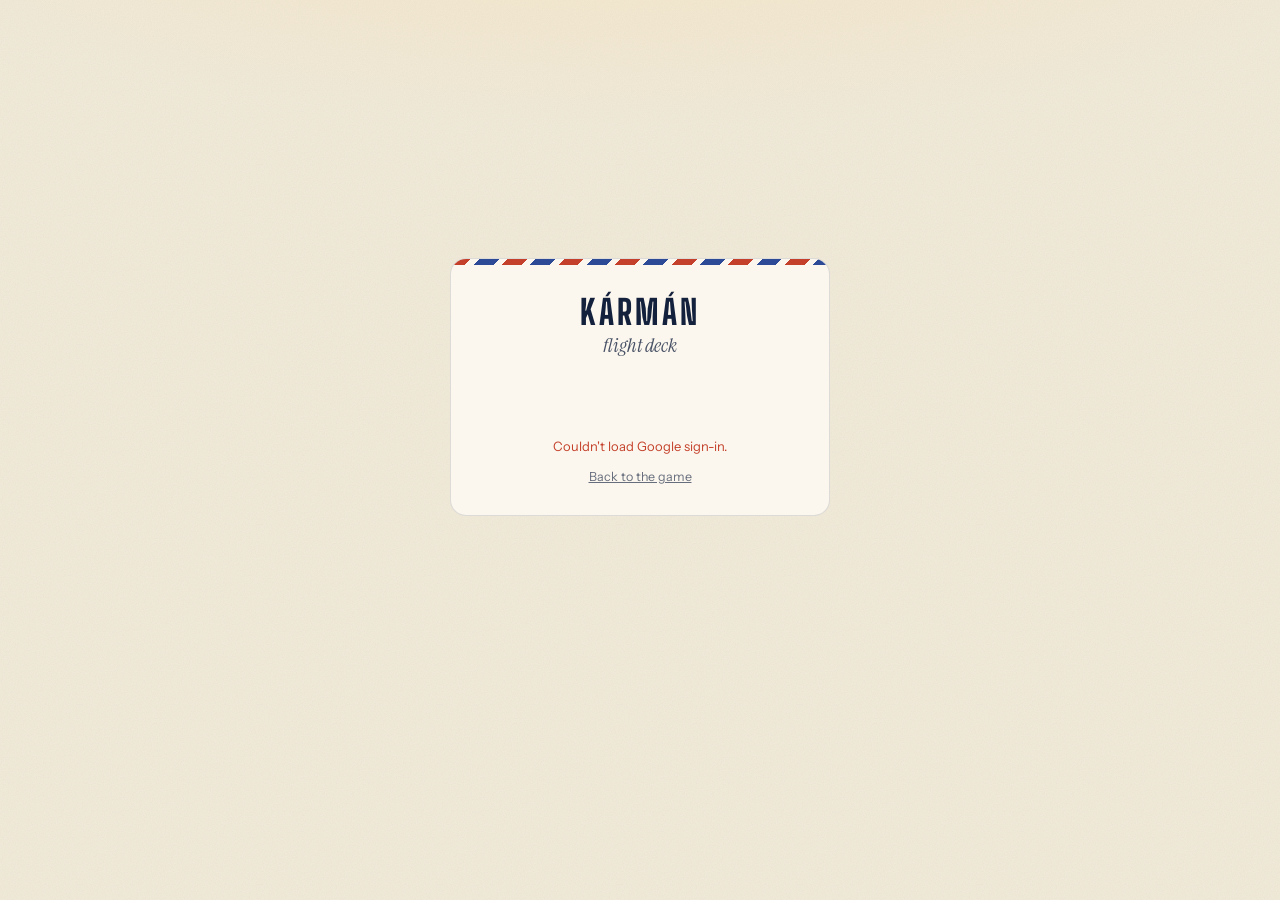
==== web/dev.html @ d02fa13e "Flight deck v2, round 3: indexing state, growth-delta rule, re-converging rollups, rate limits - Pil" ====
<!doctype html>
<html lang="en">
<head>
<meta charset="utf-8">
<meta name="viewport" content="width=device-width, initial-scale=1, viewport-fit=cover">
<meta name="robots" content="noindex, nofollow">
<meta name="theme-color" content="#F3EBD9">
<title>KÁRMÁN Flight Deck</title>
<link rel="icon" href="/favicon.svg" type="image/svg+xml">
<link rel="preconnect" href="https://fonts.googleapis.com">
<link rel="preconnect" href="https://fonts.gstatic.com" crossorigin>
<link rel="stylesheet" href="https://fonts.googleapis.com/css2?family=Big+Shoulders+Display:wght@700;800&family=IBM+Plex+Mono:wght@400;500;600&family=Instrument+Sans:wght@400;500;600;700&family=Instrument+Serif:ital@0;1&display=swap">
<style>
/* =====================================================================
   KÁRMÁN flight deck — owner dashboard, printed on the game's cream stock
   ===================================================================== */
:root {
  color-scheme: light;
  /* paper: the game's cream stock. Panels are printed cards on it. */
  --bg: #F3EBD9;
  --s1: #FBF7EE;           /* panel */
  --s2: #F0E7D3;           /* inputs, tracks, chips */
  --s3: #FFFDF8;           /* tooltip, selected */
  --line: rgba(20, 33, 61, 0.13);
  --line-2: rgba(20, 33, 61, 0.24);
  --grid: rgba(20, 33, 61, 0.08);
  /* ink: navy, as on the boarding passes (ink-3 ≥ 4.5:1 on panel; ink-4 for disabled marks only) */
  --ink: #14213D;
  --ink-2: rgba(20, 33, 61, 0.78);
  --ink-3: rgba(20, 33, 61, 0.64);
  --ink-4: rgba(20, 33, 61, 0.32);
  --hero: #14213D;         /* hero numerals and headlines */
  --cream: #FBF6EB;
  /* brand accent: the burner. Means "now / you / act" and nothing else.
     Fills use --amber; lines and marks use --amber-strong (≥3:1 on cream);
     small text uses --amber-ink (≥4.5:1). */
  --amber: #FFB547;
  --amber-strong: #C97800;
  --amber-ink: #8F5400;
  --amber-wash: rgba(255, 181, 71, 0.24);
  --on-amber: #14213D;
  --airmail-red: #C4402A;
  --airmail-blue: #2D4A97;
  /* categorical series on cream (each ≥3:1 on the panel; fixed order, never cycled) */
  --c1: #2F5FB3;           /* returning / default single series */
  --c2: #1F8A6E;           /* new */
  --c3: #9A4BAE;           /* reactivated / refunds */
  --c4: #B8741A;           /* 4th slot: only with direct labels */
  --c0: rgba(20, 33, 61, 0.5);   /* reference / comparison series */
  --band: rgba(20, 33, 61, 0.07);
  /* deltas: always with ▲▼ and a sign (green/red alone fails for deutans) */
  --up: #1E7F4F;
  --down: #C4402A;
  /* status: always icon + word */
  --ok: #1E7F4F;
  --warn: #946000;
  --crit: #C4402A;
  --info: #2F5FB3;
  /* the game's width chips, deepened for cream */
  --w-wide: #9AA3B5; --w-fair: #4F8EEA; --w-snug: #2FA977; --w-tight: #D9A915; --w-pin: #E5484D;
  --f-display: "Big Shoulders Display", "Arial Narrow", sans-serif;
  --f-ui: "Instrument Sans", system-ui, -apple-system, sans-serif;
  --f-serif: "Instrument Serif", Georgia, serif;
  --f-mono: "IBM Plex Mono", ui-monospace, Menlo, monospace;
  --g: 20px;
  --pad: 20px;
  --r: 12px;
}
* { box-sizing: border-box; }
html, body { margin: 0; background: var(--bg); color: var(--ink); }
body {
  font: 14px/1.5 var(--f-ui); -webkit-font-smoothing: antialiased; min-height: 100vh;
  background:
    radial-gradient(1200px 380px at 50% -140px, rgba(255, 220, 160, 0.35), transparent 70%),
    url("data:image/svg+xml;utf8,<svg xmlns='http://www.w3.org/2000/svg' width='180' height='180'><filter id='n'><feTurbulence type='fractalNoise' baseFrequency='.85' numOctaves='2' stitchTiles='stitch'/><feColorMatrix values='0 0 0 0 0.08 0 0 0 0 0.13 0 0 0 0 0.24 0 0 0 0.06 0'/></filter><rect width='100%' height='100%' filter='url(%23n)'/></svg>"),
    var(--bg);
  background-repeat: no-repeat, repeat;
}
button, input { font: inherit; color: inherit; }
a { color: inherit; }
.num { font-variant-numeric: tabular-nums; }
.mono { font-family: var(--f-mono); }

/* ---------- top bar ---------- */
.top { position: sticky; top: 0; z-index: 20; background: rgba(243, 235, 217, 0.9); backdrop-filter: blur(14px); -webkit-backdrop-filter: blur(14px); border-bottom: 1px solid var(--line); }
.top-in { max-width: 1312px; margin: 0 auto; padding: 0 32px; }
.bar1 { display: flex; align-items: center; gap: 18px; height: 56px; }
.brand { display: flex; align-items: baseline; gap: 10px; white-space: nowrap; }
.brand b { font: 800 22px/1 var(--f-display); letter-spacing: 0.09em; color: var(--hero); }
.brand i { font: italic 19px/1 var(--f-serif); color: var(--ink-2); }
.flightno { font: 500 11.5px/1 var(--f-mono); letter-spacing: 0.08em; color: var(--ink-3); text-transform: uppercase; padding-left: 18px; border-left: 1px solid var(--line-2); white-space: nowrap; }
.flightno b { color: var(--ink); font-weight: 500; }
.spacer { flex: 1; }
.fresh { display: inline-flex; align-items: center; gap: 8px; height: 32px; padding: 0 6px 0 12px; border: 1px solid var(--line); border-radius: 999px; font: 500 12px/1 var(--f-mono); color: var(--ink-2); white-space: nowrap; }
.fresh .dot { width: 7px; height: 7px; border-radius: 50%; background: var(--ok); box-shadow: 0 0 0 3px rgba(30, 127, 79, 0.15); }
.fresh.stale .dot { background: var(--amber-strong); box-shadow: 0 0 0 3px rgba(201, 120, 0, 0.15); }
.iconbtn { width: 26px; height: 26px; display: inline-grid; place-items: center; border-radius: 999px; border: 0; background: var(--s2); cursor: pointer; color: var(--ink-2); }
.iconbtn:hover { color: var(--ink); background: var(--s3); }
.iconbtn svg { width: 14px; height: 14px; }
.chip { display: inline-flex; align-items: center; gap: 7px; height: 32px; padding: 0 12px; border: 1px solid var(--line); border-radius: 999px; font-size: 12.5px; color: var(--ink-2); background: none; cursor: pointer; white-space: nowrap; }
.chip svg { width: 14px; height: 14px; }
.chip:hover { border-color: var(--line-2); color: var(--ink); }
.avatar { width: 32px; height: 32px; border-radius: 50%; background: var(--ink); cursor: pointer; display: grid; place-items: center; font: 600 12px/1 var(--f-ui); color: var(--cream); border: 0; }

.bar2 { display: flex; align-items: center; gap: 16px; height: 46px; }
.tabs { display: flex; gap: 4px; height: 100%; overflow-x: auto; scrollbar-width: none; }
.tabs::-webkit-scrollbar { display: none; }
.tab { position: relative; display: inline-flex; align-items: center; gap: 8px; padding: 0 12px; height: 100%; background: none; border: 0; cursor: pointer; color: var(--ink-3); font-weight: 500; font-size: 14px; white-space: nowrap; text-decoration: none; }
.tab:hover { color: var(--ink); }
.tab[aria-selected="true"] { color: var(--ink); }
.tab[aria-selected="true"]::after { content: ""; position: absolute; left: 12px; right: 12px; bottom: -1px; height: 3px; border-radius: 2px; background: var(--amber); box-shadow: inset 0 -1px 0 var(--amber-strong); }
.tab .badge { font: 600 10.5px/1 var(--f-mono); padding: 3px 6px; border-radius: 999px; background: var(--amber-wash); color: var(--amber-ink); }
.tab .badge.crit { background: rgba(196, 64, 42, 0.13); color: var(--crit); }
.seg { display: inline-flex; padding: 3px; border-radius: 999px; background: var(--s1); border: 1px solid var(--line); }
.seg button { border: 0; background: none; border-radius: 999px; padding: 5px 12px; font: 500 11.5px/1 var(--f-mono); letter-spacing: 0.06em; color: var(--ink-3); cursor: pointer; }
.seg button[aria-pressed="true"] { background: var(--s3); color: var(--ink); box-shadow: inset 0 0 0 1px var(--line-2); }

/* ---------- page ---------- */
.page { max-width: 1312px; margin: 0 auto; padding: 28px 32px 80px; }
.view { display: none; }
.view.on { display: block; }
.grid { display: grid; grid-template-columns: repeat(12, minmax(0, 1fr)); gap: var(--g); }
.span-3 { grid-column: span 3; } .span-4 { grid-column: span 4; } .span-5 { grid-column: span 5; } .span-6 { grid-column: span 6; } .span-7 { grid-column: span 7; } .span-8 { grid-column: span 8; } .span-12 { grid-column: span 12; }
.stack { display: flex; flex-direction: column; gap: var(--g); }
.eyebrow { font: 500 11px/1.3 var(--f-mono); letter-spacing: 0.1em; text-transform: uppercase; color: var(--ink-3); }
.eyebrow .amb { color: var(--amber-ink); }
.panel { background: var(--s1); border: 1px solid var(--line); border-radius: var(--r); padding: var(--pad); min-width: 0; box-shadow: 0 1px 0 rgba(20, 33, 61, 0.03), 0 12px 26px -20px rgba(20, 33, 61, 0.4); }
.ph { display: flex; align-items: baseline; justify-content: space-between; gap: 12px; margin-bottom: 14px; flex-wrap: wrap; }
.ph h2 { margin: 0; font: 600 15px/1.3 var(--f-ui); letter-spacing: -0.005em; }
.ph .sub { color: var(--ink-3); font-size: 12.5px; margin-top: 2px; }
.readout { font: 500 11.5px/1.4 var(--f-mono); color: var(--ink-2); text-align: right; white-space: nowrap; }
.readout b { color: var(--ink); font-weight: 600; }
.legend { display: flex; flex-wrap: wrap; gap: 6px 16px; font-size: 12px; color: var(--ink-2); margin: -4px 0 10px; }
.legend i { display: inline-block; width: 10px; height: 10px; border-radius: 3px; margin-right: 6px; vertical-align: -1px; }
.legend i.ln { height: 2px; width: 14px; border-radius: 1px; vertical-align: 3px; }
.legend i.dash { height: 0; width: 14px; border-top: 2px dashed var(--c0); border-radius: 0; vertical-align: 3px; }
.legend i.bnd { background: rgba(20, 33, 61, 0.16); }
.more { display: inline-flex; align-items: center; gap: 6px; font-size: 12.5px; color: var(--ink-2); text-decoration: none; }
.more:hover { color: var(--amber-ink); }
.more svg { width: 12px; height: 12px; }
.view-head { display: flex; align-items: flex-end; justify-content: space-between; gap: 16px; margin-bottom: 22px; flex-wrap: wrap; }
.view-head h1 { margin: 6px 0 0; font: italic 32px/1.1 var(--f-serif); letter-spacing: -0.01em; color: var(--hero); font-weight: 400; }
.view-head p { margin: 6px 0 0; color: var(--ink-2); max-width: 640px; }

/* deltas + status */
.d { font: 500 12px/1.3 var(--f-mono); white-space: nowrap; }
.d.flat { white-space: normal; overflow-wrap: anywhere; }
.d.up { color: var(--up); } .d.down { color: var(--down); } .d.flat { color: var(--ink-3); }
.d .vs { color: var(--ink-3); font-family: var(--f-ui); font-size: 12px; margin-left: 4px; }
.st { display: inline-flex; align-items: center; gap: 6px; font: 600 10.5px/1 var(--f-mono); letter-spacing: 0.1em; text-transform: uppercase; }
.st svg { width: 14px; height: 14px; flex: none; }
.st.ok { color: var(--ok); } .st.warn { color: var(--warn); } .st.crit { color: var(--crit); } .st.info { color: var(--info); } .st.act { color: var(--amber-ink); }
.pill { display: inline-flex; align-items: center; gap: 5px; padding: 3px 8px; border-radius: 999px; font: 500 10.5px/1.2 var(--f-mono); letter-spacing: 0.04em; white-space: nowrap; background: var(--s2); color: var(--ink-2); }
.pill.amb { background: var(--amber-wash); color: var(--amber-ink); }
.pill.ok { background: rgba(30, 127, 79, 0.11); color: var(--ok); }
.pill.warn { background: rgba(148, 96, 0, 0.11); color: var(--warn); }
.pill.crit { background: rgba(196, 64, 42, 0.11); color: var(--crit); }

.btn { display: inline-flex; align-items: center; justify-content: center; gap: 8px; height: 34px; padding: 0 14px; border-radius: 999px; border: 1px solid var(--line-2); background: var(--s3); color: var(--ink); cursor: pointer; font-size: 13px; font-weight: 500; white-space: nowrap; text-decoration: none; }
.btn:hover { border-color: rgba(20, 33, 61, 0.3); }
.btn.primary { background: var(--amber); border-color: #E59A2C; color: var(--on-amber); font-weight: 650; }
.btn.primary:hover { background: #FFAA2E; border-color: var(--amber-strong); }
.btn.ghost { background: none; }
.btn.sm { height: 28px; padding: 0 11px; font-size: 12px; }
.btn svg { width: 14px; height: 14px; }

/* ---------- Briefing ---------- */
.pulse { padding: 4px 0 0; }
.pulse h1 { margin: 10px 0 10px; font: italic 44px/1.04 var(--f-serif); letter-spacing: -0.015em; color: var(--hero); font-weight: 400; max-width: 760px; }
.pulse h1 em { font-style: italic; color: var(--amber-ink); }
.pulse p { margin: 0; color: var(--ink-2); font-size: 15.5px; line-height: 1.55; max-width: 700px; }
.pulse p b { color: var(--ink); font-weight: 600; }
.dayrail { margin-top: 18px; display: flex; align-items: center; gap: 12px; max-width: 700px; }
.dayrail .rail { flex: 1; height: 4px; border-radius: 4px; background: var(--s2); position: relative; overflow: visible; }
.dayrail .rail span { position: absolute; left: 0; top: 0; bottom: 0; border-radius: 4px; background: linear-gradient(90deg, rgba(255, 181, 71, 0.25), var(--amber)); }
.dayrail .rail span::after { content: ""; position: absolute; right: -5px; top: -3px; width: 10px; height: 10px; border-radius: 50%; background: var(--amber-strong); box-shadow: 0 0 0 4px rgba(255, 181, 71, 0.3); }
.dayrail .eyebrow { white-space: nowrap; }
.flog { display: flex; gap: 0; margin-top: 26px; max-width: 700px; border-top: 1px solid var(--line); padding-top: 16px; }
.flog > div { flex: 1; display: flex; flex-direction: column; gap: 6px; padding-left: 16px; border-left: 1px solid var(--line); }
.flog > div:first-child { padding-left: 0; border-left: 0; }
.flog b { font: 700 22px/1 var(--f-display); letter-spacing: 0.02em; color: var(--ink); font-variant-numeric: tabular-nums; }

/* "Needs you" — airmail envelope */
.needs { position: relative; padding: 0; overflow: hidden; }
.needs::before { content: ""; display: block; height: 6px; background: repeating-linear-gradient(135deg, var(--airmail-red) 0 14px, transparent 14px 20px, var(--airmail-blue) 20px 34px, transparent 34px 40px); opacity: 0.9; }
.needs .hd { display: flex; justify-content: space-between; align-items: center; padding: 16px 20px 6px; }
.needs .hd h2 { margin: 0; font: 600 15px/1.3 var(--f-ui); }
.alert { display: grid; grid-template-columns: 1fr auto; gap: 4px 14px; align-items: center; padding: 14px 20px; border-top: 1px solid var(--line); }
.alert:first-of-type { border-top: 0; }
.alert .t { font-size: 14px; color: var(--ink); line-height: 1.45; grid-column: 1; }
.alert .t span { color: var(--ink-2); }
.alert .btn { grid-row: 1 / span 2; grid-column: 2; }
.alert.crit { background: linear-gradient(90deg, rgba(196, 64, 42, 0.07), transparent 60%); box-shadow: inset 3px 0 0 var(--crit); }
.allclear { display: flex; flex-wrap: wrap; gap: 8px 14px; padding: 12px 20px 16px; border-top: 1px dashed var(--line-2); }
.allclear .st { font-size: 10px; }

/* KPI instrument cluster */
.cluster { display: grid; grid-template-columns: repeat(4, minmax(0, 1fr)); padding: 0; }
.kpi { padding: 18px 20px 16px; border-left: 1px solid var(--line); min-width: 0; display: flex; flex-direction: column; }
.kpi:first-child { border-left: 0; }
.kpi .lab { display: flex; justify-content: space-between; align-items: baseline; gap: 8px; }
.kpi .val { font: 800 52px/0.95 var(--f-display); letter-spacing: 0.005em; color: var(--hero); margin: 12px 0 8px; font-variant-numeric: tabular-nums; }
.kpi .val small { font: 700 22px/1 var(--f-display); color: var(--ink-3); margin-left: 4px; letter-spacing: 0.02em; }
.kpi .deltas { display: flex; flex-direction: column; gap: 3px; }
.kpi .spark { margin-top: auto; padding-top: 14px; }
.kpi .ctx { font-size: 12px; color: var(--ink-3); margin-top: 6px; }

.notes { list-style: none; margin: 0; padding: 0; }
.notes li { display: grid; grid-template-columns: 26px 1fr; gap: 10px; padding: 12px 0; border-top: 1px solid var(--line); font-size: 13.5px; color: var(--ink-2); line-height: 1.5; }
.notes li:first-child { border-top: 0; padding-top: 2px; }
.notes li b { color: var(--ink); font-weight: 600; }
.notes .ic { width: 26px; height: 26px; border-radius: 8px; background: var(--s2); display: grid; place-items: center; color: var(--ink-2); }
.notes .ic svg { width: 14px; height: 14px; }

/* legs strip (briefing) — boarding-pass stubs */
.legstrip { display: grid; grid-template-columns: repeat(7, minmax(0, 1fr)); gap: 0; }
.stub { padding: 4px 14px 2px; border-left: 1px dashed var(--line-2); min-width: 0; }
.stub:first-child { border-left: 0; padding-left: 0; }
.stub .cat { font: 500 10px/1.3 var(--f-mono); letter-spacing: 0.1em; text-transform: uppercase; color: var(--ink-3); white-space: nowrap; overflow: hidden; text-overflow: ellipsis; }
.stub .hr { font: 800 30px/1 var(--f-display); margin: 8px 0 6px; font-variant-numeric: tabular-nums; }
.stub .hr small { font-size: 16px; color: var(--ink-3); margin-left: 1px; }
.stub .q { font-size: 12px; color: var(--ink-2); line-height: 1.4; display: -webkit-box; -webkit-line-clamp: 2; -webkit-box-orient: vertical; overflow: hidden; min-height: 34px; }
.mix { display: flex; height: 6px; gap: 2px; margin-top: 10px; }
.mix span { display: block; height: 100%; border-radius: 2px; }

/* ---------- generic chart ---------- */
.chart { position: relative; }
.chart svg { display: block; width: 100%; overflow: visible; }
.chart svg text { font: 10.5px var(--f-mono); fill: var(--ink-3); }
.chart svg text.lbl { font: 600 10.5px var(--f-mono); letter-spacing: 0.06em; }
.chart .hot { cursor: crosshair; fill: transparent; }

/* ---------- tables / lists ---------- */
table { width: 100%; border-collapse: collapse; font-size: 13px; }
th { text-align: left; font: 500 10.5px/1.2 var(--f-mono); letter-spacing: 0.08em; text-transform: uppercase; color: var(--ink-3); padding: 0 10px 10px 0; border-bottom: 1px solid var(--line); white-space: nowrap; }
td { padding: 10px 10px 10px 0; border-bottom: 1px solid var(--line); vertical-align: middle; }
tr:last-child td { border-bottom: 0; }
td.n, th.n { text-align: right; font-variant-numeric: tabular-nums; }
td.dim { color: var(--ink-3); }
.ibar { height: 6px; background: var(--s2); border-radius: 3px; overflow: hidden; min-width: 60px; }
.ibar span { display: block; height: 100%; background: var(--c1); border-radius: 3px; }
.srcname { display: flex; align-items: center; gap: 8px; }
.fav { width: 18px; height: 18px; border-radius: 5px; background: var(--s2); display: grid; place-items: center; font: 600 10px/1 var(--f-mono); color: var(--ink-2); flex: none; }

.hbars { display: flex; flex-direction: column; gap: 9px; }
.hb { display: grid; grid-template-columns: 112px 1fr 44px; gap: 12px; align-items: center; font-size: 13px; }
.hb .ibar { height: 8px; }
.hb .v { text-align: right; font: 500 12px var(--f-mono); color: var(--ink-2); }
.split { display: flex; height: 10px; border-radius: 5px; overflow: hidden; gap: 2px; margin: 8px 0 6px; }
.split span { display: block; height: 100%; }

.minis { display: grid; grid-template-columns: repeat(6, minmax(0, 1fr)); gap: 0; padding: 0; }
.mini { padding: 16px 18px; border-left: 1px solid var(--line); min-width: 0; }
.mini:first-child { border-left: 0; }
.mini .v { font: 800 32px/1 var(--f-display); color: var(--hero); margin: 10px 0 6px; font-variant-numeric: tabular-nums; }
.mini .v small { font-size: 18px; color: var(--ink-3); }
.mini .c { font-size: 12px; color: var(--ink-3); }

/* cohort heatmap */
.heat { display: grid; gap: 3px; font: 500 11px/1 var(--f-mono); }
.heat .hdr { color: var(--ink-3); font-size: 10.5px; letter-spacing: 0.06em; text-align: center; padding-bottom: 4px; }
.heat .rl { color: var(--ink-2); display: flex; align-items: center; justify-content: space-between; gap: 8px; padding-right: 8px; white-space: nowrap; }
.heat .rl span { color: var(--ink-3); }
.heat .cell { height: 26px; border-radius: 4px; display: grid; place-items: center; font-variant-numeric: tabular-nums; }
.heat .cell.na { background: repeating-linear-gradient(135deg, rgba(20, 33, 61, 0.035) 0 3px, transparent 3px 7px); }
.heat .cell.part { box-shadow: inset 0 0 0 2px var(--amber-strong); }
.heat .rl .tag { font-style: normal; font-size: 10px; color: var(--amber-ink); letter-spacing: .04em; margin-left: 2px; }
.heat .cell { height: 34px; }
.heatfoot { display: flex; justify-content: space-between; align-items: center; gap: 12px; flex-wrap: wrap; margin-top: 14px; }
.life .hb { grid-template-columns: 104px 1fr 40px; }
.lifenote { margin: 16px 0 0; font-size: 13px; color: var(--ink-2); line-height: 1.5; }
.lifenote b { color: var(--ink); font-weight: 600; } .lifenote span { color: var(--ink-3); }
.scale { display: flex; align-items: center; gap: 8px; font: 500 10.5px var(--f-mono); color: var(--ink-3); }
.scale .g { width: 120px; height: 8px; border-radius: 4px; background: linear-gradient(90deg, #EFE6D2, #C9D6EA, #8EAEDD, #4F7FC8, #1F3F86); }

/* hour × weekday heat */
.hw { display: grid; grid-template-columns: 34px repeat(24, minmax(0, 1fr)); gap: 2px; font: 500 10px/1 var(--f-mono); color: var(--ink-3); }
.hw .c { height: 20px; border-radius: 3px; }
.hw .hl { display: flex; align-items: center; }
.hw .xl { text-align: left; padding-top: 4px; }

/* flight legs table */
.legs { display: flex; flex-direction: column; }
.leg { display: grid; grid-template-columns: 34px minmax(0, 1fr) 120px 150px 180px; gap: 18px; align-items: center; padding: 14px 0; border-top: 1px dashed var(--line-2); }
.leg:first-child { border-top: 0; padding-top: 0; }
.leg .no { width: 30px; height: 30px; border-radius: 50%; border: 1px solid var(--line-2); display: grid; place-items: center; font: 500 12px var(--f-mono); color: var(--ink-2); }
.leg .cat { font: 500 10px/1.3 var(--f-mono); letter-spacing: 0.1em; text-transform: uppercase; color: var(--ink-3); display: flex; gap: 8px; align-items: center; }
.leg .q { font-size: 14px; margin-top: 3px; line-height: 1.4; }
.leg .ans { font: 500 13px var(--f-mono); text-align: right; color: var(--ink); }
.leg .ans span { color: var(--ink-3); }
.leg .rate { display: flex; align-items: center; gap: 10px; }
.leg .rate b { font: 800 26px/1 var(--f-display); width: 52px; text-align: right; font-variant-numeric: tabular-nums; }
.leg .rate .ibar { flex: 1; }
.leg .mixwrap .mix { margin-top: 0; height: 8px; }
.leg .mixwrap .ml { font: 500 10.5px var(--f-mono); color: var(--ink-3); margin-top: 6px; display: flex; justify-content: space-between; }
.chipkey { display: flex; flex-wrap: wrap; gap: 4px 14px; font-size: 12px; color: var(--ink-2); }
.chipkey i { display: inline-block; width: 9px; height: 9px; border-radius: 50%; margin-right: 6px; }

/* runway gauge */
.gauge { position: relative; height: 10px; border-radius: 5px; background: var(--s2); margin: 18px 0 26px; }
.gauge .fill { position: absolute; left: 0; top: 0; bottom: 0; border-radius: 5px; background: var(--c2); }
.gauge .tick { position: absolute; top: -4px; bottom: -4px; width: 1px; background: var(--ink-3); }
.gauge .tick span { position: absolute; top: 20px; left: 50%; transform: translateX(-50%); font: 500 10px var(--f-mono); color: var(--ink-3); white-space: nowrap; }

/* funnel */
.funnel { display: flex; flex-direction: column; gap: 4px; }
.fs { display: grid; grid-template-columns: 150px 1fr 70px; gap: 14px; align-items: center; }
.fs .lab { font-size: 13px; }
.fs .lab small { display: block; color: var(--ink-3); font-size: 11.5px; }
.fs .track { height: 28px; background: var(--s2); border-radius: 6px; overflow: hidden; }
.fs .track span { display: block; height: 100%; background: var(--c1); border-radius: 6px; min-width: 4px; }
.fs .v { font: 800 24px/1 var(--f-display); text-align: right; font-variant-numeric: tabular-nums; }
.fconv { display: grid; grid-template-columns: 150px 1fr 70px; gap: 14px; }
.fconv span { grid-column: 2; font: 500 11px var(--f-mono); color: var(--ink-3); padding: 2px 0 2px 10px; border-left: 1px dashed var(--line-2); margin-left: 10px; }
.fconv span b { color: var(--ink); font-weight: 600; }
.fconv span.leak, .fconv span.leak b { color: var(--down); border-left-color: rgba(196,64,42,.5); }

/* boarding pass (free pass) */
.ticket { position: relative; display: grid; grid-template-columns: 1fr 190px; background: linear-gradient(180deg, #FFF9EC, #FBF0D8); border: 1px solid rgba(201, 120, 0, 0.45); box-shadow: 0 10px 22px -16px rgba(20, 33, 61, 0.45); border-radius: 14px; margin-top: 14px; overflow: hidden; }
.ticket .main { padding: 18px 20px; }
.ticket .stubp { padding: 18px 20px; border-left: 2px dashed rgba(201, 120, 0, 0.45); display: flex; flex-direction: column; justify-content: space-between; gap: 10px; position: relative; }
.ticket .stubp::before, .ticket .stubp::after { content: ""; position: absolute; left: -11px; width: 20px; height: 20px; border-radius: 50%; background: var(--s1); border: 1px solid rgba(201, 120, 0, 0.45); }
.ticket .stubp::before { top: -11px; } .ticket .stubp::after { bottom: -11px; }
.ticket .code { font: 600 26px/1 var(--f-mono); letter-spacing: 0.06em; color: var(--hero); margin: 10px 0 6px; }
.ticket .link { font: 500 12px var(--f-mono); color: var(--ink-2); }
.field { display: flex; gap: 8px; flex-wrap: wrap; }
.field input { flex: 1 1 220px; min-width: 0; height: 38px; background: var(--s2); border: 1px solid var(--line); border-radius: 999px; padding: 0 16px; color: var(--ink); font-size: 13.5px; }
.field input::placeholder { color: var(--ink-3); }
.field .btn { height: 38px; }
.rows { list-style: none; margin: 0; padding: 0; }
.rows li { display: flex; justify-content: space-between; align-items: center; gap: 12px; padding: 11px 0; border-top: 1px solid var(--line); font-size: 13px; }
.rows li:first-child { border-top: 0; }
.rows .k { color: var(--ink-2); }
.mask { border-bottom: 1px dotted var(--ink-3); cursor: pointer; font-family: var(--f-mono); font-size: 12.5px; }
.toggle-x { width: 36px; height: 20px; border-radius: 999px; background: var(--amber); position: relative; flex: none; }
.toggle-x::after { content: ""; position: absolute; top: 2px; right: 2px; width: 16px; height: 16px; border-radius: 50%; background: var(--on-amber); }

/* states demo */
.sk { background: linear-gradient(90deg, var(--s2), #E9DEC6, var(--s2)); border-radius: 6px; }
.empty { display: grid; place-items: center; text-align: center; gap: 8px; color: var(--ink-3); font-size: 13px; padding: 30px 10px; border: 1px dashed var(--line-2); border-radius: 10px; }
.empty b { color: var(--ink-2); font-weight: 600; font-size: 14px; }
.banner { display: flex; align-items: center; gap: 12px; padding: 12px 16px; border-radius: 10px; background: rgba(196, 64, 42, 0.07); border: 1px solid rgba(196, 64, 42, 0.28); font-size: 13.5px; }
.banner.stale { background: rgba(255, 181, 71, 0.12); border-color: rgba(201, 120, 0, 0.3); }

#tip { position: fixed; z-index: 50; pointer-events: none; background: var(--s3); border: 1px solid var(--line-2); border-radius: 10px; padding: 8px 10px; font-size: 12px; box-shadow: 0 12px 28px rgba(20, 33, 61, 0.18); opacity: 0; transition: opacity 0.1s; min-width: 150px; }
#tip .r { display: flex; justify-content: space-between; gap: 16px; color: var(--ink-2); }
#tip .r b { color: var(--ink); font-weight: 600; font-variant-numeric: tabular-nums; }
#tip .h { font: 600 11px var(--f-mono); letter-spacing: 0.06em; text-transform: uppercase; color: var(--ink); margin-bottom: 4px; }

:focus-visible { outline: 2px solid var(--amber-strong); outline-offset: 2px; }

/* ---------- responsive ---------- */
@media (max-width: 1100px) {
  .leg { grid-template-columns: 30px minmax(0, 1fr) 110px 150px; }
  .leg .mixwrap { grid-column: 2 / -1; }
  .minis { grid-template-columns: repeat(3, minmax(0, 1fr)); }
  .minis .mini:nth-child(4) { border-left: 0; }
  .minis .mini:nth-child(n+4) { border-top: 1px solid var(--line); }
}
@media (max-width: 860px) {
  .span-3, .span-4, .span-5, .span-6, .span-7, .span-8 { grid-column: span 12; }
  .legstrip { grid-template-columns: repeat(4, minmax(0, 1fr)); row-gap: 18px; }
  .stub:nth-child(5) { border-left: 0; padding-left: 0; }
}
@media (max-width: 640px) {
  :root { --g: 14px; --pad: 16px; }
  .top-in, .page { padding-left: 16px; padding-right: 16px; }
  .page { padding-top: 18px; }
  .bar1 { height: 52px; gap: 10px; }
  .brand b { font-size: 19px; }
  .brand i { display: none; }
  .flightno, .chip.me { display: none; }
  .tabs { -webkit-mask-image: linear-gradient(90deg, #000 85%, transparent); mask-image: linear-gradient(90deg, #000 85%, transparent); padding-right: 28px; }
  .kpi .lab .eyebrow + .eyebrow, .kpi .d2 { display: none; }
  .kpi .spark { padding-top: 10px; }
  .alert { padding: 12px 16px; grid-template-columns: 1fr auto !important; }
  .alert .btn { grid-row: 1 / span 2 !important; grid-column: 2 !important; margin: 0 !important; justify-self: end !important; }
  .alert .t { font-size: 13.5px; }
  .needs .hd { padding-top: 12px; padding-bottom: 2px; }
  .allclear { padding-top: 10px; padding-bottom: 12px; gap: 6px 12px; }
  .hw { grid-template-columns: 26px repeat(24, minmax(0, 1fr)); gap: 1.5px; }
  .hw .c { height: 14px !important; }
  .fresh { padding-left: 10px; font-size: 11px; }
  .fresh .long { display: none; }
  .bar2 { height: 44px; margin: 0 -16px; padding: 0 0 0 4px; }
  .bar2 .seg { display: none; }
  .tab { padding: 0 11px; font-size: 13.5px; }
  .m-flight { display: inline !important; }
  .pulse h1 { font-size: 32px; margin: 8px 0 8px; }
  .pulse p { font-size: 14.5px; line-height: 1.5; }
  .cluster { grid-template-columns: repeat(2, minmax(0, 1fr)); }
  .kpi { padding: 14px 14px 12px; }
  .kpi:nth-child(3) { border-left: 0; }
  .kpi:nth-child(n+3) { border-top: 1px solid var(--line); }
  .kpi .val { font-size: 38px; margin: 8px 0 6px; }
  .kpi .d .vs { display: block; margin: 1px 0 0; }
  .legstrip { grid-template-columns: repeat(2, minmax(0, 1fr)); }
  .stub:nth-child(odd) { border-left: 0; padding-left: 0; }
  .stub:nth-child(5) { border-left: 0; }
  .needs .hd, .allclear { padding-left: 16px; padding-right: 16px; }
  .minis { grid-template-columns: repeat(2, minmax(0, 1fr)); }
  .minis .mini:nth-child(odd) { border-left: 0; }
  .minis .mini:nth-child(4) { border-left: 1px solid var(--line); }
  .minis .mini:nth-child(n+3) { border-top: 1px solid var(--line); }
  .mini { padding: 14px; }
  .view-head h1 { font-size: 28px; }
  .view-head .seg { display: inline-flex; }
  .leg { grid-template-columns: 26px minmax(0, 1fr); gap: 10px 12px; }
  .leg .no { width: 26px; height: 26px; font-size: 11px; }
  .leg .ans { grid-column: 2; text-align: left; align-self: center; }
  .leg .rate { grid-column: 2; }
  .leg .rate b { font-size: 22px; width: 44px; text-align: left; }
  .leg .mixwrap { grid-column: 2; }
  .legs .leg { padding: 12px 0; }
  #widths td:first-child { white-space: nowrap; }
  #widths th:nth-child(2), #widths td:nth-child(2) { display: none; }
  .hb { grid-template-columns: 96px 1fr 40px; }
  .fs, .fconv { grid-template-columns: 104px 1fr 50px; gap: 10px; }
  .fs .v { font-size: 20px; }
  .ticket { grid-template-columns: 1fr; }
  .ticket .stubp { border-left: 0; border-top: 2px dashed rgba(201, 120, 0, 0.45); flex-direction: row; flex-wrap: wrap; }
  .ticket .stubp::before { left: -11px; top: -11px; } .ticket .stubp::after { left: auto; right: -11px; top: -11px; bottom: auto; }
  .hide-sm { display: none !important; }
  table.src th:nth-child(3), table.src td:nth-child(3), table.src th:nth-child(6), table.src td:nth-child(6) { display: none; }
}
.m-flight { display: none; }

/* ---------- app additions (states, gate, tools) ---------- */
[hidden] { display: none !important; }
.btn:disabled { opacity: 0.55; cursor: default; }
.btn.danger { color: var(--crit); border-color: rgba(255, 107, 94, 0.35); }
.btn.icon { width: 28px; padding: 0; }
.btn.icon svg { width: 14px; height: 14px; }
.gate { min-height: 86vh; display: grid; place-items: center; text-align: center; padding: 16px; }
.gate .box { position: relative; overflow: hidden; background: var(--s1); border: 1px solid var(--line); border-radius: 16px; padding: 36px 28px 28px; max-width: 380px; width: 100%; }
.gate .box::before { content: ""; position: absolute; left: 0; right: 0; top: 0; height: 6px; background: repeating-linear-gradient(135deg, var(--airmail-red) 0 14px, transparent 14px 20px, var(--airmail-blue) 20px 34px, transparent 34px 40px); }
.gate h1 { font: 800 34px/1 var(--f-display); letter-spacing: 0.09em; margin: 0 0 4px; color: var(--hero); }
.gate .sub2 { font: italic 20px/1.2 var(--f-serif); color: var(--ink-2); margin: 0 0 22px; }
.gate #gbtn { display: flex; justify-content: center; min-height: 44px; }
.gate .err { color: var(--crit); font-size: 13px; margin-top: 14px; min-height: 1.2em; }
.gate a { color: var(--ink-3); font-size: 12.5px; }
.fresh.busy .dot { background: var(--amber-strong); box-shadow: 0 0 0 3px rgba(255, 181, 71, 0.3); }
.fresh.old .dot { background: var(--ink-4); box-shadow: none; }
.fresh.busy .iconbtn svg { animation: spin 1.2s linear infinite; }
@keyframes spin { to { transform: rotate(360deg); } }
@media (prefers-reduced-motion: reduce) { .fresh.busy .iconbtn svg { animation: none; } }
.chip.me.off { opacity: 0.7; }
.acct { position: relative; }
.pop { position: absolute; right: 0; top: 40px; background: var(--s3); border: 1px solid var(--line-2); border-radius: 12px; padding: 12px; min-width: 220px; box-shadow: 0 12px 28px rgba(20, 33, 61, 0.2); z-index: 30; font-size: 13px; }
.pop .em { color: var(--ink-2); margin-bottom: 10px; word-break: break-all; }
.banners { display: flex; flex-direction: column; gap: 10px; margin-bottom: 18px; }
.banners:empty { display: none; }
.banner .t { flex: 1; min-width: 0; }
.banner.info { background: rgba(47, 95, 179, 0.06); border-color: rgba(47, 95, 179, 0.22); }

.skel .panel { min-height: 120px; }
.alert .t b { font-weight: 600; }
.alert.info .st { color: var(--info); }
.allclear .st { font-size: 10px; }
.mini .c b { color: var(--ink-2); font-weight: 600; }
.kpi .val small.pre { margin: 0 2px 0 0; }
.note-sm { font-size: 12px; color: var(--ink-3); margin: 10px 0 0; line-height: 1.5; }
.note-sm b { color: var(--ink-2); font-weight: 600; }
.passes-tbl td { vertical-align: middle; }
.passes-tbl .acts { white-space: nowrap; text-align: right; }
.passes-tbl .acts .btn { margin-left: 4px; }
.codebtn { background: none; border: 0; padding: 0; font: 500 12px var(--f-mono); color: inherit; cursor: copy; border-bottom: 1px dotted var(--ink-3); }
.codebtn:hover { color: var(--amber-ink); }
tr.off td:not(.acts) { opacity: 0.5; }
.tgl { width: 38px; height: 22px; border-radius: 999px; background: var(--s3); border: 1px solid var(--line-2); position: relative; cursor: pointer; flex: none; padding: 0; }
.tgl::after { content: ""; position: absolute; top: 2px; left: 2px; width: 16px; height: 16px; border-radius: 50%; background: var(--ink-3); transition: left 0.15s, background 0.15s; }
.tgl[aria-checked="true"] { background: var(--amber); border-color: var(--amber-strong); }
.tgl[aria-checked="true"]::after { box-shadow: 0 0 0 1px var(--amber-strong); }
.tgl[aria-checked="true"]::after { left: 18px; background: var(--cream); }
.tgl:disabled { opacity: 0.4; cursor: default; }
.thx-nums { display: flex; align-items: baseline; gap: 18px; margin-bottom: 14px; }
.thx-nums b { font: 800 32px/1 var(--f-display); color: var(--hero); margin-right: 4px; }
.thx-nums b.amb { color: var(--amber-ink); }
.field .btn.wide { flex: 1 1 100%; }
.ticket .note { font-size: 12px; color: var(--ink-3); margin: 10px 0 0; max-width: 460px; line-height: 1.45; }
.rows li .v { font: 500 12px var(--f-mono); color: var(--ink-2); text-align: right; }
.legpills { display: inline-flex; gap: 6px; }
.chart .emptyc { min-height: 140px; }
.wkday { color: var(--ink-3); }
@media (max-width: 640px) {
  .acct .pop { right: -4px; }
  .passes-tbl th:nth-child(2), .passes-tbl td:nth-child(2) { display: none; }
  .passes-tbl .acts { white-space: normal; }
  .passes-tbl .acts .btn { margin: 0 0 4px 4px; }
  #reports-t th:nth-child(2), #reports-t td:nth-child(2) { display: none; }
  .banner { flex-wrap: wrap; }
}
@media (min-width: 641px) { .only-sm { display: none !important; } }
.prog { height: 4px; border-radius: 4px; background: var(--s2); overflow: hidden; margin: 8px 0 4px; max-width: 320px; }
.prog span { display: block; height: 100%; background: var(--info); border-radius: 4px; }
.prog-l { font: 500 11px var(--f-mono); color: var(--ink-3); }
.idx { font: 500 12px var(--f-mono); color: var(--ink-3); letter-spacing: .04em; }
.mini .v .idx, .kpi .val .idx { font: 600 15px var(--f-mono); color: var(--ink-3); letter-spacing: .06em; vertical-align: middle; }
.self-start { align-self: start; }
.passes-tbl td:first-child { overflow-wrap: anywhere; max-width: 200px; }
.rows .st + .mono { margin-left: 6px; }
.bar2 { position: relative; }
.bar2.crit-off::after { content: ""; position: absolute; right: 6px; top: 50%; width: 8px; height: 8px; margin-top: -4px; border-radius: 50%; background: var(--crit); box-shadow: 0 0 0 3px rgba(196, 64, 42, .18); }
@media (max-width: 640px) {
  .banner { flex-direction: column; align-items: stretch; gap: 8px; }
  .banner .btn { width: 100%; }
}

.gate h1 { color: var(--hero); }
.mix span:first-child { box-shadow: inset 0 0 0 0.5px rgba(20, 33, 61, 0.15); }
.thx-log li { font-size: 12.5px; }
.tick-key, .legend i.tick-key { display: inline-block; width: 14px; height: 0; border: 0; border-top: 2px solid var(--ink); border-radius: 0; background: none; margin-right: 6px; vertical-align: 3px; }
</style>
</head>
<body>
<div id="gate" class="gate" hidden>
  <div class="box">
    <h1>KÁRMÁN</h1>
    <p class="sub2">flight deck</p>
    <div id="gbtn"></div>
    <div class="err" id="gerr"></div>
    <p style="margin:10px 0 0"><a href="/">Back to the game</a></p>
  </div>
</div>

<div id="app" hidden>
<header class="top">
  <div class="top-in">
    <div class="bar1">
      <div class="brand"><b>KÁRMÁN</b><i>flight deck</i></div>
      <div class="flightno" id="flightno"></div>
      <div class="spacer"></div>
      <button class="chip me" id="me-chip" type="button" title="This browser's own flights and visits"><svg viewBox="0 0 16 16" fill="none" stroke="currentColor" stroke-width="1.5" stroke-linecap="round"><path d="M2 8s2.2-4 6-4 6 4 6 4-2.2 4-6 4-6-4-6-4z"/><circle cx="8" cy="8" r="1.8"/><path d="M2.5 13.5l11-11"/></svg><span id="me-chip-t">My plays hidden</span></button>
      <div class="fresh" id="fresh" title="Numbers are cached for 10 minutes; Refresh builds a fresh copy"><span class="dot"></span><span id="fresh-t">Loading…</span><button class="iconbtn" id="refresh" type="button" aria-label="Refresh now"><svg viewBox="0 0 16 16" fill="none" stroke="currentColor" stroke-width="1.6" stroke-linecap="round" stroke-linejoin="round"><path d="M13.5 8a5.5 5.5 0 1 1-1.6-3.9"/><path d="M13.5 2.5v3h-3"/></svg></button></div>
      <div class="acct"><button class="avatar" id="avatar" type="button" aria-label="Account" aria-haspopup="true">KD</button>
        <div class="pop" id="acct-pop" hidden><div class="em" id="acct-em">Signed in as the owner</div><button class="btn sm" id="signout" type="button">Sign out</button></div></div>
    </div>
    <div class="bar2">
      <nav class="tabs" role="tablist" id="tabs">
        <a class="tab" role="tab" href="#briefing" data-v="briefing">Briefing</a>
        <a class="tab" role="tab" href="#growth" data-v="growth">Growth</a>
        <a class="tab" role="tab" href="#retention" data-v="retention">Retention</a>
        <a class="tab" role="tab" href="#flight" data-v="flight">Today's flight</a>
        <a class="tab" role="tab" href="#money" data-v="money">Money <span class="badge crit" id="badge-money" hidden></span></a>
        <a class="tab" role="tab" href="#tools" data-v="tools">Tools <span class="badge" id="badge-tools" hidden></span></a>
      </nav>
      <div class="spacer"></div>
      <div class="seg" id="range" aria-label="Date range"><button type="button" data-r="7" aria-pressed="false">7D</button><button type="button" data-r="30" aria-pressed="true">30D</button><button type="button" data-r="all" aria-pressed="false">ALL</button></div>
    </div>
  </div>
</header>

<main class="page">
  <div class="banners" id="banners"></div>

  <section class="view" id="v-briefing"></section>
  <section class="view" id="v-growth"></section>
  <section class="view" id="v-retention"></section>
  <section class="view" id="v-flight"></section>
  <section class="view" id="v-money"></section>

  <!-- Tools: static shell, so passes and emails work even when the stats can't load -->
  <section class="view" id="v-tools">
    <div class="view-head"><div><div class="eyebrow">Tools</div><h1>The hangar.</h1><p>Passes, emails, reported answers and the switches that keep the numbers honest.</p></div></div>
    <div class="grid">
      <div class="span-7 stack">
        <div class="panel" id="reports-p">
          <div class="ph"><div><h2>Reported answers</h2><div class="sub">Last 60 days. The Monday restock re-checks anything with 2+ reports.</div></div><span id="reports-pill"></span></div>
          <div id="reports"></div>
        </div>
        <div class="panel" id="passes-p">
          <div class="ph"><div><h2>Free passes</h2><div class="sub">Unlocks Unlimited on the first device that opens it. Switch off any time; the holder goes back to free within about 6 hours.</div></div><span id="passes-pill"></span></div>
          <form class="field" id="pass-form"><input id="pass-note" maxlength="80" placeholder="Who's it for? (only you see this)" autocomplete="off" aria-label="Who the pass is for"><button class="btn primary" id="pass-go" type="submit">Generate pass</button></form>
          <div class="ticket" id="pass-new" hidden>
            <div class="main">
              <div class="eyebrow"><span class="amb">New pass</span><span id="pass-for"></span></div>
              <div class="code" id="pass-code-big"></div>
              <div class="link" id="pass-link"></div>
              <p class="note">Send the link (one tap to unlock), or just the code: they type it under Unlimited → “Have a pass?”. Works on the first device that uses it.</p>
            </div>
            <div class="stubp">
              <button class="btn primary sm" type="button" id="pass-msg">Copy invite</button>
              <div style="display:flex;gap:6px;flex-wrap:wrap"><button class="btn sm" type="button" id="pass-copy">Link</button><button class="btn sm" type="button" id="pass-code">Code</button><button class="btn sm" type="button" id="pass-share" hidden>Share…</button></div>
            </div>
          </div>
          <div id="pass-list" style="margin-top:14px"></div>
        </div>
      </div>
      <div class="span-5 stack">
        <div class="panel">
          <div class="ph"><h2>Health</h2><span id="health-st"></span></div>
          <ul class="rows" id="health"></ul>
        </div>
        <div class="panel">
          <div class="ph"><div><h2>Thank-you emails</h2><div class="sub">Sent automatically from hello@karman.day the moment someone pays</div></div><span id="thx-pill"></span></div>
          <div id="thx-body"><div class="sk" style="height:32px;width:50%"></div></div>
        </div>
        <div class="panel" id="data">
          <div class="ph"><h2>Data</h2></div>
          <ul class="rows" id="data-rows"></ul>
        </div>
      </div>
    </div>
  </section>
</main>
<div id="tip" role="tooltip"></div>
</div>

<script src="/js/config.js"></script>
<script src="/js/prng.js"></script>
<script src="/js/data/content.js"></script>
<script src="/js/daily.js"></script>
<script>
(() => {
  /* ==================================================================
     KÁRMÁN flight deck (karman.day/dev). One request: GET /api/admin/stats
     (v2, cached 10 minutes at the edge; Refresh builds a fresh copy).
     Views render lazily on first visit; hand-rolled SVG charts.
     ================================================================== */
  const TOKEN_KEY = 'karman:admin';
  const $ = (id) => document.getElementById(id);
  const esc = (s) => String(s == null ? '' : s).replace(/[&<>"']/g, (c) => ({ '&': '&amp;', '<': '&lt;', '>': '&gt;', '"': '&quot;', "'": '&#39;' }[c]));
  const fmt = (x) => Number(x || 0).toLocaleString('en-US');
  const get = (k) => { try { return localStorage.getItem(k); } catch (e) { return null; } };
  const set = (k, v) => { try { v == null ? localStorage.removeItem(k) : localStorage.setItem(k, v); } catch (e) { /* private mode */ } };
  const sum = (a) => a.reduce((x, y) => x + (y || 0), 0);
  const mean = (a) => (a.length ? sum(a) / a.length : 0);
  const median = (a) => { if (!a.length) return null; const s = [...a].sort((x, y) => x - y); const m = s.length >> 1; return s.length % 2 ? s[m] : (s[m - 1] + s[m]) / 2; };
  const pct = (a, b) => (b ? Math.round((a / b) * 100) : 0);
  const myDevice = (() => { try { return (JSON.parse(get('karman:v1') || '{}').device) || ''; } catch (e) { return ''; } })();
  const WN = ['Wide', 'Fair', 'Snug', 'Tight', 'Pinpoint'];
  const WC = ['var(--w-wide)', 'var(--w-fair)', 'var(--w-snug)', 'var(--w-tight)', 'var(--w-pin)'];
  const WD = ['Sun', 'Mon', 'Tue', 'Wed', 'Thu', 'Fri', 'Sat'];
  /* Hand-kept annotations for the charts: { n: flight number, label } (e.g. { n: 21, label: 'Product Hunt' }). */
  const EVENTS = [];

  let D = null;          // the stats payload
  let TH = null;         // thank-you status
  let IG = null;         // { ignored, devices, subs } for this browser
  let PS = null;         // passes list
  let loadErr = null, busy = false;
  const state = { range: get('karman:admin-range') || '30', cohort: 'weekly' };

  /* ---------------------------------------------------------- time (Eastern) */
  const ETF = new Intl.DateTimeFormat('en-US', { timeZone: 'America/New_York', year: 'numeric', month: 'numeric', day: 'numeric', hour: 'numeric', minute: 'numeric', hourCycle: 'h23' });
  const etParts = (ms) => Object.fromEntries(ETF.formatToParts(new Date(ms)).filter((x) => x.type !== 'literal').map((x) => [x.type, Number(x.value)]));
  const flightOf = (ms) => { const p = etParts(ms); return Math.round((Date.UTC(p.year, p.month - 1, p.day) - D.launch) / 864e5) + 1; };
  const etAt = (ms) => { const p = etParts(ms); return { n: flightOf(ms), h: (p.hour % 24) + p.minute / 60, hour: p.hour % 24, minute: p.minute }; };
  const etNow = () => etAt(Date.now());
  const msOf = (s) => Date.parse(`${String(s).replace(' ', 'T')}Z`);
  const dateOf = (n, o = { month: 'short', day: 'numeric' }) => new Date(D.launch + (n - 1) * 864e5).toLocaleDateString('en-US', { timeZone: 'UTC', ...o });
  const wdOf = (n) => new Date(D.launch + (n - 1) * 864e5).getUTCDay();
  const clockET = (ms) => { const p = etParts(ms); return `${clock(p.hour % 24, p.minute)} ET`; };
  const clock = (h, m) => `${h % 12 || 12}:${String(m).padStart(2, '0')} ${h < 12 ? 'AM' : 'PM'}`;
  const hourLab = (t) => { const hh = Math.floor(t) % 24, m = Math.round((t - Math.floor(t)) * 60); return clock(hh, m === 60 ? 59 : m); };
  const ago = (ms) => { const m = Math.round((Date.now() - ms) / 6e4); return m < 1 ? 'just now' : m < 60 ? `${m} min ago` : m < 48 * 60 ? `${Math.round(m / 60)}h ago` : `${Math.round(m / 1440)} days ago`; };
  const shortDate = (s) => (s ? new Date(msOf(s)).toLocaleDateString('en-US', { month: 'short', day: 'numeric' }) : '');
  const money = (c) => `$${(c / 100).toLocaleString('en-US', { minimumFractionDigits: 2, maximumFractionDigits: 2 })}`;
  const moneySplit = (c) => { const [a, b] = (c / 100).toFixed(2).split('.'); return `$${Number(a).toLocaleString('en-US')}<small>.${b}</small>`; };

  /* ---------------------------------------------------------- icons */
  const IC = {
    ok: '<svg viewBox="0 0 16 16" fill="none" stroke="currentColor" stroke-width="2" stroke-linecap="round" stroke-linejoin="round"><path d="M3.5 8.3l3 3 6-6.6"/></svg>',
    crit: '<svg viewBox="0 0 16 16" fill="none" stroke="currentColor" stroke-width="2" stroke-linecap="round"><circle cx="8" cy="8" r="6.5"/><path d="M5.6 5.6l4.8 4.8M10.4 5.6l-4.8 4.8"/></svg>',
    warn: '<svg viewBox="0 0 16 16" fill="none" stroke="currentColor" stroke-width="1.8" stroke-linejoin="round" stroke-linecap="round"><path d="M8 1.8l6.6 12H1.4z"/><path d="M8 6.4v3.2M8 11.7v.1"/></svg>',
    act: '<svg viewBox="0 0 16 16" fill="none" stroke="currentColor" stroke-width="1.7" stroke-linejoin="round"><rect x="1.8" y="3.5" width="12.4" height="9" rx="1.5"/><path d="M2.2 4.2L8 8.6l5.8-4.4"/></svg>',
    info: '<svg viewBox="0 0 16 16" fill="none" stroke="currentColor" stroke-width="1.7" stroke-linecap="round"><circle cx="8" cy="8" r="6.5"/><path d="M8 7.2v4M8 4.8v.1"/></svg>',
    up: '<svg viewBox="0 0 16 16" fill="none" stroke="currentColor" stroke-width="1.6" stroke-linecap="round" stroke-linejoin="round"><path d="M2 12l4-4 3 3 5-6"/><path d="M10 5h4v4"/></svg>',
    down: '<svg viewBox="0 0 16 16" fill="none" stroke="currentColor" stroke-width="1.6" stroke-linecap="round" stroke-linejoin="round"><path d="M2 5l4 4 3-3 5 6"/><path d="M10 12h4V8"/></svg>',
    loop: '<svg viewBox="0 0 16 16" fill="none" stroke="currentColor" stroke-width="1.6" stroke-linecap="round"><path d="M13 8a5 5 0 1 1-1.5-3.6"/><path d="M13 3v3h-3"/></svg>',
    target: '<svg viewBox="0 0 16 16" fill="none" stroke="currentColor" stroke-width="1.6" stroke-linecap="round"><circle cx="8" cy="8" r="6"/><circle cx="8" cy="8" r="2.4"/></svg>',
    share: '<svg viewBox="0 0 16 16" fill="none" stroke="currentColor" stroke-width="1.6" stroke-linecap="round" stroke-linejoin="round"><path d="M8 2v8M5 5l3-3 3 3"/><path d="M3 9v4h10V9"/></svg>',
    balloon: '<svg width="28" height="28" viewBox="0 0 24 24" fill="none" stroke="currentColor" stroke-width="1.4"><path d="M12 3c-3.3 0-6 2.6-6 6 0 3.6 4 6.6 5 9h2c1-2.4 5-5.4 5-9 0-3.4-2.7-6-6-6z"/><path d="M10 21h4"/></svg>',
    plane: '<svg width="28" height="28" viewBox="0 0 24 24" fill="none" stroke="currentColor" stroke-width="1.4" stroke-linejoin="round"><path d="M2.5 13.5l19-8-6.5 15-3-6.5z"/><path d="M12 14l9.5-8.5"/></svg>',
    cloudoff: '<svg viewBox="0 0 16 16" fill="none" stroke="currentColor" stroke-width="1.6" stroke-linecap="round" stroke-linejoin="round"><path d="M5 12.5H4a3 3 0 0 1-.4-6 4.5 4.5 0 0 1 6.9-2.4M12.4 7.4a2.6 2.6 0 0 1-.6 5.1H8"/><path d="M2 2l12 12"/></svg>',
    chev: '<svg viewBox="0 0 12 12" fill="none" stroke="currentColor" stroke-width="1.6" stroke-linecap="round" stroke-linejoin="round"><path d="M4 2l4 4-4 4"/></svg>',
    trash: '<svg viewBox="0 0 24 24" fill="none" stroke="currentColor" stroke-width="2" stroke-linecap="round" stroke-linejoin="round" aria-hidden="true"><path d="M5 7h14M10 7V5h4v2M7 7l1 12h8l1-12"/></svg>',
  };
  const st = (kind, label) => `<span class="st ${kind}">${IC[kind === 'act' ? 'act' : kind] || ''}${esc(label)}</span>`;
  const empty = (title, hint) => `<div class="empty">${IC.plane}<b>${esc(title)}</b>${hint ? `<span>${esc(hint)}</span>` : ''}</div>`;

  /* ---------------------------------------------------------- tooltip + chart helpers */
  const tip = $('tip');
  function showTip(x, y, html) {
    tip.innerHTML = html; tip.style.opacity = 1;
    const r = tip.getBoundingClientRect();
    let l = x + 14, t = y - r.height - 12;
    if (l + r.width > innerWidth - 8) l = x - r.width - 14;
    if (t < 60) t = y + 18;
    tip.style.left = `${Math.max(8, l)}px`; tip.style.top = `${t}px`;
  }
  const hideTip = () => { tip.style.opacity = 0; };
  const R = (k, v) => `<div class="r"><span>${k}</span><b>${v}</b></div>`;
  /* A "nice" axis top close to the data: steps 1, 2, 2.5, 3, 4, 5, 6, 8 (×10ⁿ), trying a tick
     count either side of the one asked for, so charts aren't left half empty. */
  function niceMax(v, ticks = 4) {
    v = Math.max(v, 1);
    let best = null;
    for (const t of [ticks, ticks + 1, Math.max(2, ticks - 1)]) {
      const raw = v / t, p = 10 ** Math.floor(Math.log10(raw)), f = raw / p;
      const step = Math.max(1, [1, 2, 2.5, 3, 4, 5, 6, 8, 10].find((x) => f <= x + 1e-9) * p);
      const top = Math.ceil(v / step - 1e-9) * step;
      if (!best || top < best.top) best = { step, top };
    }
    return best;
  }
  const W = (el) => Math.max(260, el.clientWidth || 600);
  function grid(s, { L, Rr, top, step, y, fmtY = fmt, w, bot = 0 }) {
    for (let v = -bot; v <= top + 1e-9; v += step) s.push(`<line x1="${L}" x2="${w - Rr}" y1="${y(v)}" y2="${y(v)}" stroke="${v === 0 ? 'rgba(20,33,61,.18)' : 'var(--grid)'}"/><text x="${L - 8}" y="${y(v) + 3.5}" text-anchor="end">${fmtY(v)}</text>`);
  }
  function barPath(x, y0, w, h, r) {
    if (h <= 0) return '';
    r = Math.min(r, w / 2, h);
    return `M${x},${y0} V${y0 - h + r} Q${x},${y0 - h} ${x + r},${y0 - h} H${x + w - r} Q${x + w},${y0 - h} ${x + w},${y0 - h + r} V${y0} Z`;
  }
  /* hover layer: nearest column → readout + tooltip + column highlight. Tap works the same on phones. */
  function hover(el, roEl, { n, xAt, bw, onIdx, dflt }) {
    const svg = el.querySelector('svg');
    if (!svg) return;
    const cross = svg.querySelector('.cross');
    const set = (i, e) => {
      const r = onIdx(i);
      if (roEl) roEl.innerHTML = r.ro;
      if (cross) { cross.setAttribute('x', xAt(i) - bw / 2); cross.setAttribute('width', bw); cross.style.opacity = 1; }
      if (e && r.tip) showTip(e.clientX, e.clientY, r.tip);
    };
    const reset = () => { if (roEl && dflt != null) roEl.innerHTML = onIdx(dflt).ro; if (cross) cross.style.opacity = 0; hideTip(); };
    const at = (e) => {
      const b = svg.getBoundingClientRect(), x = (e.clientX - b.left) * (svg.viewBox.baseVal.width / b.width);
      let i = 0, best = 1e9; for (let k = 0; k < n; k++) { const dd = Math.abs(xAt(k) - x); if (dd < best) { best = dd; i = k; } }
      set(i, e);
    };
    svg.addEventListener('pointermove', at);
    svg.addEventListener('pointerdown', at);
    svg.addEventListener('pointerleave', reset);
    reset();
  }
  function wireTips(root) {
    root.querySelectorAll('[data-t]').forEach((c) => {
      c.addEventListener('pointermove', (e) => showTip(e.clientX, e.clientY, `<div class="h">${c.dataset.t}</div>`));
      c.addEventListener('pointerdown', (e) => showTip(e.clientX, e.clientY, `<div class="h">${c.dataset.t}</div>`));
      c.addEventListener('pointerleave', hideTip);
    });
  }
  document.addEventListener('pointerdown', (e) => { if (!e.target.closest('svg, [data-t]')) hideTip(); });

  /* sparkline: complete days + today; a partial today ends in a dashed amber stub to a hollow dot at the projection */
  function spark(vals, { h = 40, base, partial } = {}) {
    vals = vals.map((v) => (v == null || !isFinite(v) ? null : v));
    const pts0 = vals.map((v, i) => [i, v]).filter((p) => p[1] != null);
    if (pts0.length < 2) return '<div style="height:40px"></div>';
    const w = 220, nums = pts0.map((p) => p[1]);
    let max = Math.max(...nums, base || 0) * 1.08, min = Math.min(...nums) * 0.85;
    if (max === min) { max += 1; min -= 1; }
    const x = (i) => 2 + (i / (vals.length - 1)) * (w - 8), y = (v) => h - 3 - ((v - min) / (max - min)) * (h - 8);
    const solidPts = partial ? pts0.slice(0, -1) : pts0;
    const P = solidPts.map(([i, v]) => `${x(i).toFixed(1)},${y(v).toFixed(1)}`);
    const lastP = pts0[pts0.length - 1], prevP = solidPts[solidPts.length - 1];
    let s = `<svg viewBox="0 0 ${w} ${h}" preserveAspectRatio="none" style="width:100%;height:${h}px;display:block;overflow:visible" aria-hidden="true">`;
    s += `<path d="M${P[0]} L${P.join(' L')} L${x(prevP[0])},${h} L${x(solidPts[0][0])},${h} Z" fill="rgba(20,33,61,.05)"/>`;
    if (base) s += `<line x1="0" x2="${w}" y1="${y(base)}" y2="${y(base)}" stroke="rgba(20,33,61,.22)" stroke-dasharray="2 3" vector-effect="non-scaling-stroke"/>`;
    s += `<polyline points="${P.join(' ')}" fill="none" stroke="rgba(20,33,61,.7)" stroke-width="1.5" stroke-linejoin="round" vector-effect="non-scaling-stroke"/>`;
    if (partial) s += `<line x1="${x(prevP[0])}" y1="${y(prevP[1])}" x2="${x(lastP[0])}" y2="${y(lastP[1])}" stroke="var(--amber-strong)" stroke-width="1.5" stroke-dasharray="3 3" vector-effect="non-scaling-stroke"/>`;
    s += '</svg>';
    return `<div style="position:relative">${s}<span style="position:absolute;left:calc(${(x(lastP[0]) / w) * 100}% - 4px);top:${y(lastP[1]) - 4}px;width:8px;height:8px;border-radius:50%;background:${partial ? 'var(--s1)' : 'var(--amber-strong)'};border:2px solid var(--amber-strong);box-sizing:border-box"></span></div>`;
  }
  function sparkBars(vals, { h = 40 } = {}) {
    const max = Math.max(...vals, 1), n = vals.length;
    return `<div style="display:flex;align-items:flex-end;gap:2px;height:${h}px" aria-hidden="true">${vals.map((v, i) => `<span style="flex:1;height:${v > 0 ? Math.max(3, (v / max) * h) : 1}px;border-radius:2px 2px 0 0;background:${i === n - 1 ? 'var(--amber-strong)' : v > 0 ? 'rgba(20,33,61,.4)' : 'rgba(20,33,61,.12)'}"></span>`).join('')}</div>`;
  }
  const sign = (x) => (x > 0 ? '+' : x < 0 ? '−' : '');
  const delta = (p, vs) => (p == null || !isFinite(p) ? `<span class="d flat" title="${vs ? `${esc(vs)}: not enough data yet` : 'first reading'}">■ ${vs ? 'too early' : 'first reading'}</span>`
    : `<span class="d ${p >= 0.5 ? 'up' : p <= -0.5 ? 'down' : 'flat'}">${p >= 0.5 ? '▲' : p <= -0.5 ? '▼' : '■'} ${sign(Math.round(p))}${Math.abs(Math.round(p))}%<span class="vs">${vs}</span></span>`);
  const deltaPt = (pp, vs) => (pp == null || !isFinite(pp) ? `<span class="d flat" title="${esc(vs || '')}: no earlier reading yet">■ first reading</span>`
    : `<span class="d ${Math.round(pp) > 0 ? 'up' : Math.round(pp) < 0 ? 'down' : 'flat'}">${Math.round(pp) > 0 ? '▲' : Math.round(pp) < 0 ? '▼' : '■'} ${sign(Math.round(pp))}${Math.abs(Math.round(pp))} pts<span class="vs">${vs}</span></span>`);
  /* Growth deltas: a % only when the earlier window lies wholly after launch and its
     base is big enough (100 pilots / $50) and the change within ±300%; else the
     absolute change; a window that starts before launch says "since launch". */
  const gdelta = (cur, base, vs, { start = 1, cents = false } = {}) => {
    if (cur == null || base == null || !isFinite(cur) || !isFinite(base)) return delta(null, vs);
    const diff = cur - base, a = Math.abs(diff);
    const absTxt = `${diff > 0 ? '+' : diff < 0 ? '−' : ''}${cents ? money(a) : fmt(Math.round(a))}`;
    if (start < 1) return `<span class="d flat">■ ${absTxt}<span class="vs">since launch</span></span>`;
    const p = base ? (cur / base - 1) * 100 : null;
    if (p != null && base >= (cents ? 5000 : 100) && Math.abs(p) <= 300) return delta(p, vs);
    const up = Math.round(diff * (cents ? 1 : 1)) > 0, down = Math.round(diff) < 0;
    return `<span class="d ${up ? 'up' : down ? 'down' : 'flat'}">${up ? '▲' : down ? '▼' : '■'} ${absTxt}<span class="vs">${vs}</span></span>`;
  };
  const progRail = () => {
    const b = D.backfill, p = Math.max(0, Math.min(1, b.progress || 0));
    const est = p >= 0.05 ? Math.round(b.devices / p / 100) * 100 : null;
    return `<div class="prog" role="progressbar" aria-valuenow="${Math.round(p * 100)}" aria-valuemin="0" aria-valuemax="100"><span style="width:${(p * 100).toFixed(1)}%"></span></div><div class="prog-l">${fmt(b.devices)}${est ? ` of ~${fmt(Math.max(est, b.devices))}` : ''} device records · ${Math.round(p * 100)}%</div>`;
  };
  const flat = (text, vs = '') => `<span class="d flat">${text}${vs ? `<span class="vs">${vs}</span>` : ''}</span>`;
  const RAMP = [[239, 230, 210], [201, 214, 234], [142, 174, 221], [79, 127, 200], [31, 63, 134]];
  function seq(t) {
    t = Math.max(0, Math.min(1, t)); const p = t * (RAMP.length - 1), i = Math.min(RAMP.length - 2, Math.floor(p)), f = p - i;
    return `rgb(${RAMP[i].map((v, k) => Math.round(v + (RAMP[i + 1][k] - v) * f)).join(',')})`;
  }
  const mix = (m) => { const t = sum(m) || 1; return `<div class="mix" title="${m.map((v, i) => `${WN[i]} ${pct(v, t)}%`).join(' · ')}">${m.map((v, i) => (v ? `<span style="width:${(v / t) * 100}%;background:${WC[i]}"></span>` : '')).join('')}</div>`; };
  const minis = (list) => list.map(([k, v, c, d]) => `<div class="mini"><div class="eyebrow">${k}</div><div class="v">${v}</div><div class="c">${c}</div><div style="margin-top:6px">${d}</div></div>`).join('');
  const viewHead = (eyebrow, title, p, extra = '') => `<div class="view-head"><div><div class="eyebrow">${eyebrow}</div><h1>${esc(title)}</h1>${p ? `<p>${p}</p>` : ''}</div>${extra}</div>`;

  /* ---------------------------------------------------------- the model: everything derived once per payload */
  let X = null;
  function derive() {
    const T = D.T;
    const day = (n) => { const d = D.days[n - 1]; return d && !d.pending ? d : null; };
    const now = etNow();
    // Same-time comparisons are made at the moment the numbers were built, not "now":
    // a 10-minute-old copy compared with the 7-day curve at the current minute would read low.
    const snap = etAt(D.builtAt);
    const H = snap.n === T ? snap.h : snap.n > T ? 24 : 0;
    const idx = D.backfill.pilots !== 'done';
    const cum = (hours, t) => { if (!hours) return 0; const f = Math.floor(t); let s = 0; for (let i = 0; i < Math.min(f, 24); i++) s += hours[i]; return f < 24 ? s + hours[f] * (t - f) : s; };
    const today = day(T) || { n: T, fin: 0, legs: [0, 0, 0, 0, 0, 0, 0], mix: Array.from({ length: 7 }, () => [0, 0, 0, 0, 0]), hist: Array(11).fill(0), hours: Array(24).fill(0), opened: 0, fo: 0, np: 0, nv: 0, act: 0, avg: 0, karman: 0, landed: [0, 0, 0, 0, 0], ev: {} };
    const prev = []; for (let k = 1; k <= 7; k++) { const d = day(T - k); if (d && d.fin) prev.push(d); }
    const avgBy = (t) => mean(prev.map((d) => cum(d.hours, t)));
    const shareAt = (t) => mean(prev.map((d) => cum(d.hours, t) / d.fin));
    const shareNow = prev.length ? shareAt(H) : null;
    const proj = shareNow > 0.05 ? Math.round(today.fin / shareNow) : null;
    const avgNow = prev.length ? avgBy(H) : null;
    const vsPace = avgNow >= 10 ? (today.fin / avgNow - 1) * 100 : null;   // too early in the day: no delta
    const wk = day(T - 7), wkNow = wk ? cum(wk.hours, H) : 0;
    const vsWk = wkNow >= 10 ? (today.fin / wkNow - 1) * 100 : null;
    const npAvgNow = prev.length && !idx ? mean(prev.map((d) => d.np || 0)) * shareNow : null;
    const vsNp = npAvgNow >= 3 ? (today.np / npAvgNow - 1) * 100 : null;
    // retention pooled over closed cohorts
    const cohorts = D.cohorts.filter((c) => c.size > 0);
    const pool = (k, from, n = 7) => { const w = cohorts.filter((c) => c.ret[k] != null); const end = w.length - from; if (end <= 0) return null; const s = w.slice(Math.max(0, end - n), end); const size = sum(s.map((c) => c.size)); return s.length ? { v: size ? (sum(s.map((c) => c.ret[k])) / size) * 100 : 0, size, a: s[0].n, b: s[s.length - 1].n, n: s.length } : null; };
    const d1 = pool(1, 0), d1p = pool(1, 7), d7 = pool(7, 0), d7p = pool(7, 7), d30 = pool(30, 0), d30p = pool(30, 7);
    // money
    const pays = D.money.payments;
    const tsAgo = (s) => Date.now() - msOf(s);
    const netIn = (lo, hi) => sum(pays.filter((p) => tsAgo(p.at) < lo && tsAgo(p.at) >= hi).map((p) => p.amount)) - sum(pays.filter((p) => p.refundedAt && tsAgo(p.refundedAt) < lo && tsAgo(p.refundedAt) >= hi).map((p) => p.refunded));
    const rev7 = netIn(7 * 864e5, 0), rev7p = netIn(14 * 864e5, 7 * 864e5);
    const gross = sum(pays.map((p) => p.amount)), refunds = sum(pays.map((p) => p.refunded));
    const refundsN = pays.filter((p) => p.refunded > 0).length;
    const sales7 = pays.filter((p) => tsAgo(p.at) < 7 * 864e5).length;
    const kept = pays.filter((p) => p.refunded < p.amount).length;
    const allPilots = sum(D.days.filter((d) => !d.pending).map((d) => d.np || 0));
    const runway = K.daily.lastFlightNumber() - T;
    // spikes for annotations: a day with 3× the median newcomers
    const nps = D.days.filter((d) => !d.pending && d.n < T && d.np != null).map((d) => d.np);
    const medNp = median(nps) || 0;
    const spikes = D.days.filter((d) => !d.pending && d.n < T && medNp && d.np != null && d.np >= Math.max(20, medNp * 3)).map((d) => d.n);
    const events = EVENTS.length ? EVENTS : spikes.slice(0, 2).map((n) => ({ n, label: `Spike · +${fmt(day(n).np)} new` }));
    const hit = today.fin ? sum(today.legs) / (today.fin * 7) : null;
    return { T, day, now, snap, idx, H, cum, today, yday: day(T - 1), prev, avgBy, shareAt, shareNow, proj, avgNow, vsPace, wk, wkNow, vsWk, npAvgNow, vsNp,
      cohorts, pool, d1, d1p, d7, d7p, d30, d30p, pays, rev7, rev7p, gross, refunds, refundsN, sales7, kept, allPilots, runway, events, spikes, hit, tsAgo };
  }

  /* ---------------------------------------------------------- alerts ("Needs you") */
  function alerts() {
    const out = [], ok = [];
    const h = D.health && D.health.stripe;
    if (!h) out.push({ lvl: 'warn', tag: 'Check · Payments', t: 'Couldn\'t check the payment setup.', more: ' Stripe or the health check didn\'t answer.', btn: 'Health', href: '#tools', tab: 'money' });
    else if (!h.ok) {
      const why = h.stripe_key === 'missing' ? ['Stripe key is missing.', ' Nobody can pay.'] : h.webhook_secret === 'missing' ? ['Stripe webhook secret is missing.', ' Buyers pay but aren\'t unlocked until they come back.']
        : !h.can_create_checkout ? ['Stripe key can\'t create checkouts.', ' The Buy button fails.'] : (!h.can_read_checkout || !h.can_read_payment_intents || !h.can_read_charges) ? ['Stripe key can\'t read payments.', ' Lost webhooks and refunds can\'t heal.']
        : h.session_secret !== 'set' ? ['Session secret is missing or short.', ''] : ['Payment setup needs attention.', ''];
      out.push({ lvl: 'crit', tag: 'Broken · Payments', t: why[0], more: why[1], btn: 'Fix', href: '#tools', tab: 'money' });
    } else ok.push('Payments OK');
    const c24 = D.money.checkouts.h24, c60 = D.money.checkouts.d60;
    if (c24.started >= 2 && c24.paid === 0 && c60.started >= 5 && c60.paid / c60.started >= 0.8) out.push({ lvl: 'crit', tag: 'Broken · Checkout', t: `${c24.started} checkouts in the last 24 hours, none paid.`, more: ` Normally ${pct(c60.paid, c60.started)}% pay.`, btn: 'Money', href: '#money', tab: 'money' });
    if (X.runway < 7) out.push({ lvl: 'crit', tag: 'Broken · Questions', t: X.runway > 0 ? `Only ${X.runway} day${X.runway === 1 ? '' : 's'} of questions left.` : 'The schedule has run out: reserve flights are flying.', more: ' Run the weekly restock.', btn: 'Stock', href: '#flight', tab: 'flight' });
    else if (X.runway < 14) out.push({ lvl: 'warn', tag: 'Check · Questions', t: `${X.runway} days of questions left.`, more: ' Restock this week.', btn: 'Stock', href: '#flight', tab: 'flight' });
    else ok.push(`${X.runway} days stocked`);
    const hr = X.snap.hour;
    if (X.snap.n === D.T && hr >= 11 && hr <= 23 && X.prev.length >= 3) {
      const last3 = X.cum(X.today.hours, X.H) - X.cum(X.today.hours, X.H - 3), usual = X.avgBy(X.H) - X.avgBy(X.H - 3);
      if (last3 === 0 && usual >= 4) out.push({ lvl: 'crit', tag: 'Broken · Site?', t: 'No finished flights in the last 3 hours.', more: ` Usually about ${Math.round(usual)}. Check the game loads.`, btn: 'Open game', href: '/', tab: 'flight' });
    }
    const rep = D.reports.filter((r) => r.c >= 2 && !checked(r));
    if (rep.length) {
      const legT = (() => { const f = K.daily.get(D.T); if (!f) return null; const i = f.facts.findIndex((x) => rep.some((r) => r.qid === x.id)); return i >= 0 ? i + 1 : null; })();
      out.push({ lvl: 'warn', tag: 'Check · Reported answers', t: `${rep.length} question${rep.length === 1 ? '' : 's'} flagged 2+ times${legT ? `<span class="hide-sm">, incl. leg ${legT} today</span>` : ''}.`, btn: 'Review', href: '#tools', tab: 'tools' });
    } else ok.push('No reports');
    const d1 = D.health && D.health.d1;
    if (d1 && d1.rowsRead / d1.limitRead > 0.5) out.push({ lvl: 'warn', tag: 'Check · Database', t: `D1 reads at ${pct(d1.rowsRead, d1.limitRead)}% of today's cap.`, more: ' Resets at 00:00 UTC.', btn: 'Data', href: '#tools', tab: 'tools' });
    else if (d1) ok.push(`DB reads ${pct(d1.rowsRead, d1.limitRead)}% of cap`);
    const wr = d1 && d1.rowsWritten != null ? d1.rowsWritten : D.health.writesEst;
    if (wr != null && wr > 70000) out.push({ lvl: 'warn', tag: 'Check · Database writes', t: `${d1 && d1.rowsWritten != null ? 'D1 writes today' : 'About'} ${fmt(Math.round(wr / 1000))}k of the 100k daily writes${d1 && d1.rowsWritten != null ? '' : ' (yesterday, estimated)'}.`, more: ' Writes over the cap fail until 00:00 UTC.', btn: 'Data', href: '#tools', tab: 'tools' });
    if (X.vsPace != null && X.vsPace <= -30 && X.snap.n === D.T && hr >= 10) out.push({ lvl: 'warn', tag: 'Check · Traffic', t: `Today is ${Math.abs(Math.round(X.vsPace))}% behind the 7-day pace.`, btn: 'Growth', href: '#growth', tab: 'growth' });
    if (TH && !TH.on) out.push({ lvl: 'warn', tag: 'Check · Thank-you emails', t: 'Thank-you emails are off.', more: ' Add the RESEND_API_KEY secret in Cloudflare.', btn: 'Emails', href: '#tools', tab: 'tools' });
    else if (TH && TH.late) out.push({ lvl: 'warn', tag: 'Check · Thank-you emails', t: `${TH.late} buyer${TH.late === 1 ? '' : 's'} got no thank-you a day after paying.`, more: ' The automatic send failed: check Resend.', btn: 'Emails', href: '#tools', tab: 'tools' });
    else if (TH && TH.on) ok.push('Emails on');
    if (D.passes.stale) out.push({ lvl: 'act', tag: 'To do · Passes', t: `${D.passes.stale} free pass${D.passes.stale === 1 ? '' : 'es'} unused for 2+ weeks.`, btn: 'Passes', href: '#tools', tab: 'tools' });
    if (D.backfill.pilots !== 'done' || D.backfill.pendingDays) out.push({ lvl: 'info', tag: 'Catching up · History', t: D.backfill.pilots !== 'done' ? `Indexing pilots: ${fmt(D.backfill.devices)} so far. New-pilot and retention numbers show when it's done.` : `${D.backfill.pendingDays} older day${D.backfill.pendingDays === 1 ? '' : 's'} still to freeze.`, more: ' Each Refresh does a budgeted slice.', btn: 'Refresh', act: 'refresh', tab: 'tools', prog: D.backfill.pilots !== 'done' });
    const order = { crit: 0, warn: 1, act: 2, info: 3 };
    out.sort((a, b) => order[a.lvl] - order[b.lvl]);
    return { list: out, ok };
  }
  const checkedMap = () => { try { return JSON.parse(get('karman:admin-checked') || '{}'); } catch (e) { return {}; } };
  const checked = (r) => (checkedMap()[r.qid] || 0) >= r.c;

  /* ================================================================== BRIEFING */
  function briefing(el) {
    const T = D.T, t = X.today, A = alerts();
    const left = X.now.n === T ? 24 - X.now.h : 0;   // the rail is the live clock; the numbers are as of the build
    const leftTxt = left > 0 ? `${Math.floor(left)}h ${Math.round((left % 1) * 60)}m left` : 'day closed';
    const at = X.snap.n === T ? clock(X.snap.hour, X.snap.minute) : 'midnight';
    const crit = A.list.filter((a) => a.lvl === 'crit');
    let head;
    if (!t.fin) head = X.snap.n === T && X.snap.hour < 6 ? 'The first pilots are on their way.' : 'Waiting for the first pilots.';
    else if (X.vsPace == null) head = `${fmt(t.fin)} pilots so far today.`;
    else if (X.vsPace >= 10) head = 'Running ahead of the week.';
    else if (X.vsPace <= -10) head = 'A quieter day than usual.';
    else head = 'Right on pace.';
    if (X.snap.n === T && X.snap.hour < 6 && t.fin && X.prev.length) head = 'Early hours, early birds.';
    const topSrc = (() => { const r = D.acquisition.filter((a) => a.n === T && a.src !== 'direct' && a.src !== 'unknown').sort((a, b) => b.nv - a.nv)[0]; return r && r.nv >= 3 ? r.src : null; })();
    const pv = X.vsPace, pw = X.vsWk;
    const word = (p) => (p >= 0 ? 'above' : 'below');
    const para = !t.fin ? `Nobody has finished #${T} yet. Yesterday ${fmt(X.yday ? X.yday.fin : 0)} pilots flew.`
      : `<b>${fmt(t.fin)} pilot${t.fin === 1 ? '' : 's'}</b> ${t.fin === 1 ? 'has' : 'have'} flown #${T} by ${at}${pv != null ? `, <b>${Math.abs(Math.round(pv))}% ${word(pv)}</b> the 7-day pace` : ''}${pw != null ? `<span class="hide-sm"> and ${Math.abs(Math.round(pw))}% ${word(pw)} last ${WD[wdOf(T)]}</span>` : ''}.${X.proj ? ` On track for about <b>${fmt(X.proj)}</b>.` : ''}${X.idx ? '' : ` <b>${fmt(t.np)} ${t.np === 1 ? 'is' : 'are'} new</b>${topSrc ? `, mostly from ${esc(topSrc)}` : ''}.`}${crit.length ? `<span class="hide-sm"> ${crit.length === 1 ? `One thing is broken: ${esc(crit[0].tag.split('· ')[1].toLowerCase())}.` : `${crit.length} things are broken.`}</span>` : ''}`;
    const fr = t.opened && t.fin ? pct(t.fo, t.opened) : null;
    const runsT = (D.unlimited.runsByDay[T] || [0, 0]);
    const flog = [['Hit rate', X.hit != null ? `${Math.round(X.hit * 100)}%` : '—'], ['Avg climb', t.fin ? `${Math.round(t.avg / 7)} km` : '—'], ['Reached Kármán', fmt(t.karman)], ['Finish rate', fr != null ? `${fr}%` : '—'], ['Unlimited runs', fmt(sum(runsT))]];
    const alertHtml = A.list.slice(0, 4).map((a) => `<div class="alert ${a.lvl === 'crit' ? 'crit' : ''} ${a.lvl === 'info' ? 'info' : ''}">
        <div class="t">${st(a.lvl, a.tag)}</div>
        <div class="t">${a.t}${a.more ? `<span class="hide-sm">${esc(a.more)}</span>` : ''}${a.prog ? progRail() : ''}</div>
        ${a.act ? `<button class="btn sm" type="button" data-act="${a.act}">${esc(a.btn)}</button>` : `<a class="btn sm" href="${a.href}">${esc(a.btn)}</a>`}</div>`).join('');
    const rolled = A.list.length > 4 ? `<span class="st warn">+${A.list.length - 4} more in Tools</span>` : '';
    el.innerHTML = `<div class="grid">
      <div class="span-7 pulse">
        <div class="eyebrow"><span class="m-flight">Flight #${T} · </span>Today so far<span class="m-flight"> · <span class="amb">${leftTxt}</span></span></div>
        <h1>${esc(head)}</h1>
        <p>${para}</p>
        <div class="dayrail hide-sm"><span class="eyebrow">12 AM</span><div class="rail"><span style="width:${(Math.min(24, X.now.n === T ? X.now.h : 24) / 24) * 100}%"></span></div><span class="eyebrow">Midnight · <span class="amb">${leftTxt}</span></span></div>
        <div class="flog hide-sm">${flog.map(([k, v]) => `<div><span class="eyebrow">${k}</span><b>${v}</b></div>`).join('')}</div>
      </div>
      <div class="span-5">
        <div class="panel needs">
          <div class="hd"><h2>Needs you</h2><span class="eyebrow">${A.list.length ? `${A.list.length} item${A.list.length === 1 ? '' : 's'}` : 'All clear'}</span></div>
          ${alertHtml || `<div class="alert"><div class="t">${st('ok', 'All clear')}</div><div class="t">Nothing needs you today.<span class="hide-sm"> Go build something.</span></div></div>`}
          <div class="allclear">${A.ok.map((k) => st('ok', k)).join('')}${rolled}</div>
        </div>
      </div>
      <div class="span-12 panel cluster" id="cluster"></div>
      <div class="span-8 panel">
        <div class="ph"><div><h2>Today vs the last 7 days</h2><div class="sub">Pilots who finished the daily flight, added up hour by hour (ET)</div></div><div class="readout" id="ro-pace"></div></div>
        <div class="legend"><span><i class="ln" style="background:var(--amber-strong)"></i>Today</span><span><i class="dash"></i>7-day average</span><span><i class="bnd"></i>Range, last 7 days</span></div>
        <div class="chart" id="c-pace"></div>
      </div>
      <div class="span-4 panel">
        <div class="ph"><h2>What changed</h2><span class="eyebrow">This week</span></div>
        <ul class="notes" id="notes"></ul>
      </div>
      <div class="span-12 panel">
        <div class="ph"><div><h2>Pilots per day since launch</h2><div class="sub">${X.idx ? '<i style="display:inline-block;width:9px;height:9px;border-radius:2px;background:rgba(20,33,61,.35);margin-right:5px"></i>finished (split after indexing)' : '<i class="dotk" style="display:inline-block;width:9px;height:9px;border-radius:2px;background:var(--c1);margin-right:5px"></i>returning <i style="display:inline-block;width:9px;height:9px;border-radius:2px;background:var(--c2);margin:0 5px 0 10px"></i>new'} <span class="tick-key" style="margin-left:10px"></span>opened the game</div></div><div style="display:flex;gap:14px;align-items:baseline;flex-wrap:wrap"><div class="readout" id="ro-daily-b"></div><a class="more hide-sm" href="#growth">Growth ${IC.chev}</a></div></div>
        <div class="chart" id="c-daily-b"></div>
      </div>
      <div class="span-12 panel">
        <div class="ph"><div><h2>Today's flight, leg by leg</h2><div class="sub">Share of pilots who landed each leg, and the widths they picked</div></div><a class="more" href="#flight">All flight detail ${IC.chev}</a></div>
        <div class="legstrip" id="legstrip"></div>
      </div>
    </div>`;

    // KPI cluster
    const last = (f, n = 28) => { const a = []; for (let k = n; k >= 1; k--) { const d = X.day(T - k); a.push(d ? f(d) : null); } return a; };
    const avg7 = mean(X.prev.map((d) => d.fin));
    const npAvg7 = mean(X.prev.map((d) => d.np || 0));
    const IDX = '<span class="idx">indexing…</span>';
    const d1Series = X.cohorts.filter((c) => c.ret[1] != null).slice(-28).map((c) => (c.ret[1] / c.size) * 100);
    const revDays = []; for (let k = 27; k >= 0; k--) revDays.push(sum(X.pays.filter((p) => flightOf(msOf(p.at)) === T - k).map((p) => p.amount)) / 100);
    const yc = D.yesterdayCohort;
    const kpis = [
      { lab: 'Pilots today', tag: 'so far', val: fmt(t.fin), d: [gdelta(t.fin, X.avgNow >= 10 ? X.avgNow : null, 'vs 7-day pace', { start: T - 7 }), gdelta(t.fin, X.wkNow >= 10 ? X.wkNow : null, `vs last ${WD[wdOf(T)]}, same time`, { start: T - 7 })], sp: spark([...last((d) => d.fin), X.proj], { base: avg7, partial: X.snap.n === T && X.proj != null }) },
      X.idx ? { lab: 'New pilots', tag: 'so far', val: IDX, d: [flat('■ after indexing', ''), ''], sp: '<div style="height:40px"></div>' }
        : { lab: 'New pilots', tag: 'so far', val: fmt(t.np), d: [gdelta(t.np, X.npAvgNow >= 3 ? X.npAvgNow : null, 'vs 7-day pace', { start: T - 7 }), t.nv ? flat(`${pct(t.act, t.nv)}%`, 'of new visitors finished') : flat('—', 'no new visitors yet')], sp: spark([...last((d) => d.np), X.shareNow > 0.05 ? t.np / X.shareNow : null], { base: npAvg7, partial: X.snap.n === T && X.shareNow > 0.05 }) },
      { lab: 'Back next day', tag: X.d1 ? `D1 · #${X.d1.a}–#${X.d1.b}` : 'D1', val: X.d1 ? `${Math.round(X.d1.v)}<small>%</small>` : X.idx ? IDX : '—', d: [X.d1 ? deltaPt(X.d1p ? X.d1.v - X.d1p.v : null, 'vs prior 7 cohorts') : flat(X.idx ? '■ after indexing' : '■ needs 3 closed days'), !yc ? '' : yc.size ? flat(`${yc.back} of ${yc.size}`, `from #${yc.n} back today so far`) : flat('—', `no newcomers on #${yc.n}`)], sp: spark(d1Series, { base: X.d1p ? X.d1p.v : null }) },
      { lab: 'Revenue', tag: '7 days', val: moneySplit(X.rev7), d: [gdelta(X.rev7, X.rev7p, 'vs prior 7 days', { start: flightOf(D.builtAt - 14 * 864e5), cents: true }), flat(`${X.sales7} sale${X.sales7 === 1 ? '' : 's'}`, `· ${money(X.gross - X.refunds)} all time`)], sp: sparkBars(revDays) },
    ];
    $('cluster').innerHTML = kpis.map((k) => `<div class="kpi"><div class="lab"><span class="eyebrow" style="color:var(--ink-2)">${k.lab}</span><span class="eyebrow">${k.tag}</span></div><div class="val">${k.val}</div><div class="deltas">${k.d[0]}${k.d[1].replace('class="d ', 'class="d d2 ')}</div><div class="spark">${k.sp}</div></div>`).join('');

    paceChart($('c-pace'), $('ro-pace'));
    dailyChart($('c-daily-b'), $('ro-daily-b'), true);
    $('notes').innerHTML = notes().map(([ic, b, txt]) => `<li><span class="ic">${IC[ic]}</span><span><b>${b}</b> ${txt}</span></li>`).join('') || `<li><span class="ic">${IC.info}</span><span>Nothing stands out this week yet.</span></li>`;
    const f = K.daily.get(T);
    $('legstrip').innerHTML = !f ? empty('No flight scheduled today', 'Reserve flights fly when the schedule runs out.') : f.facts.map((q, i) => {
      const r = t.fin ? Math.round((t.legs[i] / t.fin) * 100) : null;
      return `<div class="stub"><div class="cat">${String(i + 1).padStart(2, '0')} · ${esc(q.cat)}</div><div class="hr" style="color:${r != null && r < 30 ? 'var(--down)' : 'var(--hero)'}">${r != null ? `${r}<small>%</small>` : '—'}</div><div class="q">${esc(q.q)}</div>${t.fin ? mix(t.mix[i]) : '<div class="mix"></div>'}</div>`;
    }).join('');
  }

  function paceChart(el, ro) {
    const T = D.T, t = X.today, prev = X.prev;
    if (!prev.length) { el.innerHTML = empty('Not enough days yet', 'The pace chart needs at least one complete day.'); return; }
    const NOW = Math.min(24, X.H), isT = X.snap.n === T;
    const w = W(el), h = w < 500 ? 200 : 236, L = 40, Rr = 58, T0 = 26, B = 24;
    const finals = prev.map((d) => d.fin), avgF = mean(finals);
    const projTot = X.proj || t.fin;
    const { step, top } = niceMax(Math.max(projTot, ...finals) * 1.02, 4);
    const x = (tt) => L + (tt / 24) * (w - L - Rr), y = (v) => T0 + (h - T0 - B) * (1 - v / top);
    const hrs = []; for (let i = 0; i <= 48; i++) hrs.push(i / 2);
    const s = [`<svg viewBox="0 0 ${w} ${h}" role="img" aria-label="Pilots so far today against the last 7 days">`];
    grid(s, { L, Rr, top, step, y, w });
    [0, 6, 12, 18, 24].forEach((tt) => s.push(`<text x="${x(tt)}" y="${h - 6}" text-anchor="middle">${['12 AM', '6 AM', '12 PM', '6 PM', '12 AM'][tt / 6]}</text>`));
    const lo = hrs.map((tt) => [x(tt), y(Math.min(...prev.map((d) => X.cum(d.hours, tt))))]), hi = hrs.map((tt) => [x(tt), y(Math.max(...prev.map((d) => X.cum(d.hours, tt))))]);
    s.push(`<path d="M${hi.map((p) => p.join(',')).join(' L')} L${lo.reverse().map((p) => p.join(',')).join(' L')} Z" fill="var(--band)"/>`);
    s.push(`<polyline points="${hrs.map((tt) => `${x(tt)},${y(X.avgBy(tt))}`).join(' ')}" fill="none" stroke="var(--c0)" stroke-width="1.5" stroke-dasharray="4 4"/>`);
    s.push(`<text x="${x(24) + 8}" y="${y(avgF) + (Math.abs(y(avgF) - y(projTot)) < 14 && avgF < projTot ? 12 : 4)}" class="lbl" style="fill:var(--ink-3)">${fmt(Math.round(avgF))} avg</text>`);
    if (isT) {
      const tPts = hrs.filter((tt) => tt < NOW).concat([NOW]);
      const tv = (tt) => X.cum(t.hours, tt);
      s.push('<defs><linearGradient id="ambfade" x1="0" x2="0" y1="0" y2="1"><stop offset="0" stop-color="#FFB547" stop-opacity=".22"/><stop offset="1" stop-color="#FFB547" stop-opacity="0"/></linearGradient></defs>');
      s.push(`<path d="M${tPts.map((tt) => `${x(tt)},${y(tv(tt))}`).join(' L')} L${x(NOW)},${y(0)} L${x(0)},${y(0)} Z" fill="url(#ambfade)"/>`);
      if (X.proj) {
        const pv = (tt) => t.fin + (X.proj - t.fin) * ((X.shareAt(tt) - X.shareNow) / Math.max(1e-6, 1 - X.shareNow));
        s.push(`<polyline points="${[NOW, ...hrs.filter((tt) => tt > NOW)].map((tt) => `${x(tt)},${y(pv(tt))}`).join(' ')}" fill="none" stroke="var(--amber-strong)" stroke-opacity=".55" stroke-width="1.5" stroke-dasharray="2 4"/>`);
        s.push(`<text x="${x(24) + 8}" y="${y(X.proj) + 4}" class="lbl" style="fill:var(--amber-ink)">≈${fmt(X.proj)}</text>`);
      }
      s.push(`<polyline points="${tPts.map((tt) => `${x(tt)},${y(tv(tt))}`).join(' ')}" fill="none" stroke="var(--amber-strong)" stroke-width="2.5" stroke-linejoin="round" stroke-linecap="round"/>`);
      s.push(`<line x1="${x(NOW)}" x2="${x(NOW)}" y1="${T0}" y2="${h - B}" stroke="var(--amber-strong)" stroke-opacity=".35" stroke-dasharray="2 3"/>`);
      const lab = `${fmt(t.fin)} NOW`, lw = lab.length * 6.6 + 16, lx = Math.max(L, Math.min(x(NOW) - lw - 8, w - Rr - lw));
      s.push(`<circle cx="${x(NOW)}" cy="${y(t.fin)}" r="5" fill="var(--amber-strong)" stroke="var(--s1)" stroke-width="2.5"/>`);
      s.push(`<rect x="${lx}" y="${Math.max(2, y(t.fin) - 32)}" width="${lw}" height="20" rx="10" fill="var(--amber)"/><text x="${lx + lw / 2}" y="${Math.max(2, y(t.fin) - 32) + 13.5}" text-anchor="middle" class="lbl" style="fill:var(--on-amber)">${lab}</text>`);
    }
    s.push(`<line class="vline" x1="0" x2="0" y1="${T0}" y2="${h - B}" stroke="rgba(20,33,61,.25)" style="opacity:0"/>`);
    s.push(`<rect class="hot" x="${L}" y="0" width="${w - L - Rr}" height="${h}"/></svg>`);
    el.innerHTML = s.join('');
    const svg = el.querySelector('svg'), vl = svg.querySelector('.vline');
    const roDefault = isT ? `<b>${fmt(t.fin)}</b> by ${clock(X.snap.hour, X.snap.minute)} · 7-day avg <b>${fmt(Math.round(X.avgBy(NOW)))}</b>` : `<b>${fmt(t.fin)}</b> today · 7-day avg <b>${fmt(Math.round(avgF))}</b>`;
    ro.innerHTML = roDefault;
    const move = (e) => {
      const b = svg.getBoundingClientRect(), px = (e.clientX - b.left) * (w / b.width);
      const tt = Math.max(0, Math.min(24, Math.round(((px - L) / (w - L - Rr)) * 48) / 2));
      vl.setAttribute('x1', x(tt)); vl.setAttribute('x2', x(tt)); vl.style.opacity = 1;
      const tv = isT && tt <= NOW ? Math.round(X.cum(t.hours, tt)) : null;
      ro.innerHTML = `${hourLab(tt)} · ${tv != null ? `today <b>${fmt(tv)}</b> · ` : ''}avg <b>${fmt(Math.round(X.avgBy(tt)))}</b>`;
      const rng = prev.map((d) => X.cum(d.hours, tt));
      showTip(e.clientX, e.clientY, `<div class="h">${hourLab(tt)} ET</div>${tv != null ? R('Today', fmt(tv)) : ''}${R('7-day avg', fmt(Math.round(X.avgBy(tt))))}${R('Range', `${fmt(Math.round(Math.min(...rng)))}–${fmt(Math.round(Math.max(...rng)))}`)}`);
    };
    svg.addEventListener('pointermove', move); svg.addEventListener('pointerdown', move);
    svg.addEventListener('pointerleave', () => { vl.style.opacity = 0; hideTip(); ro.innerHTML = roDefault; });
  }

  /* "What changed": templated notes from this week's numbers */
  function notes() {
    const T = D.T, out = [];
    // a new source
    const a7 = {}, aP = {};
    D.acquisition.forEach((r) => { const b = r.n >= T - 6 ? a7 : aP; (b[r.src] = b[r.src] || { nv: 0, fin: 0 }); b[r.src].nv += r.nv; b[r.src].fin += r.fin; });
    const fresh = Object.entries(a7).filter(([src, v]) => !['direct', 'unknown', 'home-screen', 'other'].includes(src) && v.nv >= 10 && (!aP[src] || aP[src].nv * 3 < v.nv)).sort((x, y) => y[1].nv - x[1].nv)[0];
    if (fresh) out.push(['up', `${esc(fresh[0])} is ${aP[fresh[0]] ? 'taking off' : 'a new source'}:`, `${fmt(fresh[1].nv)} visitors this week${aP[fresh[0]] ? `, up from ${fmt(aP[fresh[0]].nv)}` : ''}, ${pct(fresh[1].fin, fresh[1].nv)}% finished a flight.`]);
    // retention
    if (X.d1 && X.d1p) { const dd = Math.round(X.d1.v - X.d1p.v); out.push(['loop', Math.abs(dd) < 5 ? 'Retention is holding.' : dd > 0 ? 'Retention is up.' : 'Retention slipped.', `Newcomers from #${X.d1.a}–#${X.d1.b} came back at ${Math.round(X.d1.v)}% the next day, ${dd === 0 ? 'the same as' : `${dd > 0 ? 'up' : 'down'} from ${Math.round(X.d1p.v)}% for`} the week before.`]); }
    // today's hardest leg
    const t = X.today, f = K.daily.get(T);
    if (f && t.fin >= 10) {
      const r = t.legs.map((h) => h / t.fin), i = r.indexOf(Math.min(...r)), j = r.indexOf(Math.max(...r));
      const others = mean(r.filter((_, k) => k !== i));
      if (r[i] < 0.3 || r[j] > 0.7) out.push(['target', r[i] < 0.3 ? `Leg ${i + 1} is today's hardest:` : `Leg ${j + 1} is today's easiest:`, r[i] < 0.3 ? `${Math.round(r[i] * 100)}% landed “${esc(trim(f.facts[i].q, 60))}”. The other legs average ${Math.round(others * 100)}%.` : `${Math.round(r[j] * 100)}% landed it. Fine as a warm-up, but watch for giveaways.`]);
    }
    // sales vs prior week
    const s7 = X.pays.filter((p) => X.tsAgo(p.at) < 7 * 864e5).length, sp = X.pays.filter((p) => X.tsAgo(p.at) >= 7 * 864e5 && X.tsAgo(p.at) < 14 * 864e5).length;
    if (s7 || sp) out.push([s7 >= sp ? 'up' : 'down', s7 > sp ? 'Sales picked up:' : s7 < sp ? 'Sales slowed:' : 'Sales are steady:', `${s7} this week vs ${sp} last week${D.health.stripe && !D.health.stripe.ok ? ', while payments are broken. Fix first, then judge.' : '.'}`]);
    // streaks
    if (out.length < 4 && D.active && D.active.streak7) out.push(['loop', `${fmt(D.active.streak7)} pilot${D.active.streak7 === 1 ? ' is' : 's are'} on a 7+ day streak.`, `The longest running streak is ${D.active.bestStreak} days.`]);
    return out.slice(0, 4);
  }
  const trim = (s, n) => (s.length > n ? `${s.slice(0, n - 1)}…` : s);

  /* ================================================================== GROWTH */
  function growth(el) {
    const T = D.T, day = X.day;
    const fins = (a, b) => { const v = []; for (let n = a; n <= b; n++) { const d = day(n); if (d) v.push(d.fin); } return v; };
    const dau = mean(fins(T - 7, T - 1)), dauP = mean(fins(T - 14, T - 8));
    const wk = day(T - 7), mo = day(T - 30);
    const wauP = wk && wk.wau, mauP = mo && mo.mau;
    const npW = (a, b) => { let s = 0; for (let n = a; n <= b; n++) { const d = day(n); if (d) s += d.np || 0; } return s; };
    const A = D.active, IDX = '<span class="idx">indexing…</span>', after = flat('■ after indexing');
    const actW = (a, b) => { let x = 0, y = 0; for (let n = a; n <= b; n++) { const d = day(n); if (d) { x += d.act; y += d.nv; } } return y ? (x / y) * 100 : null; };
    // a week ago: the 7 days ending on #T-7 against that day's monthly pilots
    const stick = A && A.mau ? (dau / A.mau) * 100 : null, stickP = wk && wk.mau ? (mean(fins(T - 13, T - 7)) / wk.mau) * 100 : null;
    const early = mean(fins(Math.max(1, T - 36), Math.max(1, T - 30))) || mean(fins(1, 7));
    const ratio = early ? dau / early : null;
    const spike = X.spikes.length && !X.idx ? X.spikes.reduce((a, b) => (day(a).np >= day(b).np ? a : b)) : null;
    const sc = spike && D.cohorts.find((c) => c.n === spike);
    const lastK = sc && Math.max(...Object.keys(sc.ret).map(Number));
    const title = !ratio ? 'Early days.' : `${ratio > 1.15 ? 'Steady climb' : ratio < 0.9 ? 'Cooling off' : 'Holding steady'}${spike ? ', one big spike.' : '.'}`;
    const story = `${ratio ? `Daily pilots are ${ratio >= 1 ? 'up' : 'down'} ${ratio >= 1.95 ? `${ratio.toFixed(1)}×` : `${Math.abs(Math.round((ratio - 1) * 100))}%`} in 30 days (7-day average ${fmt(Math.round(dau))}).` : ''}${spike ? ` The #${spike} spike brought ${fmt(day(spike).np)} newcomers${sc && lastK >= 7 ? `; ${pct(sc.ret[lastK], sc.size)}% were still flying ${lastK} days later` : ''}.` : ''}`;
    el.innerHTML = viewHead('Growth · every day since launch', title, story) + `<div class="grid">
      <div class="span-12 panel">
        <div class="ph"><div><h2>Pilots per day</h2><div class="sub">Everyone who finished the daily flight since launch: returning pilots and first-timers. The tick is everyone who opened the game.${X.idx ? ' <b>The new / returning split appears once pilots are indexed.</b>' : ''}</div></div><div class="readout" id="ro-daily"></div></div>
        <div class="legend">${X.idx ? '<span><i style="background:rgba(20,33,61,.35)"></i>Finished (split after indexing)</span>' : '<span><i style="background:var(--c1)"></i>Returning</span><span><i style="background:var(--c2)"></i>New</span>'}<span><i class="tick-key"></i>Opened the game</span><span><i style="background:repeating-linear-gradient(135deg,rgba(201,120,0,.7) 0 2px,transparent 2px 4px);box-shadow:inset 0 0 0 1px var(--amber-strong)"></i>Today's pace</span></div>
        <div class="chart" id="c-daily"></div>
      </div>
      <div class="span-12 panel minis" id="g-minis"></div>
      <div class="span-7 panel">
        <div class="ph"><div><h2>Where they come from</h2><div class="sub">New visitors, last 7 days, by the site that first sent them · tag links with <span class="mono">?ref=name</span></div></div></div>
        <div id="t-src"></div>
      </div>
      <div class="span-5 stack">
        <div class="panel"><div class="ph"><h2>Word of mouth</h2><div class="readout" id="ro-sh"></div></div><div class="chart" id="c-shares"></div><div class="legend" style="margin:10px 0 0"><span><i style="background:var(--c1)"></i>Pilots who shared</span></div></div>
        <div class="panel"><div class="ph"><h2>Countries and devices</h2><span class="eyebrow">New visitors · 7 days</span></div><div id="geo"></div></div>
      </div>
      <div class="span-12 panel">
        <div class="ph"><div><h2>When people play</h2><div class="sub">Finished flights by hour (Eastern) and weekday, last 4 weeks, average per day</div></div><div class="scale">fewer <span class="g"></span> more</div></div>
        <div class="hw" id="hw"></div>
      </div>
    </div>`;
    $('g-minis').innerHTML = minis([
      ['Daily pilots', fmt(Math.round(dau)), 'DAU · 7-day avg', gdelta(dau, dauP || null, 'vs prior week', { start: T - 14 })],
      ['Weekly pilots', A ? fmt(A.wau) : IDX, 'WAU · flew in 7 days', A ? gdelta(A.wau, wauP, 'vs a week ago', { start: T - 13 }) : after],
      ['Monthly pilots', A ? fmt(A.mau) : IDX, 'MAU · flew in 30 days', A ? gdelta(A.mau, mauP != null ? mauP : 0, 'vs 30 days ago', { start: T - 59 }) : after],
      ['Stickiness', stick != null ? `${Math.round(stick)}<small>%</small>` : A ? '—' : IDX, 'DAU ÷ MAU', A ? deltaPt(stick != null && stickP != null ? stick - stickP : null, 'vs a week ago') : after],
      ['New pilots', X.idx ? IDX : fmt(npW(T - 7, T - 1)), '7 complete days', X.idx ? after : gdelta(npW(T - 7, T - 1), npW(T - 14, T - 8), 'vs prior week', { start: T - 14 })],
      ['Activation', X.idx ? IDX : actW(T - 7, T - 1) != null ? `${Math.round(actW(T - 7, T - 1))}<small>%</small>` : '—', 'new visitors who finish day one', X.idx ? after : deltaPt(actW(T - 7, T - 1) != null && actW(T - 14, T - 8) != null ? actW(T - 7, T - 1) - actW(T - 14, T - 8) : null, 'vs prior week')],
    ]);
    dailyChart($('c-daily'), $('ro-daily'), false);
    if (X.idx) $('t-src').innerHTML = empty('Indexing pilots…', `${fmt(D.backfill.devices)} devices so far. Sources appear when it's done.`); else sourcesTable($('t-src'));
    sharesChart($('c-shares'), $('ro-sh'));
    const dn = (() => { try { return new Intl.DisplayNames(['en'], { type: 'region' }); } catch (e) { return null; } })();
    const g = D.geo7, tot = g.total;
    if (X.idx) $('geo').innerHTML = empty('Indexing pilots…', 'Countries appear when it\'s done.');
    else if (!tot) $('geo').innerHTML = empty('No new visitors this week', '');
    else {
      const top = g.countries.slice(0, 5), rest = sum(g.countries.slice(5).map((c) => c[1]));
      const rows = top.map(([c, n]) => [c === '??' ? 'Unknown' : dn ? dn.of(c) : c, n]); if (rest) rows.push([`Other (${g.countries.length - 5})`, rest]);
      const mx = Math.max(...rows.map((r) => r[1]));
      const mob = pct(g.mobile, tot);
      $('geo').innerHTML = `<div class="hbars">${rows.map(([k, n]) => `<div class="hb"><span>${esc(k)}</span><div class="ibar"><span style="width:${(n / mx) * 100}%"></span></div><span class="v">${pct(n, tot)}%</span></div>`).join('')}</div>
        <div class="split"><span style="width:${mob}%;background:var(--c1)"></span><span style="width:${100 - mob}%;background:var(--c2)"></span></div>
        <div class="legend" style="margin:0"><span><i style="background:var(--c1)"></i>Phone ${mob}%</span><span><i style="background:var(--c2)"></i>Computer ${100 - mob}%</span></div>`;
    }
    hourWeek($('hw'));
  }

  /* Pilots per day, every day since launch (from the frozen rollup): returning
     and new stacked, a tick for everyone who opened the game, today hatched
     up to its pace, spikes labelled. compact = the Briefing version. */
  function dailyChart(el, ro, compact) {
    const T = D.T, day = X.day;
    const cols = [];
    for (let n = 1; n <= T; n++) { const d = day(n); cols.push(d ? { n, fin: d.fin, np: d.np == null ? null : Math.min(d.np, d.fin), open: d.opened, today: n === T } : { n, missing: true, fin: 0, np: 0, open: 0 }); }
    if (cols.filter((c) => !c.missing).length < 2) { el.innerHTML = empty('Not enough days yet', ''); return; }
    const proj = X.proj && X.snap.n === T ? X.proj : null;
    const w = W(el), small = w < 560, h = compact ? (small ? 140 : 160) : (small ? 240 : 300), L = 40, Rr = 8, T0 = compact ? 34 : 40, B = 22;
    const { step, top } = niceMax(Math.max(...cols.map((c) => Math.max(c.fin, c.open, c.today && proj ? proj : 0))), compact ? 2 : 4);
    const n = cols.length, bw = (w - L - Rr) / n, gap = Math.max(1, Math.min(4, bw * 0.22)), cw = bw - gap;
    const x = (i) => L + i * bw + gap / 2, xc = (i) => x(i) + cw / 2, y = (v) => T0 + (h - T0 - B) * (1 - v / top);
    const s = [`<svg viewBox="0 0 ${w} ${h}" role="img" aria-label="Pilots per day since launch">`, '<defs><pattern id="hatch" width="5" height="5" patternUnits="userSpaceOnUse" patternTransform="rotate(45)"><rect width="5" height="5" fill="rgba(201,120,0,.06)"/><line x1="0" y1="0" x2="0" y2="5" stroke="rgba(201,120,0,.6)" stroke-width="1.4"/></pattern></defs>'];
    grid(s, { L, Rr, top, step, y, w });
    s.push(`<rect class="cross" y="${T0}" height="${h - T0 - B}" fill="rgba(20,33,61,.05)" style="opacity:0"/>`);
    const r = Math.min(3, cw / 3);
    cols.forEach((c, i) => {
      if (c.missing) return;
      const op = c.today ? ' fill-opacity=".55"' : '';
      if (c.np == null) {
        // pilots not indexed yet: the total only, in neutral ink, no split
        if (c.fin) s.push(`<path d="${barPath(x(i), y(0), cw, (h - T0 - B) * (c.fin / top), r)}" fill="rgba(20,33,61,.35)"${op}/>`);
      }
      const ret = c.np == null ? 0 : c.fin - c.np;
      const hr = (h - T0 - B) * (ret / top), hn = (h - T0 - B) * ((c.np || 0) / top);
      if (ret > 0) s.push(c.np ? `<rect x="${x(i)}" y="${y(0) - hr}" width="${cw}" height="${hr}" fill="var(--c1)"${op}/>` : `<path d="${barPath(x(i), y(0), cw, hr, r)}" fill="var(--c1)"${op}/>`);
      if (c.np > 0) s.push(`<path d="${barPath(x(i), y(0) - hr - (ret > 0 && hn > 3 ? 1.5 : 0), cw, Math.max(1, hn - (ret > 0 && hn > 3 ? 1.5 : 0)), r)}" fill="var(--c2)"${op}/>`);
      if (c.today && proj && proj > c.fin) {
        s.push(`<path d="${barPath(x(i), y(c.fin) - 1.5, cw, (h - T0 - B) * ((proj - c.fin) / top), r)}" fill="url(#hatch)" stroke="var(--amber-strong)" stroke-width=".8"/>`);
        // a cream pill anchored right, above the top gridline, with a dotted leader to the cap
        const lab = `${small ? 'PACE' : 'TODAY · PACE'} ${fmt(proj)}`, pw = lab.length * 6.6 + 14, px = Math.min(w - Rr - pw, x(i) + cw - pw + 4), py = 4;
        s.push(`<line x1="${xc(i)}" x2="${xc(i)}" y1="${py + 18}" y2="${y(proj) - 2}" stroke="var(--amber-strong)" stroke-dasharray="1.5 2.5"/><rect x="${px}" y="${py}" width="${pw}" height="18" rx="9" fill="var(--s1)" stroke="var(--amber-strong)" stroke-width=".8"/><text x="${px + pw / 2}" y="${py + 12.5}" text-anchor="middle" class="lbl" style="fill:var(--amber-ink)">${lab}</text>`);
      }
      if (c.open) s.push(`<line x1="${x(i) - Math.min(1.5, gap / 2)}" x2="${x(i) + cw + Math.min(1.5, gap / 2)}" y1="${y(c.open)}" y2="${y(c.open)}" stroke="rgba(20,33,61,.55)" stroke-width="${cw < 6 ? 1.5 : 2}" stroke-linecap="round"${c.today ? ' stroke-opacity=".6"' : ''}/>`);
    });
    X.events.forEach((e) => {
      const i = e.n - 1, c = cols[i];
      if (!c || c.missing) return;
      const right = i > n * 0.62 || i > n - 6, lab = small ? e.label.replace(/^Spike · /, '') : e.label;
      s.push(`<line x1="${xc(i)}" x2="${xc(i)}" y1="${T0 - 10}" y2="${y(Math.max(c.fin, c.open)) - 4}" stroke="rgba(20,33,61,.45)" stroke-dasharray="2 3"/><circle cx="${xc(i)}" cy="${T0 - 10}" r="3" fill="var(--ink)"/><text x="${xc(i) + (right ? -7 : 7)}" y="${T0 - 6.5}" text-anchor="${right ? 'end' : 'start'}" class="lbl" style="fill:var(--ink)">${esc(lab.toUpperCase())}</text>`);
    });
    // days not frozen yet: one quiet line over the gap instead of an empty floor
    const gap0 = cols.findIndex((c) => !c.missing);
    if (gap0 >= 3) s.push(`<text x="${(x(0) + x(gap0 - 1) + cw) / 2}" y="${y(0) - 10}" text-anchor="middle" style="fill:var(--ink-3);font-family:var(--f-ui);font-size:12px">${X.idx ? 'Earlier days appear as indexing finishes' : 'Earlier days appear as they are frozen'}</text>`);
    const every = Math.max(1, Math.ceil(n / (small ? 4 : compact ? 8 : 12)));
    cols.forEach((c, i) => { if ((n - 1 - i) % every === 0) s.push(`<text x="${xc(i)}" y="${h - 6}" text-anchor="${i === n - 1 ? 'end' : 'middle'}" ${c.today ? 'style="fill:var(--amber-ink);font-weight:600"' : ''}>${c.today ? 'Today' : dateOf(c.n)}</text>`); });
    s.push(`<rect class="hot" x="${L}" y="0" width="${w - L - Rr}" height="${h}"/></svg>`);
    el.innerHTML = s.join('');
    hover(el, ro, { n, xAt: xc, bw, dflt: n - 2, onIdx: (i) => {
      const c = cols[i];
      if (c.missing) return { ro: `#${c.n} · ${X.idx ? 'indexing' : 'not frozen yet'}`, tip: `<div class="h">#${c.n} · ${X.idx ? 'appears as indexing finishes' : 'not frozen yet'}</div>` };
      const lab = dateOf(c.n, { weekday: 'short', month: 'short', day: 'numeric' }), idx = c.np == null;
      return { ro: `${lab} · <b>${fmt(c.fin)}</b> pilots · ${idx ? 'new: indexing' : `<b>${fmt(c.np)}</b> new`}`,
        tip: `<div class="h">#${c.n} · ${lab}${c.today ? ' · so far' : ''}</div>${R('Finished', fmt(c.fin))}${idx ? R('New / returning', 'indexing') : R('Returning', fmt(c.fin - c.np)) + R('New', fmt(c.np))}${R('Opened the game', fmt(c.open))}${c.today && proj ? R('Pace for today', `≈${fmt(proj)}`) : ''}` };
    } });
  }

  function sourcesTable(el) {
    const T = D.T, by = {};
    D.acquisition.forEach((r) => { const b = by[r.src] = by[r.src] || { src: r.src, nv: 0, fin: 0, prev: 0, tr: Array(7).fill(0) }; if (r.n >= T - 6) { b.nv += r.nv; b.fin += r.fin; b.tr[r.n - (T - 6)] += r.nv; } else b.prev += r.nv; });
    const buyers = {}; X.pays.filter((p) => p.refunded < p.amount && p.src).forEach((p) => { buyers[p.src] = (buyers[p.src] || 0) + 1; });
    let rows = Object.values(by).filter((b) => b.nv).sort((a, b) => b.nv - a.nv);
    if (!rows.length) { el.innerHTML = empty('No new visitors this week', 'Visitors are counted when they first open the game.'); return; }
    if (rows.length > 7) { const rest = rows.slice(6); rows = rows.slice(0, 6); const o = { src: `Other (${rest.length})`, nv: sum(rest.map((r) => r.nv)), fin: sum(rest.map((r) => r.fin)), prev: 0, tr: Array(7).fill(0), other: rest.map((r) => r.src) }; rest.forEach((r) => r.tr.forEach((v, i) => { o.tr[i] += v; })); rows.push(o); }
    const maxV = Math.max(...rows.map((r) => r.nv));
    const tl = (a) => { const m = Math.max(...a, 1); return `<svg viewBox="0 0 60 18" style="width:60px;height:18px;display:block;margin-left:auto" aria-hidden="true"><polyline points="${a.map((v, i) => `${i * 10},${16 - (v / m) * 14}`).join(' ')}" fill="none" stroke="rgba(20,33,61,.6)" stroke-width="1.4" stroke-linejoin="round"/><circle cx="60" cy="${16 - (a[6] / m) * 14}" r="2" fill="rgba(20,33,61,.9)"/></svg>`; };
    el.innerHTML = `<table class="src"><thead><tr><th>Source</th><th class="n">Visitors</th><th></th><th class="n">7 days</th><th class="n">Finished</th><th class="n">Buyers</th></tr></thead><tbody>${rows.map((r) => {
      const isNew = !r.other && !['direct', 'unknown', 'home-screen'].includes(r.src) && r.nv >= 10 && r.prev === 0;
      const b = r.other ? sum(r.other.map((s) => buyers[s] || 0)) : buyers[r.src] || 0;
      return `<tr><td><span class="srcname"><span class="fav">${esc((r.src[0] || '·').toUpperCase())}</span>${esc(r.src)}${isNew ? ' <span class="pill amb">new</span>' : ''}</span></td><td class="n">${fmt(r.nv)}</td><td style="width:22%"><div class="ibar"><span style="width:${Math.max(2, (r.nv / maxV) * 100)}%"></span></div></td><td class="n">${tl(r.tr)}</td><td class="n">${pct(r.fin, r.nv)}%</td><td class="n ${b ? '' : 'dim'}">${b || '—'}</td></tr>`;
    }).join('')}</tbody></table><p class="note-sm">Buyers: paid accounts since this update whose first visit came from that source (all time).</p>`;
  }

  function sharesChart(el, ro) {
    const T = D.T, n0 = Math.max(1, T - 13), data = [];
    for (let n = n0; n <= T; n++) { const d = D.days[n - 1]; data.push({ n, v: (d.ev && d.ev.share) || 0, fin: d.fin || 0 }); }
    const tot = sum(data.map((d) => d.v)), fins = sum(data.map((d) => d.fin));
    if (!tot) { el.innerHTML = empty('No shares counted yet', 'Share taps are counted from this update on.'); ro.innerHTML = ''; return; }
    ro.innerHTML = `<b>${(tot / Math.max(1, fins)).toFixed(2)}</b> shares per flight`;
    const w = W(el), h = 120, L = 32, T0 = 8, B = 20;
    const { step, top } = niceMax(Math.max(...data.map((d) => d.v)), 2);
    const n = data.length, bw = (w - L) / n, cw = bw * 0.62;
    const x = (i) => L + i * bw + (bw - cw) / 2, y = (v) => T0 + (h - T0 - B) * (1 - v / top);
    const s = [`<svg viewBox="0 0 ${w} ${h}" role="img" aria-label="Pilots who shared per day">`]; grid(s, { L, Rr: 0, top, step, y, w });
    s.push(`<rect class="cross" y="${T0}" height="${h - T0 - B}" fill="rgba(20,33,61,.05)" style="opacity:0"/>`);
    data.forEach((d, i) => s.push(d.v ? `<path d="${barPath(x(i), y(0), cw, y(0) - y(d.v), 3)}" fill="var(--c1)" ${d.n === T ? 'fill-opacity=".5"' : ''}/>` : `<rect x="${x(i)}" y="${y(0) - 1}" width="${cw}" height="1" fill="var(--ink-4)"/>`));
    [0, Math.floor(n / 2), n - 1].forEach((i) => s.push(`<text x="${x(i) + cw / 2}" y="${h - 5}" text-anchor="middle" ${data[i].n === T ? 'style="fill:var(--amber-ink)"' : ''}>${data[i].n === T ? 'Today' : dateOf(data[i].n)}</text>`));
    s.push(`<rect class="hot" x="${L}" y="0" width="${w - L}" height="${h}"/></svg>`);
    el.innerHTML = s.join('');
    hover(el, null, { n, xAt: (i) => x(i) + cw / 2, bw, onIdx: (i) => ({ tip: `<div class="h">#${data[i].n} · ${dateOf(data[i].n)}</div>${R('Pilots who shared', fmt(data[i].v))}${R('Per flight', data[i].fin ? (data[i].v / data[i].fin).toFixed(2) : '—')}` }) });
  }

  function hourWeek(el) {
    const T = D.T, cell = Array.from({ length: 7 }, () => Array(24).fill(0)), cnt = Array(7).fill(0);
    for (let n = Math.max(1, T - 28); n <= T - 1; n++) { const d = X.day(n); if (!d || !d.hours) continue; const r = (wdOf(n) + 6) % 7; cnt[r]++; d.hours.forEach((v, hh) => { cell[r][hh] += v; }); }
    if (X.idx || !sum(cnt)) { el.innerHTML = `<div style="grid-column:1/-1">${X.idx ? empty('Indexing pilots…', 'The weekday × hour pattern appears once the history is frozen.') : empty('Not enough days yet', '')}</div>`; return; }
    const avg = cell.map((row, r) => row.map((v) => (cnt[r] ? v / cnt[r] : 0))), mx = Math.max(...avg.flat(), 1);
    const D7 = ['Mon', 'Tue', 'Wed', 'Thu', 'Fri', 'Sat', 'Sun'];
    let hw = '';
    D7.forEach((dn, r) => { hw += `<div class="hl">${dn}</div>`; for (let hh = 0; hh < 24; hh++) { const v = avg[r][hh]; hw += `<div class="c" style="background:${seq(v / mx)}" data-t="${dn} ${hourLab(hh)}–${hourLab(hh + 1)} · ${v < 10 ? v.toFixed(1) : Math.round(v)} flights a day"></div>`; } });
    hw += '<div></div>'; for (let hh = 0; hh < 24; hh++) hw += `<div class="xl">${hh % 6 === 0 ? ['12a', '6a', '12p', '6p'][hh / 6] : ''}</div>`;
    el.innerHTML = hw; wireTips(el);
  }

  /* ================================================================== RETENTION */
  function retention(el) {
    const T = D.T, t = X.today;
    if (X.idx || !D.active) {
      el.innerHTML = viewHead('Retention · cohorts by first flight', 'Indexing pilots…', `Retention needs every pilot's first and last flight. ${fmt(D.backfill.devices)} devices indexed so far; each Refresh does a budgeted slice.`) + `<div class="panel">${empty('Retention appears when indexing is done', 'Nothing here would be right until then, so nothing is shown.')}<div style="max-width:320px;margin:16px auto 0;text-align:center">${progRail()}</div></div>`;
      return;
    }
    const retShare = t.fin ? ((t.fin - t.np) / t.fin) * 100 : null;
    const retShareP = X.prev.length ? mean(X.prev.map((d) => (d.fin ? ((d.fin - d.np) / d.fin) * 100 : 0))) : null;
    const d1 = X.d1;
    const launchC = X.cohorts.filter((c) => c.n <= 7 && c.ret[1] != null);
    const launchD1 = launchC.length ? (sum(launchC.map((c) => c.ret[1])) / sum(launchC.map((c) => c.size))) * 100 : null;
    const sp = X.spikes[0], spC = sp && X.cohorts.find((c) => c.n === sp);
    const title = !d1 ? 'Too early to tell.' : d1.v >= 45 ? 'Nearly half come back tomorrow.' : d1.v >= 35 ? 'Four in ten come back tomorrow.' : d1.v >= 25 ? 'One in three come back tomorrow.' : 'Most don\'t come back tomorrow.';
    const story = d1 ? `${launchD1 != null && d1.a > 7 ? `Next-day return is ${Math.abs(d1.v - launchD1) < 4 ? 'about where it was' : d1.v > launchD1 ? 'up from' : 'down from'} launch week (${Math.round(launchD1)}%).` : ''}${spC && spC.ret[1] != null && d1 ? ` The #${sp} spike's newcomers came back at ${pct(spC.ret[1], spC.size)}% the next day, against ${Math.round(d1.v)}% lately.` : ''} Every window is counted only once it has closed.` : 'Retention needs a few closed days: a cohort’s next day counts once it is over.';
    el.innerHTML = viewHead('Retention · cohorts by first flight', title, story) + `<div class="grid">
      <div class="span-12 panel minis" id="r-minis"></div>
      <div class="span-7 panel">
        <div class="ph"><div><h2>Do they come back?</h2><div class="sub" id="heat-sub"></div></div><div class="seg" id="coh-seg" aria-label="Cohort size"><button type="button" data-m="weekly" aria-pressed="${state.cohort === 'weekly'}">WEEKLY</button><button type="button" data-m="daily" aria-pressed="${state.cohort === 'daily'}">DAILY</button></div></div>
        <div class="heat" id="heat"></div><div id="heat-foot"></div>
      </div>
      <div class="span-5 panel"><div class="ph"><div><h2>Retention curve</h2><div class="sub">% of a cohort flying on day N (closed days only)</div></div></div><div class="chart" id="c-curve"></div></div>
      <div class="span-7 panel"><div class="ph"><div><h2>Days flown per pilot</h2><div class="sub" id="loyal-sub"></div></div><div class="readout" id="ro-loyal"></div></div><div class="chart" id="c-loyal"></div></div>
      <div class="span-5 panel"><div class="ph"><div><h2>Regulars right now</h2><div class="sub">Pilots who have flown 3+ days, by when they last flew</div></div></div><div class="hbars life" id="life"></div></div>
    </div>`;
    $('r-minis').innerHTML = minis([
      ['Back next day', d1 ? `${Math.round(d1.v)}<small>%</small>` : '—', d1 ? `D1 · cohorts #${d1.a}–#${d1.b}` : 'D1 · needs closed days', d1 ? deltaPt(X.d1p ? d1.v - X.d1p.v : null, 'vs prior 7') : flat('■', 'first reading soon')],
      ['Back after a week', X.d7 ? `${Math.round(X.d7.v)}<small>%</small>` : '—', X.d7 ? `D7 · cohorts #${X.d7.a}–#${X.d7.b}` : 'D7 · needs 9 days', X.d7 ? deltaPt(X.d7p ? X.d7.v - X.d7p.v : null, 'vs prior 7') : flat('■', 'not yet')],
      ['Back after a month', X.d30 ? `${Math.round(X.d30.v)}<small>%</small>` : '—', X.d30 ? `D30 · cohorts #${X.d30.a}–#${X.d30.b}` : 'D30 · needs 32 days', X.d30 ? deltaPt(X.d30p ? X.d30.v - X.d30p.v : null, 'vs prior 7') : flat('■', 'not yet')],
      ['Core pilots', D.core ? fmt(D.core.c) : '—', D.core ? `flew 5+ of the 7 days to #${D.core.n}` : 'flew 5+ of 7 days', D.core ? gdelta(D.core.c, D.core.prev, 'vs the week before', { start: D.core.n - 13 }) : flat('■ after the next freeze')],
      ['Returning share', retShare != null ? `${Math.round(retShare)}<small>%</small>` : '—', 'of today\'s pilots', deltaPt(retShare != null && retShareP != null ? retShare - retShareP : null, 'vs 7-day avg')],
      ['Streak 7+', fmt(D.active.streak7), 'pilots on a 7+ day streak', flat(`best ${D.active.bestStreak}`, `· ${fmt(D.active.streak3)} on 3+`)],
    ]);
    heatmap();
    $('coh-seg').addEventListener('click', (e) => { const b = e.target.closest('button'); if (!b) return; state.cohort = b.dataset.m; $('coh-seg').querySelectorAll('button').forEach((x) => x.setAttribute('aria-pressed', String(x === b))); heatmap(); });
    curve($('c-curve'));
    loyalty($('c-loyal'));
    const r = D.active.regulars, mx = Math.max(r.today, r.d1_2, r.d3_6, r.d7_29, 1);
    const reAct = sum([1, 2, 3, 4, 5, 6, 7].map((k) => (X.day(T - k) ? X.day(T - k).react : 0)));
    const life = [['Flew today', r.today, 'var(--c1)'], ['1–2 days ago', r.d1_2, 'var(--c1)'], ['3–6 days ago', r.d3_6, 'var(--c4)'], ['7–29 days ago', r.d7_29, 'rgba(20,33,61,.3)']];
    $('life').innerHTML = life.map(([k, v, c]) => `<div class="hb"><span>${k}</span><div class="ibar"><span style="width:${(v / mx) * 100}%;background:${c}"></span></div><span class="v">${fmt(v)}</span></div>`).join('') + `<p class="lifenote"><b>${fmt(r.d3_6)} regular${r.d3_6 === 1 ? ' is' : 's are'} slipping</b> (3–6 days away). That's where a nudge, a streak reminder or a share prompt would pay off. <span>${fmt(reAct)} lapsed pilot${reAct === 1 ? '' : 's'} came back in the last 7 days.</span></p>`;
  }

  function heatmap() {
    const T = D.T, el = $('heat'), narrow = el.clientWidth < 520;
    const ks = narrow ? [1, 2, 3, 7, 14, 28] : [1, 2, 3, 4, 5, 6, 7, 14, 21, 28];
    const coh = {}; D.cohorts.forEach((c) => { coh[c.n] = c; });
    for (let n = Math.max(1, T - 2); n <= T; n++) if (!coh[n]) { const d = X.day(n); coh[n] = { n, size: d ? d.np : 0, ret: {} }; }
    const weekly = state.cohort === 'weekly';
    const rows = [];
    if (weekly) {
      const lim = state.range === '7' ? 3 : state.range === '30' ? 6 : 99;
      for (let s0 = 1; s0 <= T; s0 += 7) rows.push({ a: s0, b: Math.min(T, s0 + 6), label: dateOf(s0) });
      rows.splice(0, Math.max(0, rows.length - lim));
    } else for (let n = Math.max(1, T - (state.range === '7' ? 7 : 14)); n <= T; n++) rows.push({ a: n, b: n, label: dateOf(n) });
    $('heat-sub').textContent = weekly ? 'Rows group pilots by the week of their first flight. Cell = % who flew on day N after it.' : 'Rows are the pilots whose first flight was that day. Cell = % who flew on day N after it.';
    const hdr = `<div></div>${ks.map((k) => `<div class="hdr">D${k}</div>`).join('')}`;
    const body = rows.map((r) => {
      const members = []; for (let n = r.a; n <= r.b; n++) if (coh[n] && coh[n].size) members.push(coh[n]);
      const size = sum(members.map((m) => m.size));
      const ev = X.events.find((e) => e.n >= r.a && e.n <= r.b);
      const tag = r.a === 1 ? 'launch' : ev ? '★' : '';
      return `<div class="rl"><span style="color:var(--ink-2)">${r.label}${tag ? ` <em class="tag">${narrow && tag === 'launch' ? '' : tag}</em>` : ''}</span><span>${fmt(size)}</span></div>${ks.map((k) => {
        const closed = members.filter((m) => m.ret[k] != null);
        if (!closed.length) return '<div class="cell na"></div>';
        const cs = sum(closed.map((m) => m.size)), v = cs ? sum(closed.map((m) => m.ret[k])) / cs : 0;
        const part = closed.length < members.length;
        const tt = v / 0.6;
        return `<div class="cell ${part ? 'part' : ''}" style="background:${seq(tt)};color:${tt > 0.55 ? 'var(--cream)' : 'var(--ink)'}" data-t="${weekly ? `Week of ${r.label}` : `#${r.a} · ${r.label}`} · ${fmt(size)} new · D${k}: ${Math.round(v * 100)}%${part ? ` (still counting: ${closed.length} of ${members.length} days in)` : ''}">${Math.round(v * 100)}</div>`;
      }).join('')}`;
    }).join('');
    el.style.gridTemplateColumns = `${narrow ? 92 : 128}px repeat(${ks.length}, minmax(0,1fr))`;
    el.innerHTML = rows.length ? hdr + body : '';
    $('heat-foot').innerHTML = `<div class="heatfoot"><div class="legend" style="margin:0"><span><i style="background:none;box-shadow:inset 0 0 0 2px var(--amber-strong)"></i>Still counting</span><span><i style="background:repeating-linear-gradient(135deg,rgba(20,33,61,.18) 0 2px,transparent 2px 4px)"></i>Not reached yet</span></div><div class="scale">0% <span class="g"></span> 60%+</div></div>`;
    wireTips(el);
  }

  function curve(el) {
    const T = D.T, groups = [];
    const grp = (label, color, a, b) => { const m = X.cohorts.filter((c) => c.n >= a && c.n <= b); if (!m.length) return; const pts = []; D.retK.forEach((k) => { if (m.every((c) => c.ret[k] != null)) pts.push([k, (sum(m.map((c) => c.ret[k])) / sum(m.map((c) => c.size))) * 100]); }); if (pts.length >= 2) groups.push([label, color, pts]); };
    grp('Launch week', 'var(--c1)', 1, 7);
    if (X.spikes[0] && X.spikes[0] > 7) grp(`#${X.spikes[0]} spike`, 'var(--c3)', X.spikes[0], X.spikes[0]);
    grp('Recent 2 weeks', 'var(--c2)', T - 22, T - 9);
    if (!groups.length) { el.innerHTML = empty('Not enough closed days yet', 'Curves appear once a cohort has two closed days.'); return; }
    const w = W(el), h = innerWidth <= 640 ? 230 : 330, L = 34, Rr = 112, T0 = 10, B = 22;
    const top = Math.max(20, Math.ceil(Math.max(...groups.flatMap((g) => g[2].map((p) => p[1]))) / 20) * 20);
    const x = (k) => L + ((k - 1) / 29) * (w - L - Rr), y = (v) => T0 + (h - T0 - B) * (1 - v / top);
    const s = [`<svg viewBox="0 0 ${w} ${h}" role="img" aria-label="Retention curves">`]; grid(s, { L, Rr, top, step: 20, y, w, fmtY: (v) => `${v}%` });
    [1, 7, 14, 30].forEach((k) => s.push(`<text x="${x(k)}" y="${h - 6}" text-anchor="middle">D${k}</text>`));
    groups.forEach(([, c, pts]) => s.push(`<polyline points="${pts.map(([k, v]) => `${x(k)},${y(v)}`).join(' ')}" fill="none" stroke="${c}" stroke-width="2" stroke-linejoin="round" stroke-linecap="round"/>`));
    // direct labels in the right gutter, at least 14px apart, with a leader from each line's end
    const labs = groups.map(([nm, c, pts]) => { const [lk, lv] = pts[pts.length - 1]; return { nm, c, px: x(lk), py: y(lv), ly: y(lv), v: lv }; }).sort((a, b2) => a.py - b2.py);
    labs.forEach((l, i) => { if (i && l.ly - labs[i - 1].ly < 14) l.ly = labs[i - 1].ly + 14; });
    const over = labs.length ? labs[labs.length - 1].ly - (h - B - 4) : 0;
    if (over > 0) labs.forEach((l) => { l.ly -= over; });
    const gx = w - Rr + 10;
    labs.forEach((l) => {
      s.push(`<path d="M${l.px},${l.py} L${gx - 6},${l.ly}" fill="none" stroke="${l.c}" stroke-opacity=".45" stroke-dasharray="2 2"/>`);
      s.push(`<circle cx="${l.px}" cy="${l.py}" r="3.5" fill="${l.c}" stroke="var(--s1)" stroke-width="2"/><text x="${gx}" y="${l.ly + 4}" style="fill:var(--ink-2);font-family:var(--f-ui);font-size:11.5px">${esc(l.nm)} · ${Math.round(l.v)}%</text>`);
    });
    el.innerHTML = s.join('') + '</svg>';
  }

  function loyalty(el) {
    const f = D.active.flown, vals = Array(31).fill(0); f.forEach(([k, c]) => { vals[Math.min(31, k) - 1] += c; });
    const tot = sum(vals);
    const medF = (() => { let acc = 0; for (let i = 0; i < 31; i++) { acc += vals[i]; if (acc >= tot / 2) return i + 1; } return null; })();
    $('loyal-sub').textContent = `Pilots active in the last 30 days · ${fmt(tot)} pilots · median ${medF || '—'} day${medF === 1 ? '' : 's'}`;
    $('ro-loyal').innerHTML = `<b>${fmt(sum(vals.slice(4)))}</b> pilots have flown 5+ days`;
    if (!tot) { el.innerHTML = empty('No pilots yet', ''); return; }
    const w = W(el), h = 170, L = 34, T0 = 8, B = 22;
    const { step, top } = niceMax(Math.max(...vals), 3);
    const n = 31, bw = (w - L) / n, cw = Math.max(2, bw - 2);
    const x = (i) => L + i * bw + 1, y = (v) => T0 + (h - T0 - B) * (1 - v / top);
    const s = [`<svg viewBox="0 0 ${w} ${h}" role="img" aria-label="Days flown per pilot">`]; grid(s, { L, Rr: 0, top, step, y, w });
    s.push(`<rect class="cross" y="${T0}" height="${h - T0 - B}" fill="rgba(20,33,61,.05)" style="opacity:0"/>`);
    vals.forEach((v, i) => s.push(`<path d="${barPath(x(i), y(0), cw, y(0) - y(v), 2)}" fill="${i >= 4 ? 'var(--c1)' : 'rgba(47,95,179,.38)'}"/>`));
    [0, 4, 9, 19, 30].forEach((i) => s.push(`<text x="${x(i) + cw / 2}" y="${h - 6}" text-anchor="middle">${i === 30 ? '31+' : i + 1}</text>`));
    s.push(`<line x1="${x(4) + cw / 2}" x2="${x(4) + cw / 2}" y1="${T0 + 14}" y2="${Math.max(T0 + 16, y(vals[4]) - 3)}" stroke="var(--ink-3)" stroke-dasharray="2 2"/><text x="${x(4) + cw / 2 - 3}" y="${T0 + 10}" class="lbl" style="fill:var(--ink-2)">▸ 5+ DAYS FLOWN</text>`);
    s.push(`<rect class="hot" x="${L}" y="0" width="${w - L}" height="${h}"/></svg>`);
    el.innerHTML = s.join('');
    hover(el, null, { n, xAt: (i) => x(i) + cw / 2, bw, onIdx: (i) => ({ tip: `<div class="h">${i === 30 ? '31+ days' : `${i + 1} day${i ? 's' : ''}`} flown</div>${R('Pilots', fmt(vals[i]))}${R('Share', `${pct(vals[i], tot)}%`)}` }) });
  }

  /* ================================================================== TODAY'S FLIGHT */
  function flight(el) {
    const T = D.T, t = X.today, f = K.daily.get(T);
    const hr = X.hit;
    const legR = t.fin ? t.legs.map((v) => Math.round((v / t.fin) * 100)) : [];
    const minI = legR.length ? legR.indexOf(Math.min(...legR)) : -1, maxI = legR.length ? legR.indexOf(Math.max(...legR)) : -1;
    const spread = legR.length ? legR[maxI] - legR[minI] : 0;
    const title = !t.fin ? 'Waiting for the first pilots.' : `${hr < 0.4 ? 'A hard flight' : hr > 0.6 ? 'An easy flight' : 'A fair flight'}${legR[minI] < 30 ? ', one nasty leg.' : legR[maxI] > 85 ? ', one giveaway.' : '.'}`;
    const story = t.fin ? `${fmt(t.fin)} pilots, average climb ${Math.round(t.avg / 7)} km, ${fmt(t.karman)} reached the Kármán line. Hit rate ${Math.round(hr * 100)}% overall, ${hr >= 0.4 && hr <= 0.6 ? 'inside' : 'outside'} the 40–60% sweet spot.` : 'The first pilots usually land just after midnight ET.';
    const reps = {}; D.reports.forEach((r) => { reps[r.qid] = r.c; });
    const showPills = t.fin >= 10 && spread >= 15;
    el.innerHTML = viewHead(`Flight #${T} · ${dateOf(T, { weekday: 'long', month: 'long', day: 'numeric' })}`, title, story, `<div class="chipkey">${WN.map((nm, i) => `<span><i style="background:${WC[i]}"></i>${nm}</span>`).join('')}</div>`) + `<div class="grid">
      <div class="span-12 panel"><div class="ph"><h2>Leg by leg</h2><div class="readout">Hit rate · width mix</div></div><div class="legs" id="legs"></div></div>
      <div class="span-6 panel"><div class="ph"><div><h2>Where today's pilots landed</h2><div class="sub">Final altitude, km</div></div><div class="readout" id="ro-alt"></div></div><div class="chart" id="c-alt"></div></div>
      <div class="span-6 panel"><div class="ph"><div><h2>Difficulty, flight by flight</h2><div class="sub">Average hit rate per flight · band is the 40–60% target</div></div><div class="readout" id="ro-diff"></div></div><div class="chart" id="c-diff"></div></div>
      <div class="span-6 panel"><div class="ph"><div><h2>Width choices</h2><div class="sub">Last 7 days · how often each width is picked, and how often it lands</div></div></div><div id="widths"></div></div>
      <div class="span-6 panel" id="stock"></div>
    </div>`;
    $('legs').innerHTML = !f ? empty('No flight scheduled today', '') : f.facts.map((q, i) => {
      const r = t.fin ? legR[i] : null, m = t.mix[i], mt = sum(m), top = mt ? m.indexOf(Math.max(...m)) : -1;
      const pills = `${showPills && i === minI ? '<span class="pill crit">hardest</span>' : ''}${showPills && i === maxI ? '<span class="pill ok">easiest</span>' : ''}${reps[q.id] ? `<span class="pill warn">${reps[q.id]} report${reps[q.id] === 1 ? '' : 's'}</span>` : ''}`;
      return `<div class="leg"><div class="no">${i + 1}</div>
        <div><div class="cat">${esc(q.cat)}${pills}</div><div class="q">${esc(q.q)}</div></div>
        <div class="ans">${esc(Number(q.answer).toLocaleString('en-US'))} <span>${esc(q.unit || '')}</span></div>
        <div class="rate"><b style="color:${r != null && r < 30 ? 'var(--down)' : 'var(--hero)'}">${r != null ? `${r}%` : '—'}</b><div class="ibar"><span style="width:${r || 0}%;background:${r != null && r < 30 ? 'var(--down)' : 'var(--c1)'}"></span></div></div>
        <div class="mixwrap">${mt ? mix(m) : '<div class="mix"></div>'}<div class="ml"><span>${top >= 0 ? `${WN[top]} leads` : 'no picks yet'}</span><span>${top >= 0 ? `${pct(m[top], mt)}%` : ''}</span></div></div></div>`;
    }).join('');
    altChart($('c-alt'), $('ro-alt'));
    diffChart($('c-diff'), $('ro-diff'));
    // widths: last 7 days
    const picked = [0, 0, 0, 0, 0], landed = [0, 0, 0, 0, 0];
    for (let n = T - 6; n <= T; n++) { const d = X.day(n); if (!d || !d.mix) continue; d.mix.forEach((m) => m.forEach((v, k) => { picked[k] += v; })); d.landed.forEach((v, k) => { landed[k] += v; }); }
    const tp = sum(picked), mp = Math.max(...picked, 1);
    $('widths').innerHTML = !tp ? empty('No flights this week yet', '') : `<table><thead><tr><th>Width</th><th>Picked</th><th></th><th>Lands</th><th></th></tr></thead><tbody>${WN.map((nm, i) => `<tr><td style="white-space:nowrap"><span class="chipkey" style="display:inline"><i style="background:${WC[i]}"></i></span>${nm}</td><td style="width:26%"><div class="ibar"><span style="width:${(picked[i] / mp) * 100}%;background:var(--c0)"></span></div></td><td class="n" style="width:44px">${pct(picked[i], tp)}%</td><td style="width:26%"><div class="ibar"><span style="width:${pct(landed[i], picked[i])}%"></span></div></td><td class="n" style="width:44px">${picked[i] ? `${pct(landed[i], picked[i])}%` : '—'}</td></tr>`).join('')}</tbody></table>`;
    // question stock
    const rw = X.runway, last = K.daily.lastFlightNumber();
    const nextMon = (() => { for (let k = 1; k <= 7; k++) if (wdOf(T + k) === 1) return T + k; return T + 7; })();
    const stWord = rw >= 14 ? st('ok', 'Stocked') : rw >= 7 ? st('warn', 'Restock soon') : st('crit', rw > 0 ? 'Running out' : 'Out of stock');
    const repToday = f ? f.facts.map((q, i) => [i + 1, reps[q.id]]).filter((x) => x[1]) : [];
    $('stock').innerHTML = `<div class="ph"><div><h2>Question stock</h2><div class="sub">Flights scheduled ahead of today (from the copy deployed with this page)</div></div>${stWord}</div>
      <div style="display:flex;align-items:baseline;gap:10px"><span style="font:800 44px/1 var(--f-display);color:var(--hero)">${Math.max(0, rw)}</span><span style="color:var(--ink-2)">day${rw === 1 ? '' : 's'}, through <b style="color:var(--ink)">${dateOf(last)} · #${last}</b></span></div>
      <div class="gauge"><div class="fill" style="width:${Math.max(0, Math.min(100, (rw / 30) * 100))}%;background:${rw < 7 ? 'var(--crit)' : rw < 14 ? 'var(--warn)' : 'var(--c2)'}"></div><div class="tick" style="left:23.3%"><span>7 · warn</span></div><div class="tick" style="left:46.6%"><span>14 · ok</span></div><div class="tick" style="left:100%"><span>30</span></div></div>
      <ul class="rows"><li><span class="k">Next restock</span><span class="mono">${dateOf(nextMon, { weekday: 'short', month: 'short', day: 'numeric' })} · auto</span></li>
      <li><span class="k">Reported in today's flight</span>${repToday.length ? `<a class="more" href="#tools">${repToday.map(([i, c]) => `Leg ${i} · ${c} report${c === 1 ? '' : 's'}`).join(', ')} ${IC.chev}</a>` : '<span class="mono" style="color:var(--ink-3)">none</span>'}</li></ul>`;
  }

  function altChart(el, ro) {
    const t = X.today, bins = t.hist;
    if (!t.fin) { el.innerHTML = empty(`No one has flown #${D.T} yet`, 'The first pilots usually land just after midnight ET.'); ro.innerHTML = ''; return; }
    const avgKm = t.avg / 7, best = Math.round(t.best / 7);
    ro.innerHTML = `avg <b>${Math.round(avgKm)} km</b> · best <b>${best} km</b>`;
    const w = W(el), h = 210, L = 34, Rr = 8, T0 = 24, B = 24;
    const { step, top } = niceMax(Math.max(...bins), 3);
    const n = 11, bw = (w - L - Rr) / n, cw = bw - 4;
    const x = (i) => L + i * bw + 2, y = (v) => T0 + (h - T0 - B) * (1 - v / top);
    const s = [`<svg viewBox="0 0 ${w} ${h}" role="img" aria-label="Final altitude histogram">`]; grid(s, { L, Rr, top, step, y, w });
    s.push(`<rect class="cross" y="${T0}" height="${h - T0 - B}" fill="rgba(20,33,61,.05)" style="opacity:0"/>`);
    bins.forEach((v, i) => s.push(v ? `<path d="${barPath(x(i), y(0), cw, y(0) - y(v), 3)}" fill="${i === 10 ? 'var(--amber-strong)' : 'var(--c1)'}"/>` : `<rect x="${x(i)}" y="${y(0) - 1}" width="${cw}" height="1" fill="${i === 10 ? 'var(--amber-strong)' : 'var(--ink-4)'}"/>`));
    bins.forEach((v, i) => { if (i % 2 === 0 || i === 10) s.push(`<text x="${x(i) + cw / 2}" y="${h - 6}" text-anchor="middle" ${i === 10 ? 'style="fill:var(--amber-ink)"' : ''}>${i === 10 ? '100' : i * 10}</text>`); });
    const ax = L + (avgKm / 110) * (w - L - Rr);
    s.push(`<line x1="${ax}" x2="${ax}" y1="${T0 - 14}" y2="${y(0)}" stroke="var(--hero)" stroke-dasharray="3 3" stroke-opacity=".6"/><text x="${ax + 6}" y="${T0 - 6}" class="lbl" style="fill:var(--ink-2)">AVG ${Math.round(avgKm)}</text>`);
    s.push(`<text x="${x(10) + cw}" y="${y(bins[10]) - 8}" text-anchor="end" class="lbl" style="fill:var(--amber-ink)">KÁRMÁN · ${fmt(bins[10])}</text>`);
    s.push(`<rect class="hot" x="${L}" y="0" width="${w - L - Rr}" height="${h}"/></svg>`);
    el.innerHTML = s.join('');
    const dflt = ro.innerHTML;
    hover(el, null, { n, xAt: (i) => x(i) + cw / 2, bw, onIdx: (i) => ({ tip: `<div class="h">${i === 10 ? '100 km · Kármán line' : `${i * 10}–${i * 10 + 10} km`}</div>${R('Pilots', fmt(bins[i]))}${R('Share', `${pct(bins[i], t.fin)}%`)}` }) });
    ro.innerHTML = dflt;
  }

  function diffChart(el, ro) {
    const T = D.T, fl = [];
    for (let n = Math.max(1, T - 29); n <= T; n++) { const d = X.day(n); if (d && d.fin >= 5) fl.push({ n, v: Math.round((sum(d.legs) / (d.fin * 7)) * 100) }); }
    if (fl.length < 2) { el.innerHTML = empty('Not enough flights yet', ''); return; }
    const w = W(el), h = 210, L = 36, R2 = 12, T0 = 12, B = 24;
    const x = (i) => L + (i / (fl.length - 1)) * (w - L - R2), y = (v) => T0 + (h - T0 - B) * (1 - v / 80);
    const s = [`<svg viewBox="0 0 ${w} ${h}" role="img" aria-label="Hit rate per flight">`];
    s.push(`<rect x="${L}" y="${y(60)}" width="${w - L - R2}" height="${y(40) - y(60)}" fill="rgba(31,138,110,.10)"/><text x="${L + 6}" y="${y(40) + 13}" class="lbl" style="fill:var(--c2);paint-order:stroke;stroke:var(--s1);stroke-width:4px;stroke-linejoin:round">TARGET 40–60%</text>`);
    grid(s, { L, Rr: R2, top: 80, step: 20, y, w, fmtY: (v) => `${v}%` });
    s.push(`<rect class="cross" y="${T0}" height="${h - T0 - B}" fill="rgba(20,33,61,.05)" style="opacity:0"/>`);
    s.push(`<polyline points="${fl.map((f, i) => `${x(i)},${y(f.v)}`).join(' ')}" fill="none" stroke="var(--c1)" stroke-width="2" stroke-linejoin="round"/>`);
    fl.forEach((f, i) => { if ((f.v < 40 || f.v > 60) && f.n !== T) s.push(`<circle cx="${x(i)}" cy="${y(f.v)}" r="3" fill="var(--s1)" stroke="var(--c1)" stroke-width="1.5"/>`); });
    const li = fl.length - 1, isT = fl[li].n === T;
    s.push(`<circle cx="${x(li)}" cy="${y(fl[li].v)}" r="5" fill="${isT ? 'var(--amber-strong)' : 'var(--c1)'}" stroke="var(--s1)" stroke-width="2.5"/>`);
    const ticks = [0, Math.round(li / 3), Math.round((2 * li) / 3), li];
    ticks.forEach((i) => s.push(`<text x="${x(i)}" y="${h - 6}" text-anchor="${i === li ? 'end' : i === 0 ? 'start' : 'middle'}" ${i === li && isT ? 'style="fill:var(--amber-ink)"' : ''}>${i === li && isT ? 'Today' : `#${fl[i].n}`}</text>`));
    s.push(`<rect class="hot" x="${L}" y="0" width="${w - L - R2}" height="${h}"/></svg>`);
    el.innerHTML = s.join('');
    hover(el, ro, { n: fl.length, xAt: x, bw: 6, dflt: li, onIdx: (i) => ({ ro: `#${fl[i].n} · <b>${fl[i].v}%</b> hit rate`, tip: `<div class="h">Flight #${fl[i].n} · ${dateOf(fl[i].n)}${fl[i].n === T ? ' · so far' : ''}</div>${R('Hit rate', `${fl[i].v}%`)}` }) });
  }

  /* ================================================================== MONEY */
  function money_(el) {
    const T = D.T, M = D.money, h = D.health.stripe;
    const net = X.gross - X.refunds;
    const c60 = M.checkouts.d60, fu = M.funnel30;
    const conv = X.allPilots ? (X.kept / X.allPilots) * 100 : null;
    const paidFlights = X.pays.filter((p) => p.flights != null).map((p) => p.flights);
    const toBuy = paidFlights.length >= 3 ? median(paidFlights) : null;
    const broken = alerts().list.find((a) => a.tag === 'Broken · Payments' || a.tag === 'Broken · Checkout');
    const story = broken ? `Payments need fixing first: ${esc(broken.t.replace(/\.$/, ''))}.${esc(broken.more || '')} Treat the conversion numbers below with care until then.` : `${c60.started ? `Checkout ${c60.paid / c60.started >= 0.7 ? 'is healthy' : 'leaks'}: ${pct(c60.paid, c60.started)}% of people who start one pay.` : 'No checkouts in the last 60 days.'}${fu.paywall ? ` Of the pilots who saw the paywall in 30 days, ${pct(fu.buy, fu.paywall)}% pressed Buy.` : ''}`;
    const refunds7 = X.pays.filter((p) => p.refundedAt && X.tsAgo(p.refundedAt) < 7 * 864e5).length;
    el.innerHTML = viewHead('Money &amp; Unlimited · all time', `${money(net)} from ${fmt(X.kept)} pilot${X.kept === 1 ? '' : 's'}.`, story) +
      (h && !h.ok ? `<div class="banner" style="margin-bottom:20px">${st('crit', 'Broken')}<span class="t">${esc(alerts().list.find((a) => a.tag === 'Broken · Payments') ? alerts().list.find((a) => a.tag === 'Broken · Payments').t + alerts().list.find((a) => a.tag === 'Broken · Payments').more : 'The payment setup needs attention.')} See the checklist in Tools.</span><a class="btn sm" href="#tools">Checklist</a></div>` : '') + `<div class="grid">
      <div class="span-12 panel minis" id="m-minis"></div>
      <div class="span-7 panel"><div class="ph"><div><h2>Revenue by week</h2><div class="sub">Gross, before Stripe fees · refunds below the line · weeks start Monday (ET)</div></div><div class="readout" id="ro-rev"></div></div>
        <div class="legend"><span><i style="background:var(--c1)"></i>Sales</span><span><i style="background:var(--c3)"></i>Refunds</span></div><div class="chart" id="c-rev"></div></div>
      <div class="span-5 panel"><div class="ph"><div><h2>Paywall funnel</h2><div class="sub" id="fun-sub"></div></div></div><div class="funnel" id="funnel"></div></div>
      <div class="span-7 panel self-start"><div class="ph"><div><h2>Unlimited runs per day</h2><div class="sub">Practice runs finished by buyers and pass holders (free runs not included)</div></div><div class="readout" id="ro-unl"></div></div><div class="chart" id="c-unl"></div></div>
      <div class="span-5 panel"><div class="ph"><h2>Latest buyers</h2><span class="eyebrow">Emails masked</span></div><ul class="rows" id="buyers"></ul></div>
    </div>`;
    const est = X.pays.filter((p) => p.est).length;
    $('m-minis').innerHTML = minis([
      ['Gross', money(X.gross), `all time · ${fmt(X.pays.length)} sale${X.pays.length === 1 ? '' : 's'}`, flat(`${money(D.priceCents)} list`, est ? `· ${est} estimated` : '')],
      ['Net', money(net), 'after refunds, before Stripe fees', flat(X.gross ? `≈ ${pct(net, X.gross)}% of gross` : '—')],
      ['Paid conversion', conv != null ? `${conv < 10 ? conv.toFixed(1) : Math.round(conv)}<small>%</small>` : '—', 'buyers ÷ all pilots ever', flat(`${fmt(X.kept)} of ${fmt(X.allPilots)}`)],
      ['Checkout → paid', c60.started ? `${pct(c60.paid, c60.started)}<small>%</small>` : '—', `${fmt(c60.paid)} of ${fmt(c60.started)} accounts · 60 days`, flat(c60.started && c60.paid / c60.started >= 0.7 ? '■ healthy' : c60.started ? '■ leaking' : '■ no data')],
      ['Refunds', fmt(X.refundsN), `${money(X.refunds)} · ${pct(X.refundsN, X.pays.length)}% of sales`, flat(refunds7 ? `${refunds7} this week` : 'none this week')],
      ['Flights to buy', toBuy != null ? fmt(Math.round(toBuy * 10) / 10) : '—', 'median daily flights flown before paying', flat(toBuy != null ? `■ ${paidFlights.length} buyers` : '■ new metric', toBuy != null ? '' : 'counts from this update')],
    ]);
    revChart($('c-rev'), $('ro-rev'));
    const sinceTxt = fu.since ? `since #${fu.since}` : '';
    $('fun-sub').textContent = `Last 30 days · paywall and Buy: pilot-days${sinceTxt ? `, counted ${sinceTxt}` : ''}; then accounts`;
    const steps = [['Saw the paywall', 'opened the Unlimited sheet', fu.paywall], ['Pressed Buy', 'on the paywall', fu.buy], ['Started checkout', 'signed in · Stripe session', fu.checkout], ['Paid', '', fu.paid], ['Kept it', 'not refunded', fu.kept]];
    const base = Math.max(...steps.map((x) => x[2]), 1);
    const convs = steps.map((x, i) => (i && steps[i - 1][2] ? x[2] / steps[i - 1][2] : null));
    const worst = convs.reduce((a, c, i) => (c != null && (a < 0 || c < convs[a]) ? i : a), -1);
    let fh = '';
    steps.forEach(([k, sub, v], i) => {
      if (i) { const c = convs[i]; fh += `<div class="fconv"><span ${i === worst && c < 0.9 ? 'class="leak"' : ''}>${c == null ? '↓ <b>—</b>' : `↓ <b>${Math.round(c * 100)}%</b> continue${i === worst && c < 0.9 ? ' · biggest drop' : ''}`}</span></div>`; }
      fh += `<div class="fs"><div class="lab">${k}${sub ? `<small>${sub}</small>` : ''}</div><div class="track"><span style="width:${v ? Math.max(1.5, (v / base) * 100) : 0}%;${i ? '' : 'background:rgba(47,95,179,.5)'}"></span></div><div class="v">${fmt(v)}</div></div>`;
    });
    $('funnel').innerHTML = fh + (!fu.paywall ? '<p class="note-sm">Paywall views and Buy taps are counted from this update on.</p>' : '');
    unlChart($('c-unl'), $('ro-unl'));
    $('buyers').innerHTML = M.buyers.length ? M.buyers.map((b) => `<li><span class="mono" style="font-size:12.5px">${esc(b.email || 'unknown')}</span><span style="display:flex;gap:10px;align-items:center">${b.src ? `<span class="pill">${esc(b.src)}</span>` : ''}<span class="mono" style="color:var(--ink-3);font-size:12px;width:46px;text-align:right">${shortDate(b.at)}</span></span></li>`).join('') : `<li style="display:block">${empty('No buyers yet', '')}</li>`;
  }

  function revChart(el, ro) {
    const T = D.T, ws = (n) => n - ((wdOf(n) + 6) % 7);
    const cur = ws(T), wk = {};
    for (let s0 = ws(1); s0 <= cur; s0 += 7) wk[s0] = { s0, sales: 0, gross: 0, ref: 0, refN: 0 };
    X.pays.forEach((p) => { const b = wk[ws(flightOf(msOf(p.at)))]; if (b) { b.sales++; b.gross += p.amount; } if (p.refunded && p.refundedAt) { const r = wk[ws(flightOf(msOf(p.refundedAt)))]; if (r) { r.ref += p.refunded; r.refN++; } } });
    let list = Object.values(wk).sort((a, b) => a.s0 - b.s0);
    list = list.slice(-(state.range === '7' ? 4 : state.range === '30' ? 8 : 52));
    if (!sum(list.map((b) => b.gross))) { el.innerHTML = empty('No sales yet', ''); ro.innerHTML = ''; return; }
    const w = W(el), h = 236, L = 44, Rr = 8, T0 = 16, B = 34;
    const { step, top } = niceMax(Math.max(...list.map((b) => b.gross)) / 100, 2);
    const maxRef = Math.max(...list.map((b) => b.ref)) / 100;
    const bot = maxRef ? Math.min(step, niceMax(maxRef, 1).top) : 0;
    const n = list.length, bw = (w - L - Rr) / n, cw = Math.min(56, bw * 0.55);
    const x = (i) => L + i * bw + (bw - cw) / 2, y = (v) => T0 + (h - T0 - B) * ((top - v) / (top + bot));
    const s = [`<svg viewBox="0 0 ${w} ${h}" role="img" aria-label="Revenue by week">`, '<defs><pattern id="hatch2" width="5" height="5" patternUnits="userSpaceOnUse" patternTransform="rotate(45)"><line x1="0" y1="0" x2="0" y2="5" stroke="rgba(47,95,179,.7)" stroke-width="1.4"/></pattern></defs>'];
    grid(s, { L, Rr, top, step, y, w, fmtY: (v) => `$${v}` });
    if (bot) s.push(`<line x1="${L}" x2="${w - Rr}" y1="${y(-bot)}" y2="${y(-bot)}" stroke="var(--grid)"/><text x="${L - 8}" y="${y(-bot) + 3.5}" text-anchor="end">−$${bot}</text>`);
    s.push(`<rect class="cross" y="${T0}" height="${h - T0 - B}" fill="rgba(20,33,61,.05)" style="opacity:0"/>`);
    list.forEach((b, i) => {
      const v = b.gross / 100, last = b.s0 === cur;
      if (v) s.push(`<path d="${barPath(x(i), y(0), cw, y(0) - y(v), 4)}" fill="${last ? 'url(#hatch2)' : 'var(--c1)'}" ${last ? 'stroke="var(--c1)" stroke-width="1"' : ''}/>`);
      if (b.ref) s.push(`<rect x="${x(i)}" y="${y(0) + 2}" width="${cw}" height="${Math.max(2, y(-b.ref / 100) - y(0) - 2)}" rx="2" fill="var(--c3)"/>`);
      if (v && n <= 8) s.push(`<text x="${x(i) + cw / 2}" y="${y(v) - 6}" text-anchor="middle" style="fill:var(--ink-2)">$${Math.round(v)}</text>`);
      if (n <= 10 || i % Math.ceil(n / 8) === 0 || last) s.push(`<text x="${x(i) + cw / 2}" y="${h - 8}" text-anchor="middle" ${last ? 'style="fill:var(--amber-ink)"' : ''}>${last ? 'This wk' : dateOf(b.s0)}</text>`);
    });
    s.push(`<rect class="hot" x="${L}" y="0" width="${w - L - Rr}" height="${h}"/></svg>`);
    el.innerHTML = s.join('');
    hover(el, ro, { n, xAt: (i) => x(i) + cw / 2, bw, dflt: n - 1, onIdx: (i) => { const b = list[i]; return { ro: `Week of ${dateOf(b.s0)} · <b>${money(b.gross)}</b> · ${b.sales} sale${b.sales === 1 ? '' : 's'}`, tip: `<div class="h">Week of ${dateOf(b.s0)}${b.s0 === cur ? ' · so far' : ''}</div>${R('Sales', b.sales)}${R('Gross', money(b.gross))}${R('Refunds', b.refN ? `${b.refN} · ${money(b.ref)}` : '0')}` }; } });
  }

  function unlChart(el, ro) {
    const T = D.T, U = D.unlimited, data = [];
    for (let n = Math.max(1, T - 13); n <= T; n++) data.push({ n, v: (U.runsByDay[n] || [0, 0])[1], free: (U.runsByDay[n] || [0, 0])[0] });
    const wkRuns = sum(data.slice(-7).map((d) => d.v));
    ro.innerHTML = `<b>${fmt(wkRuns)}</b> runs · <b>${fmt(U.pilotsWeek)}</b> pilots this week`;
    if (!sum(data.map((d) => d.v))) { el.innerHTML = empty('No Unlimited runs in two weeks', `${fmt(U.freeRunPilots)} pilots have tried the free run.`); return; }
    const w = W(el), h = 190, L = 32, T0 = 8, B = 20;
    const { step, top } = niceMax(Math.max(...data.map((d) => d.v)), 3);
    const n = data.length, bw = (w - L) / n, cw = bw * 0.6;
    const x = (i) => L + i * bw + (bw - cw) / 2, y = (v) => T0 + (h - T0 - B) * (1 - v / top);
    const s = [`<svg viewBox="0 0 ${w} ${h}" role="img" aria-label="Unlimited runs per day">`]; grid(s, { L, Rr: 0, top, step, y, w });
    s.push(`<rect class="cross" y="${T0}" height="${h - T0 - B}" fill="rgba(20,33,61,.05)" style="opacity:0"/>`);
    data.forEach((d, i) => s.push(d.v ? `<path d="${barPath(x(i), y(0), cw, y(0) - y(d.v), 3)}" fill="var(--c1)" ${d.n === T ? 'fill-opacity=".5"' : ''}/>` : `<rect x="${x(i)}" y="${y(0) - 1}" width="${cw}" height="1" fill="var(--ink-4)"/>`));
    [0, Math.floor(n / 2), n - 1].forEach((i) => s.push(`<text x="${x(i) + cw / 2}" y="${h - 5}" text-anchor="middle" ${data[i].n === T ? 'style="fill:var(--amber-ink)"' : ''}>${data[i].n === T ? 'Today' : dateOf(data[i].n)}</text>`));
    s.push(`<rect class="hot" x="${L}" y="0" width="${w - L}" height="${h}"/></svg>`);
    el.innerHTML = s.join('');
    hover(el, null, { n, xAt: (i) => x(i) + cw / 2, bw, onIdx: (i) => ({ tip: `<div class="h">#${data[i].n} · ${dateOf(data[i].n)}</div>${R('Paid runs', fmt(data[i].v))}${R('Free runs', fmt(data[i].free))}` }) });
  }

  /* ================================================================== TOOLS */
  function tools() {
    renderReports(); renderHealth(); renderData(); renderThanks(); renderPasses();
  }
  function renderReports() {
    if (!D) { $('reports').innerHTML = empty('Reports load with the stats', ''); return; }
    const cm = checkedMap();
    const list = D.reports.filter((r) => !checked(r));
    const todo = list.filter((r) => r.c >= 2).length;
    $('reports-pill').innerHTML = todo ? `<span class="pill warn">${todo} to check</span>` : '<span class="pill ok">All checked</span>';
    const f = K.daily.get(D.T);
    $('reports').innerHTML = list.length ? `<table id="reports-t"><thead><tr><th>Question</th><th class="n">Our answer</th><th class="n">Reports</th><th></th></tr></thead><tbody>${list.map((r) => {
      const q = K.daily.fact(r.qid), leg = f ? f.facts.findIndex((x) => x.id === r.qid) : -1;
      const ans = q ? `${Number(q.answer).toLocaleString('en-US')} ${q.unit || ''}`.trim() : '';
      return `<tr><td>${q ? esc(q.q) : `<span class="mono">${esc(r.qid)}</span>`}${leg >= 0 ? ` <span class="pill amb">leg ${leg + 1} today</span>` : ''}<div class="mono" style="font-size:11.5px;color:var(--ink-3);margin-top:2px">last ${shortDate(r.last)} · #${r.n}<span class="only-sm"> · answer ${esc(ans)}</span></div></td><td class="n mono">${esc(ans)}</td><td class="n"><span class="pill ${r.c >= 3 ? 'crit' : r.c >= 2 ? 'warn' : ''}">${r.c}</span></td><td class="n" style="white-space:nowrap"><button class="btn sm ghost" type="button" data-checked="${esc(r.qid)}" data-c="${r.c}">Checked</button></td></tr>`;
    }).join('')}</tbody></table><p class="note-sm">“Checked” hides a question on this browser until someone reports it again.${Object.keys(cm).length ? ' <button class="btn sm ghost" type="button" id="unhide">Show checked</button>' : ''}</p>` : empty('No reports. Nice.', 'Players can flag an answer as wrong from the results.');
    $('reports').querySelectorAll('[data-checked]').forEach((b) => b.addEventListener('click', () => { const m = checkedMap(); m[b.dataset.checked] = Number(b.dataset.c); set('karman:admin-checked', JSON.stringify(m)); renderReports(); refreshChrome(); }));
    if ($('unhide')) $('unhide').addEventListener('click', () => { set('karman:admin-checked', null); renderReports(); refreshChrome(); });
  }
  function renderHealth() {
    if (!D) { $('health').innerHTML = `<li style="display:block">${empty('Health loads with the stats', '')}</li>`; return; }
    const h = D.health.stripe, d1 = D.health.d1;
    const okS = (t = 'OK') => st('ok', t), bad = (t = 'Missing') => st('crit', t), wn = (t) => st('warn', t);
    const rows = !h ? [['Payments', wn('Unknown')]] : [
      ['Stripe key', h.stripe_key === 'missing' ? bad() : `${okS()}<span class="mono" style="color:var(--ink-3);font-size:11px;margin-left:6px">${esc(h.stripe_key.mode)} · ${esc(h.stripe_key.type)}</span>`],
      ['Can create checkouts', h.can_create_checkout ? okS() : bad('No')],
      ['Can read payments & refunds', h.can_read_checkout && h.can_read_payment_intents && h.can_read_charges ? okS() : bad('No')],
      ['Stripe webhook secret', h.webhook_secret === 'set' ? okS() : h.webhook_secret === 'missing' ? bad() : wn('Check')],
      ['Session secret', h.session_secret === 'set' ? okS() : bad(h.session_secret === 'missing' ? 'Missing' : 'Too short')],
      ['Google sign-in', h.google_client_id === 'set' ? okS() : bad()],
    ];
    rows.push(['Thank-you emails (Resend)', TH ? (TH.on ? okS() : wn('Off')) : '<span class="mono" style="color:var(--ink-3)">…</span>']);
    rows.push(['Questions stocked', X.runway >= 14 ? okS(`${X.runway} days`) : X.runway >= 7 ? wn(`${X.runway} days`) : bad(`${Math.max(0, X.runway)} days`)]);
    rows.push(['D1 reads today', d1 ? (d1.rowsRead / d1.limitRead > 0.5 ? wn(`${pct(d1.rowsRead, d1.limitRead)}%`) : okS(`${pct(d1.rowsRead, d1.limitRead)}% of 5M`)) : '<span class="mono" style="color:var(--ink-3);font-size:11px" title="Add the CF_API_TOKEN secret and CF_ACCOUNT_ID var to see it">not connected</span>']);
    $('health').innerHTML = rows.map(([k, v]) => `<li><span class="k">${k}</span><span>${v}</span></li>`).join('');
    const nBad = $('health').querySelectorAll('.st.crit').length;
    $('health-st').innerHTML = nBad ? st('crit', `${nBad} broken`) : st('ok', 'All good');
  }
  function renderData() {
    const rows = [];
    const on = IG ? IG.ignored : false;
    rows.push(`<li><span><span class="k">Leave out my plays</span><br><span style="font-size:12px;color:var(--ink-3)">${myDevice ? 'This browser\'s flights, visits and events' : 'This browser has never played'}${IG ? ` · ${IG.devices} device${IG.devices === 1 ? '' : 's'} and ${IG.subs} account${IG.subs === 1 ? '' : 's'} left out` : ''}</span></span><button class="tgl" type="button" role="switch" id="me-tgl" aria-checked="${on}" aria-label="Leave out this browser's plays" ${myDevice ? '' : 'disabled'}></button></li>`);
    if (D) {
      const c = D.cost;
      rows.push(`<li><span class="k">Numbers built</span><span class="v">${clockET(D.builtAt)} · cached 10 min</span></li>`);
      rows.push(`<li><span class="k">Rows read by that build</span><span class="v">${c.rowsRead ? `≈ ${fmt(Math.round(c.rowsRead / 100) / 10)}k of 200k budget` : 'not reported'} · ${c.queries} queries</span></li>`);
      const d1 = D.health.d1, wr = d1 && d1.rowsWritten != null ? d1.rowsWritten : D.health.writesEst;
      if (wr != null) rows.push(`<li><span class="k">${d1 && d1.rowsWritten != null ? 'D1 writes today' : 'Writes yesterday (est.)'}</span><span class="v">≈ ${fmt(Math.round(wr / 100) / 10)}k of 100k</span></li>`);
      rows.push(`<li><span class="k">History</span><span class="v">${D.backfill.pilots === 'done' && !D.backfill.pendingDays ? 'all frozen' : `${D.backfill.pilots === 'done' ? '' : 'indexing pilots · '}${D.backfill.pendingDays} day${D.backfill.pendingDays === 1 ? '' : 's'} to freeze`}${c.frozen.length ? ` · froze ${c.frozen.length} this build` : ''}</span></li>`);
    }
    rows.push('<li><span class="k">Fresh build</span><span style="display:flex;gap:6px;flex-wrap:wrap;justify-content:flex-end"><button class="btn sm" type="button" id="rebuild">Re-freeze 14 days</button><button class="btn sm" type="button" data-act="refresh">Rebuild now</button></span></li>');
    $('data-rows').innerHTML = rows.join('');
    $('me-tgl').addEventListener('click', toggleMe);
    $('rebuild').addEventListener('click', async (e) => {
      if (!confirm('Re-freeze the last 14 days with the current exclusions? They refill over the next few builds.')) return;
      e.currentTarget.disabled = true;
      try { await api('/api/admin/rebuild', { method: 'POST' }); await load(true); } catch (err) { alert(`Couldn't rebuild (${err.message}).`); }
    });
  }

  /* ---------------------------------------------------------- passes (Tools) */
  const passUrl = (code) => `https://karman.day/?unlock=${code}`;
  const passMsg = (code) => `🎈 Here's a free Unlimited pass for KÁRMÁN, the 3-minute daily guessing game. Open this to unlock it: ${passUrl(code)} (or enter ${code} under Unlimited → Have a pass?)`;
  async function copy(text, btn) {
    const was = btn.textContent;
    try { await navigator.clipboard.writeText(text); btn.textContent = 'Copied ✓'; } catch (e) { prompt('Copy this:', text); }
    setTimeout(() => { btn.textContent = was; }, 1400);
  }
  async function api(path, init = {}) {
    const r = await fetch(path, { ...init, headers: { authorization: `Bearer ${get(TOKEN_KEY)}`, 'content-type': 'application/json', ...(init.headers || {}) }, cache: 'no-store' });
    if (r.status === 401) { set(TOKEN_KEY, null); gate(); throw new Error('signed out'); }
    if (!r.ok) throw new Error(`HTTP ${r.status}`);
    return r.json();
  }
  let lastPass = null, passErr = null;
  async function loadPasses() {
    try { PS = (await api('/api/admin/passes')).passes; passErr = null; } catch (e) { if (e.message === 'signed out') return; passErr = e.message; }
    renderPasses();
  }
  function renderPasses() {
    if (passErr) { $('pass-list').innerHTML = `<div class="banner stale">${st('warn', 'Partial')}<span class="t">Passes didn't load (${esc(passErr)}). Everything else is current.</span><button class="btn sm" type="button" id="pass-retry">Retry</button></div>`; $('pass-retry').onclick = loadPasses; return; }
    if (!PS) { $('pass-list').innerHTML = '<div class="sk" style="height:60px"></div>'; return; }
    const act = PS.filter((p) => p.active).length;
    $('passes-pill').innerHTML = PS.length ? `<span class="pill">${act} active · ${PS.filter((p) => p.claimed).length} claimed</span>` : '';
    $('pass-list').innerHTML = PS.length ? `<table class="passes-tbl"><thead><tr><th>For</th><th>Code</th><th>Status</th><th></th></tr></thead><tbody>${PS.map((p) => `<tr class="${p.active ? '' : 'off'}">
        <td>${p.note ? esc(p.note) : '<span style="color:var(--ink-3)">—</span>'}<div class="mono" style="font-size:11px;color:var(--ink-3)">made ${shortDate(p.created)}</div></td>
        <td><button class="codebtn" type="button" data-copycode="${esc(p.code)}" title="Copy code">${esc(p.code)}</button></td>
        <td>${!p.active ? '<span class="pill">Switched off</span>' : p.first ? `<span class="pill ok">${p.claimed ? 'Claimed' : 'Used'} ${shortDate(p.first)}</span>${p.last && p.last !== p.first ? `<div class="mono" style="font-size:11px;color:var(--ink-3);margin-top:3px">seen ${shortDate(p.last)}</div>` : ''}` : '<span class="pill amb">Not used yet</span>'}</td>
        <td class="acts">${p.active ? `${p.claimed ? '' : `<button class="btn sm ghost" type="button" data-copy="${esc(p.code)}">Copy link</button>`}<button class="btn sm ghost" type="button" data-off="${esc(p.code)}">Switch off</button>` : `<button class="btn sm ghost" type="button" data-on="${esc(p.code)}">Turn on</button>`}<button class="btn sm icon danger" type="button" data-del="${esc(p.code)}" aria-label="Delete ${esc(p.code)}" title="Delete">${IC.trash}</button></td></tr>`).join('')}</tbody></table>` : '<p class="note-sm">No passes yet.</p>';
  }
  $('pass-list').addEventListener('click', async (e) => {
    const b = e.target.closest('button');
    if (!b) return;
    if (b.dataset.copy) return copy(passUrl(b.dataset.copy), b);
    if (b.dataset.copycode) return copy(b.dataset.copycode, b);
    if (b.dataset.del) {
      const c = b.dataset.del;
      if (!confirm(`Delete ${c} for good? Whoever has it goes back to free within about 6 hours, and the link stops working.`)) return;
      b.disabled = true;
      try { await api(`/api/admin/passes/${encodeURIComponent(c)}`, { method: 'DELETE' }); } catch (err) { /* reload shows the truth */ }
      if (lastPass === c) { $('pass-new').hidden = true; lastPass = null; }
      return loadPasses();
    }
    const code = b.dataset.off || b.dataset.on;
    if (!code) return;
    if (b.dataset.off && !confirm(`Switch off ${code}? Whoever has it goes back to free within about 6 hours.`)) return;
    b.disabled = true;
    try { await api(`/api/admin/passes/${encodeURIComponent(code)}`, { method: 'POST', body: JSON.stringify({ active: Boolean(b.dataset.on) }) }); } catch (err) { /* reload shows the truth */ }
    loadPasses();
  });
  $('pass-form').addEventListener('submit', async (e) => {
    e.preventDefault();
    const go = $('pass-go');
    go.disabled = true; go.textContent = 'Generating…';
    try {
      const p = await api('/api/admin/passes', { method: 'POST', body: JSON.stringify({ note: $('pass-note').value }) });
      lastPass = p.code;
      $('pass-for').textContent = p.note ? ` · for ${p.note}` : '';
      $('pass-link').textContent = passUrl(p.code).replace('https://', '');
      $('pass-code-big').textContent = p.code;
      $('pass-new').hidden = false;
      $('pass-note').value = '';
      loadPasses();
    } catch (err) { if (err.message !== 'signed out') alert(`Couldn't make a pass (${err.message}).`); }
    finally { go.disabled = false; go.textContent = 'Generate pass'; }
  });
  $('pass-copy').addEventListener('click', (e) => lastPass && copy(passUrl(lastPass), e.currentTarget));
  $('pass-code').addEventListener('click', (e) => lastPass && copy(lastPass, e.currentTarget));
  $('pass-msg').addEventListener('click', (e) => lastPass && copy(passMsg(lastPass), e.currentTarget));
  if (navigator.share) { $('pass-share').hidden = false; $('pass-share').addEventListener('click', () => lastPass && navigator.share({ text: passMsg(lastPass) }).catch(() => {})); }

  /* ---------------------------------------------------------- thank-you emails (Tools) */
  let thxErr = null;
  async function loadThanks() {
    try { TH = await api('/api/admin/thanks'); thxErr = null; } catch (e) { if (e.message === 'signed out') return; thxErr = e.message; }
    renderThanks();
    if (D) { refreshChrome(); if (built.briefing) { built.briefing = false; if (current === 'briefing') show('briefing'); } renderHealth(); }
  }
  function renderThanks() {
    const el = $('thx-body');
    if (thxErr) { el.innerHTML = `<div class="banner stale">${st('warn', 'Partial')}<span class="t">Couldn't load the email log (${esc(thxErr)}).</span><button class="btn sm" type="button" id="thx-retry">Retry</button></div>`; $('thx-retry').onclick = loadThanks; return; }
    if (!TH) return;
    $('thx-pill').innerHTML = TH.on ? '<span class="pill ok">On</span>' : '<span class="pill crit">Off</span>';
    const recent = TH.recent || [];
    el.innerHTML = `<div class="thx-nums"><div><b>${fmt(TH.sent)}</b><span class="eyebrow">sent</span></div>${TH.late ? `<div><b class="amb">${fmt(TH.late)}</b><span class="eyebrow">missed</span></div>` : ''}</div>
      ${!TH.on ? '<p class="note-sm" style="margin:0 0 12px">Not sending: add a <b>RESEND_API_KEY</b> secret in Cloudflare (SHIPPING.md · Thank-you emails).</p>' : ''}
      ${recent.length ? `<div class="eyebrow" style="margin-bottom:4px">Latest sends</div><ul class="rows thx-log">${recent.map((r) => `<li><span class="mono" style="font-size:12px">${esc(r.email || 'unknown')}</span><span style="display:flex;gap:10px;align-items:center"><span class="pill">${r.kind === 'earlier' ? 'earlier buyer' : 'new buyer'}</span><span class="mono" style="color:var(--ink-3);font-size:12px;width:46px;text-align:right">${shortDate(r.sent)}</span></span></li>`).join('')}</ul>` : '<p class="note-sm" style="margin:0">No thank-you emails sent yet.</p>'}
      ${TH.on ? `<form class="field" id="thx-test" style="margin-top:14px"><input id="thx-to" type="email" value="karman.daily@gmail.com" aria-label="Send a test copy to"><button class="btn sm" type="submit">Send test to me</button></form>
      <p class="note-sm">Every buyer is thanked once, automatically, when they pay; refunded buyers stay in the count. Test sends aren't counted and mark nobody.</p>` : ''}`;
    if ($('thx-test')) $('thx-test').onsubmit = async (e) => {
      e.preventDefault();
      const b = e.currentTarget.querySelector('button'), was = b.textContent; b.disabled = true; b.textContent = 'Sending…';
      try { const x = await api('/api/admin/thanks', { method: 'POST', body: JSON.stringify({ test: $('thx-to').value, variant: 'new' }) }); b.textContent = x.test === 'sent' ? 'Sent ✓ check the inbox' : 'Failed: check the key / domain'; } catch (err) { b.textContent = 'Failed'; }
      setTimeout(() => { b.disabled = false; b.textContent = was; }, 4000);
    };
  }

  /* ---------------------------------------------------------- "this browser is mine" */
  async function loadIgnore() {
    if (!myDevice) { IG = null; paintMe(); return; }
    try { IG = await api(`/api/admin/ignore?device=${encodeURIComponent(myDevice)}`); } catch (e) { IG = null; }
    paintMe(); renderData();
  }
  async function toggleMe() {
    if (!myDevice) return;
    const on = !(IG && IG.ignored);
    try { IG = await api('/api/admin/ignore', { method: on ? 'POST' : 'DELETE', body: JSON.stringify({ device: myDevice }) }); } catch (e) { alert(`Couldn't change that (${e.message}).`); }
    paintMe(); renderData();
  }
  function paintMe() {
    const chip = $('me-chip');
    chip.hidden = !myDevice;
    const on = IG && IG.ignored;
    chip.classList.toggle('off', !on);
    $('me-chip-t').textContent = on ? 'My plays hidden' : 'My plays counted';
    chip.title = on ? 'This browser\'s flights and visits are left out of every number (new days onward; Tools › Data)' : 'This browser\'s plays are counted. Tap to leave them out.';
  }
  $('me-chip').addEventListener('click', () => { location.hash = '#tools'; setTimeout(() => $('data').scrollIntoView({ behavior: 'smooth', block: 'center' }), 50); });

  /* ---------------------------------------------------------- chrome: header, freshness, banners, badges */
  function tickHeader() {
    if (!D) { const f = $('fresh'); f.classList.toggle('busy', busy); f.classList.toggle('old', !busy && Boolean(loadErr)); $('fresh-t').textContent = busy ? 'Loading…' : loadErr ? 'Offline' : 'Loading…'; return; }
    const now = etNow();
    $('flightno').innerHTML = `<b>Flight #${D.T}</b> · ${dateOf(D.T, { weekday: 'short', month: 'short', day: 'numeric' })} · ${clock(now.hour, now.minute)} ET`;
    const age = Date.now() - D.builtAt, f = $('fresh');
    f.classList.toggle('busy', busy); f.classList.toggle('stale', !busy && age > 15 * 6e4 && age <= 60 * 6e4); f.classList.toggle('old', !busy && age > 60 * 6e4);
    $('fresh-t').innerHTML = busy ? 'Rebuilding…' : `<span class="long">Updated </span>${age > 60 * 6e4 ? `${ago(D.builtAt)} · stale` : ago(D.builtAt)}`;
    f.title = `Numbers are cached for 10 minutes; Refresh builds a fresh copy (${D.cost.rowsRead ? `~${Math.round(D.cost.rowsRead / 1000)}k rows` : 'a few thousand rows'})`;
  }
  function refreshChrome() {
    tickHeader();
    const b = [];
    if (loadErr) b.push(`<div class="banner"><span class="st crit">${IC.cloudoff}Offline</span><span class="t">Couldn't reach the stats (${esc(loadErr)}).${D ? ` Showing the copy from ${clockET(D.builtAt)}.` : ''}</span><button class="btn sm" type="button" data-act="retry">Retry</button></div>`);
    else if (D && Date.now() - D.builtAt > 60 * 6e4 && current === 'briefing') b.push(`<div class="banner stale">${st('warn', 'Stale')}<span class="t">These numbers are ${ago(D.builtAt).replace(' ago', '')} old.</span><button class="btn sm" type="button" data-act="refresh">Refresh</button></div>`);
    $('banners').innerHTML = b.join('');
    if (!D) return;
    const A = alerts().list;
    const money = A.filter((a) => a.tab === 'money' && a.lvl === 'crit').length;
    const toolsN = A.filter((a) => a.tab === 'tools' && a.lvl !== 'info').length;
    $('badge-money').hidden = !money; $('badge-money').textContent = money;
    $('badge-tools').hidden = !toolsN; $('badge-tools').textContent = toolsN;
    const tb = $('tabs'), off = () => { const bm = $('badge-money'); if (bm.hidden) return false; const r = bm.getBoundingClientRect(), rb = tb.getBoundingClientRect(); return r.right > rb.right - 20 || r.left < rb.left; };
    document.querySelector('.bar2').classList.toggle('crit-off', off());
    if (!tb.dataset.wired) { tb.dataset.wired = '1'; tb.addEventListener('scroll', () => document.querySelector('.bar2').classList.toggle('crit-off', off()), { passive: true }); }
  }
  document.addEventListener('click', (e) => {
    const b = e.target.closest('[data-act]');
    if (!b) return;
    if (b.dataset.act === 'refresh') load(true);
    if (b.dataset.act === 'retry') load(false);
  });

  /* ---------------------------------------------------------- routing */
  const builders = { briefing, growth, retention, flight, money: money_ };
  const built = {};
  let current = null;
  function skeleton(el) {
    el.innerHTML = `<div class="grid skel"><div class="span-7"><div class="sk" style="height:12px;width:30%"></div><div class="sk" style="height:44px;width:80%;margin:16px 0"></div><div class="sk" style="height:60px;width:90%"></div></div><div class="span-5 panel"><div class="sk" style="height:12px;width:40%"></div><div class="sk" style="height:90px;margin-top:16px"></div></div><div class="span-12 panel"><div class="sk" style="height:110px"></div></div><div class="span-8 panel"><div class="sk" style="height:200px"></div></div><div class="span-4 panel"><div class="sk" style="height:200px"></div></div></div>`;
  }
  function show(v) {
    const el = $(`v-${v}`);
    if (v === 'tools') { tools(); return; }
    if (!D) { if (loadErr) el.innerHTML = empty('No numbers to show', 'The stats couldn\'t load. Passes and emails still work in Tools.'); else skeleton(el); return; }
    if (!built[v]) {
      try { builders[v](el); built[v] = true; } catch (err) { console.error(err); el.innerHTML = `<div class="banner">${st('crit', 'Error')}<span class="t">This view couldn't draw (${esc(err.message)}).</span></div>`; }
    }
  }
  function go() {
    let v = (location.hash || '#briefing').slice(1).split('?')[0];
    if (!builders[v] && v !== 'tools') v = 'briefing';
    const changed = current !== v;
    current = v;
    document.querySelectorAll('.view').forEach((s) => s.classList.toggle('on', s.id === `v-${v}`));
    document.querySelectorAll('.tab').forEach((t) => t.setAttribute('aria-selected', String(t.dataset.v === v)));
    $('range').style.visibility = ['retention', 'money'].includes(v) ? 'visible' : 'hidden';
    show(v);
    refreshChrome();
    if (changed) scrollTo(0, 0);
    const at = document.querySelector('.tab[aria-selected="true"]');
    if (at && at.scrollIntoView) { const tb = $('tabs'), r = at.getBoundingClientRect(), rb = tb.getBoundingClientRect(); if (r.left < rb.left || r.right > rb.right - 24) tb.scrollLeft += r.left - rb.left - (rb.width - r.width) / 2; }
    hideTip();
  }
  addEventListener('hashchange', go);
  $('range').querySelectorAll('button').forEach((b) => {
    b.setAttribute('aria-pressed', String(b.dataset.r === state.range));
    b.addEventListener('click', () => { state.range = b.dataset.r; set('karman:admin-range', state.range); $('range').querySelectorAll('button').forEach((x) => x.setAttribute('aria-pressed', String(x === b))); ['growth', 'retention', 'money'].forEach((k) => { built[k] = false; }); show(current); });
  });
  let rt = 0, lastW = innerWidth;
  addEventListener('resize', () => { clearTimeout(rt); rt = setTimeout(() => { if (Math.abs(innerWidth - lastW) < 2) return; lastW = innerWidth; Object.keys(built).forEach((k) => { built[k] = false; }); if (current) show(current); }, 150); });

  /* ---------------------------------------------------------- data + auth */
  async function load(fresh) {
    const token = get(TOKEN_KEY);
    if (!token) return gate();
    $('gate').hidden = true; $('app').hidden = false;
    busy = true; $('refresh').disabled = true; tickHeader();
    if (!D) { try { const c = sessionStorage.getItem('karman:dash'); if (c) { D = JSON.parse(c); X = derive(); } } catch (e) { D = null; } }
    if (!current) go();
    try {
      const r = await fetch(`/api/admin/stats${fresh ? '?fresh=1' : ''}`, { headers: { authorization: `Bearer ${token}` }, cache: 'no-store' });
      if (r.status === 401) { set(TOKEN_KEY, null); return gate(); }
      if (!r.ok) throw new Error(`HTTP ${r.status}`);
      const j = await r.json();
      if (!j || j.v !== 2) throw new Error('old stats format');
      D = j; loadErr = null;
      try { sessionStorage.setItem('karman:dash', JSON.stringify(D)); } catch (e) { /* too big or private */ }
    } catch (e) {
      loadErr = e.message;
    } finally {
      busy = false; $('refresh').disabled = false;
    }
    if (D) X = derive();
    Object.keys(built).forEach((k) => { built[k] = false; });
    show(current); refreshChrome();
  }
  $('refresh').addEventListener('click', () => load(true));

  function gate() {
    $('app').hidden = true; $('gate').hidden = false;
    if (window.google && google.accounts) return;
    const s = document.createElement('script');
    s.src = 'https://accounts.google.com/gsi/client'; s.async = true;
    s.onload = () => {
      google.accounts.id.initialize({ client_id: K.CONFIG.GOOGLE_CLIENT_ID, callback: async (resp) => {
        $('gerr').textContent = '';
        const r = await fetch('/api/admin/login', { method: 'POST', headers: { 'content-type': 'application/json' }, body: JSON.stringify({ idToken: resp.credential }) });
        if (r.status === 403) { $('gerr').textContent = 'That account isn\'t the owner of this game.'; return; }
        if (!r.ok) { $('gerr').textContent = 'Sign-in failed. Try again.'; return; }
        const j = await r.json();
        set(TOKEN_KEY, j.token); if (j.email) set('karman:admin-email', j.email);
        start();
      } });
      google.accounts.id.renderButton($('gbtn'), { theme: 'filled_black', size: 'large', shape: 'pill', text: 'signin_with', width: 260 });
    };
    s.onerror = () => { $('gerr').textContent = 'Couldn\'t load Google sign-in.'; };
    document.head.appendChild(s);
  }
  const email = get('karman:admin-email');
  if (email) { $('acct-em').textContent = email; $('avatar').textContent = email.slice(0, 2).toUpperCase(); }
  $('avatar').addEventListener('click', (e) => { e.stopPropagation(); $('acct-pop').hidden = !$('acct-pop').hidden; });
  document.addEventListener('click', (e) => { if (!e.target.closest('.acct')) $('acct-pop').hidden = true; });
  $('signout').addEventListener('click', () => { set(TOKEN_KEY, null); set('karman:admin-email', null); try { sessionStorage.removeItem('karman:dash'); } catch (e) { /* ignore */ } location.reload(); });
  setInterval(() => { tickHeader(); }, 60e3);

  function start() {
    if (!get(TOKEN_KEY)) return gate();
    paintMe();
    load(false);
    loadPasses(); loadThanks(); loadIgnore();
  }
  (document.fonts ? document.fonts.ready : Promise.resolve()).then(start, start);
})();
</script>
</body>
</html>
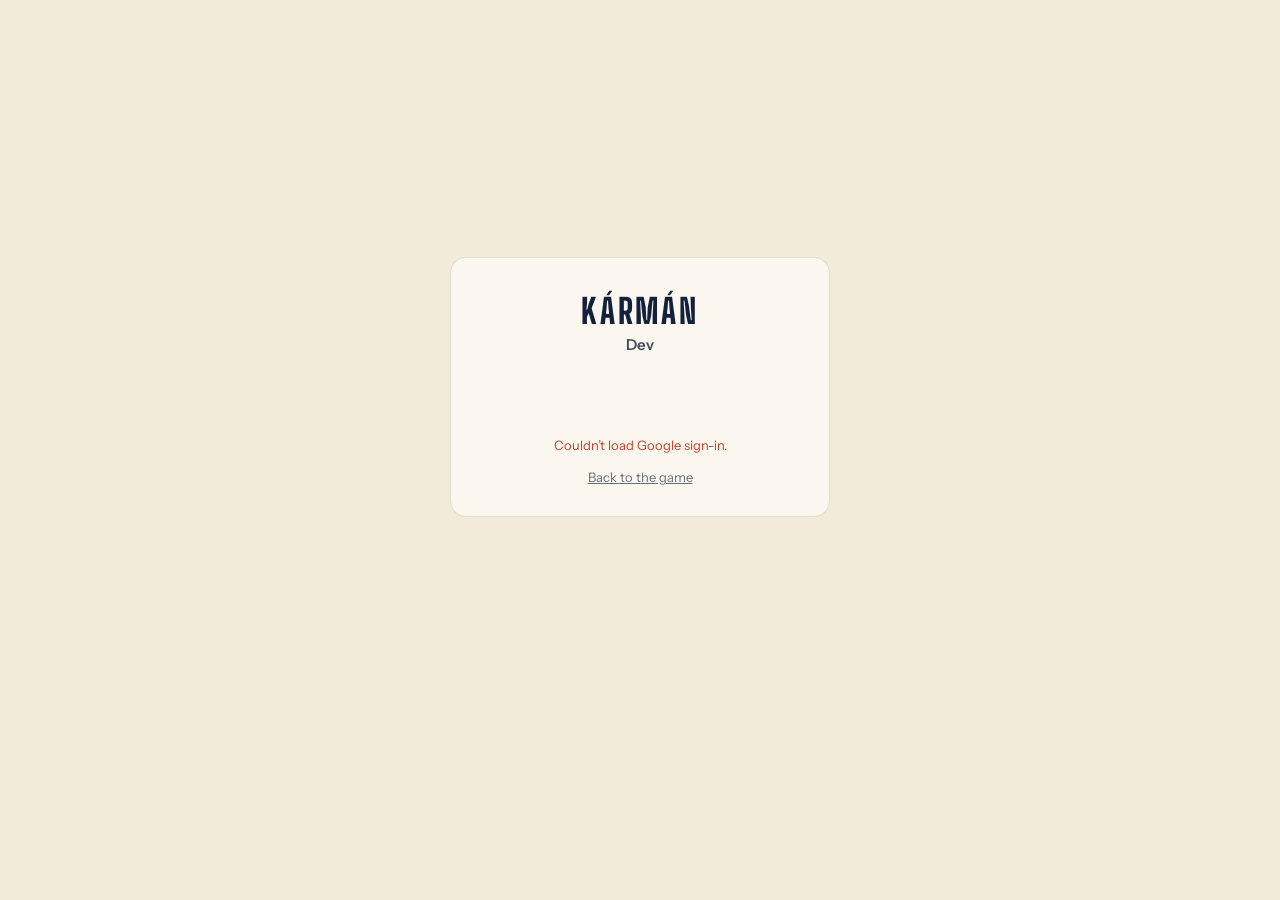
==== commit 44264614: "Flight deck v3: one plain page for the dev portal, plus a Sharing block web/dev.html is rebuilt to t" ====
--- a/web/dev.html
+++ b/web/dev.html
@@ -5,518 +5,296 @@
 <meta name="viewport" content="width=device-width, initial-scale=1, viewport-fit=cover">
 <meta name="robots" content="noindex, nofollow">
 <meta name="theme-color" content="#F3EBD9">
-<title>KÁRMÁN Flight Deck</title>
+<title>KÁRMÁN Dev</title>
 <link rel="icon" href="/favicon.svg" type="image/svg+xml">
 <link rel="preconnect" href="https://fonts.googleapis.com">
 <link rel="preconnect" href="https://fonts.gstatic.com" crossorigin>
-<link rel="stylesheet" href="https://fonts.googleapis.com/css2?family=Big+Shoulders+Display:wght@700;800&family=IBM+Plex+Mono:wght@400;500;600&family=Instrument+Sans:wght@400;500;600;700&family=Instrument+Serif:ital@0;1&display=swap">
+<link rel="stylesheet" href="https://fonts.googleapis.com/css2?family=Big+Shoulders+Display:wght@800&family=IBM+Plex+Mono:wght@500&family=Instrument+Sans:wght@400;500;600;700&display=swap">
 <style>
-/* =====================================================================
-   KÁRMÁN flight deck — owner dashboard, printed on the game's cream stock
-   ===================================================================== */
+/* KÁRMÁN dev portal (karman.day/dev): one page, cream stock, navy ink, plain labels. */
 :root {
   color-scheme: light;
-  /* paper: the game's cream stock. Panels are printed cards on it. */
   --bg: #F3EBD9;
-  --s1: #FBF7EE;           /* panel */
-  --s2: #F0E7D3;           /* inputs, tracks, chips */
-  --s3: #FFFDF8;           /* tooltip, selected */
-  --line: rgba(20, 33, 61, 0.13);
-  --line-2: rgba(20, 33, 61, 0.24);
-  --grid: rgba(20, 33, 61, 0.08);
-  /* ink: navy, as on the boarding passes (ink-3 ≥ 4.5:1 on panel; ink-4 for disabled marks only) */
+  --panel: #FBF7EE;
+  --sunk: #F0E7D3;
+  --line: rgba(20, 33, 61, 0.12);
+  --line-2: rgba(20, 33, 61, 0.22);
+  --grid: rgba(20, 33, 61, 0.09);
   --ink: #14213D;
-  --ink-2: rgba(20, 33, 61, 0.78);
+  --ink-2: rgba(20, 33, 61, 0.80);
   --ink-3: rgba(20, 33, 61, 0.64);
-  --ink-4: rgba(20, 33, 61, 0.32);
-  --hero: #14213D;         /* hero numerals and headlines */
-  --cream: #FBF6EB;
-  /* brand accent: the burner. Means "now / you / act" and nothing else.
-     Fills use --amber; lines and marks use --amber-strong (≥3:1 on cream);
-     small text uses --amber-ink (≥4.5:1). */
-  --amber: #FFB547;
+  --ink-4: rgba(20, 33, 61, 0.34);
+  --blue: #2F5FB3;      /* played before, the default series */
+  --green: #1F8A6E;     /* new players */
+  --amber: #FFB547;     /* today / primary button */
   --amber-strong: #C97800;
   --amber-ink: #8F5400;
-  --amber-wash: rgba(255, 181, 71, 0.24);
-  --on-amber: #14213D;
-  --airmail-red: #C4402A;
-  --airmail-blue: #2D4A97;
-  /* categorical series on cream (each ≥3:1 on the panel; fixed order, never cycled) */
-  --c1: #2F5FB3;           /* returning / default single series */
-  --c2: #1F8A6E;           /* new */
-  --c3: #9A4BAE;           /* reactivated / refunds */
-  --c4: #B8741A;           /* 4th slot: only with direct labels */
-  --c0: rgba(20, 33, 61, 0.5);   /* reference / comparison series */
-  --band: rgba(20, 33, 61, 0.07);
-  /* deltas: always with ▲▼ and a sign (green/red alone fails for deutans) */
   --up: #1E7F4F;
   --down: #C4402A;
-  /* status: always icon + word */
   --ok: #1E7F4F;
   --warn: #946000;
   --crit: #C4402A;
   --info: #2F5FB3;
-  /* the game's width chips, deepened for cream */
-  --w-wide: #9AA3B5; --w-fair: #4F8EEA; --w-snug: #2FA977; --w-tight: #D9A915; --w-pin: #E5484D;
-  --f-display: "Big Shoulders Display", "Arial Narrow", sans-serif;
   --f-ui: "Instrument Sans", system-ui, -apple-system, sans-serif;
-  --f-serif: "Instrument Serif", Georgia, serif;
+  --f-brand: "Big Shoulders Display", "Arial Narrow", sans-serif;
   --f-mono: "IBM Plex Mono", ui-monospace, Menlo, monospace;
-  --g: 20px;
-  --pad: 20px;
-  --r: 12px;
 }
 * { box-sizing: border-box; }
 html, body { margin: 0; background: var(--bg); color: var(--ink); }
-body {
-  font: 14px/1.5 var(--f-ui); -webkit-font-smoothing: antialiased; min-height: 100vh;
-  background:
-    radial-gradient(1200px 380px at 50% -140px, rgba(255, 220, 160, 0.35), transparent 70%),
-    url("data:image/svg+xml;utf8,<svg xmlns='http://www.w3.org/2000/svg' width='180' height='180'><filter id='n'><feTurbulence type='fractalNoise' baseFrequency='.85' numOctaves='2' stitchTiles='stitch'/><feColorMatrix values='0 0 0 0 0.08 0 0 0 0 0.13 0 0 0 0 0.24 0 0 0 0.06 0'/></filter><rect width='100%' height='100%' filter='url(%23n)'/></svg>"),
-    var(--bg);
-  background-repeat: no-repeat, repeat;
-}
+body { overflow-x: clip; font: 15px/1.5 var(--f-ui); -webkit-font-smoothing: antialiased; font-variant-numeric: tabular-nums; }
 button, input { font: inherit; color: inherit; }
 a { color: inherit; }
-.num { font-variant-numeric: tabular-nums; }
-.mono { font-family: var(--f-mono); }
-
-/* ---------- top bar ---------- */
-.top { position: sticky; top: 0; z-index: 20; background: rgba(243, 235, 217, 0.9); backdrop-filter: blur(14px); -webkit-backdrop-filter: blur(14px); border-bottom: 1px solid var(--line); }
-.top-in { max-width: 1312px; margin: 0 auto; padding: 0 32px; }
-.bar1 { display: flex; align-items: center; gap: 18px; height: 56px; }
+[hidden] { display: none !important; }
+:focus-visible { outline: 2px solid var(--amber-strong); outline-offset: 2px; }
+
+/* ---------- sign-in ---------- */
+.gate { min-height: 86vh; display: grid; place-items: center; text-align: center; padding: 16px; }
+.gate .box { background: var(--panel); border: 1px solid var(--line); border-radius: 16px; padding: 36px 28px 28px; max-width: 380px; width: 100%; }
+.gate h1 { font: 800 34px/1 var(--f-brand); letter-spacing: 0.08em; margin: 0 0 6px; }
+.gate .sub2 { font-weight: 600; color: var(--ink-2); margin: 0 0 22px; }
+.gate #gbtn { display: flex; justify-content: center; min-height: 44px; }
+.gate .err { color: var(--crit); font-size: 13px; margin-top: 14px; min-height: 1.2em; }
+.gate a { color: var(--ink-3); font-size: 13px; }
+
+/* ---------- header ---------- */
+.top { border-bottom: 1px solid var(--line); background: var(--bg); }
+.wrap { max-width: 1200px; margin: 0 auto; padding: 0 32px; }
+.bar { display: flex; align-items: center; gap: 16px; min-height: 60px; flex-wrap: wrap; padding-top: 10px; padding-bottom: 10px; }
 .brand { display: flex; align-items: baseline; gap: 10px; white-space: nowrap; }
-.brand b { font: 800 22px/1 var(--f-display); letter-spacing: 0.09em; color: var(--hero); }
-.brand i { font: italic 19px/1 var(--f-serif); color: var(--ink-2); }
-.flightno { font: 500 11.5px/1 var(--f-mono); letter-spacing: 0.08em; color: var(--ink-3); text-transform: uppercase; padding-left: 18px; border-left: 1px solid var(--line-2); white-space: nowrap; }
-.flightno b { color: var(--ink); font-weight: 500; }
+.brand b { font: 800 23px/1 var(--f-brand); letter-spacing: 0.08em; }
+.brand span { font-weight: 600; font-size: 15px; color: var(--ink-2); }
+.when { color: var(--ink-2); font-size: 14px; white-space: nowrap; }
 .spacer { flex: 1; }
-.fresh { display: inline-flex; align-items: center; gap: 8px; height: 32px; padding: 0 6px 0 12px; border: 1px solid var(--line); border-radius: 999px; font: 500 12px/1 var(--f-mono); color: var(--ink-2); white-space: nowrap; }
-.fresh .dot { width: 7px; height: 7px; border-radius: 50%; background: var(--ok); box-shadow: 0 0 0 3px rgba(30, 127, 79, 0.15); }
-.fresh.stale .dot { background: var(--amber-strong); box-shadow: 0 0 0 3px rgba(201, 120, 0, 0.15); }
-.iconbtn { width: 26px; height: 26px; display: inline-grid; place-items: center; border-radius: 999px; border: 0; background: var(--s2); cursor: pointer; color: var(--ink-2); }
-.iconbtn:hover { color: var(--ink); background: var(--s3); }
-.iconbtn svg { width: 14px; height: 14px; }
-.chip { display: inline-flex; align-items: center; gap: 7px; height: 32px; padding: 0 12px; border: 1px solid var(--line); border-radius: 999px; font-size: 12.5px; color: var(--ink-2); background: none; cursor: pointer; white-space: nowrap; }
-.chip svg { width: 14px; height: 14px; }
-.chip:hover { border-color: var(--line-2); color: var(--ink); }
-.avatar { width: 32px; height: 32px; border-radius: 50%; background: var(--ink); cursor: pointer; display: grid; place-items: center; font: 600 12px/1 var(--f-ui); color: var(--cream); border: 0; }
-
-.bar2 { display: flex; align-items: center; gap: 16px; height: 46px; }
-.tabs { display: flex; gap: 4px; height: 100%; overflow-x: auto; scrollbar-width: none; }
-.tabs::-webkit-scrollbar { display: none; }
-.tab { position: relative; display: inline-flex; align-items: center; gap: 8px; padding: 0 12px; height: 100%; background: none; border: 0; cursor: pointer; color: var(--ink-3); font-weight: 500; font-size: 14px; white-space: nowrap; text-decoration: none; }
-.tab:hover { color: var(--ink); }
-.tab[aria-selected="true"] { color: var(--ink); }
-.tab[aria-selected="true"]::after { content: ""; position: absolute; left: 12px; right: 12px; bottom: -1px; height: 3px; border-radius: 2px; background: var(--amber); box-shadow: inset 0 -1px 0 var(--amber-strong); }
-.tab .badge { font: 600 10.5px/1 var(--f-mono); padding: 3px 6px; border-radius: 999px; background: var(--amber-wash); color: var(--amber-ink); }
-.tab .badge.crit { background: rgba(196, 64, 42, 0.13); color: var(--crit); }
-.seg { display: inline-flex; padding: 3px; border-radius: 999px; background: var(--s1); border: 1px solid var(--line); }
-.seg button { border: 0; background: none; border-radius: 999px; padding: 5px 12px; font: 500 11.5px/1 var(--f-mono); letter-spacing: 0.06em; color: var(--ink-3); cursor: pointer; }
-.seg button[aria-pressed="true"] { background: var(--s3); color: var(--ink); box-shadow: inset 0 0 0 1px var(--line-2); }
+.brk { display: none; }
+.check { display: inline-flex; align-items: center; gap: 8px; font-size: 14px; color: var(--ink-2); cursor: pointer; white-space: nowrap; }
+.check input { width: 17px; height: 17px; accent-color: var(--ink); margin: 0; cursor: pointer; }
+.check.off { opacity: 0.55; cursor: default; }
+.fresh { font-size: 14px; color: var(--ink-3); white-space: nowrap; }
+.fresh b { color: var(--ink); font-weight: 600; }
+.fresh.stale, .fresh.stale b { color: var(--warn); }
+.btn { display: inline-flex; align-items: center; justify-content: center; gap: 6px; height: 34px; padding: 0 14px; border-radius: 999px; border: 1px solid var(--line-2); background: var(--panel); font-size: 14px; font-weight: 500; cursor: pointer; white-space: nowrap; text-decoration: none; color: var(--ink); }
+.btn:hover { border-color: var(--ink-3); }
+.btn:disabled { opacity: 0.55; cursor: default; }
+.btn.primary { background: var(--amber); border-color: var(--amber-strong); font-weight: 600; }
+.btn.sm { height: 30px; padding: 0 12px; font-size: 13px; }
+.btn.quiet { border-color: transparent; background: none; color: var(--ink-2); }
+.btn.danger { color: var(--crit); }
+.btn svg { width: 15px; height: 15px; }
+
+/* section jump bar: the only sticky thing */
+.jump { position: sticky; top: 0; z-index: 10; background: rgba(243, 235, 217, 0.94); backdrop-filter: blur(10px); -webkit-backdrop-filter: blur(10px); border-bottom: 1px solid var(--line); }
+.jump .wrap { display: flex; gap: 4px; overflow-x: auto; scrollbar-width: none; }
+.jump .wrap::-webkit-scrollbar { display: none; }
+.jump a { display: inline-flex; align-items: center; gap: 6px; padding: 11px 12px; font-size: 14px; font-weight: 500; color: var(--ink-2); text-decoration: none; white-space: nowrap; border-bottom: 2px solid transparent; }
+.jump a:first-child { padding-left: 0; }
+.jump a:hover { color: var(--ink); border-bottom-color: var(--amber); }
+.jump .n { font-size: 12px; font-weight: 600; min-width: 20px; height: 20px; padding: 0 6px; border-radius: 999px; display: inline-grid; place-items: center; }
+.jump .n.crit { background: rgba(196, 64, 42, 0.14); color: var(--crit); }
+.jump .n.warn { background: rgba(255, 181, 71, 0.32); color: var(--amber-ink); }
 
 /* ---------- page ---------- */
-.page { max-width: 1312px; margin: 0 auto; padding: 28px 32px 80px; }
-.view { display: none; }
-.view.on { display: block; }
-.grid { display: grid; grid-template-columns: repeat(12, minmax(0, 1fr)); gap: var(--g); }
-.span-3 { grid-column: span 3; } .span-4 { grid-column: span 4; } .span-5 { grid-column: span 5; } .span-6 { grid-column: span 6; } .span-7 { grid-column: span 7; } .span-8 { grid-column: span 8; } .span-12 { grid-column: span 12; }
-.stack { display: flex; flex-direction: column; gap: var(--g); }
-.eyebrow { font: 500 11px/1.3 var(--f-mono); letter-spacing: 0.1em; text-transform: uppercase; color: var(--ink-3); }
-.eyebrow .amb { color: var(--amber-ink); }
-.panel { background: var(--s1); border: 1px solid var(--line); border-radius: var(--r); padding: var(--pad); min-width: 0; box-shadow: 0 1px 0 rgba(20, 33, 61, 0.03), 0 12px 26px -20px rgba(20, 33, 61, 0.4); }
-.ph { display: flex; align-items: baseline; justify-content: space-between; gap: 12px; margin-bottom: 14px; flex-wrap: wrap; }
-.ph h2 { margin: 0; font: 600 15px/1.3 var(--f-ui); letter-spacing: -0.005em; }
-.ph .sub { color: var(--ink-3); font-size: 12.5px; margin-top: 2px; }
-.readout { font: 500 11.5px/1.4 var(--f-mono); color: var(--ink-2); text-align: right; white-space: nowrap; }
+main { padding: 24px 0 80px; }
+section.s { margin-top: 44px; scroll-margin-top: 56px; }
+section.s:first-child { margin-top: 0; }
+.sh { display: flex; align-items: baseline; gap: 14px; flex-wrap: wrap; margin-bottom: 14px; }
+.sh h2 { margin: 0; font-size: 22px; font-weight: 600; letter-spacing: -0.01em; }
+.sh p { margin: 0; color: var(--ink-3); font-size: 14px; }
+.grid { display: grid; grid-template-columns: repeat(12, minmax(0, 1fr)); gap: 16px; }
+.c5 { grid-column: span 5; } .c6 { grid-column: span 6; } .c7 { grid-column: span 7; } .c12 { grid-column: span 12; }
+.panel { background: var(--panel); border: 1px solid var(--line); border-radius: 12px; padding: 20px; min-width: 0; }
+.ph { display: flex; align-items: baseline; justify-content: space-between; gap: 6px 16px; flex-wrap: wrap; margin-bottom: 12px; }
+.ph h3 { margin: 0; font-size: 16px; font-weight: 600; }
+.ph .sub { color: var(--ink-3); font-size: 13.5px; margin-top: 2px; }
+.readout { font-size: 14px; color: var(--ink-2); min-height: 21px; }
 .readout b { color: var(--ink); font-weight: 600; }
-.legend { display: flex; flex-wrap: wrap; gap: 6px 16px; font-size: 12px; color: var(--ink-2); margin: -4px 0 10px; }
-.legend i { display: inline-block; width: 10px; height: 10px; border-radius: 3px; margin-right: 6px; vertical-align: -1px; }
-.legend i.ln { height: 2px; width: 14px; border-radius: 1px; vertical-align: 3px; }
-.legend i.dash { height: 0; width: 14px; border-top: 2px dashed var(--c0); border-radius: 0; vertical-align: 3px; }
-.legend i.bnd { background: rgba(20, 33, 61, 0.16); }
-.more { display: inline-flex; align-items: center; gap: 6px; font-size: 12.5px; color: var(--ink-2); text-decoration: none; }
-.more:hover { color: var(--amber-ink); }
-.more svg { width: 12px; height: 12px; }
-.view-head { display: flex; align-items: flex-end; justify-content: space-between; gap: 16px; margin-bottom: 22px; flex-wrap: wrap; }
-.view-head h1 { margin: 6px 0 0; font: italic 32px/1.1 var(--f-serif); letter-spacing: -0.01em; color: var(--hero); font-weight: 400; }
-.view-head p { margin: 6px 0 0; color: var(--ink-2); max-width: 640px; }
-
-/* deltas + status */
-.d { font: 500 12px/1.3 var(--f-mono); white-space: nowrap; }
-.d.flat { white-space: normal; overflow-wrap: anywhere; }
-.d.up { color: var(--up); } .d.down { color: var(--down); } .d.flat { color: var(--ink-3); }
-.d .vs { color: var(--ink-3); font-family: var(--f-ui); font-size: 12px; margin-left: 4px; }
-.st { display: inline-flex; align-items: center; gap: 6px; font: 600 10.5px/1 var(--f-mono); letter-spacing: 0.1em; text-transform: uppercase; }
-.st svg { width: 14px; height: 14px; flex: none; }
-.st.ok { color: var(--ok); } .st.warn { color: var(--warn); } .st.crit { color: var(--crit); } .st.info { color: var(--info); } .st.act { color: var(--amber-ink); }
-.pill { display: inline-flex; align-items: center; gap: 5px; padding: 3px 8px; border-radius: 999px; font: 500 10.5px/1.2 var(--f-mono); letter-spacing: 0.04em; white-space: nowrap; background: var(--s2); color: var(--ink-2); }
-.pill.amb { background: var(--amber-wash); color: var(--amber-ink); }
-.pill.ok { background: rgba(30, 127, 79, 0.11); color: var(--ok); }
-.pill.warn { background: rgba(148, 96, 0, 0.11); color: var(--warn); }
-.pill.crit { background: rgba(196, 64, 42, 0.11); color: var(--crit); }
-
-.btn { display: inline-flex; align-items: center; justify-content: center; gap: 8px; height: 34px; padding: 0 14px; border-radius: 999px; border: 1px solid var(--line-2); background: var(--s3); color: var(--ink); cursor: pointer; font-size: 13px; font-weight: 500; white-space: nowrap; text-decoration: none; }
-.btn:hover { border-color: rgba(20, 33, 61, 0.3); }
-.btn.primary { background: var(--amber); border-color: #E59A2C; color: var(--on-amber); font-weight: 650; }
-.btn.primary:hover { background: #FFAA2E; border-color: var(--amber-strong); }
-.btn.ghost { background: none; }
-.btn.sm { height: 28px; padding: 0 11px; font-size: 12px; }
-.btn svg { width: 14px; height: 14px; }
-
-/* ---------- Briefing ---------- */
-.pulse { padding: 4px 0 0; }
-.pulse h1 { margin: 10px 0 10px; font: italic 44px/1.04 var(--f-serif); letter-spacing: -0.015em; color: var(--hero); font-weight: 400; max-width: 760px; }
-.pulse h1 em { font-style: italic; color: var(--amber-ink); }
-.pulse p { margin: 0; color: var(--ink-2); font-size: 15.5px; line-height: 1.55; max-width: 700px; }
-.pulse p b { color: var(--ink); font-weight: 600; }
-.dayrail { margin-top: 18px; display: flex; align-items: center; gap: 12px; max-width: 700px; }
-.dayrail .rail { flex: 1; height: 4px; border-radius: 4px; background: var(--s2); position: relative; overflow: visible; }
-.dayrail .rail span { position: absolute; left: 0; top: 0; bottom: 0; border-radius: 4px; background: linear-gradient(90deg, rgba(255, 181, 71, 0.25), var(--amber)); }
-.dayrail .rail span::after { content: ""; position: absolute; right: -5px; top: -3px; width: 10px; height: 10px; border-radius: 50%; background: var(--amber-strong); box-shadow: 0 0 0 4px rgba(255, 181, 71, 0.3); }
-.dayrail .eyebrow { white-space: nowrap; }
-.flog { display: flex; gap: 0; margin-top: 26px; max-width: 700px; border-top: 1px solid var(--line); padding-top: 16px; }
-.flog > div { flex: 1; display: flex; flex-direction: column; gap: 6px; padding-left: 16px; border-left: 1px solid var(--line); }
-.flog > div:first-child { padding-left: 0; border-left: 0; }
-.flog b { font: 700 22px/1 var(--f-display); letter-spacing: 0.02em; color: var(--ink); font-variant-numeric: tabular-nums; }
-
-/* "Needs you" — airmail envelope */
-.needs { position: relative; padding: 0; overflow: hidden; }
-.needs::before { content: ""; display: block; height: 6px; background: repeating-linear-gradient(135deg, var(--airmail-red) 0 14px, transparent 14px 20px, var(--airmail-blue) 20px 34px, transparent 34px 40px); opacity: 0.9; }
-.needs .hd { display: flex; justify-content: space-between; align-items: center; padding: 16px 20px 6px; }
-.needs .hd h2 { margin: 0; font: 600 15px/1.3 var(--f-ui); }
-.alert { display: grid; grid-template-columns: 1fr auto; gap: 4px 14px; align-items: center; padding: 14px 20px; border-top: 1px solid var(--line); }
-.alert:first-of-type { border-top: 0; }
-.alert .t { font-size: 14px; color: var(--ink); line-height: 1.45; grid-column: 1; }
+.legend { display: flex; flex-wrap: wrap; gap: 6px 18px; font-size: 13.5px; color: var(--ink-2); margin: 0 0 8px; }
+.legend i { font-style: normal; display: inline-block; width: 11px; height: 11px; border-radius: 3px; margin-right: 7px; vertical-align: -1px; }
+.stack { display: flex; flex-direction: column; gap: 16px; min-width: 0; }
+.note { font-size: 13px; color: var(--ink-3); margin: 12px 0 0; }
+.sk { background: linear-gradient(90deg, var(--sunk), #E9DEC6, var(--sunk)); border-radius: 8px; }
+
+/* ---------- alerts ---------- */
+.alerts { display: grid; gap: 8px; margin-bottom: 20px; }
+.alert { display: flex; align-items: center; gap: 12px; padding: 12px 16px; border-radius: 10px; background: var(--panel); border: 1px solid var(--line); border-left: 4px solid var(--warn); font-size: 14.5px; }
+.alert.crit { border-left-color: var(--crit); background: #FBEFE8; }
+.alert.info { border-left-color: var(--info); }
+.alert.ok { border-left-color: var(--ok); }
+.alert .ic { flex: none; width: 18px; height: 18px; color: var(--warn); }
+.alert.crit .ic { color: var(--crit); } .alert.ok .ic { color: var(--ok); } .alert.info .ic { color: var(--info); }
+.alert .t { flex: 1; min-width: 0; }
+.alert .t b { font-weight: 600; }
 .alert .t span { color: var(--ink-2); }
-.alert .btn { grid-row: 1 / span 2; grid-column: 2; }
-.alert.crit { background: linear-gradient(90deg, rgba(196, 64, 42, 0.07), transparent 60%); box-shadow: inset 3px 0 0 var(--crit); }
-.allclear { display: flex; flex-wrap: wrap; gap: 8px 14px; padding: 12px 20px 16px; border-top: 1px dashed var(--line-2); }
-.allclear .st { font-size: 10px; }
-
-/* KPI instrument cluster */
-.cluster { display: grid; grid-template-columns: repeat(4, minmax(0, 1fr)); padding: 0; }
-.kpi { padding: 18px 20px 16px; border-left: 1px solid var(--line); min-width: 0; display: flex; flex-direction: column; }
-.kpi:first-child { border-left: 0; }
-.kpi .lab { display: flex; justify-content: space-between; align-items: baseline; gap: 8px; }
-.kpi .val { font: 800 52px/0.95 var(--f-display); letter-spacing: 0.005em; color: var(--hero); margin: 12px 0 8px; font-variant-numeric: tabular-nums; }
-.kpi .val small { font: 700 22px/1 var(--f-display); color: var(--ink-3); margin-left: 4px; letter-spacing: 0.02em; }
-.kpi .deltas { display: flex; flex-direction: column; gap: 3px; }
-.kpi .spark { margin-top: auto; padding-top: 14px; }
-.kpi .ctx { font-size: 12px; color: var(--ink-3); margin-top: 6px; }
-
-.notes { list-style: none; margin: 0; padding: 0; }
-.notes li { display: grid; grid-template-columns: 26px 1fr; gap: 10px; padding: 12px 0; border-top: 1px solid var(--line); font-size: 13.5px; color: var(--ink-2); line-height: 1.5; }
-.notes li:first-child { border-top: 0; padding-top: 2px; }
-.notes li b { color: var(--ink); font-weight: 600; }
-.notes .ic { width: 26px; height: 26px; border-radius: 8px; background: var(--s2); display: grid; place-items: center; color: var(--ink-2); }
-.notes .ic svg { width: 14px; height: 14px; }
-
-/* legs strip (briefing) — boarding-pass stubs */
-.legstrip { display: grid; grid-template-columns: repeat(7, minmax(0, 1fr)); gap: 0; }
-.stub { padding: 4px 14px 2px; border-left: 1px dashed var(--line-2); min-width: 0; }
-.stub:first-child { border-left: 0; padding-left: 0; }
-.stub .cat { font: 500 10px/1.3 var(--f-mono); letter-spacing: 0.1em; text-transform: uppercase; color: var(--ink-3); white-space: nowrap; overflow: hidden; text-overflow: ellipsis; }
-.stub .hr { font: 800 30px/1 var(--f-display); margin: 8px 0 6px; font-variant-numeric: tabular-nums; }
-.stub .hr small { font-size: 16px; color: var(--ink-3); margin-left: 1px; }
-.stub .q { font-size: 12px; color: var(--ink-2); line-height: 1.4; display: -webkit-box; -webkit-line-clamp: 2; -webkit-box-orient: vertical; overflow: hidden; min-height: 34px; }
-.mix { display: flex; height: 6px; gap: 2px; margin-top: 10px; }
-.mix span { display: block; height: 100%; border-radius: 2px; }
-
-/* ---------- generic chart ---------- */
+.prog { height: 6px; border-radius: 3px; background: var(--sunk); margin-top: 8px; max-width: 360px; overflow: hidden; }
+.prog span { display: block; height: 100%; background: var(--info); }
+
+/* ---------- number tiles ---------- */
+.tiles { display: grid; gap: 16px; }
+.tiles.k4 { grid-template-columns: repeat(4, minmax(0, 1fr)); }
+.tiles.k3 { grid-template-columns: repeat(3, minmax(0, 1fr)); }
+.tile { background: var(--panel); border: 1px solid var(--line); border-radius: 12px; padding: 18px 20px; min-width: 0; text-decoration: none; color: inherit; display: block; }
+a.tile:hover { border-color: var(--line-2); }
+.tile .lab { font-size: 14.5px; font-weight: 500; color: var(--ink-2); }
+.tile .val { font-size: 46px; font-weight: 600; line-height: 1.05; letter-spacing: -0.02em; margin: 8px 0; }
+.tile .val small { font-size: 0.55em; font-weight: 500; color: var(--ink-3); letter-spacing: 0; margin-left: 2px; }
+.tile .ctx { font-size: 14px; color: var(--ink-2); line-height: 1.45; }
+.tile .ctx + .ctx { margin-top: 2px; color: var(--ink-3); }
+.tiles.compact .val { font-size: 32px; margin: 6px 0; }
+.tile.idx .val { font-size: 22px; color: var(--ink-3); font-weight: 500; margin: 14px 0 12px; letter-spacing: 0; }
+.tiles.compact .tile.idx .val { font-size: 18px; margin: 10px 0 8px; }
+.upt { color: var(--up); font-weight: 600; }
+.dnt { color: var(--down); font-weight: 600; }
+
+/* ---------- charts ---------- */
 .chart { position: relative; }
-.chart svg { display: block; width: 100%; overflow: visible; }
-.chart svg text { font: 10.5px var(--f-mono); fill: var(--ink-3); }
-.chart svg text.lbl { font: 600 10.5px var(--f-mono); letter-spacing: 0.06em; }
-.chart .hot { cursor: crosshair; fill: transparent; }
-
-/* ---------- tables / lists ---------- */
-table { width: 100%; border-collapse: collapse; font-size: 13px; }
-th { text-align: left; font: 500 10.5px/1.2 var(--f-mono); letter-spacing: 0.08em; text-transform: uppercase; color: var(--ink-3); padding: 0 10px 10px 0; border-bottom: 1px solid var(--line); white-space: nowrap; }
-td { padding: 10px 10px 10px 0; border-bottom: 1px solid var(--line); vertical-align: middle; }
+.chart svg { display: block; width: 100%; overflow: visible; touch-action: pan-y; }
+.chart text { font: 500 11.5px var(--f-ui); fill: var(--ink-3); }
+.chart text.v { font-size: 11px; fill: var(--ink-2); font-weight: 600; }
+.chart text.tv { fill: var(--amber-ink); font-weight: 700; }
+.chart .hot { fill: transparent; cursor: crosshair; }
+#tip { position: fixed; z-index: 50; pointer-events: none; opacity: 0; background: #FFFDF8; border: 1px solid var(--line-2); border-radius: 10px; padding: 10px 12px; font-size: 13.5px; min-width: 170px; box-shadow: 0 10px 24px -12px rgba(20, 33, 61, 0.45); transition: opacity .1s; }
+#tip .h { font-weight: 600; margin-bottom: 4px; }
+#tip .r { display: flex; justify-content: space-between; gap: 18px; color: var(--ink-2); }
+#tip .r b { color: var(--ink); font-weight: 600; }
+
+/* ---------- tables + lists ---------- */
+table { width: 100%; border-collapse: collapse; font-size: 14.5px; }
+th { text-align: left; font-weight: 500; font-size: 13px; color: var(--ink-3); padding: 0 10px 8px 0; border-bottom: 1px solid var(--line-2); white-space: nowrap; }
+td { padding: 10px 10px 10px 0; border-bottom: 1px solid var(--line); vertical-align: top; }
 tr:last-child td { border-bottom: 0; }
-td.n, th.n { text-align: right; font-variant-numeric: tabular-nums; }
-td.dim { color: var(--ink-3); }
-.ibar { height: 6px; background: var(--s2); border-radius: 3px; overflow: hidden; min-width: 60px; }
-.ibar span { display: block; height: 100%; background: var(--c1); border-radius: 3px; }
-.srcname { display: flex; align-items: center; gap: 8px; }
-.fav { width: 18px; height: 18px; border-radius: 5px; background: var(--s2); display: grid; place-items: center; font: 600 10px/1 var(--f-mono); color: var(--ink-2); flex: none; }
-
-.hbars { display: flex; flex-direction: column; gap: 9px; }
-.hb { display: grid; grid-template-columns: 112px 1fr 44px; gap: 12px; align-items: center; font-size: 13px; }
-.hb .ibar { height: 8px; }
-.hb .v { text-align: right; font: 500 12px var(--f-mono); color: var(--ink-2); }
-.split { display: flex; height: 10px; border-radius: 5px; overflow: hidden; gap: 2px; margin: 8px 0 6px; }
-.split span { display: block; height: 100%; }
-
-.minis { display: grid; grid-template-columns: repeat(6, minmax(0, 1fr)); gap: 0; padding: 0; }
-.mini { padding: 16px 18px; border-left: 1px solid var(--line); min-width: 0; }
-.mini:first-child { border-left: 0; }
-.mini .v { font: 800 32px/1 var(--f-display); color: var(--hero); margin: 10px 0 6px; font-variant-numeric: tabular-nums; }
-.mini .v small { font-size: 18px; color: var(--ink-3); }
-.mini .c { font-size: 12px; color: var(--ink-3); }
-
-/* cohort heatmap */
-.heat { display: grid; gap: 3px; font: 500 11px/1 var(--f-mono); }
-.heat .hdr { color: var(--ink-3); font-size: 10.5px; letter-spacing: 0.06em; text-align: center; padding-bottom: 4px; }
-.heat .rl { color: var(--ink-2); display: flex; align-items: center; justify-content: space-between; gap: 8px; padding-right: 8px; white-space: nowrap; }
-.heat .rl span { color: var(--ink-3); }
-.heat .cell { height: 26px; border-radius: 4px; display: grid; place-items: center; font-variant-numeric: tabular-nums; }
-.heat .cell.na { background: repeating-linear-gradient(135deg, rgba(20, 33, 61, 0.035) 0 3px, transparent 3px 7px); }
-.heat .cell.part { box-shadow: inset 0 0 0 2px var(--amber-strong); }
-.heat .rl .tag { font-style: normal; font-size: 10px; color: var(--amber-ink); letter-spacing: .04em; margin-left: 2px; }
-.heat .cell { height: 34px; }
-.heatfoot { display: flex; justify-content: space-between; align-items: center; gap: 12px; flex-wrap: wrap; margin-top: 14px; }
-.life .hb { grid-template-columns: 104px 1fr 40px; }
-.lifenote { margin: 16px 0 0; font-size: 13px; color: var(--ink-2); line-height: 1.5; }
-.lifenote b { color: var(--ink); font-weight: 600; } .lifenote span { color: var(--ink-3); }
-.scale { display: flex; align-items: center; gap: 8px; font: 500 10.5px var(--f-mono); color: var(--ink-3); }
-.scale .g { width: 120px; height: 8px; border-radius: 4px; background: linear-gradient(90deg, #EFE6D2, #C9D6EA, #8EAEDD, #4F7FC8, #1F3F86); }
-
-/* hour × weekday heat */
-.hw { display: grid; grid-template-columns: 34px repeat(24, minmax(0, 1fr)); gap: 2px; font: 500 10px/1 var(--f-mono); color: var(--ink-3); }
-.hw .c { height: 20px; border-radius: 3px; }
-.hw .hl { display: flex; align-items: center; }
-.hw .xl { text-align: left; padding-top: 4px; }
-
-/* flight legs table */
-.legs { display: flex; flex-direction: column; }
-.leg { display: grid; grid-template-columns: 34px minmax(0, 1fr) 120px 150px 180px; gap: 18px; align-items: center; padding: 14px 0; border-top: 1px dashed var(--line-2); }
-.leg:first-child { border-top: 0; padding-top: 0; }
-.leg .no { width: 30px; height: 30px; border-radius: 50%; border: 1px solid var(--line-2); display: grid; place-items: center; font: 500 12px var(--f-mono); color: var(--ink-2); }
-.leg .cat { font: 500 10px/1.3 var(--f-mono); letter-spacing: 0.1em; text-transform: uppercase; color: var(--ink-3); display: flex; gap: 8px; align-items: center; }
-.leg .q { font-size: 14px; margin-top: 3px; line-height: 1.4; }
-.leg .ans { font: 500 13px var(--f-mono); text-align: right; color: var(--ink); }
-.leg .ans span { color: var(--ink-3); }
-.leg .rate { display: flex; align-items: center; gap: 10px; }
-.leg .rate b { font: 800 26px/1 var(--f-display); width: 52px; text-align: right; font-variant-numeric: tabular-nums; }
-.leg .rate .ibar { flex: 1; }
-.leg .mixwrap .mix { margin-top: 0; height: 8px; }
-.leg .mixwrap .ml { font: 500 10.5px var(--f-mono); color: var(--ink-3); margin-top: 6px; display: flex; justify-content: space-between; }
-.chipkey { display: flex; flex-wrap: wrap; gap: 4px 14px; font-size: 12px; color: var(--ink-2); }
-.chipkey i { display: inline-block; width: 9px; height: 9px; border-radius: 50%; margin-right: 6px; }
-
-/* runway gauge */
-.gauge { position: relative; height: 10px; border-radius: 5px; background: var(--s2); margin: 18px 0 26px; }
-.gauge .fill { position: absolute; left: 0; top: 0; bottom: 0; border-radius: 5px; background: var(--c2); }
-.gauge .tick { position: absolute; top: -4px; bottom: -4px; width: 1px; background: var(--ink-3); }
-.gauge .tick span { position: absolute; top: 20px; left: 50%; transform: translateX(-50%); font: 500 10px var(--f-mono); color: var(--ink-3); white-space: nowrap; }
-
-/* funnel */
-.funnel { display: flex; flex-direction: column; gap: 4px; }
-.fs { display: grid; grid-template-columns: 150px 1fr 70px; gap: 14px; align-items: center; }
-.fs .lab { font-size: 13px; }
-.fs .lab small { display: block; color: var(--ink-3); font-size: 11.5px; }
-.fs .track { height: 28px; background: var(--s2); border-radius: 6px; overflow: hidden; }
-.fs .track span { display: block; height: 100%; background: var(--c1); border-radius: 6px; min-width: 4px; }
-.fs .v { font: 800 24px/1 var(--f-display); text-align: right; font-variant-numeric: tabular-nums; }
-.fconv { display: grid; grid-template-columns: 150px 1fr 70px; gap: 14px; }
-.fconv span { grid-column: 2; font: 500 11px var(--f-mono); color: var(--ink-3); padding: 2px 0 2px 10px; border-left: 1px dashed var(--line-2); margin-left: 10px; }
-.fconv span b { color: var(--ink); font-weight: 600; }
-.fconv span.leak, .fconv span.leak b { color: var(--down); border-left-color: rgba(196,64,42,.5); }
-
-/* boarding pass (free pass) */
-.ticket { position: relative; display: grid; grid-template-columns: 1fr 190px; background: linear-gradient(180deg, #FFF9EC, #FBF0D8); border: 1px solid rgba(201, 120, 0, 0.45); box-shadow: 0 10px 22px -16px rgba(20, 33, 61, 0.45); border-radius: 14px; margin-top: 14px; overflow: hidden; }
-.ticket .main { padding: 18px 20px; }
-.ticket .stubp { padding: 18px 20px; border-left: 2px dashed rgba(201, 120, 0, 0.45); display: flex; flex-direction: column; justify-content: space-between; gap: 10px; position: relative; }
-.ticket .stubp::before, .ticket .stubp::after { content: ""; position: absolute; left: -11px; width: 20px; height: 20px; border-radius: 50%; background: var(--s1); border: 1px solid rgba(201, 120, 0, 0.45); }
-.ticket .stubp::before { top: -11px; } .ticket .stubp::after { bottom: -11px; }
-.ticket .code { font: 600 26px/1 var(--f-mono); letter-spacing: 0.06em; color: var(--hero); margin: 10px 0 6px; }
-.ticket .link { font: 500 12px var(--f-mono); color: var(--ink-2); }
-.field { display: flex; gap: 8px; flex-wrap: wrap; }
-.field input { flex: 1 1 220px; min-width: 0; height: 38px; background: var(--s2); border: 1px solid var(--line); border-radius: 999px; padding: 0 16px; color: var(--ink); font-size: 13.5px; }
+th.n, td.n { text-align: right; }
+th:last-child, td:last-child { padding-right: 0; }
+.dim { color: var(--ink-3); }
+.small { font-size: 13px; color: var(--ink-3); }
+.pill { display: inline-block; font-size: 12.5px; font-weight: 600; padding: 2px 9px; border-radius: 999px; background: var(--sunk); color: var(--ink-2); white-space: nowrap; }
+.pill.crit { background: rgba(196, 64, 42, 0.12); color: var(--crit); }
+.pill.warn { background: rgba(255, 181, 71, 0.30); color: var(--amber-ink); }
+.pill.ok { background: rgba(30, 127, 79, 0.12); color: var(--ok); }
+.code { font: 500 13px var(--f-mono); letter-spacing: 0.02em; background: none; border: 0; padding: 0; color: inherit; cursor: copy; }
+.email { font-size: 14px; }
+.legs td.q { width: 60%; }
+.legs .cat { font-size: 12.5px; color: var(--ink-3); font-weight: 500; }
+.legs .rate { font-weight: 600; font-size: 16px; }
+.legs .rate.low { color: var(--down); }
+.flag-hard { color: var(--down); font-weight: 600; }
+.flag-rep { color: var(--amber-ink); font-weight: 600; }
+.rows { list-style: none; margin: 0; padding: 0; }
+.rows li { display: flex; align-items: center; justify-content: space-between; gap: 12px; padding: 10px 0; border-bottom: 1px solid var(--line); font-size: 14.5px; }
+.rows li:last-child { border-bottom: 0; }
+.rows .r { display: flex; align-items: center; gap: 12px; color: var(--ink-3); font-size: 13.5px; white-space: nowrap; }
+.rows .r .d { min-width: 44px; text-align: right; }
+.st { display: inline-flex; align-items: center; gap: 6px; font-weight: 600; font-size: 14px; white-space: nowrap; }
+.st svg { width: 16px; height: 16px; }
+.st.ok { color: var(--ok); } .st.crit { color: var(--crit); } .st.warn { color: var(--warn); } .st.na { color: var(--ink-3); font-weight: 500; }
+.steps { display: flex; flex-wrap: wrap; align-items: baseline; gap: 6px 10px; font-size: 14.5px; color: var(--ink-2); }
+.steps b { font-size: 20px; font-weight: 600; color: var(--ink); margin-right: 4px; }
+.steps .arr { color: var(--ink-4); }
+.nums { display: grid; grid-template-columns: repeat(4, minmax(0, 1fr)); gap: 16px; }
+.nums .lab { font-size: 14px; font-weight: 500; color: var(--ink-2); }
+.nums .v { font-size: 26px; font-weight: 600; letter-spacing: -0.01em; line-height: 1.2; margin: 4px 0 2px; }
+.nums .v.na { font-size: 17px; font-weight: 500; color: var(--ink-3); letter-spacing: 0; margin: 9px 0 5px; }
+.nums .ctx { font-size: 13.5px; color: var(--ink-3); }
+.sent { font-size: 15px; margin-bottom: 6px; }
+.sent b { font-size: 24px; font-weight: 600; }
+
+/* ---------- forms + passes ---------- */
+.field { display: flex; gap: 8px; }
+.field input { flex: 1; min-width: 0; height: 38px; border-radius: 999px; border: 1px solid var(--line-2); background: var(--sunk); padding: 0 16px; font-size: 14.5px; }
 .field input::placeholder { color: var(--ink-3); }
 .field .btn { height: 38px; }
-.rows { list-style: none; margin: 0; padding: 0; }
-.rows li { display: flex; justify-content: space-between; align-items: center; gap: 12px; padding: 11px 0; border-top: 1px solid var(--line); font-size: 13px; }
-.rows li:first-child { border-top: 0; }
-.rows .k { color: var(--ink-2); }
-.mask { border-bottom: 1px dotted var(--ink-3); cursor: pointer; font-family: var(--f-mono); font-size: 12.5px; }
-.toggle-x { width: 36px; height: 20px; border-radius: 999px; background: var(--amber); position: relative; flex: none; }
-.toggle-x::after { content: ""; position: absolute; top: 2px; right: 2px; width: 16px; height: 16px; border-radius: 50%; background: var(--on-amber); }
-
-/* states demo */
-.sk { background: linear-gradient(90deg, var(--s2), #E9DEC6, var(--s2)); border-radius: 6px; }
-.empty { display: grid; place-items: center; text-align: center; gap: 8px; color: var(--ink-3); font-size: 13px; padding: 30px 10px; border: 1px dashed var(--line-2); border-radius: 10px; }
-.empty b { color: var(--ink-2); font-weight: 600; font-size: 14px; }
-.banner { display: flex; align-items: center; gap: 12px; padding: 12px 16px; border-radius: 10px; background: rgba(196, 64, 42, 0.07); border: 1px solid rgba(196, 64, 42, 0.28); font-size: 13.5px; }
-.banner.stale { background: rgba(255, 181, 71, 0.12); border-color: rgba(201, 120, 0, 0.3); }
-
-#tip { position: fixed; z-index: 50; pointer-events: none; background: var(--s3); border: 1px solid var(--line-2); border-radius: 10px; padding: 8px 10px; font-size: 12px; box-shadow: 0 12px 28px rgba(20, 33, 61, 0.18); opacity: 0; transition: opacity 0.1s; min-width: 150px; }
-#tip .r { display: flex; justify-content: space-between; gap: 16px; color: var(--ink-2); }
-#tip .r b { color: var(--ink); font-weight: 600; font-variant-numeric: tabular-nums; }
-#tip .h { font: 600 11px var(--f-mono); letter-spacing: 0.06em; text-transform: uppercase; color: var(--ink); margin-bottom: 4px; }
-
-:focus-visible { outline: 2px solid var(--amber-strong); outline-offset: 2px; }
-
-/* ---------- responsive ---------- */
-@media (max-width: 1100px) {
-  .leg { grid-template-columns: 30px minmax(0, 1fr) 110px 150px; }
-  .leg .mixwrap { grid-column: 2 / -1; }
-  .minis { grid-template-columns: repeat(3, minmax(0, 1fr)); }
-  .minis .mini:nth-child(4) { border-left: 0; }
-  .minis .mini:nth-child(n+4) { border-top: 1px solid var(--line); }
+.acts { display: flex; gap: 6px; justify-content: flex-end; flex-wrap: wrap; }
+tr.off td { color: var(--ink-3); }
+.ticket { display: grid; grid-template-columns: 1fr 190px; background: #FFF9EC; border: 1px solid rgba(201, 120, 0, 0.45); border-radius: 14px; margin-top: 14px; overflow: hidden; }
+.ticket .main { padding: 16px 20px; min-width: 0; }
+.ticket .stubp { padding: 16px 20px; border-left: 2px dashed rgba(201, 120, 0, 0.45); display: flex; flex-direction: column; justify-content: center; gap: 10px; }
+.ticket .lab { font-size: 13.5px; font-weight: 600; color: var(--amber-ink); }
+.ticket .big { font: 500 24px/1.1 var(--f-mono); letter-spacing: 0.04em; margin: 8px 0 4px; overflow-wrap: anywhere; }
+.ticket .link { font-size: 13.5px; color: var(--ink-2); overflow-wrap: anywhere; }
+.ticket p { font-size: 13px; color: var(--ink-3); margin: 8px 0 0; }
+.empty { padding: 26px 12px; text-align: center; color: var(--ink-3); font-size: 14px; border: 1px dashed var(--line-2); border-radius: 10px; }
+.empty b { display: block; color: var(--ink-2); font-weight: 600; margin-bottom: 2px; }
+.empty .btn { margin-top: 10px; }
+
+/* ---------- phone ---------- */
+@media (max-width: 720px) {
+  .stack { gap: 12px; }
+  .wrap { padding: 0 16px; }
+  .bar { gap: 4px 10px; min-height: 0; }
+  .brand { order: 1; }
+  .bar .spacer { order: 2; }
+  .btn-refresh { order: 3; }
+  .brk { display: block; flex-basis: 100%; height: 0; }
+  .brk.a { order: 4; } .brk.b { order: 7; }
+  .when { order: 5; font-size: 13.5px; }
+  .when::after { content: "\00a0·"; }
+  .fresh { order: 6; font-size: 13.5px; }
+  .check { order: 8; font-size: 13.5px; }
+  .btn-signout { order: 9; margin-left: auto; }
+  .field { flex-wrap: wrap; }
+  .field input { flex-basis: 100%; }
+  .cohort th, .cohort td { font-size: 13.5px; padding-right: 6px; }
+  main { padding-top: 16px; }
+  section.s { margin-top: 36px; }
+  .sh h2 { font-size: 20px; }
+  .grid { grid-template-columns: minmax(0, 1fr); gap: 12px; }
+  .grid > * { grid-column: auto; }
+  .tiles { gap: 10px; }
+  .tiles.k4, .tiles.k3 { grid-template-columns: repeat(2, minmax(0, 1fr)); }
+  /* the summary becomes a ledger: one row per question, number left, plain words right */
+  .tiles.summary { grid-template-columns: minmax(0, 1fr); gap: 8px; }
+  .summary .tile { display: grid; grid-template-columns: 128px minmax(0, 1fr); column-gap: 14px; align-items: center; padding: 12px 14px; }
+  .summary .tile .lab { grid-column: 1 / -1; }
+  .summary .tile .val { margin: 2px 0 0; font-size: 32px; }
+  .summary .tile .ctxs { padding-top: 4px; }
+  .tiles.k3 > .tile:last-child:nth-child(odd) { grid-column: span 2; }
+  .nums { grid-template-columns: repeat(2, minmax(0, 1fr)); gap: 14px 12px; }
+  .nums .v { font-size: 22px; }
+  .tile { padding: 14px; }
+  .tile .lab { font-size: 13.5px; }
+  .tile .val { font-size: 34px; margin: 6px 0; }
+  .tiles.compact .val { font-size: 26px; }
+  .tile .ctx { font-size: 13px; }
+  .panel { padding: 16px; }
+  .alert { align-items: flex-start; padding: 12px; font-size: 14px; flex-wrap: wrap; }
+  .alert .t { flex-basis: calc(100% - 40px); }
+  .alert .btn { margin-left: 30px; }
+  .summary .tile.idx .val { font-size: 17px; margin: 4px 0 0; }
+  td { padding-top: 8px; padding-bottom: 8px; }
+  .rows li { padding: 8px 0; }
+  table { font-size: 14px; }
+  .legs thead { display: none; }
+  .legs tr { display: grid; grid-template-columns: 24px 1fr auto; gap: 2px 8px; padding: 10px 0; border-bottom: 1px solid var(--line); }
+  .legs tr:last-child { border-bottom: 0; }
+  .legs td { border: 0; padding: 0; }
+  .legs td.num { grid-row: span 2; }
+  .legs td.q { width: auto; grid-column: 2 / 4; }
+  .legs td.ans { grid-column: 2; font-size: 13.5px; color: var(--ink-3); text-align: left; }
+  .legs td.ans::before { content: "Answer: "; }
+  .legs td.land { grid-column: 3; grid-row: 2; text-align: right; }
+  .rep thead, .passes thead { display: none; }
+  .rep tr, .passes tr { display: grid; grid-template-columns: 1fr auto; gap: 4px 10px; padding: 12px 0; border-bottom: 1px solid var(--line); }
+  .rep tr:last-child, .passes tr:last-child { border-bottom: 0; }
+  .rep td, .passes td { border: 0; padding: 0; }
+  .rep td.q { grid-column: 1 / 3; }
+  .rep td.ans { text-align: left; font-size: 13.5px; color: var(--ink-3); }
+  .rep td.ans::before { content: "Our answer: "; }
+  .rep td.cnt { display: none; }
+  .rep td.act { grid-column: 2; grid-row: 2; }
+  .passes td.st2 { grid-column: 1; }
+  .passes td.code-td { grid-column: 2; grid-row: 1; text-align: right; }
+  .passes td.acts-td { grid-column: 1 / 3; }
+  .passes .acts { justify-content: flex-start; }
+  .ticket { grid-template-columns: 1fr; }
+  .ticket .stubp { border-left: 0; border-top: 2px dashed rgba(201, 120, 0, 0.45); flex-direction: row; flex-wrap: wrap; justify-content: flex-start; }
+  .hide-sm { display: none; }
 }
-@media (max-width: 860px) {
-  .span-3, .span-4, .span-5, .span-6, .span-7, .span-8 { grid-column: span 12; }
-  .legstrip { grid-template-columns: repeat(4, minmax(0, 1fr)); row-gap: 18px; }
-  .stub:nth-child(5) { border-left: 0; padding-left: 0; }
-}
-@media (max-width: 640px) {
-  :root { --g: 14px; --pad: 16px; }
-  .top-in, .page { padding-left: 16px; padding-right: 16px; }
-  .page { padding-top: 18px; }
-  .bar1 { height: 52px; gap: 10px; }
-  .brand b { font-size: 19px; }
-  .brand i { display: none; }
-  .flightno, .chip.me { display: none; }
-  .tabs { -webkit-mask-image: linear-gradient(90deg, #000 85%, transparent); mask-image: linear-gradient(90deg, #000 85%, transparent); padding-right: 28px; }
-  .kpi .lab .eyebrow + .eyebrow, .kpi .d2 { display: none; }
-  .kpi .spark { padding-top: 10px; }
-  .alert { padding: 12px 16px; grid-template-columns: 1fr auto !important; }
-  .alert .btn { grid-row: 1 / span 2 !important; grid-column: 2 !important; margin: 0 !important; justify-self: end !important; }
-  .alert .t { font-size: 13.5px; }
-  .needs .hd { padding-top: 12px; padding-bottom: 2px; }
-  .allclear { padding-top: 10px; padding-bottom: 12px; gap: 6px 12px; }
-  .hw { grid-template-columns: 26px repeat(24, minmax(0, 1fr)); gap: 1.5px; }
-  .hw .c { height: 14px !important; }
-  .fresh { padding-left: 10px; font-size: 11px; }
-  .fresh .long { display: none; }
-  .bar2 { height: 44px; margin: 0 -16px; padding: 0 0 0 4px; }
-  .bar2 .seg { display: none; }
-  .tab { padding: 0 11px; font-size: 13.5px; }
-  .m-flight { display: inline !important; }
-  .pulse h1 { font-size: 32px; margin: 8px 0 8px; }
-  .pulse p { font-size: 14.5px; line-height: 1.5; }
-  .cluster { grid-template-columns: repeat(2, minmax(0, 1fr)); }
-  .kpi { padding: 14px 14px 12px; }
-  .kpi:nth-child(3) { border-left: 0; }
-  .kpi:nth-child(n+3) { border-top: 1px solid var(--line); }
-  .kpi .val { font-size: 38px; margin: 8px 0 6px; }
-  .kpi .d .vs { display: block; margin: 1px 0 0; }
-  .legstrip { grid-template-columns: repeat(2, minmax(0, 1fr)); }
-  .stub:nth-child(odd) { border-left: 0; padding-left: 0; }
-  .stub:nth-child(5) { border-left: 0; }
-  .needs .hd, .allclear { padding-left: 16px; padding-right: 16px; }
-  .minis { grid-template-columns: repeat(2, minmax(0, 1fr)); }
-  .minis .mini:nth-child(odd) { border-left: 0; }
-  .minis .mini:nth-child(4) { border-left: 1px solid var(--line); }
-  .minis .mini:nth-child(n+3) { border-top: 1px solid var(--line); }
-  .mini { padding: 14px; }
-  .view-head h1 { font-size: 28px; }
-  .view-head .seg { display: inline-flex; }
-  .leg { grid-template-columns: 26px minmax(0, 1fr); gap: 10px 12px; }
-  .leg .no { width: 26px; height: 26px; font-size: 11px; }
-  .leg .ans { grid-column: 2; text-align: left; align-self: center; }
-  .leg .rate { grid-column: 2; }
-  .leg .rate b { font-size: 22px; width: 44px; text-align: left; }
-  .leg .mixwrap { grid-column: 2; }
-  .legs .leg { padding: 12px 0; }
-  #widths td:first-child { white-space: nowrap; }
-  #widths th:nth-child(2), #widths td:nth-child(2) { display: none; }
-  .hb { grid-template-columns: 96px 1fr 40px; }
-  .fs, .fconv { grid-template-columns: 104px 1fr 50px; gap: 10px; }
-  .fs .v { font-size: 20px; }
-  .ticket { grid-template-columns: 1fr; }
-  .ticket .stubp { border-left: 0; border-top: 2px dashed rgba(201, 120, 0, 0.45); flex-direction: row; flex-wrap: wrap; }
-  .ticket .stubp::before { left: -11px; top: -11px; } .ticket .stubp::after { left: auto; right: -11px; top: -11px; bottom: auto; }
-  .hide-sm { display: none !important; }
-  table.src th:nth-child(3), table.src td:nth-child(3), table.src th:nth-child(6), table.src td:nth-child(6) { display: none; }
-}
-.m-flight { display: none; }
-
-/* ---------- app additions (states, gate, tools) ---------- */
-[hidden] { display: none !important; }
-.btn:disabled { opacity: 0.55; cursor: default; }
-.btn.danger { color: var(--crit); border-color: rgba(255, 107, 94, 0.35); }
-.btn.icon { width: 28px; padding: 0; }
-.btn.icon svg { width: 14px; height: 14px; }
-.gate { min-height: 86vh; display: grid; place-items: center; text-align: center; padding: 16px; }
-.gate .box { position: relative; overflow: hidden; background: var(--s1); border: 1px solid var(--line); border-radius: 16px; padding: 36px 28px 28px; max-width: 380px; width: 100%; }
-.gate .box::before { content: ""; position: absolute; left: 0; right: 0; top: 0; height: 6px; background: repeating-linear-gradient(135deg, var(--airmail-red) 0 14px, transparent 14px 20px, var(--airmail-blue) 20px 34px, transparent 34px 40px); }
-.gate h1 { font: 800 34px/1 var(--f-display); letter-spacing: 0.09em; margin: 0 0 4px; color: var(--hero); }
-.gate .sub2 { font: italic 20px/1.2 var(--f-serif); color: var(--ink-2); margin: 0 0 22px; }
-.gate #gbtn { display: flex; justify-content: center; min-height: 44px; }
-.gate .err { color: var(--crit); font-size: 13px; margin-top: 14px; min-height: 1.2em; }
-.gate a { color: var(--ink-3); font-size: 12.5px; }
-.fresh.busy .dot { background: var(--amber-strong); box-shadow: 0 0 0 3px rgba(255, 181, 71, 0.3); }
-.fresh.old .dot { background: var(--ink-4); box-shadow: none; }
-.fresh.busy .iconbtn svg { animation: spin 1.2s linear infinite; }
-@keyframes spin { to { transform: rotate(360deg); } }
-@media (prefers-reduced-motion: reduce) { .fresh.busy .iconbtn svg { animation: none; } }
-.chip.me.off { opacity: 0.7; }
-.acct { position: relative; }
-.pop { position: absolute; right: 0; top: 40px; background: var(--s3); border: 1px solid var(--line-2); border-radius: 12px; padding: 12px; min-width: 220px; box-shadow: 0 12px 28px rgba(20, 33, 61, 0.2); z-index: 30; font-size: 13px; }
-.pop .em { color: var(--ink-2); margin-bottom: 10px; word-break: break-all; }
-.banners { display: flex; flex-direction: column; gap: 10px; margin-bottom: 18px; }
-.banners:empty { display: none; }
-.banner .t { flex: 1; min-width: 0; }
-.banner.info { background: rgba(47, 95, 179, 0.06); border-color: rgba(47, 95, 179, 0.22); }
-
-.skel .panel { min-height: 120px; }
-.alert .t b { font-weight: 600; }
-.alert.info .st { color: var(--info); }
-.allclear .st { font-size: 10px; }
-.mini .c b { color: var(--ink-2); font-weight: 600; }
-.kpi .val small.pre { margin: 0 2px 0 0; }
-.note-sm { font-size: 12px; color: var(--ink-3); margin: 10px 0 0; line-height: 1.5; }
-.note-sm b { color: var(--ink-2); font-weight: 600; }
-.passes-tbl td { vertical-align: middle; }
-.passes-tbl .acts { white-space: nowrap; text-align: right; }
-.passes-tbl .acts .btn { margin-left: 4px; }
-.codebtn { background: none; border: 0; padding: 0; font: 500 12px var(--f-mono); color: inherit; cursor: copy; border-bottom: 1px dotted var(--ink-3); }
-.codebtn:hover { color: var(--amber-ink); }
-tr.off td:not(.acts) { opacity: 0.5; }
-.tgl { width: 38px; height: 22px; border-radius: 999px; background: var(--s3); border: 1px solid var(--line-2); position: relative; cursor: pointer; flex: none; padding: 0; }
-.tgl::after { content: ""; position: absolute; top: 2px; left: 2px; width: 16px; height: 16px; border-radius: 50%; background: var(--ink-3); transition: left 0.15s, background 0.15s; }
-.tgl[aria-checked="true"] { background: var(--amber); border-color: var(--amber-strong); }
-.tgl[aria-checked="true"]::after { box-shadow: 0 0 0 1px var(--amber-strong); }
-.tgl[aria-checked="true"]::after { left: 18px; background: var(--cream); }
-.tgl:disabled { opacity: 0.4; cursor: default; }
-.thx-nums { display: flex; align-items: baseline; gap: 18px; margin-bottom: 14px; }
-.thx-nums b { font: 800 32px/1 var(--f-display); color: var(--hero); margin-right: 4px; }
-.thx-nums b.amb { color: var(--amber-ink); }
-.field .btn.wide { flex: 1 1 100%; }
-.ticket .note { font-size: 12px; color: var(--ink-3); margin: 10px 0 0; max-width: 460px; line-height: 1.45; }
-.rows li .v { font: 500 12px var(--f-mono); color: var(--ink-2); text-align: right; }
-.legpills { display: inline-flex; gap: 6px; }
-.chart .emptyc { min-height: 140px; }
-.wkday { color: var(--ink-3); }
-@media (max-width: 640px) {
-  .acct .pop { right: -4px; }
-  .passes-tbl th:nth-child(2), .passes-tbl td:nth-child(2) { display: none; }
-  .passes-tbl .acts { white-space: normal; }
-  .passes-tbl .acts .btn { margin: 0 0 4px 4px; }
-  #reports-t th:nth-child(2), #reports-t td:nth-child(2) { display: none; }
-  .banner { flex-wrap: wrap; }
-}
-@media (min-width: 641px) { .only-sm { display: none !important; } }
-.prog { height: 4px; border-radius: 4px; background: var(--s2); overflow: hidden; margin: 8px 0 4px; max-width: 320px; }
-.prog span { display: block; height: 100%; background: var(--info); border-radius: 4px; }
-.prog-l { font: 500 11px var(--f-mono); color: var(--ink-3); }
-.idx { font: 500 12px var(--f-mono); color: var(--ink-3); letter-spacing: .04em; }
-.mini .v .idx, .kpi .val .idx { font: 600 15px var(--f-mono); color: var(--ink-3); letter-spacing: .06em; vertical-align: middle; }
-.self-start { align-self: start; }
-.passes-tbl td:first-child { overflow-wrap: anywhere; max-width: 200px; }
-.rows .st + .mono { margin-left: 6px; }
-.bar2 { position: relative; }
-.bar2.crit-off::after { content: ""; position: absolute; right: 6px; top: 50%; width: 8px; height: 8px; margin-top: -4px; border-radius: 50%; background: var(--crit); box-shadow: 0 0 0 3px rgba(196, 64, 42, .18); }
-@media (max-width: 640px) {
-  .banner { flex-direction: column; align-items: stretch; gap: 8px; }
-  .banner .btn { width: 100%; }
-}
-
-.gate h1 { color: var(--hero); }
-.mix span:first-child { box-shadow: inset 0 0 0 0.5px rgba(20, 33, 61, 0.15); }
-.thx-log li { font-size: 12.5px; }
-.tick-key, .legend i.tick-key { display: inline-block; width: 14px; height: 0; border: 0; border-top: 2px solid var(--ink); border-radius: 0; background: none; margin-right: 6px; vertical-align: 3px; }
+@media (min-width: 721px) { .only-sm { display: none; } }
 </style>
 </head>
 <body>
 <div id="gate" class="gate" hidden>
   <div class="box">
     <h1>KÁRMÁN</h1>
-    <p class="sub2">flight deck</p>
+    <p class="sub2">Dev</p>
     <div id="gbtn"></div>
     <div class="err" id="gerr"></div>
     <p style="margin:10px 0 0"><a href="/">Back to the game</a></p>
@@ -524,1082 +302,618 @@
 </div>
 
 <div id="app" hidden>
+<div id="tip" role="tooltip"></div>
 <header class="top">
-  <div class="top-in">
-    <div class="bar1">
-      <div class="brand"><b>KÁRMÁN</b><i>flight deck</i></div>
-      <div class="flightno" id="flightno"></div>
-      <div class="spacer"></div>
-      <button class="chip me" id="me-chip" type="button" title="This browser's own flights and visits"><svg viewBox="0 0 16 16" fill="none" stroke="currentColor" stroke-width="1.5" stroke-linecap="round"><path d="M2 8s2.2-4 6-4 6 4 6 4-2.2 4-6 4-6-4-6-4z"/><circle cx="8" cy="8" r="1.8"/><path d="M2.5 13.5l11-11"/></svg><span id="me-chip-t">My plays hidden</span></button>
-      <div class="fresh" id="fresh" title="Numbers are cached for 10 minutes; Refresh builds a fresh copy"><span class="dot"></span><span id="fresh-t">Loading…</span><button class="iconbtn" id="refresh" type="button" aria-label="Refresh now"><svg viewBox="0 0 16 16" fill="none" stroke="currentColor" stroke-width="1.6" stroke-linecap="round" stroke-linejoin="round"><path d="M13.5 8a5.5 5.5 0 1 1-1.6-3.9"/><path d="M13.5 2.5v3h-3"/></svg></button></div>
-      <div class="acct"><button class="avatar" id="avatar" type="button" aria-label="Account" aria-haspopup="true">KD</button>
-        <div class="pop" id="acct-pop" hidden><div class="em" id="acct-em">Signed in as the owner</div><button class="btn sm" id="signout" type="button">Sign out</button></div></div>
-    </div>
-    <div class="bar2">
-      <nav class="tabs" role="tablist" id="tabs">
-        <a class="tab" role="tab" href="#briefing" data-v="briefing">Briefing</a>
-        <a class="tab" role="tab" href="#growth" data-v="growth">Growth</a>
-        <a class="tab" role="tab" href="#retention" data-v="retention">Retention</a>
-        <a class="tab" role="tab" href="#flight" data-v="flight">Today's flight</a>
-        <a class="tab" role="tab" href="#money" data-v="money">Money <span class="badge crit" id="badge-money" hidden></span></a>
-        <a class="tab" role="tab" href="#tools" data-v="tools">Tools <span class="badge" id="badge-tools" hidden></span></a>
-      </nav>
-      <div class="spacer"></div>
-      <div class="seg" id="range" aria-label="Date range"><button type="button" data-r="7" aria-pressed="false">7D</button><button type="button" data-r="30" aria-pressed="true">30D</button><button type="button" data-r="all" aria-pressed="false">ALL</button></div>
-    </div>
+  <div class="wrap bar">
+    <div class="brand"><b>KÁRMÁN</b><span>Dev</span></div>
+    <div class="brk a"></div>
+    <div class="when" id="when"></div>
+    <div class="spacer"></div>
+    <div class="brk b"></div>
+    <span class="fresh" id="fresh" title="Numbers are kept for 10 minutes; Refresh builds a fresh copy">Loading…</span>
+    <button class="btn sm btn-refresh" id="refresh" type="button">Refresh</button>
+    <label class="check" id="me-wrap"><input type="checkbox" id="me"> Leave out my plays</label>
+    <button class="btn sm quiet btn-signout" id="signout" type="button">Sign out</button>
   </div>
 </header>
-
-<main class="page">
-  <div class="banners" id="banners"></div>
-
-  <section class="view" id="v-briefing"></section>
-  <section class="view" id="v-growth"></section>
-  <section class="view" id="v-retention"></section>
-  <section class="view" id="v-flight"></section>
-  <section class="view" id="v-money"></section>
-
-  <!-- Tools: static shell, so passes and emails work even when the stats can't load -->
-  <section class="view" id="v-tools">
-    <div class="view-head"><div><div class="eyebrow">Tools</div><h1>The hangar.</h1><p>Passes, emails, reported answers and the switches that keep the numbers honest.</p></div></div>
+<nav class="jump" aria-label="Sections"><div class="wrap">
+  <a href="#growth">Growth</a><a href="#back">Coming back</a><a href="#money">Money</a><a href="#questions">Today’s questions</a><a href="#health">Health<span class="n crit" id="b-health" hidden></span></a><a href="#tools">Tools<span class="n warn" id="b-tools" hidden></span></a>
+</div></nav>
+
+<main class="wrap">
+  <div id="dyn"></div>
+
+  <!-- Tools: a static shell, so passes and emails work even when the stats can't load -->
+  <section class="s" id="tools">
+    <div class="sh"><h2>Tools</h2></div>
     <div class="grid">
-      <div class="span-7 stack">
-        <div class="panel" id="reports-p">
-          <div class="ph"><div><h2>Reported answers</h2><div class="sub">Last 60 days. The Monday restock re-checks anything with 2+ reports.</div></div><span id="reports-pill"></span></div>
-          <div id="reports"></div>
+      <div class="panel c12">
+        <div class="ph"><div><h3>Reported answers</h3><div class="sub">Questions players flagged as wrong, last 60 days. The Monday restock re-checks anything with 2 or more.</div></div></div>
+        <div id="reports"></div>
+      </div>
+      <div class="panel c7">
+        <div class="ph"><div><h3>Free passes</h3><div class="sub">A link that unlocks Unlimited, free, on one device: the first one that opens it. Switch it off or delete it any time; the holder goes back to free within about 6 hours.</div></div></div>
+        <form class="field" id="pass-form"><input id="pass-note" maxlength="80" placeholder="Who’s it for? (only you see this)" autocomplete="off" aria-label="Who the pass is for"><button class="btn primary" id="pass-go" type="submit">Generate pass</button></form>
+        <div class="ticket" id="pass-new" hidden>
+          <div class="main">
+            <div class="lab">New pass<span id="pass-for"></span></div>
+            <div class="big" id="pass-code-big"></div>
+            <div class="link" id="pass-link"></div>
+            <p>Send the link (one tap to unlock), or just the code: they type it under Unlimited → “Have a pass?”. It works on the first device that uses it.</p>
+          </div>
+          <div class="stubp">
+            <button class="btn primary sm" type="button" id="pass-msg">Copy invite</button>
+            <div class="acts" style="justify-content:flex-start"><button class="btn sm" type="button" id="pass-copy">Link</button><button class="btn sm" type="button" id="pass-code">Code</button><button class="btn sm" type="button" id="pass-share" hidden>Share…</button></div>
+          </div>
         </div>
-        <div class="panel" id="passes-p">
-          <div class="ph"><div><h2>Free passes</h2><div class="sub">Unlocks Unlimited on the first device that opens it. Switch off any time; the holder goes back to free within about 6 hours.</div></div><span id="passes-pill"></span></div>
-          <form class="field" id="pass-form"><input id="pass-note" maxlength="80" placeholder="Who's it for? (only you see this)" autocomplete="off" aria-label="Who the pass is for"><button class="btn primary" id="pass-go" type="submit">Generate pass</button></form>
-          <div class="ticket" id="pass-new" hidden>
-            <div class="main">
-              <div class="eyebrow"><span class="amb">New pass</span><span id="pass-for"></span></div>
-              <div class="code" id="pass-code-big"></div>
-              <div class="link" id="pass-link"></div>
-              <p class="note">Send the link (one tap to unlock), or just the code: they type it under Unlimited → “Have a pass?”. Works on the first device that uses it.</p>
-            </div>
-            <div class="stubp">
-              <button class="btn primary sm" type="button" id="pass-msg">Copy invite</button>
-              <div style="display:flex;gap:6px;flex-wrap:wrap"><button class="btn sm" type="button" id="pass-copy">Link</button><button class="btn sm" type="button" id="pass-code">Code</button><button class="btn sm" type="button" id="pass-share" hidden>Share…</button></div>
-            </div>
-          </div>
-          <div id="pass-list" style="margin-top:14px"></div>
-        </div>
-      </div>
-      <div class="span-5 stack">
-        <div class="panel">
-          <div class="ph"><h2>Health</h2><span id="health-st"></span></div>
-          <ul class="rows" id="health"></ul>
-        </div>
-        <div class="panel">
-          <div class="ph"><div><h2>Thank-you emails</h2><div class="sub">Sent automatically from hello@karman.day the moment someone pays</div></div><span id="thx-pill"></span></div>
-          <div id="thx-body"><div class="sk" style="height:32px;width:50%"></div></div>
-        </div>
-        <div class="panel" id="data">
-          <div class="ph"><h2>Data</h2></div>
-          <ul class="rows" id="data-rows"></ul>
-        </div>
+        <div id="pass-list" style="margin-top:14px"></div>
+      </div>
+      <div class="panel c5">
+        <div class="ph"><div><h3>Thank-you emails</h3><div class="sub">Sent from hello@karman.day the moment someone pays.</div></div><span id="thx-pill"></span></div>
+        <div id="thx-body"><div class="sk" style="height:32px;width:50%"></div></div>
+      </div>
+      <div class="panel c12">
+        <div class="ph"><div><h3>Data</h3></div></div>
+        <ul class="rows" id="data-rows"></ul>
       </div>
     </div>
   </section>
 </main>
-<div id="tip" role="tooltip"></div>
 </div>
 
 <script src="/js/config.js"></script>
 <script src="/js/prng.js"></script>
 <script src="/js/data/content.js"></script>
+<script src="/js/scoring.js"></script>
 <script src="/js/daily.js"></script>
 <script>
 (() => {
   /* ==================================================================
-     KÁRMÁN flight deck (karman.day/dev). One request: GET /api/admin/stats
-     (v2, cached 10 minutes at the edge; Refresh builds a fresh copy).
-     Views render lazily on first visit; hand-rolled SVG charts.
+     KÁRMÁN dev portal (karman.day/dev). One request, GET /api/admin/stats
+     (kept 10 minutes at the edge; Refresh builds a fresh copy), renders the
+     whole page. Passes, thank-you emails and "leave out my plays" load in
+     parallel. Every time window is measured from D.builtAt, so the numbers
+     don't drift while the page is open. Hand-rolled SVG bar charts.
      ================================================================== */
   const TOKEN_KEY = 'karman:admin';
   const $ = (id) => document.getElementById(id);
   const esc = (s) => String(s == null ? '' : s).replace(/[&<>"']/g, (c) => ({ '&': '&amp;', '<': '&lt;', '>': '&gt;', '"': '&quot;', "'": '&#39;' }[c]));
   const fmt = (x) => Number(x || 0).toLocaleString('en-US');
   const get = (k) => { try { return localStorage.getItem(k); } catch (e) { return null; } };
-  const set = (k, v) => { try { v == null ? localStorage.removeItem(k) : localStorage.setItem(k, v); } catch (e) { /* private mode */ } };
+  const set = (k, v) => { try { if (v == null) localStorage.removeItem(k); else localStorage.setItem(k, v); } catch (e) { /* private mode */ } };
   const sum = (a) => a.reduce((x, y) => x + (y || 0), 0);
   const mean = (a) => (a.length ? sum(a) / a.length : 0);
-  const median = (a) => { if (!a.length) return null; const s = [...a].sort((x, y) => x - y); const m = s.length >> 1; return s.length % 2 ? s[m] : (s[m - 1] + s[m]) / 2; };
   const pct = (a, b) => (b ? Math.round((a / b) * 100) : 0);
+  const plural = (n, one, many = `${one}s`) => `${fmt(n)} ${n === 1 ? one : many}`;
   const myDevice = (() => { try { return (JSON.parse(get('karman:v1') || '{}').device) || ''; } catch (e) { return ''; } })();
-  const WN = ['Wide', 'Fair', 'Snug', 'Tight', 'Pinpoint'];
-  const WC = ['var(--w-wide)', 'var(--w-fair)', 'var(--w-snug)', 'var(--w-tight)', 'var(--w-pin)'];
-  const WD = ['Sun', 'Mon', 'Tue', 'Wed', 'Thu', 'Fri', 'Sat'];
-  /* Hand-kept annotations for the charts: { n: flight number, label } (e.g. { n: 21, label: 'Product Hunt' }). */
-  const EVENTS = [];
 
   let D = null;          // the stats payload
+  let X = null;          // numbers derived from it, once per payload
   let TH = null;         // thank-you status
   let IG = null;         // { ignored, devices, subs } for this browser
   let PS = null;         // passes list
-  let loadErr = null, busy = false;
-  const state = { range: get('karman:admin-range') || '30', cohort: 'weekly' };
+  let loadErr = null, busy = false, passErr = null, thxErr = null, lastPass = null;
 
   /* ---------------------------------------------------------- time (Eastern) */
   const ETF = new Intl.DateTimeFormat('en-US', { timeZone: 'America/New_York', year: 'numeric', month: 'numeric', day: 'numeric', hour: 'numeric', minute: 'numeric', hourCycle: 'h23' });
   const etParts = (ms) => Object.fromEntries(ETF.formatToParts(new Date(ms)).filter((x) => x.type !== 'literal').map((x) => [x.type, Number(x.value)]));
   const flightOf = (ms) => { const p = etParts(ms); return Math.round((Date.UTC(p.year, p.month - 1, p.day) - D.launch) / 864e5) + 1; };
-  const etAt = (ms) => { const p = etParts(ms); return { n: flightOf(ms), h: (p.hour % 24) + p.minute / 60, hour: p.hour % 24, minute: p.minute }; };
-  const etNow = () => etAt(Date.now());
   const msOf = (s) => Date.parse(`${String(s).replace(' ', 'T')}Z`);
   const dateOf = (n, o = { month: 'short', day: 'numeric' }) => new Date(D.launch + (n - 1) * 864e5).toLocaleDateString('en-US', { timeZone: 'UTC', ...o });
-  const wdOf = (n) => new Date(D.launch + (n - 1) * 864e5).getUTCDay();
-  const clockET = (ms) => { const p = etParts(ms); return `${clock(p.hour % 24, p.minute)} ET`; };
   const clock = (h, m) => `${h % 12 || 12}:${String(m).padStart(2, '0')} ${h < 12 ? 'AM' : 'PM'}`;
-  const hourLab = (t) => { const hh = Math.floor(t) % 24, m = Math.round((t - Math.floor(t)) * 60); return clock(hh, m === 60 ? 59 : m); };
-  const ago = (ms) => { const m = Math.round((Date.now() - ms) / 6e4); return m < 1 ? 'just now' : m < 60 ? `${m} min ago` : m < 48 * 60 ? `${Math.round(m / 60)}h ago` : `${Math.round(m / 1440)} days ago`; };
-  const shortDate = (s) => (s ? new Date(msOf(s)).toLocaleDateString('en-US', { month: 'short', day: 'numeric' }) : '');
+  const clockOf = (ms) => { const p = etParts(ms); return clock(p.hour % 24, p.minute); };
+  const shortDate = (s) => (s ? new Date(msOf(s)).toLocaleDateString('en-US', { month: 'short', day: 'numeric', timeZone: 'America/New_York' }) : '');
+  const ago = (ms) => { const m = Math.round((Date.now() - ms) / 6e4); return m < 1 ? 'just now' : m < 60 ? `${m} min ago` : m < 48 * 60 ? `${Math.round(m / 60)} h ago` : `${Math.round(m / 1440)} days ago`; };
+  const age = (ms) => { const m = Math.round((Date.now() - ms) / 6e4); return m < 120 ? `${m} minutes` : m < 48 * 60 ? `${Math.round(m / 60)} hours` : `${Math.round(m / 1440)} days`; };
   const money = (c) => `$${(c / 100).toLocaleString('en-US', { minimumFractionDigits: 2, maximumFractionDigits: 2 })}`;
-  const moneySplit = (c) => { const [a, b] = (c / 100).toFixed(2).split('.'); return `$${Number(a).toLocaleString('en-US')}<small>.${b}</small>`; };
-
-  /* ---------------------------------------------------------- icons */
+
+  /* ---------------------------------------------------------- questions: text and answers as the game shows them */
+  const qText = (s) => String(s || '').replace(/\{([^}]*)\}/g, '$1');
+  /* the question's own rules (K.scoring.formatExact): years print as 1954, never 1,954 */
+  const ansText = (q) => `${K.scoring.formatExact(q, q.answer)}${q.scale !== 'year' && q.unit ? ` ${q.unit}` : ''}`;
+
+  /* ---------------------------------------------------------- small pieces */
   const IC = {
     ok: '<svg viewBox="0 0 16 16" fill="none" stroke="currentColor" stroke-width="2" stroke-linecap="round" stroke-linejoin="round"><path d="M3.5 8.3l3 3 6-6.6"/></svg>',
     crit: '<svg viewBox="0 0 16 16" fill="none" stroke="currentColor" stroke-width="2" stroke-linecap="round"><circle cx="8" cy="8" r="6.5"/><path d="M5.6 5.6l4.8 4.8M10.4 5.6l-4.8 4.8"/></svg>',
     warn: '<svg viewBox="0 0 16 16" fill="none" stroke="currentColor" stroke-width="1.8" stroke-linejoin="round" stroke-linecap="round"><path d="M8 1.8l6.6 12H1.4z"/><path d="M8 6.4v3.2M8 11.7v.1"/></svg>',
-    act: '<svg viewBox="0 0 16 16" fill="none" stroke="currentColor" stroke-width="1.7" stroke-linejoin="round"><rect x="1.8" y="3.5" width="12.4" height="9" rx="1.5"/><path d="M2.2 4.2L8 8.6l5.8-4.4"/></svg>',
     info: '<svg viewBox="0 0 16 16" fill="none" stroke="currentColor" stroke-width="1.7" stroke-linecap="round"><circle cx="8" cy="8" r="6.5"/><path d="M8 7.2v4M8 4.8v.1"/></svg>',
-    up: '<svg viewBox="0 0 16 16" fill="none" stroke="currentColor" stroke-width="1.6" stroke-linecap="round" stroke-linejoin="round"><path d="M2 12l4-4 3 3 5-6"/><path d="M10 5h4v4"/></svg>',
-    down: '<svg viewBox="0 0 16 16" fill="none" stroke="currentColor" stroke-width="1.6" stroke-linecap="round" stroke-linejoin="round"><path d="M2 5l4 4 3-3 5 6"/><path d="M10 12h4V8"/></svg>',
-    loop: '<svg viewBox="0 0 16 16" fill="none" stroke="currentColor" stroke-width="1.6" stroke-linecap="round"><path d="M13 8a5 5 0 1 1-1.5-3.6"/><path d="M13 3v3h-3"/></svg>',
-    target: '<svg viewBox="0 0 16 16" fill="none" stroke="currentColor" stroke-width="1.6" stroke-linecap="round"><circle cx="8" cy="8" r="6"/><circle cx="8" cy="8" r="2.4"/></svg>',
-    share: '<svg viewBox="0 0 16 16" fill="none" stroke="currentColor" stroke-width="1.6" stroke-linecap="round" stroke-linejoin="round"><path d="M8 2v8M5 5l3-3 3 3"/><path d="M3 9v4h10V9"/></svg>',
-    balloon: '<svg width="28" height="28" viewBox="0 0 24 24" fill="none" stroke="currentColor" stroke-width="1.4"><path d="M12 3c-3.3 0-6 2.6-6 6 0 3.6 4 6.6 5 9h2c1-2.4 5-5.4 5-9 0-3.4-2.7-6-6-6z"/><path d="M10 21h4"/></svg>',
-    plane: '<svg width="28" height="28" viewBox="0 0 24 24" fill="none" stroke="currentColor" stroke-width="1.4" stroke-linejoin="round"><path d="M2.5 13.5l19-8-6.5 15-3-6.5z"/><path d="M12 14l9.5-8.5"/></svg>',
-    cloudoff: '<svg viewBox="0 0 16 16" fill="none" stroke="currentColor" stroke-width="1.6" stroke-linecap="round" stroke-linejoin="round"><path d="M5 12.5H4a3 3 0 0 1-.4-6 4.5 4.5 0 0 1 6.9-2.4M12.4 7.4a2.6 2.6 0 0 1-.6 5.1H8"/><path d="M2 2l12 12"/></svg>',
-    chev: '<svg viewBox="0 0 12 12" fill="none" stroke="currentColor" stroke-width="1.6" stroke-linecap="round" stroke-linejoin="round"><path d="M4 2l4 4-4 4"/></svg>',
     trash: '<svg viewBox="0 0 24 24" fill="none" stroke="currentColor" stroke-width="2" stroke-linecap="round" stroke-linejoin="round" aria-hidden="true"><path d="M5 7h14M10 7V5h4v2M7 7l1 12h8l1-12"/></svg>',
   };
-  const st = (kind, label) => `<span class="st ${kind}">${IC[kind === 'act' ? 'act' : kind] || ''}${esc(label)}</span>`;
-  const empty = (title, hint) => `<div class="empty">${IC.plane}<b>${esc(title)}</b>${hint ? `<span>${esc(hint)}</span>` : ''}</div>`;
+  const st = (k, label) => `<span class="st ${k}">${k === 'na' ? '' : IC[k]}${esc(label)}</span>`;
+  const empty = (title, hint) => `<div class="empty"><b>${esc(title)}</b>${esc(hint || '')}</div>`;
+  /* "▲ 24 more than yesterday": plain words, an arrow and a colour; nothing when there's no base */
+  const change = (cur, base, more, less, same) => {
+    if (cur == null || base == null) return '';
+    const d = cur - base;
+    if (d === 0) return `<span>${same}</span>`;
+    return `<span class="${d > 0 ? 'upt' : 'dnt'}">${d > 0 ? '▲' : '▼'} ${fmt(Math.abs(d))} ${d > 0 ? more : less}</span>`;
+  };
+  const changeMoney = (cur, base) => { const d = cur - base; return d === 0 ? '<span>Same as last week</span>' : `<span class="${d > 0 ? 'upt' : 'dnt'}">${d > 0 ? '▲' : '▼'} ${money(Math.abs(d))} ${d > 0 ? 'more' : 'less'} than last week</span>`; };
+  const idxPanel = (what) => `<div class="panel c12">${empty(`${what} show when counting finishes`, `Counting past players: ${Math.round(D.backfill.progress * 100)}% done. Nothing is shown until it's right.`)}</div>`;
+  const tile = ({ lab, val, ctx = [], href, idxNote }) => (val == null
+    ? `<div class="tile idx"><div class="lab">${lab}</div><div class="val">Counting…</div><div class="ctx">${idxNote || 'Shows when counting finishes.'}</div></div>`
+    : `<${href ? `a href="${href}"` : 'div'} class="tile"><div class="lab">${lab}</div><div class="val">${val}</div><div class="ctxs">${ctx.filter(Boolean).map((c) => `<div class="ctx">${c}</div>`).join('')}</div></${href ? 'a' : 'div'}>`);
 
   /* ---------------------------------------------------------- tooltip + chart helpers */
   const tip = $('tip');
-  function showTip(x, y, html) {
-    tip.innerHTML = html; tip.style.opacity = 1;
-    const r = tip.getBoundingClientRect();
-    let l = x + 14, t = y - r.height - 12;
-    if (l + r.width > innerWidth - 8) l = x - r.width - 14;
-    if (t < 60) t = y + 18;
-    tip.style.left = `${Math.max(8, l)}px`; tip.style.top = `${t}px`;
-  }
+  const showTip = (x, y, html) => { tip.innerHTML = html; tip.style.opacity = 1; const r = tip.getBoundingClientRect(); let l = x + 14, tp = y - r.height - 12; if (l + r.width > innerWidth - 8) l = x - r.width - 14; if (tp < 8) tp = y + 18; tip.style.left = `${Math.max(8, l)}px`; tip.style.top = `${tp}px`; };
   const hideTip = () => { tip.style.opacity = 0; };
   const R = (k, v) => `<div class="r"><span>${k}</span><b>${v}</b></div>`;
-  /* A "nice" axis top close to the data: steps 1, 2, 2.5, 3, 4, 5, 6, 8 (×10ⁿ), trying a tick
-     count either side of the one asked for, so charts aren't left half empty. */
+  document.addEventListener('pointerdown', (e) => { if (!e.target.closest('.chart svg')) hideTip(); });
+  addEventListener('scroll', hideTip, { passive: true });
+  /* a "nice" axis top close to the data, trying a tick count either side of the one asked for */
   function niceMax(v, ticks = 4) {
-    v = Math.max(v, 1);
-    let best = null;
-    for (const t of [ticks, ticks + 1, Math.max(2, ticks - 1)]) {
-      const raw = v / t, p = 10 ** Math.floor(Math.log10(raw)), f = raw / p;
-      const step = Math.max(1, [1, 2, 2.5, 3, 4, 5, 6, 8, 10].find((x) => f <= x + 1e-9) * p);
-      const top = Math.ceil(v / step - 1e-9) * step;
+    v = Math.max(v, 1); let best = null;
+    for (const tk of [ticks, ticks + 1, Math.max(2, ticks - 1)]) {
+      const raw = v / tk, p = 10 ** Math.floor(Math.log10(raw)), f = raw / p;
+      const step = Math.max(1, [1, 2, 2.5, 5, 10].find((x) => f <= x + 1e-9) * p), top = Math.ceil(v / step - 1e-9) * step;
       if (!best || top < best.top) best = { step, top };
     }
     return best;
   }
-  const W = (el) => Math.max(260, el.clientWidth || 600);
-  function grid(s, { L, Rr, top, step, y, fmtY = fmt, w, bot = 0 }) {
-    for (let v = -bot; v <= top + 1e-9; v += step) s.push(`<line x1="${L}" x2="${w - Rr}" y1="${y(v)}" y2="${y(v)}" stroke="${v === 0 ? 'rgba(20,33,61,.18)' : 'var(--grid)'}"/><text x="${L - 8}" y="${y(v) + 3.5}" text-anchor="end">${fmtY(v)}</text>`);
-  }
-  function barPath(x, y0, w, h, r) {
-    if (h <= 0) return '';
-    r = Math.min(r, w / 2, h);
-    return `M${x},${y0} V${y0 - h + r} Q${x},${y0 - h} ${x + r},${y0 - h} H${x + w - r} Q${x + w},${y0 - h} ${x + w},${y0 - h + r} V${y0} Z`;
-  }
-  /* hover layer: nearest column → readout + tooltip + column highlight. Tap works the same on phones. */
-  function hover(el, roEl, { n, xAt, bw, onIdx, dflt }) {
-    const svg = el.querySelector('svg');
-    if (!svg) return;
-    const cross = svg.querySelector('.cross');
-    const set = (i, e) => {
-      const r = onIdx(i);
-      if (roEl) roEl.innerHTML = r.ro;
-      if (cross) { cross.setAttribute('x', xAt(i) - bw / 2); cross.setAttribute('width', bw); cross.style.opacity = 1; }
-      if (e && r.tip) showTip(e.clientX, e.clientY, r.tip);
-    };
-    const reset = () => { if (roEl && dflt != null) roEl.innerHTML = onIdx(dflt).ro; if (cross) cross.style.opacity = 0; hideTip(); };
+  const barPath = (x, y0, w, hh, r) => { if (hh <= 0) return ''; r = Math.min(r, w / 2, hh); return `M${x},${y0} V${y0 - hh + r} Q${x},${y0 - hh} ${x + r},${y0 - hh} H${x + w - r} Q${x + w},${y0 - hh} ${x + w},${y0 - hh + r} V${y0} Z`; };
+  /* column hover: nearest bar → readout line + tooltip + faint highlight; a tap works the same */
+  function hover(el, ro, { n, xAt, bw, onIdx, dflt }) {
+    const svg = el.querySelector('svg'), hl = svg.querySelector('.hl');
     const at = (e) => {
       const b = svg.getBoundingClientRect(), x = (e.clientX - b.left) * (svg.viewBox.baseVal.width / b.width);
       let i = 0, best = 1e9; for (let k = 0; k < n; k++) { const dd = Math.abs(xAt(k) - x); if (dd < best) { best = dd; i = k; } }
-      set(i, e);
+      const r = onIdx(i); if (ro && r.ro) ro.innerHTML = r.ro;
+      if (hl) { hl.setAttribute('x', xAt(i) - bw / 2); hl.setAttribute('width', bw); hl.style.opacity = 1; }
+      showTip(e.clientX, e.clientY, r.tip);
     };
-    svg.addEventListener('pointermove', at);
-    svg.addEventListener('pointerdown', at);
-    svg.addEventListener('pointerleave', reset);
+    const reset = () => { if (ro && dflt != null) ro.innerHTML = onIdx(dflt).ro; if (hl) hl.style.opacity = 0; hideTip(); };
+    svg.addEventListener('pointermove', at); svg.addEventListener('pointerdown', at); svg.addEventListener('pointerleave', reset);
     reset();
   }
-  function wireTips(root) {
-    root.querySelectorAll('[data-t]').forEach((c) => {
-      c.addEventListener('pointermove', (e) => showTip(e.clientX, e.clientY, `<div class="h">${c.dataset.t}</div>`));
-      c.addEventListener('pointerdown', (e) => showTip(e.clientX, e.clientY, `<div class="h">${c.dataset.t}</div>`));
-      c.addEventListener('pointerleave', hideTip);
-    });
-  }
-  document.addEventListener('pointerdown', (e) => { if (!e.target.closest('svg, [data-t]')) hideTip(); });
-
-  /* sparkline: complete days + today; a partial today ends in a dashed amber stub to a hollow dot at the projection */
-  function spark(vals, { h = 40, base, partial } = {}) {
-    vals = vals.map((v) => (v == null || !isFinite(v) ? null : v));
-    const pts0 = vals.map((v, i) => [i, v]).filter((p) => p[1] != null);
-    if (pts0.length < 2) return '<div style="height:40px"></div>';
-    const w = 220, nums = pts0.map((p) => p[1]);
-    let max = Math.max(...nums, base || 0) * 1.08, min = Math.min(...nums) * 0.85;
-    if (max === min) { max += 1; min -= 1; }
-    const x = (i) => 2 + (i / (vals.length - 1)) * (w - 8), y = (v) => h - 3 - ((v - min) / (max - min)) * (h - 8);
-    const solidPts = partial ? pts0.slice(0, -1) : pts0;
-    const P = solidPts.map(([i, v]) => `${x(i).toFixed(1)},${y(v).toFixed(1)}`);
-    const lastP = pts0[pts0.length - 1], prevP = solidPts[solidPts.length - 1];
-    let s = `<svg viewBox="0 0 ${w} ${h}" preserveAspectRatio="none" style="width:100%;height:${h}px;display:block;overflow:visible" aria-hidden="true">`;
-    s += `<path d="M${P[0]} L${P.join(' L')} L${x(prevP[0])},${h} L${x(solidPts[0][0])},${h} Z" fill="rgba(20,33,61,.05)"/>`;
-    if (base) s += `<line x1="0" x2="${w}" y1="${y(base)}" y2="${y(base)}" stroke="rgba(20,33,61,.22)" stroke-dasharray="2 3" vector-effect="non-scaling-stroke"/>`;
-    s += `<polyline points="${P.join(' ')}" fill="none" stroke="rgba(20,33,61,.7)" stroke-width="1.5" stroke-linejoin="round" vector-effect="non-scaling-stroke"/>`;
-    if (partial) s += `<line x1="${x(prevP[0])}" y1="${y(prevP[1])}" x2="${x(lastP[0])}" y2="${y(lastP[1])}" stroke="var(--amber-strong)" stroke-width="1.5" stroke-dasharray="3 3" vector-effect="non-scaling-stroke"/>`;
-    s += '</svg>';
-    return `<div style="position:relative">${s}<span style="position:absolute;left:calc(${(x(lastP[0]) / w) * 100}% - 4px);top:${y(lastP[1]) - 4}px;width:8px;height:8px;border-radius:50%;background:${partial ? 'var(--s1)' : 'var(--amber-strong)'};border:2px solid var(--amber-strong);box-sizing:border-box"></span></div>`;
-  }
-  function sparkBars(vals, { h = 40 } = {}) {
-    const max = Math.max(...vals, 1), n = vals.length;
-    return `<div style="display:flex;align-items:flex-end;gap:2px;height:${h}px" aria-hidden="true">${vals.map((v, i) => `<span style="flex:1;height:${v > 0 ? Math.max(3, (v / max) * h) : 1}px;border-radius:2px 2px 0 0;background:${i === n - 1 ? 'var(--amber-strong)' : v > 0 ? 'rgba(20,33,61,.4)' : 'rgba(20,33,61,.12)'}"></span>`).join('')}</div>`;
-  }
-  const sign = (x) => (x > 0 ? '+' : x < 0 ? '−' : '');
-  const delta = (p, vs) => (p == null || !isFinite(p) ? `<span class="d flat" title="${vs ? `${esc(vs)}: not enough data yet` : 'first reading'}">■ ${vs ? 'too early' : 'first reading'}</span>`
-    : `<span class="d ${p >= 0.5 ? 'up' : p <= -0.5 ? 'down' : 'flat'}">${p >= 0.5 ? '▲' : p <= -0.5 ? '▼' : '■'} ${sign(Math.round(p))}${Math.abs(Math.round(p))}%<span class="vs">${vs}</span></span>`);
-  const deltaPt = (pp, vs) => (pp == null || !isFinite(pp) ? `<span class="d flat" title="${esc(vs || '')}: no earlier reading yet">■ first reading</span>`
-    : `<span class="d ${Math.round(pp) > 0 ? 'up' : Math.round(pp) < 0 ? 'down' : 'flat'}">${Math.round(pp) > 0 ? '▲' : Math.round(pp) < 0 ? '▼' : '■'} ${sign(Math.round(pp))}${Math.abs(Math.round(pp))} pts<span class="vs">${vs}</span></span>`);
-  /* Growth deltas: a % only when the earlier window lies wholly after launch and its
-     base is big enough (100 pilots / $50) and the change within ±300%; else the
-     absolute change; a window that starts before launch says "since launch". */
-  const gdelta = (cur, base, vs, { start = 1, cents = false } = {}) => {
-    if (cur == null || base == null || !isFinite(cur) || !isFinite(base)) return delta(null, vs);
-    const diff = cur - base, a = Math.abs(diff);
-    const absTxt = `${diff > 0 ? '+' : diff < 0 ? '−' : ''}${cents ? money(a) : fmt(Math.round(a))}`;
-    if (start < 1) return `<span class="d flat">■ ${absTxt}<span class="vs">since launch</span></span>`;
-    const p = base ? (cur / base - 1) * 100 : null;
-    if (p != null && base >= (cents ? 5000 : 100) && Math.abs(p) <= 300) return delta(p, vs);
-    const up = Math.round(diff * (cents ? 1 : 1)) > 0, down = Math.round(diff) < 0;
-    return `<span class="d ${up ? 'up' : down ? 'down' : 'flat'}">${up ? '▲' : down ? '▼' : '■'} ${absTxt}<span class="vs">${vs}</span></span>`;
-  };
-  const progRail = () => {
-    const b = D.backfill, p = Math.max(0, Math.min(1, b.progress || 0));
-    const est = p >= 0.05 ? Math.round(b.devices / p / 100) * 100 : null;
-    return `<div class="prog" role="progressbar" aria-valuenow="${Math.round(p * 100)}" aria-valuemin="0" aria-valuemax="100"><span style="width:${(p * 100).toFixed(1)}%"></span></div><div class="prog-l">${fmt(b.devices)}${est ? ` of ~${fmt(Math.max(est, b.devices))}` : ''} device records · ${Math.round(p * 100)}%</div>`;
-  };
-  const flat = (text, vs = '') => `<span class="d flat">${text}${vs ? `<span class="vs">${vs}</span>` : ''}</span>`;
-  const RAMP = [[239, 230, 210], [201, 214, 234], [142, 174, 221], [79, 127, 200], [31, 63, 134]];
-  function seq(t) {
-    t = Math.max(0, Math.min(1, t)); const p = t * (RAMP.length - 1), i = Math.min(RAMP.length - 2, Math.floor(p)), f = p - i;
-    return `rgb(${RAMP[i].map((v, k) => Math.round(v + (RAMP[i + 1][k] - v) * f)).join(',')})`;
-  }
-  const mix = (m) => { const t = sum(m) || 1; return `<div class="mix" title="${m.map((v, i) => `${WN[i]} ${pct(v, t)}%`).join(' · ')}">${m.map((v, i) => (v ? `<span style="width:${(v / t) * 100}%;background:${WC[i]}"></span>` : '')).join('')}</div>`; };
-  const minis = (list) => list.map(([k, v, c, d]) => `<div class="mini"><div class="eyebrow">${k}</div><div class="v">${v}</div><div class="c">${c}</div><div style="margin-top:6px">${d}</div></div>`).join('');
-  const viewHead = (eyebrow, title, p, extra = '') => `<div class="view-head"><div><div class="eyebrow">${eyebrow}</div><h1>${esc(title)}</h1>${p ? `<p>${p}</p>` : ''}</div>${extra}</div>`;
 
   /* ---------------------------------------------------------- the model: everything derived once per payload */
-  let X = null;
   function derive() {
     const T = D.T;
     const day = (n) => { const d = D.days[n - 1]; return d && !d.pending ? d : null; };
-    const now = etNow();
-    // Same-time comparisons are made at the moment the numbers were built, not "now":
-    // a 10-minute-old copy compared with the 7-day curve at the current minute would read low.
-    const snap = etAt(D.builtAt);
-    const H = snap.n === T ? snap.h : snap.n > T ? 24 : 0;
     const idx = D.backfill.pilots !== 'done';
+    const snap = etParts(D.builtAt), snapN = flightOf(D.builtAt);
+    const H = snapN === T ? snap.hour % 24 + snap.minute / 60 : snapN > T ? 24 : 0;
+    const builtClock = clock(snap.hour % 24, snap.minute);
     const cum = (hours, t) => { if (!hours) return 0; const f = Math.floor(t); let s = 0; for (let i = 0; i < Math.min(f, 24); i++) s += hours[i]; return f < 24 ? s + hours[f] * (t - f) : s; };
-    const today = day(T) || { n: T, fin: 0, legs: [0, 0, 0, 0, 0, 0, 0], mix: Array.from({ length: 7 }, () => [0, 0, 0, 0, 0]), hist: Array(11).fill(0), hours: Array(24).fill(0), opened: 0, fo: 0, np: 0, nv: 0, act: 0, avg: 0, karman: 0, landed: [0, 0, 0, 0, 0], ev: {} };
+    const t = day(T) || { fin: 0, np: 0, legs: Array(7).fill(0), hours: Array(24).fill(0), opened: 0, avg: 0, best: 0, karman: 0 };
+    const yd = day(T - 1);
+    const ydNow = yd && yd.hours ? Math.round(cum(yd.hours, H)) : null;       // yesterday by this time
+    const fins = (a, b) => { const v = []; for (let n = a; n <= b; n++) { const d = day(n); if (d) v.push(d.fin); } return v; };
+    const avg7 = fins(T - 7, T - 1), avg7p = fins(T - 14, T - 8);
+    const dau = avg7.length === 7 ? Math.round(mean(avg7)) : null, dauP = avg7p.length === 7 ? Math.round(mean(avg7p)) : null;
     const prev = []; for (let k = 1; k <= 7; k++) { const d = day(T - k); if (d && d.fin) prev.push(d); }
-    const avgBy = (t) => mean(prev.map((d) => cum(d.hours, t)));
-    const shareAt = (t) => mean(prev.map((d) => cum(d.hours, t) / d.fin));
-    const shareNow = prev.length ? shareAt(H) : null;
-    const proj = shareNow > 0.05 ? Math.round(today.fin / shareNow) : null;
-    const avgNow = prev.length ? avgBy(H) : null;
-    const vsPace = avgNow >= 10 ? (today.fin / avgNow - 1) * 100 : null;   // too early in the day: no delta
-    const wk = day(T - 7), wkNow = wk ? cum(wk.hours, H) : 0;
-    const vsWk = wkNow >= 10 ? (today.fin / wkNow - 1) * 100 : null;
-    const npAvgNow = prev.length && !idx ? mean(prev.map((d) => d.np || 0)) * shareNow : null;
-    const vsNp = npAvgNow >= 3 ? (today.np / npAvgNow - 1) * 100 : null;
-    // retention pooled over closed cohorts
+    const avgBy = (h) => mean(prev.map((d) => cum(d.hours, h)));
     const cohorts = D.cohorts.filter((c) => c.size > 0);
-    const pool = (k, from, n = 7) => { const w = cohorts.filter((c) => c.ret[k] != null); const end = w.length - from; if (end <= 0) return null; const s = w.slice(Math.max(0, end - n), end); const size = sum(s.map((c) => c.size)); return s.length ? { v: size ? (sum(s.map((c) => c.ret[k])) / size) * 100 : 0, size, a: s[0].n, b: s[s.length - 1].n, n: s.length } : null; };
-    const d1 = pool(1, 0), d1p = pool(1, 7), d7 = pool(7, 0), d7p = pool(7, 7), d30 = pool(30, 0), d30p = pool(30, 7);
-    // money
+    const pool = (k) => { const w = cohorts.filter((c) => c.ret[k] != null).slice(-7); return w.length ? { back: sum(w.map((c) => c.ret[k])), size: sum(w.map((c) => c.size)), a: w[0].n, b: w[w.length - 1].n } : null; };
     const pays = D.money.payments;
-    const tsAgo = (s) => Date.now() - msOf(s);
-    const netIn = (lo, hi) => sum(pays.filter((p) => tsAgo(p.at) < lo && tsAgo(p.at) >= hi).map((p) => p.amount)) - sum(pays.filter((p) => p.refundedAt && tsAgo(p.refundedAt) < lo && tsAgo(p.refundedAt) >= hi).map((p) => p.refunded));
-    const rev7 = netIn(7 * 864e5, 0), rev7p = netIn(14 * 864e5, 7 * 864e5);
-    const gross = sum(pays.map((p) => p.amount)), refunds = sum(pays.map((p) => p.refunded));
-    const refundsN = pays.filter((p) => p.refunded > 0).length;
-    const sales7 = pays.filter((p) => tsAgo(p.at) < 7 * 864e5).length;
-    const kept = pays.filter((p) => p.refunded < p.amount).length;
-    const allPilots = sum(D.days.filter((d) => !d.pending).map((d) => d.np || 0));
-    const runway = K.daily.lastFlightNumber() - T;
-    // spikes for annotations: a day with 3× the median newcomers
-    const nps = D.days.filter((d) => !d.pending && d.n < T && d.np != null).map((d) => d.np);
-    const medNp = median(nps) || 0;
-    const spikes = D.days.filter((d) => !d.pending && d.n < T && medNp && d.np != null && d.np >= Math.max(20, medNp * 3)).map((d) => d.n);
-    const events = EVENTS.length ? EVENTS : spikes.slice(0, 2).map((n) => ({ n, label: `Spike · +${fmt(day(n).np)} new` }));
-    const hit = today.fin ? sum(today.legs) / (today.fin * 7) : null;
-    return { T, day, now, snap, idx, H, cum, today, yday: day(T - 1), prev, avgBy, shareAt, shareNow, proj, avgNow, vsPace, wk, wkNow, vsWk, npAvgNow, vsNp,
-      cohorts, pool, d1, d1p, d7, d7p, d30, d30p, pays, rev7, rev7p, gross, refunds, refundsN, sales7, kept, allPilots, runway, events, spikes, hit, tsAgo };
-  }
-
-  /* ---------------------------------------------------------- alerts ("Needs you") */
-  function alerts() {
-    const out = [], ok = [];
-    const h = D.health && D.health.stripe;
-    if (!h) out.push({ lvl: 'warn', tag: 'Check · Payments', t: 'Couldn\'t check the payment setup.', more: ' Stripe or the health check didn\'t answer.', btn: 'Health', href: '#tools', tab: 'money' });
-    else if (!h.ok) {
-      const why = h.stripe_key === 'missing' ? ['Stripe key is missing.', ' Nobody can pay.'] : h.webhook_secret === 'missing' ? ['Stripe webhook secret is missing.', ' Buyers pay but aren\'t unlocked until they come back.']
-        : !h.can_create_checkout ? ['Stripe key can\'t create checkouts.', ' The Buy button fails.'] : (!h.can_read_checkout || !h.can_read_payment_intents || !h.can_read_charges) ? ['Stripe key can\'t read payments.', ' Lost webhooks and refunds can\'t heal.']
-        : h.session_secret !== 'set' ? ['Session secret is missing or short.', ''] : ['Payment setup needs attention.', ''];
-      out.push({ lvl: 'crit', tag: 'Broken · Payments', t: why[0], more: why[1], btn: 'Fix', href: '#tools', tab: 'money' });
-    } else ok.push('Payments OK');
-    const c24 = D.money.checkouts.h24, c60 = D.money.checkouts.d60;
-    if (c24.started >= 2 && c24.paid === 0 && c60.started >= 5 && c60.paid / c60.started >= 0.8) out.push({ lvl: 'crit', tag: 'Broken · Checkout', t: `${c24.started} checkouts in the last 24 hours, none paid.`, more: ` Normally ${pct(c60.paid, c60.started)}% pay.`, btn: 'Money', href: '#money', tab: 'money' });
-    if (X.runway < 7) out.push({ lvl: 'crit', tag: 'Broken · Questions', t: X.runway > 0 ? `Only ${X.runway} day${X.runway === 1 ? '' : 's'} of questions left.` : 'The schedule has run out: reserve flights are flying.', more: ' Run the weekly restock.', btn: 'Stock', href: '#flight', tab: 'flight' });
-    else if (X.runway < 14) out.push({ lvl: 'warn', tag: 'Check · Questions', t: `${X.runway} days of questions left.`, more: ' Restock this week.', btn: 'Stock', href: '#flight', tab: 'flight' });
-    else ok.push(`${X.runway} days stocked`);
-    const hr = X.snap.hour;
-    if (X.snap.n === D.T && hr >= 11 && hr <= 23 && X.prev.length >= 3) {
-      const last3 = X.cum(X.today.hours, X.H) - X.cum(X.today.hours, X.H - 3), usual = X.avgBy(X.H) - X.avgBy(X.H - 3);
-      if (last3 === 0 && usual >= 4) out.push({ lvl: 'crit', tag: 'Broken · Site?', t: 'No finished flights in the last 3 hours.', more: ` Usually about ${Math.round(usual)}. Check the game loads.`, btn: 'Open game', href: '/', tab: 'flight' });
-    }
-    const rep = D.reports.filter((r) => r.c >= 2 && !checked(r));
-    if (rep.length) {
-      const legT = (() => { const f = K.daily.get(D.T); if (!f) return null; const i = f.facts.findIndex((x) => rep.some((r) => r.qid === x.id)); return i >= 0 ? i + 1 : null; })();
-      out.push({ lvl: 'warn', tag: 'Check · Reported answers', t: `${rep.length} question${rep.length === 1 ? '' : 's'} flagged 2+ times${legT ? `<span class="hide-sm">, incl. leg ${legT} today</span>` : ''}.`, btn: 'Review', href: '#tools', tab: 'tools' });
-    } else ok.push('No reports');
-    const d1 = D.health && D.health.d1;
-    if (d1 && d1.rowsRead / d1.limitRead > 0.5) out.push({ lvl: 'warn', tag: 'Check · Database', t: `D1 reads at ${pct(d1.rowsRead, d1.limitRead)}% of today's cap.`, more: ' Resets at 00:00 UTC.', btn: 'Data', href: '#tools', tab: 'tools' });
-    else if (d1) ok.push(`DB reads ${pct(d1.rowsRead, d1.limitRead)}% of cap`);
-    const wr = d1 && d1.rowsWritten != null ? d1.rowsWritten : D.health.writesEst;
-    if (wr != null && wr > 70000) out.push({ lvl: 'warn', tag: 'Check · Database writes', t: `${d1 && d1.rowsWritten != null ? 'D1 writes today' : 'About'} ${fmt(Math.round(wr / 1000))}k of the 100k daily writes${d1 && d1.rowsWritten != null ? '' : ' (yesterday, estimated)'}.`, more: ' Writes over the cap fail until 00:00 UTC.', btn: 'Data', href: '#tools', tab: 'tools' });
-    if (X.vsPace != null && X.vsPace <= -30 && X.snap.n === D.T && hr >= 10) out.push({ lvl: 'warn', tag: 'Check · Traffic', t: `Today is ${Math.abs(Math.round(X.vsPace))}% behind the 7-day pace.`, btn: 'Growth', href: '#growth', tab: 'growth' });
-    if (TH && !TH.on) out.push({ lvl: 'warn', tag: 'Check · Thank-you emails', t: 'Thank-you emails are off.', more: ' Add the RESEND_API_KEY secret in Cloudflare.', btn: 'Emails', href: '#tools', tab: 'tools' });
-    else if (TH && TH.late) out.push({ lvl: 'warn', tag: 'Check · Thank-you emails', t: `${TH.late} buyer${TH.late === 1 ? '' : 's'} got no thank-you a day after paying.`, more: ' The automatic send failed: check Resend.', btn: 'Emails', href: '#tools', tab: 'tools' });
-    else if (TH && TH.on) ok.push('Emails on');
-    if (D.passes.stale) out.push({ lvl: 'act', tag: 'To do · Passes', t: `${D.passes.stale} free pass${D.passes.stale === 1 ? '' : 'es'} unused for 2+ weeks.`, btn: 'Passes', href: '#tools', tab: 'tools' });
-    if (D.backfill.pilots !== 'done' || D.backfill.pendingDays) out.push({ lvl: 'info', tag: 'Catching up · History', t: D.backfill.pilots !== 'done' ? `Indexing pilots: ${fmt(D.backfill.devices)} so far. New-pilot and retention numbers show when it's done.` : `${D.backfill.pendingDays} older day${D.backfill.pendingDays === 1 ? '' : 's'} still to freeze.`, more: ' Each Refresh does a budgeted slice.', btn: 'Refresh', act: 'refresh', tab: 'tools', prog: D.backfill.pilots !== 'done' });
-    const order = { crit: 0, warn: 1, act: 2, info: 3 };
-    out.sort((a, b) => order[a.lvl] - order[b.lvl]);
-    return { list: out, ok };
+    /* sales windows are whole Eastern days: "last 7 days" = flights T-6..T, today so far included */
+    const fOf = (s) => (s ? flightOf(msOf(s)) : null);
+    const salesIn = (a, b) => pays.filter((p) => fOf(p.at) >= a && fOf(p.at) <= b);
+    const refundsIn = (a, b) => pays.filter((p) => p.refunded && fOf(p.refundedAt) >= a && fOf(p.refundedAt) <= b);
+    const sales7 = salesIn(T - 6, T), sales7p = salesIn(T - 13, T - 7);
+    const npW = (a, b) => { let s = 0; for (let n = a; n <= b; n++) { const d = day(n); if (d) s += d.np || 0; } return s; };
+    const evW = (k, a, b) => { let s = 0; for (let n = Math.max(1, a); n <= b; n++) { const d = D.days[n - 1]; s += (d && d.ev && d.ev[k]) || 0; } return s; };
+    return {
+      T, day, idx, H, snapN, snap, builtClock, cum, t, yd, ydNow, dau, dauP, prev, avgBy, cohorts, d1: pool(1), d7: pool(7),
+      pays, salesIn, refundsIn, sales7, sales7p, ref7: refundsIn(T - 6, T), gross7: sum(sales7.map((p) => p.amount)), gross7p: sum(sales7p.map((p) => p.amount)),
+      gross: sum(pays.map((p) => p.amount)), refunds: sum(pays.map((p) => p.refunded)), refundsN: pays.filter((p) => p.refunded).length,
+      salesToday: pays.filter((p) => fOf(p.at) === T), allPlayers: sum(D.days.filter((d) => !d.pending).map((d) => d.np || 0)), npW, evW,
+      f: K.daily.get(T), runway: K.daily.lastFlightNumber() - T, lastFlight: K.daily.lastFlightNumber(),
+    };
   }
   const checkedMap = () => { try { return JSON.parse(get('karman:admin-checked') || '{}'); } catch (e) { return {}; } };
   const checked = (r) => (checkedMap()[r.qid] || 0) >= r.c;
-
-  /* ================================================================== BRIEFING */
-  function briefing(el) {
-    const T = D.T, t = X.today, A = alerts();
-    const left = X.now.n === T ? 24 - X.now.h : 0;   // the rail is the live clock; the numbers are as of the build
-    const leftTxt = left > 0 ? `${Math.floor(left)}h ${Math.round((left % 1) * 60)}m left` : 'day closed';
-    const at = X.snap.n === T ? clock(X.snap.hour, X.snap.minute) : 'midnight';
-    const crit = A.list.filter((a) => a.lvl === 'crit');
-    let head;
-    if (!t.fin) head = X.snap.n === T && X.snap.hour < 6 ? 'The first pilots are on their way.' : 'Waiting for the first pilots.';
-    else if (X.vsPace == null) head = `${fmt(t.fin)} pilots so far today.`;
-    else if (X.vsPace >= 10) head = 'Running ahead of the week.';
-    else if (X.vsPace <= -10) head = 'A quieter day than usual.';
-    else head = 'Right on pace.';
-    if (X.snap.n === T && X.snap.hour < 6 && t.fin && X.prev.length) head = 'Early hours, early birds.';
-    const topSrc = (() => { const r = D.acquisition.filter((a) => a.n === T && a.src !== 'direct' && a.src !== 'unknown').sort((a, b) => b.nv - a.nv)[0]; return r && r.nv >= 3 ? r.src : null; })();
-    const pv = X.vsPace, pw = X.vsWk;
-    const word = (p) => (p >= 0 ? 'above' : 'below');
-    const para = !t.fin ? `Nobody has finished #${T} yet. Yesterday ${fmt(X.yday ? X.yday.fin : 0)} pilots flew.`
-      : `<b>${fmt(t.fin)} pilot${t.fin === 1 ? '' : 's'}</b> ${t.fin === 1 ? 'has' : 'have'} flown #${T} by ${at}${pv != null ? `, <b>${Math.abs(Math.round(pv))}% ${word(pv)}</b> the 7-day pace` : ''}${pw != null ? `<span class="hide-sm"> and ${Math.abs(Math.round(pw))}% ${word(pw)} last ${WD[wdOf(T)]}</span>` : ''}.${X.proj ? ` On track for about <b>${fmt(X.proj)}</b>.` : ''}${X.idx ? '' : ` <b>${fmt(t.np)} ${t.np === 1 ? 'is' : 'are'} new</b>${topSrc ? `, mostly from ${esc(topSrc)}` : ''}.`}${crit.length ? `<span class="hide-sm"> ${crit.length === 1 ? `One thing is broken: ${esc(crit[0].tag.split('· ')[1].toLowerCase())}.` : `${crit.length} things are broken.`}</span>` : ''}`;
-    const fr = t.opened && t.fin ? pct(t.fo, t.opened) : null;
-    const runsT = (D.unlimited.runsByDay[T] || [0, 0]);
-    const flog = [['Hit rate', X.hit != null ? `${Math.round(X.hit * 100)}%` : '—'], ['Avg climb', t.fin ? `${Math.round(t.avg / 7)} km` : '—'], ['Reached Kármán', fmt(t.karman)], ['Finish rate', fr != null ? `${fr}%` : '—'], ['Unlimited runs', fmt(sum(runsT))]];
-    const alertHtml = A.list.slice(0, 4).map((a) => `<div class="alert ${a.lvl === 'crit' ? 'crit' : ''} ${a.lvl === 'info' ? 'info' : ''}">
-        <div class="t">${st(a.lvl, a.tag)}</div>
-        <div class="t">${a.t}${a.more ? `<span class="hide-sm">${esc(a.more)}</span>` : ''}${a.prog ? progRail() : ''}</div>
-        ${a.act ? `<button class="btn sm" type="button" data-act="${a.act}">${esc(a.btn)}</button>` : `<a class="btn sm" href="${a.href}">${esc(a.btn)}</a>`}</div>`).join('');
-    const rolled = A.list.length > 4 ? `<span class="st warn">+${A.list.length - 4} more in Tools</span>` : '';
-    el.innerHTML = `<div class="grid">
-      <div class="span-7 pulse">
-        <div class="eyebrow"><span class="m-flight">Flight #${T} · </span>Today so far<span class="m-flight"> · <span class="amb">${leftTxt}</span></span></div>
-        <h1>${esc(head)}</h1>
-        <p>${para}</p>
-        <div class="dayrail hide-sm"><span class="eyebrow">12 AM</span><div class="rail"><span style="width:${(Math.min(24, X.now.n === T ? X.now.h : 24) / 24) * 100}%"></span></div><span class="eyebrow">Midnight · <span class="amb">${leftTxt}</span></span></div>
-        <div class="flog hide-sm">${flog.map(([k, v]) => `<div><span class="eyebrow">${k}</span><b>${v}</b></div>`).join('')}</div>
-      </div>
-      <div class="span-5">
-        <div class="panel needs">
-          <div class="hd"><h2>Needs you</h2><span class="eyebrow">${A.list.length ? `${A.list.length} item${A.list.length === 1 ? '' : 's'}` : 'All clear'}</span></div>
-          ${alertHtml || `<div class="alert"><div class="t">${st('ok', 'All clear')}</div><div class="t">Nothing needs you today.<span class="hide-sm"> Go build something.</span></div></div>`}
-          <div class="allclear">${A.ok.map((k) => st('ok', k)).join('')}${rolled}</div>
-        </div>
-      </div>
-      <div class="span-12 panel cluster" id="cluster"></div>
-      <div class="span-8 panel">
-        <div class="ph"><div><h2>Today vs the last 7 days</h2><div class="sub">Pilots who finished the daily flight, added up hour by hour (ET)</div></div><div class="readout" id="ro-pace"></div></div>
-        <div class="legend"><span><i class="ln" style="background:var(--amber-strong)"></i>Today</span><span><i class="dash"></i>7-day average</span><span><i class="bnd"></i>Range, last 7 days</span></div>
-        <div class="chart" id="c-pace"></div>
-      </div>
-      <div class="span-4 panel">
-        <div class="ph"><h2>What changed</h2><span class="eyebrow">This week</span></div>
-        <ul class="notes" id="notes"></ul>
-      </div>
-      <div class="span-12 panel">
-        <div class="ph"><div><h2>Pilots per day since launch</h2><div class="sub">${X.idx ? '<i style="display:inline-block;width:9px;height:9px;border-radius:2px;background:rgba(20,33,61,.35);margin-right:5px"></i>finished (split after indexing)' : '<i class="dotk" style="display:inline-block;width:9px;height:9px;border-radius:2px;background:var(--c1);margin-right:5px"></i>returning <i style="display:inline-block;width:9px;height:9px;border-radius:2px;background:var(--c2);margin:0 5px 0 10px"></i>new'} <span class="tick-key" style="margin-left:10px"></span>opened the game</div></div><div style="display:flex;gap:14px;align-items:baseline;flex-wrap:wrap"><div class="readout" id="ro-daily-b"></div><a class="more hide-sm" href="#growth">Growth ${IC.chev}</a></div></div>
-        <div class="chart" id="c-daily-b"></div>
-      </div>
-      <div class="span-12 panel">
-        <div class="ph"><div><h2>Today's flight, leg by leg</h2><div class="sub">Share of pilots who landed each leg, and the widths they picked</div></div><a class="more" href="#flight">All flight detail ${IC.chev}</a></div>
-        <div class="legstrip" id="legstrip"></div>
-      </div>
-    </div>`;
-
-    // KPI cluster
-    const last = (f, n = 28) => { const a = []; for (let k = n; k >= 1; k--) { const d = X.day(T - k); a.push(d ? f(d) : null); } return a; };
-    const avg7 = mean(X.prev.map((d) => d.fin));
-    const npAvg7 = mean(X.prev.map((d) => d.np || 0));
-    const IDX = '<span class="idx">indexing…</span>';
-    const d1Series = X.cohorts.filter((c) => c.ret[1] != null).slice(-28).map((c) => (c.ret[1] / c.size) * 100);
-    const revDays = []; for (let k = 27; k >= 0; k--) revDays.push(sum(X.pays.filter((p) => flightOf(msOf(p.at)) === T - k).map((p) => p.amount)) / 100);
-    const yc = D.yesterdayCohort;
-    const kpis = [
-      { lab: 'Pilots today', tag: 'so far', val: fmt(t.fin), d: [gdelta(t.fin, X.avgNow >= 10 ? X.avgNow : null, 'vs 7-day pace', { start: T - 7 }), gdelta(t.fin, X.wkNow >= 10 ? X.wkNow : null, `vs last ${WD[wdOf(T)]}, same time`, { start: T - 7 })], sp: spark([...last((d) => d.fin), X.proj], { base: avg7, partial: X.snap.n === T && X.proj != null }) },
-      X.idx ? { lab: 'New pilots', tag: 'so far', val: IDX, d: [flat('■ after indexing', ''), ''], sp: '<div style="height:40px"></div>' }
-        : { lab: 'New pilots', tag: 'so far', val: fmt(t.np), d: [gdelta(t.np, X.npAvgNow >= 3 ? X.npAvgNow : null, 'vs 7-day pace', { start: T - 7 }), t.nv ? flat(`${pct(t.act, t.nv)}%`, 'of new visitors finished') : flat('—', 'no new visitors yet')], sp: spark([...last((d) => d.np), X.shareNow > 0.05 ? t.np / X.shareNow : null], { base: npAvg7, partial: X.snap.n === T && X.shareNow > 0.05 }) },
-      { lab: 'Back next day', tag: X.d1 ? `D1 · #${X.d1.a}–#${X.d1.b}` : 'D1', val: X.d1 ? `${Math.round(X.d1.v)}<small>%</small>` : X.idx ? IDX : '—', d: [X.d1 ? deltaPt(X.d1p ? X.d1.v - X.d1p.v : null, 'vs prior 7 cohorts') : flat(X.idx ? '■ after indexing' : '■ needs 3 closed days'), !yc ? '' : yc.size ? flat(`${yc.back} of ${yc.size}`, `from #${yc.n} back today so far`) : flat('—', `no newcomers on #${yc.n}`)], sp: spark(d1Series, { base: X.d1p ? X.d1p.v : null }) },
-      { lab: 'Revenue', tag: '7 days', val: moneySplit(X.rev7), d: [gdelta(X.rev7, X.rev7p, 'vs prior 7 days', { start: flightOf(D.builtAt - 14 * 864e5), cents: true }), flat(`${X.sales7} sale${X.sales7 === 1 ? '' : 's'}`, `· ${money(X.gross - X.refunds)} all time`)], sp: sparkBars(revDays) },
-    ];
-    $('cluster').innerHTML = kpis.map((k) => `<div class="kpi"><div class="lab"><span class="eyebrow" style="color:var(--ink-2)">${k.lab}</span><span class="eyebrow">${k.tag}</span></div><div class="val">${k.val}</div><div class="deltas">${k.d[0]}${k.d[1].replace('class="d ', 'class="d d2 ')}</div><div class="spark">${k.sp}</div></div>`).join('');
-
-    paceChart($('c-pace'), $('ro-pace'));
-    dailyChart($('c-daily-b'), $('ro-daily-b'), true);
-    $('notes').innerHTML = notes().map(([ic, b, txt]) => `<li><span class="ic">${IC[ic]}</span><span><b>${b}</b> ${txt}</span></li>`).join('') || `<li><span class="ic">${IC.info}</span><span>Nothing stands out this week yet.</span></li>`;
-    const f = K.daily.get(T);
-    $('legstrip').innerHTML = !f ? empty('No flight scheduled today', 'Reserve flights fly when the schedule runs out.') : f.facts.map((q, i) => {
-      const r = t.fin ? Math.round((t.legs[i] / t.fin) * 100) : null;
-      return `<div class="stub"><div class="cat">${String(i + 1).padStart(2, '0')} · ${esc(q.cat)}</div><div class="hr" style="color:${r != null && r < 30 ? 'var(--down)' : 'var(--hero)'}">${r != null ? `${r}<small>%</small>` : '—'}</div><div class="q">${esc(q.q)}</div>${t.fin ? mix(t.mix[i]) : '<div class="mix"></div>'}</div>`;
-    }).join('');
-  }
-
-  function paceChart(el, ro) {
-    const T = D.T, t = X.today, prev = X.prev;
-    if (!prev.length) { el.innerHTML = empty('Not enough days yet', 'The pace chart needs at least one complete day.'); return; }
-    const NOW = Math.min(24, X.H), isT = X.snap.n === T;
-    const w = W(el), h = w < 500 ? 200 : 236, L = 40, Rr = 58, T0 = 26, B = 24;
-    const finals = prev.map((d) => d.fin), avgF = mean(finals);
-    const projTot = X.proj || t.fin;
-    const { step, top } = niceMax(Math.max(projTot, ...finals) * 1.02, 4);
-    const x = (tt) => L + (tt / 24) * (w - L - Rr), y = (v) => T0 + (h - T0 - B) * (1 - v / top);
-    const hrs = []; for (let i = 0; i <= 48; i++) hrs.push(i / 2);
-    const s = [`<svg viewBox="0 0 ${w} ${h}" role="img" aria-label="Pilots so far today against the last 7 days">`];
-    grid(s, { L, Rr, top, step, y, w });
-    [0, 6, 12, 18, 24].forEach((tt) => s.push(`<text x="${x(tt)}" y="${h - 6}" text-anchor="middle">${['12 AM', '6 AM', '12 PM', '6 PM', '12 AM'][tt / 6]}</text>`));
-    const lo = hrs.map((tt) => [x(tt), y(Math.min(...prev.map((d) => X.cum(d.hours, tt))))]), hi = hrs.map((tt) => [x(tt), y(Math.max(...prev.map((d) => X.cum(d.hours, tt))))]);
-    s.push(`<path d="M${hi.map((p) => p.join(',')).join(' L')} L${lo.reverse().map((p) => p.join(',')).join(' L')} Z" fill="var(--band)"/>`);
-    s.push(`<polyline points="${hrs.map((tt) => `${x(tt)},${y(X.avgBy(tt))}`).join(' ')}" fill="none" stroke="var(--c0)" stroke-width="1.5" stroke-dasharray="4 4"/>`);
-    s.push(`<text x="${x(24) + 8}" y="${y(avgF) + (Math.abs(y(avgF) - y(projTot)) < 14 && avgF < projTot ? 12 : 4)}" class="lbl" style="fill:var(--ink-3)">${fmt(Math.round(avgF))} avg</text>`);
-    if (isT) {
-      const tPts = hrs.filter((tt) => tt < NOW).concat([NOW]);
-      const tv = (tt) => X.cum(t.hours, tt);
-      s.push('<defs><linearGradient id="ambfade" x1="0" x2="0" y1="0" y2="1"><stop offset="0" stop-color="#FFB547" stop-opacity=".22"/><stop offset="1" stop-color="#FFB547" stop-opacity="0"/></linearGradient></defs>');
-      s.push(`<path d="M${tPts.map((tt) => `${x(tt)},${y(tv(tt))}`).join(' L')} L${x(NOW)},${y(0)} L${x(0)},${y(0)} Z" fill="url(#ambfade)"/>`);
-      if (X.proj) {
-        const pv = (tt) => t.fin + (X.proj - t.fin) * ((X.shareAt(tt) - X.shareNow) / Math.max(1e-6, 1 - X.shareNow));
-        s.push(`<polyline points="${[NOW, ...hrs.filter((tt) => tt > NOW)].map((tt) => `${x(tt)},${y(pv(tt))}`).join(' ')}" fill="none" stroke="var(--amber-strong)" stroke-opacity=".55" stroke-width="1.5" stroke-dasharray="2 4"/>`);
-        s.push(`<text x="${x(24) + 8}" y="${y(X.proj) + 4}" class="lbl" style="fill:var(--amber-ink)">≈${fmt(X.proj)}</text>`);
-      }
-      s.push(`<polyline points="${tPts.map((tt) => `${x(tt)},${y(tv(tt))}`).join(' ')}" fill="none" stroke="var(--amber-strong)" stroke-width="2.5" stroke-linejoin="round" stroke-linecap="round"/>`);
-      s.push(`<line x1="${x(NOW)}" x2="${x(NOW)}" y1="${T0}" y2="${h - B}" stroke="var(--amber-strong)" stroke-opacity=".35" stroke-dasharray="2 3"/>`);
-      const lab = `${fmt(t.fin)} NOW`, lw = lab.length * 6.6 + 16, lx = Math.max(L, Math.min(x(NOW) - lw - 8, w - Rr - lw));
-      s.push(`<circle cx="${x(NOW)}" cy="${y(t.fin)}" r="5" fill="var(--amber-strong)" stroke="var(--s1)" stroke-width="2.5"/>`);
-      s.push(`<rect x="${lx}" y="${Math.max(2, y(t.fin) - 32)}" width="${lw}" height="20" rx="10" fill="var(--amber)"/><text x="${lx + lw / 2}" y="${Math.max(2, y(t.fin) - 32) + 13.5}" text-anchor="middle" class="lbl" style="fill:var(--on-amber)">${lab}</text>`);
+  const reportsTodo = () => (D ? D.reports.filter((r) => r.c >= 2 && !checked(r)) : []);
+
+  /* ---------------------------------------------------------- alerts: one row per problem, worst first */
+  function alerts() {
+    const out = [];   // [level, html, href | null, button, action]
+    if (loadErr) out.push(['crit', `<b>Couldn’t reach the stats (${esc(loadErr)}).</b> <span>${D ? `Showing the copy from ${clockOf(D.builtAt)}.` : 'Passes and emails below still work.'}</span>`, null, 'Retry', 'retry']);
+    else if (D && Date.now() - D.builtAt > 60 * 6e4) out.push(['warn', `<b>These numbers are ${age(D.builtAt)} old.</b>`, null, 'Refresh', 'refresh']);
+    if (!D) return out;
+    const h = D.health && D.health.stripe;
+    if (!h) out.push(['warn', '<b>Couldn’t check the payment setup.</b> <span>Stripe or the health check didn’t answer.</span>', '#health', 'See Health']);
+    else if (!h.ok) {
+      const why = h.stripe_key === 'missing' ? 'The Stripe key is missing, so nobody can pay.'
+        : h.webhook_secret === 'missing' ? 'The Stripe webhook secret is missing, so buyers pay but aren’t unlocked until they come back.'
+          : !h.can_create_checkout ? 'The Stripe key can’t create checkouts, so the Buy button fails.'
+            : (!h.can_read_checkout || !h.can_read_payment_intents || !h.can_read_charges) ? 'The Stripe key can’t read payments, so lost webhooks and refunds can’t heal.'
+              : h.session_secret !== 'set' ? 'The session secret is missing or too short.' : 'The payment setup needs attention.';
+      out.push(['crit', `<b>Payments are broken.</b> <span>${why}</span>`, '#health', 'See Health']);
     }
-    s.push(`<line class="vline" x1="0" x2="0" y1="${T0}" y2="${h - B}" stroke="rgba(20,33,61,.25)" style="opacity:0"/>`);
-    s.push(`<rect class="hot" x="${L}" y="0" width="${w - L - Rr}" height="${h}"/></svg>`);
-    el.innerHTML = s.join('');
-    const svg = el.querySelector('svg'), vl = svg.querySelector('.vline');
-    const roDefault = isT ? `<b>${fmt(t.fin)}</b> by ${clock(X.snap.hour, X.snap.minute)} · 7-day avg <b>${fmt(Math.round(X.avgBy(NOW)))}</b>` : `<b>${fmt(t.fin)}</b> today · 7-day avg <b>${fmt(Math.round(avgF))}</b>`;
-    ro.innerHTML = roDefault;
-    const move = (e) => {
-      const b = svg.getBoundingClientRect(), px = (e.clientX - b.left) * (w / b.width);
-      const tt = Math.max(0, Math.min(24, Math.round(((px - L) / (w - L - Rr)) * 48) / 2));
-      vl.setAttribute('x1', x(tt)); vl.setAttribute('x2', x(tt)); vl.style.opacity = 1;
-      const tv = isT && tt <= NOW ? Math.round(X.cum(t.hours, tt)) : null;
-      ro.innerHTML = `${hourLab(tt)} · ${tv != null ? `today <b>${fmt(tv)}</b> · ` : ''}avg <b>${fmt(Math.round(X.avgBy(tt)))}</b>`;
-      const rng = prev.map((d) => X.cum(d.hours, tt));
-      showTip(e.clientX, e.clientY, `<div class="h">${hourLab(tt)} ET</div>${tv != null ? R('Today', fmt(tv)) : ''}${R('7-day avg', fmt(Math.round(X.avgBy(tt))))}${R('Range', `${fmt(Math.round(Math.min(...rng)))}–${fmt(Math.round(Math.max(...rng)))}`)}`);
-    };
-    svg.addEventListener('pointermove', move); svg.addEventListener('pointerdown', move);
-    svg.addEventListener('pointerleave', () => { vl.style.opacity = 0; hideTip(); ro.innerHTML = roDefault; });
-  }
-
-  /* "What changed": templated notes from this week's numbers */
-  function notes() {
-    const T = D.T, out = [];
-    // a new source
-    const a7 = {}, aP = {};
-    D.acquisition.forEach((r) => { const b = r.n >= T - 6 ? a7 : aP; (b[r.src] = b[r.src] || { nv: 0, fin: 0 }); b[r.src].nv += r.nv; b[r.src].fin += r.fin; });
-    const fresh = Object.entries(a7).filter(([src, v]) => !['direct', 'unknown', 'home-screen', 'other'].includes(src) && v.nv >= 10 && (!aP[src] || aP[src].nv * 3 < v.nv)).sort((x, y) => y[1].nv - x[1].nv)[0];
-    if (fresh) out.push(['up', `${esc(fresh[0])} is ${aP[fresh[0]] ? 'taking off' : 'a new source'}:`, `${fmt(fresh[1].nv)} visitors this week${aP[fresh[0]] ? `, up from ${fmt(aP[fresh[0]].nv)}` : ''}, ${pct(fresh[1].fin, fresh[1].nv)}% finished a flight.`]);
-    // retention
-    if (X.d1 && X.d1p) { const dd = Math.round(X.d1.v - X.d1p.v); out.push(['loop', Math.abs(dd) < 5 ? 'Retention is holding.' : dd > 0 ? 'Retention is up.' : 'Retention slipped.', `Newcomers from #${X.d1.a}–#${X.d1.b} came back at ${Math.round(X.d1.v)}% the next day, ${dd === 0 ? 'the same as' : `${dd > 0 ? 'up' : 'down'} from ${Math.round(X.d1p.v)}% for`} the week before.`]); }
-    // today's hardest leg
-    const t = X.today, f = K.daily.get(T);
-    if (f && t.fin >= 10) {
-      const r = t.legs.map((h) => h / t.fin), i = r.indexOf(Math.min(...r)), j = r.indexOf(Math.max(...r));
-      const others = mean(r.filter((_, k) => k !== i));
-      if (r[i] < 0.3 || r[j] > 0.7) out.push(['target', r[i] < 0.3 ? `Leg ${i + 1} is today's hardest:` : `Leg ${j + 1} is today's easiest:`, r[i] < 0.3 ? `${Math.round(r[i] * 100)}% landed “${esc(trim(f.facts[i].q, 60))}”. The other legs average ${Math.round(others * 100)}%.` : `${Math.round(r[j] * 100)}% landed it. Fine as a warm-up, but watch for giveaways.`]);
+    const c24 = D.money.checkouts.h24, c60 = D.money.checkouts.d60;
+    if (c24.started >= 2 && c24.paid === 0 && c60.started >= 5 && c60.paid / c60.started >= 0.8) out.push(['crit', `<b>Checkout looks broken.</b> <span>${fmt(c24.started)} checkouts in the last 24 hours, none paid. Normally ${pct(c60.paid, c60.started)}% pay.</span>`, '#money', 'Money']);
+    if (X.runway < 7) out.push(['crit', X.runway > 0 ? `<b>Only ${plural(X.runway, 'day')} of questions left.</b> <span>Run the weekly restock.</span>` : '<b>The question schedule has run out.</b> <span>Reserve flights are flying. Run the weekly restock.</span>', '#health', 'See Health']);
+    else if (X.runway < 14) out.push(['warn', `<b>${X.runway} days of questions left.</b> <span>Restock this week.</span>`, '#health', 'See Health']);
+    if (X.snapN === D.T && X.snap.hour >= 11 && X.prev.length >= 3) {
+      const last3 = X.cum(X.t.hours, X.H) - X.cum(X.t.hours, X.H - 3), usual = X.avgBy(X.H) - X.avgBy(X.H - 3);
+      if (last3 === 0 && usual >= 4) out.push(['crit', `<b>No finished flights in the last 3 hours.</b> <span>Usually about ${Math.round(usual)}. Check the game loads.</span>`, '/', 'Open game']);
     }
-    // sales vs prior week
-    const s7 = X.pays.filter((p) => X.tsAgo(p.at) < 7 * 864e5).length, sp = X.pays.filter((p) => X.tsAgo(p.at) >= 7 * 864e5 && X.tsAgo(p.at) < 14 * 864e5).length;
-    if (s7 || sp) out.push([s7 >= sp ? 'up' : 'down', s7 > sp ? 'Sales picked up:' : s7 < sp ? 'Sales slowed:' : 'Sales are steady:', `${s7} this week vs ${sp} last week${D.health.stripe && !D.health.stripe.ok ? ', while payments are broken. Fix first, then judge.' : '.'}`]);
-    // streaks
-    if (out.length < 4 && D.active && D.active.streak7) out.push(['loop', `${fmt(D.active.streak7)} pilot${D.active.streak7 === 1 ? ' is' : 's are'} on a 7+ day streak.`, `The longest running streak is ${D.active.bestStreak} days.`]);
-    return out.slice(0, 4);
-  }
-  const trim = (s, n) => (s.length > n ? `${s.slice(0, n - 1)}…` : s);
-
-  /* ================================================================== GROWTH */
-  function growth(el) {
-    const T = D.T, day = X.day;
-    const fins = (a, b) => { const v = []; for (let n = a; n <= b; n++) { const d = day(n); if (d) v.push(d.fin); } return v; };
-    const dau = mean(fins(T - 7, T - 1)), dauP = mean(fins(T - 14, T - 8));
-    const wk = day(T - 7), mo = day(T - 30);
-    const wauP = wk && wk.wau, mauP = mo && mo.mau;
-    const npW = (a, b) => { let s = 0; for (let n = a; n <= b; n++) { const d = day(n); if (d) s += d.np || 0; } return s; };
-    const A = D.active, IDX = '<span class="idx">indexing…</span>', after = flat('■ after indexing');
-    const actW = (a, b) => { let x = 0, y = 0; for (let n = a; n <= b; n++) { const d = day(n); if (d) { x += d.act; y += d.nv; } } return y ? (x / y) * 100 : null; };
-    // a week ago: the 7 days ending on #T-7 against that day's monthly pilots
-    const stick = A && A.mau ? (dau / A.mau) * 100 : null, stickP = wk && wk.mau ? (mean(fins(T - 13, T - 7)) / wk.mau) * 100 : null;
-    const early = mean(fins(Math.max(1, T - 36), Math.max(1, T - 30))) || mean(fins(1, 7));
-    const ratio = early ? dau / early : null;
-    const spike = X.spikes.length && !X.idx ? X.spikes.reduce((a, b) => (day(a).np >= day(b).np ? a : b)) : null;
-    const sc = spike && D.cohorts.find((c) => c.n === spike);
-    const lastK = sc && Math.max(...Object.keys(sc.ret).map(Number));
-    const title = !ratio ? 'Early days.' : `${ratio > 1.15 ? 'Steady climb' : ratio < 0.9 ? 'Cooling off' : 'Holding steady'}${spike ? ', one big spike.' : '.'}`;
-    const story = `${ratio ? `Daily pilots are ${ratio >= 1 ? 'up' : 'down'} ${ratio >= 1.95 ? `${ratio.toFixed(1)}×` : `${Math.abs(Math.round((ratio - 1) * 100))}%`} in 30 days (7-day average ${fmt(Math.round(dau))}).` : ''}${spike ? ` The #${spike} spike brought ${fmt(day(spike).np)} newcomers${sc && lastK >= 7 ? `; ${pct(sc.ret[lastK], sc.size)}% were still flying ${lastK} days later` : ''}.` : ''}`;
-    el.innerHTML = viewHead('Growth · every day since launch', title, story) + `<div class="grid">
-      <div class="span-12 panel">
-        <div class="ph"><div><h2>Pilots per day</h2><div class="sub">Everyone who finished the daily flight since launch: returning pilots and first-timers. The tick is everyone who opened the game.${X.idx ? ' <b>The new / returning split appears once pilots are indexed.</b>' : ''}</div></div><div class="readout" id="ro-daily"></div></div>
-        <div class="legend">${X.idx ? '<span><i style="background:rgba(20,33,61,.35)"></i>Finished (split after indexing)</span>' : '<span><i style="background:var(--c1)"></i>Returning</span><span><i style="background:var(--c2)"></i>New</span>'}<span><i class="tick-key"></i>Opened the game</span><span><i style="background:repeating-linear-gradient(135deg,rgba(201,120,0,.7) 0 2px,transparent 2px 4px);box-shadow:inset 0 0 0 1px var(--amber-strong)"></i>Today's pace</span></div>
-        <div class="chart" id="c-daily"></div>
-      </div>
-      <div class="span-12 panel minis" id="g-minis"></div>
-      <div class="span-7 panel">
-        <div class="ph"><div><h2>Where they come from</h2><div class="sub">New visitors, last 7 days, by the site that first sent them · tag links with <span class="mono">?ref=name</span></div></div></div>
-        <div id="t-src"></div>
-      </div>
-      <div class="span-5 stack">
-        <div class="panel"><div class="ph"><h2>Word of mouth</h2><div class="readout" id="ro-sh"></div></div><div class="chart" id="c-shares"></div><div class="legend" style="margin:10px 0 0"><span><i style="background:var(--c1)"></i>Pilots who shared</span></div></div>
-        <div class="panel"><div class="ph"><h2>Countries and devices</h2><span class="eyebrow">New visitors · 7 days</span></div><div id="geo"></div></div>
-      </div>
-      <div class="span-12 panel">
-        <div class="ph"><div><h2>When people play</h2><div class="sub">Finished flights by hour (Eastern) and weekday, last 4 weeks, average per day</div></div><div class="scale">fewer <span class="g"></span> more</div></div>
-        <div class="hw" id="hw"></div>
-      </div>
-    </div>`;
-    $('g-minis').innerHTML = minis([
-      ['Daily pilots', fmt(Math.round(dau)), 'DAU · 7-day avg', gdelta(dau, dauP || null, 'vs prior week', { start: T - 14 })],
-      ['Weekly pilots', A ? fmt(A.wau) : IDX, 'WAU · flew in 7 days', A ? gdelta(A.wau, wauP, 'vs a week ago', { start: T - 13 }) : after],
-      ['Monthly pilots', A ? fmt(A.mau) : IDX, 'MAU · flew in 30 days', A ? gdelta(A.mau, mauP != null ? mauP : 0, 'vs 30 days ago', { start: T - 59 }) : after],
-      ['Stickiness', stick != null ? `${Math.round(stick)}<small>%</small>` : A ? '—' : IDX, 'DAU ÷ MAU', A ? deltaPt(stick != null && stickP != null ? stick - stickP : null, 'vs a week ago') : after],
-      ['New pilots', X.idx ? IDX : fmt(npW(T - 7, T - 1)), '7 complete days', X.idx ? after : gdelta(npW(T - 7, T - 1), npW(T - 14, T - 8), 'vs prior week', { start: T - 14 })],
-      ['Activation', X.idx ? IDX : actW(T - 7, T - 1) != null ? `${Math.round(actW(T - 7, T - 1))}<small>%</small>` : '—', 'new visitors who finish day one', X.idx ? after : deltaPt(actW(T - 7, T - 1) != null && actW(T - 14, T - 8) != null ? actW(T - 7, T - 1) - actW(T - 14, T - 8) : null, 'vs prior week')],
-    ]);
-    dailyChart($('c-daily'), $('ro-daily'), false);
-    if (X.idx) $('t-src').innerHTML = empty('Indexing pilots…', `${fmt(D.backfill.devices)} devices so far. Sources appear when it's done.`); else sourcesTable($('t-src'));
-    sharesChart($('c-shares'), $('ro-sh'));
-    const dn = (() => { try { return new Intl.DisplayNames(['en'], { type: 'region' }); } catch (e) { return null; } })();
-    const g = D.geo7, tot = g.total;
-    if (X.idx) $('geo').innerHTML = empty('Indexing pilots…', 'Countries appear when it\'s done.');
-    else if (!tot) $('geo').innerHTML = empty('No new visitors this week', '');
-    else {
-      const top = g.countries.slice(0, 5), rest = sum(g.countries.slice(5).map((c) => c[1]));
-      const rows = top.map(([c, n]) => [c === '??' ? 'Unknown' : dn ? dn.of(c) : c, n]); if (rest) rows.push([`Other (${g.countries.length - 5})`, rest]);
-      const mx = Math.max(...rows.map((r) => r[1]));
-      const mob = pct(g.mobile, tot);
-      $('geo').innerHTML = `<div class="hbars">${rows.map(([k, n]) => `<div class="hb"><span>${esc(k)}</span><div class="ibar"><span style="width:${(n / mx) * 100}%"></span></div><span class="v">${pct(n, tot)}%</span></div>`).join('')}</div>
-        <div class="split"><span style="width:${mob}%;background:var(--c1)"></span><span style="width:${100 - mob}%;background:var(--c2)"></span></div>
-        <div class="legend" style="margin:0"><span><i style="background:var(--c1)"></i>Phone ${mob}%</span><span><i style="background:var(--c2)"></i>Computer ${100 - mob}%</span></div>`;
+    const rep = reportsTodo();
+    if (rep.length) {
+      const leg = X.f ? X.f.facts.findIndex((q) => rep.some((r) => r.qid === q.id)) : -1;
+      out.push(['warn', `<b>${plural(rep.length, 'reported answer')} to check.</b> <span>${leg >= 0 ? `Includes leg ${leg + 1} of today’s flight.` : ''}</span>`, '#tools', 'Review']);
     }
-    hourWeek($('hw'));
-  }
-
-  /* Pilots per day, every day since launch (from the frozen rollup): returning
-     and new stacked, a tick for everyone who opened the game, today hatched
-     up to its pace, spikes labelled. compact = the Briefing version. */
-  function dailyChart(el, ro, compact) {
-    const T = D.T, day = X.day;
-    const cols = [];
-    for (let n = 1; n <= T; n++) { const d = day(n); cols.push(d ? { n, fin: d.fin, np: d.np == null ? null : Math.min(d.np, d.fin), open: d.opened, today: n === T } : { n, missing: true, fin: 0, np: 0, open: 0 }); }
-    if (cols.filter((c) => !c.missing).length < 2) { el.innerHTML = empty('Not enough days yet', ''); return; }
-    const proj = X.proj && X.snap.n === T ? X.proj : null;
-    const w = W(el), small = w < 560, h = compact ? (small ? 140 : 160) : (small ? 240 : 300), L = 40, Rr = 8, T0 = compact ? 34 : 40, B = 22;
-    const { step, top } = niceMax(Math.max(...cols.map((c) => Math.max(c.fin, c.open, c.today && proj ? proj : 0))), compact ? 2 : 4);
-    const n = cols.length, bw = (w - L - Rr) / n, gap = Math.max(1, Math.min(4, bw * 0.22)), cw = bw - gap;
-    const x = (i) => L + i * bw + gap / 2, xc = (i) => x(i) + cw / 2, y = (v) => T0 + (h - T0 - B) * (1 - v / top);
-    const s = [`<svg viewBox="0 0 ${w} ${h}" role="img" aria-label="Pilots per day since launch">`, '<defs><pattern id="hatch" width="5" height="5" patternUnits="userSpaceOnUse" patternTransform="rotate(45)"><rect width="5" height="5" fill="rgba(201,120,0,.06)"/><line x1="0" y1="0" x2="0" y2="5" stroke="rgba(201,120,0,.6)" stroke-width="1.4"/></pattern></defs>'];
-    grid(s, { L, Rr, top, step, y, w });
-    s.push(`<rect class="cross" y="${T0}" height="${h - T0 - B}" fill="rgba(20,33,61,.05)" style="opacity:0"/>`);
-    const r = Math.min(3, cw / 3);
+    const d1 = D.health.d1;
+    if (d1 && d1.rowsRead / d1.limitRead > 0.5) out.push(['warn', `<b>Database is near its daily limit.</b> <span>Reads are at ${pct(d1.rowsRead, d1.limitRead)}% of today’s cap. It resets at midnight UTC.</span>`, '#health', 'See Health']);
+    const wr = d1 && d1.rowsWritten != null ? d1.rowsWritten : D.health.writesEst;
+    if (wr != null && wr > 70000) out.push(['warn', `<b>Database is near its daily limit.</b> <span>About ${fmt(Math.round(wr / 1000))}k of the 100k daily writes${d1 && d1.rowsWritten != null ? ' today' : ' (yesterday, estimated)'}. Writes over the cap fail until midnight UTC.</span>`, '#health', 'See Health']);
+    if (TH && !TH.on) out.push(['warn', '<b>Thank-you emails are off.</b> <span>Add the RESEND_API_KEY secret in Cloudflare.</span>', '#tools', 'Tools']);
+    else if (TH && TH.late) out.push(['warn', `<b>${plural(TH.late, 'buyer')} got no thank-you a day after paying.</b> <span>The automatic send failed: check Resend.</span>`, '#tools', 'Tools']);
+    if (D.passes.stale) out.push(['warn', `<b>${plural(D.passes.stale, 'free pass', 'free passes')} unused for 2+ weeks.</b>`, '#tools', 'Tools']);
+    if (X.idx) out.push(['info', `<b>Counting past players: ${Math.round(D.backfill.progress * 100)}% done.</b> <span>${fmt(D.backfill.devices)} devices so far. New players, come-back numbers and sources show when it finishes. Each Refresh counts a little more.</span><div class="prog" role="progressbar" aria-valuenow="${Math.round(D.backfill.progress * 100)}" aria-valuemin="0" aria-valuemax="100"><span style="width:${(D.backfill.progress * 100).toFixed(1)}%"></span></div>`, null, 'Refresh', 'refresh']);
+    else if (D.backfill.pendingDays) out.push(['info', `<b>Saving past days: ${plural(D.backfill.pendingDays, 'day')} to go.</b> <span>Each Refresh saves a few more.</span>`, null, 'Refresh', 'refresh']);
+    const order = { crit: 0, warn: 1, info: 2 };
+    return out.sort((a, b) => order[a[0]] - order[b[0]]);
+  }
+  function renderAlerts() {
+    const el = $('alerts');
+    if (!el) return;
+    const A = alerts();
+    el.innerHTML = A.length ? A.map(([k, html, href, btn, act]) => `<div class="alert ${k}"><span class="ic">${IC[k]}</span><div class="t">${html}</div>${href ? `<a class="btn sm" href="${href}">${btn}</a>` : `<button class="btn sm" type="button" data-act="${act}">${btn}</button>`}</div>`).join('')
+      : `<div class="alert ok"><span class="ic">${IC.ok}</span><div class="t"><b>Nothing is broken.</b> <span>Payments, emails and questions all check out.</span></div></div>`;
+  }
+
+  /* ---------------------------------------------------------- chart: players per day since launch */
+  function dailyChart(el, ro) {
+    const T = D.T, cols = [];
+    for (let n = 1; n <= T; n++) { const d = X.day(n); cols.push(d ? { n, fin: d.fin, np: d.np == null ? null : Math.min(d.np, d.fin), open: d.opened, today: n === T } : { n, missing: true }); }
+    const w = Math.max(300, el.clientWidth), small = w < 560, hgt = small ? 230 : 300, L = 38, Rr = 4, T0 = 22, B = 26;
+    const { step, top } = niceMax(Math.max(0, ...cols.map((c) => c.fin || 0)), small ? 3 : 4);
+    const n = cols.length, bw = (w - L - Rr) / n, gap = Math.max(1, Math.min(6, bw * 0.24)), cw = bw - gap;
+    const x = (i) => L + i * bw + gap / 2, xc = (i) => x(i) + cw / 2, y = (v) => T0 + (hgt - T0 - B) * (1 - v / top);
+    const labelAll = bw >= 26;
+    const s = [`<svg viewBox="0 0 ${w} ${hgt}" role="img" aria-label="Players per day since launch">`];
+    for (let v = 0; v <= top + 1e-9; v += step) s.push(`<line x1="${L}" x2="${w - Rr}" y1="${y(v)}" y2="${y(v)}" stroke="${v ? 'var(--grid)' : 'var(--line-2)'}"/><text x="${L - 8}" y="${y(v) + 4}" text-anchor="end">${fmt(v)}</text>`);
+    s.push(`<rect class="hl" y="${T0 - 14}" height="${hgt - T0 - B + 14}" fill="rgba(20,33,61,.06)" rx="3" style="opacity:0"/>`);
+    const maxI = cols.reduce((a, c, i) => (!c.missing && !c.today && c.fin > (cols[a].fin || 0) ? i : a), 0);
     cols.forEach((c, i) => {
       if (c.missing) return;
-      const op = c.today ? ' fill-opacity=".55"' : '';
-      if (c.np == null) {
-        // pilots not indexed yet: the total only, in neutral ink, no split
-        if (c.fin) s.push(`<path d="${barPath(x(i), y(0), cw, (h - T0 - B) * (c.fin / top), r)}" fill="rgba(20,33,61,.35)"${op}/>`);
+      const op = c.today ? ' fill-opacity=".5"' : '';
+      if (c.np == null) s.push(`<path d="${barPath(x(i), y(0), cw, y(0) - y(c.fin), 2.5)}" fill="rgba(20,33,61,.42)"${op}/>`);
+      else {
+        const ret = c.fin - c.np, hr = y(0) - y(ret), hn = y(0) - y(c.fin) - hr;
+        if (ret > 0) s.push(c.np ? `<rect x="${x(i)}" y="${y(ret)}" width="${cw}" height="${hr}" fill="var(--blue)"${op}/>` : `<path d="${barPath(x(i), y(0), cw, hr, 2.5)}" fill="var(--blue)"${op}/>`);
+        if (c.np > 0) s.push(`<path d="${barPath(x(i), y(ret), cw, hn, 2.5)}" fill="var(--green)"${op}/>`);
       }
-      const ret = c.np == null ? 0 : c.fin - c.np;
-      const hr = (h - T0 - B) * (ret / top), hn = (h - T0 - B) * ((c.np || 0) / top);
-      if (ret > 0) s.push(c.np ? `<rect x="${x(i)}" y="${y(0) - hr}" width="${cw}" height="${hr}" fill="var(--c1)"${op}/>` : `<path d="${barPath(x(i), y(0), cw, hr, r)}" fill="var(--c1)"${op}/>`);
-      if (c.np > 0) s.push(`<path d="${barPath(x(i), y(0) - hr - (ret > 0 && hn > 3 ? 1.5 : 0), cw, Math.max(1, hn - (ret > 0 && hn > 3 ? 1.5 : 0)), r)}" fill="var(--c2)"${op}/>`);
-      if (c.today && proj && proj > c.fin) {
-        s.push(`<path d="${barPath(x(i), y(c.fin) - 1.5, cw, (h - T0 - B) * ((proj - c.fin) / top), r)}" fill="url(#hatch)" stroke="var(--amber-strong)" stroke-width=".8"/>`);
-        // a cream pill anchored right, above the top gridline, with a dotted leader to the cap
-        const lab = `${small ? 'PACE' : 'TODAY · PACE'} ${fmt(proj)}`, pw = lab.length * 6.6 + 14, px = Math.min(w - Rr - pw, x(i) + cw - pw + 4), py = 4;
-        s.push(`<line x1="${xc(i)}" x2="${xc(i)}" y1="${py + 18}" y2="${y(proj) - 2}" stroke="var(--amber-strong)" stroke-dasharray="1.5 2.5"/><rect x="${px}" y="${py}" width="${pw}" height="18" rx="9" fill="var(--s1)" stroke="var(--amber-strong)" stroke-width=".8"/><text x="${px + pw / 2}" y="${py + 12.5}" text-anchor="middle" class="lbl" style="fill:var(--amber-ink)">${lab}</text>`);
-      }
-      if (c.open) s.push(`<line x1="${x(i) - Math.min(1.5, gap / 2)}" x2="${x(i) + cw + Math.min(1.5, gap / 2)}" y1="${y(c.open)}" y2="${y(c.open)}" stroke="rgba(20,33,61,.55)" stroke-width="${cw < 6 ? 1.5 : 2}" stroke-linecap="round"${c.today ? ' stroke-opacity=".6"' : ''}/>`);
+      if (labelAll || (i === maxI && !c.today)) s.push(`<text class="${c.today ? 'v tv' : 'v'}" x="${xc(i)}" y="${y(c.fin) - 5}" text-anchor="middle">${fmt(c.fin)}</text>`);
     });
-    X.events.forEach((e) => {
-      const i = e.n - 1, c = cols[i];
-      if (!c || c.missing) return;
-      const right = i > n * 0.62 || i > n - 6, lab = small ? e.label.replace(/^Spike · /, '') : e.label;
-      s.push(`<line x1="${xc(i)}" x2="${xc(i)}" y1="${T0 - 10}" y2="${y(Math.max(c.fin, c.open)) - 4}" stroke="rgba(20,33,61,.45)" stroke-dasharray="2 3"/><circle cx="${xc(i)}" cy="${T0 - 10}" r="3" fill="var(--ink)"/><text x="${xc(i) + (right ? -7 : 7)}" y="${T0 - 6.5}" text-anchor="${right ? 'end' : 'start'}" class="lbl" style="fill:var(--ink)">${esc(lab.toUpperCase())}</text>`);
+    const gap0 = cols.findIndex((c) => !c.missing);
+    if (gap0 >= 3) s.push(`<text x="${(x(0) + x(gap0 - 1) + cw) / 2}" y="${y(0) - 12}" text-anchor="middle" style="font-size:13px">Earlier days appear as counting finishes</text>`);
+    cols.forEach((c, i) => {
+      const fromEnd = n - 1 - i;
+      if (c.today) s.push(`<text x="${xc(i) + cw / 2}" y="${hgt - 6}" text-anchor="end" style="fill:var(--amber-ink);font-weight:700">Today</text>`);
+      else if (fromEnd % 7 === 0 && fromEnd >= (small ? 7 : 3)) s.push(`<text x="${xc(i)}" y="${hgt - 6}" text-anchor="middle">${dateOf(c.n)}</text>`);
     });
-    // days not frozen yet: one quiet line over the gap instead of an empty floor
-    const gap0 = cols.findIndex((c) => !c.missing);
-    if (gap0 >= 3) s.push(`<text x="${(x(0) + x(gap0 - 1) + cw) / 2}" y="${y(0) - 10}" text-anchor="middle" style="fill:var(--ink-3);font-family:var(--f-ui);font-size:12px">${X.idx ? 'Earlier days appear as indexing finishes' : 'Earlier days appear as they are frozen'}</text>`);
-    const every = Math.max(1, Math.ceil(n / (small ? 4 : compact ? 8 : 12)));
-    cols.forEach((c, i) => { if ((n - 1 - i) % every === 0) s.push(`<text x="${xc(i)}" y="${h - 6}" text-anchor="${i === n - 1 ? 'end' : 'middle'}" ${c.today ? 'style="fill:var(--amber-ink);font-weight:600"' : ''}>${c.today ? 'Today' : dateOf(c.n)}</text>`); });
-    s.push(`<rect class="hot" x="${L}" y="0" width="${w - L - Rr}" height="${h}"/></svg>`);
+    s.push(`<rect class="hot" x="${L}" y="0" width="${w - L - Rr}" height="${hgt}"/></svg>`);
     el.innerHTML = s.join('');
-    hover(el, ro, { n, xAt: xc, bw, dflt: n - 2, onIdx: (i) => {
-      const c = cols[i];
-      if (c.missing) return { ro: `#${c.n} · ${X.idx ? 'indexing' : 'not frozen yet'}`, tip: `<div class="h">#${c.n} · ${X.idx ? 'appears as indexing finishes' : 'not frozen yet'}</div>` };
-      const lab = dateOf(c.n, { weekday: 'short', month: 'short', day: 'numeric' }), idx = c.np == null;
-      return { ro: `${lab} · <b>${fmt(c.fin)}</b> pilots · ${idx ? 'new: indexing' : `<b>${fmt(c.np)}</b> new`}`,
-        tip: `<div class="h">#${c.n} · ${lab}${c.today ? ' · so far' : ''}</div>${R('Finished', fmt(c.fin))}${idx ? R('New / returning', 'indexing') : R('Returning', fmt(c.fin - c.np)) + R('New', fmt(c.np))}${R('Opened the game', fmt(c.open))}${c.today && proj ? R('Pace for today', `≈${fmt(proj)}`) : ''}` };
+    hover(el, ro, { n, xAt: xc, bw, dflt: Math.max(0, n - 2), onIdx: (i) => {
+      const c = cols[i], lab = dateOf(c.n, { weekday: 'short', month: 'short', day: 'numeric' });
+      if (c.missing) return { ro: `${lab}: still counting`, tip: `<div class="h">${lab}</div>Still counting this day.` };
+      const split = c.np != null;
+      return { ro: `${lab}${c.today ? ', so far' : ''}: <b>${fmt(c.fin)}</b> players${split ? ` (<b>${fmt(c.np)}</b> new)` : ''}`,
+        tip: `<div class="h">${lab} · flight #${c.n}${c.today ? ', so far' : ''}</div>${R('Players', fmt(c.fin))}${split ? R('Played before', fmt(c.fin - c.np)) + R('New', fmt(c.np)) : R('New / played before', 'counting')}${R('Opened the game', fmt(c.open))}` };
     } });
   }
 
-  function sourcesTable(el) {
-    const T = D.T, by = {};
-    D.acquisition.forEach((r) => { const b = by[r.src] = by[r.src] || { src: r.src, nv: 0, fin: 0, prev: 0, tr: Array(7).fill(0) }; if (r.n >= T - 6) { b.nv += r.nv; b.fin += r.fin; b.tr[r.n - (T - 6)] += r.nv; } else b.prev += r.nv; });
-    const buyers = {}; X.pays.filter((p) => p.refunded < p.amount && p.src).forEach((p) => { buyers[p.src] = (buyers[p.src] || 0) + 1; });
-    let rows = Object.values(by).filter((b) => b.nv).sort((a, b) => b.nv - a.nv);
-    if (!rows.length) { el.innerHTML = empty('No new visitors this week', 'Visitors are counted when they first open the game.'); return; }
-    if (rows.length > 7) { const rest = rows.slice(6); rows = rows.slice(0, 6); const o = { src: `Other (${rest.length})`, nv: sum(rest.map((r) => r.nv)), fin: sum(rest.map((r) => r.fin)), prev: 0, tr: Array(7).fill(0), other: rest.map((r) => r.src) }; rest.forEach((r) => r.tr.forEach((v, i) => { o.tr[i] += v; })); rows.push(o); }
-    const maxV = Math.max(...rows.map((r) => r.nv));
-    const tl = (a) => { const m = Math.max(...a, 1); return `<svg viewBox="0 0 60 18" style="width:60px;height:18px;display:block;margin-left:auto" aria-hidden="true"><polyline points="${a.map((v, i) => `${i * 10},${16 - (v / m) * 14}`).join(' ')}" fill="none" stroke="rgba(20,33,61,.6)" stroke-width="1.4" stroke-linejoin="round"/><circle cx="60" cy="${16 - (a[6] / m) * 14}" r="2" fill="rgba(20,33,61,.9)"/></svg>`; };
-    el.innerHTML = `<table class="src"><thead><tr><th>Source</th><th class="n">Visitors</th><th></th><th class="n">7 days</th><th class="n">Finished</th><th class="n">Buyers</th></tr></thead><tbody>${rows.map((r) => {
-      const isNew = !r.other && !['direct', 'unknown', 'home-screen'].includes(r.src) && r.nv >= 10 && r.prev === 0;
-      const b = r.other ? sum(r.other.map((s) => buyers[s] || 0)) : buyers[r.src] || 0;
-      return `<tr><td><span class="srcname"><span class="fav">${esc((r.src[0] || '·').toUpperCase())}</span>${esc(r.src)}${isNew ? ' <span class="pill amb">new</span>' : ''}</span></td><td class="n">${fmt(r.nv)}</td><td style="width:22%"><div class="ibar"><span style="width:${Math.max(2, (r.nv / maxV) * 100)}%"></span></div></td><td class="n">${tl(r.tr)}</td><td class="n">${pct(r.fin, r.nv)}%</td><td class="n ${b ? '' : 'dim'}">${b || '—'}</td></tr>`;
-    }).join('')}</tbody></table><p class="note-sm">Buyers: paid accounts since this update whose first visit came from that source (all time).</p>`;
-  }
-
-  function sharesChart(el, ro) {
-    const T = D.T, n0 = Math.max(1, T - 13), data = [];
-    for (let n = n0; n <= T; n++) { const d = D.days[n - 1]; data.push({ n, v: (d.ev && d.ev.share) || 0, fin: d.fin || 0 }); }
-    const tot = sum(data.map((d) => d.v)), fins = sum(data.map((d) => d.fin));
-    if (!tot) { el.innerHTML = empty('No shares counted yet', 'Share taps are counted from this update on.'); ro.innerHTML = ''; return; }
-    ro.innerHTML = `<b>${(tot / Math.max(1, fins)).toFixed(2)}</b> shares per flight`;
-    const w = W(el), h = 120, L = 32, T0 = 8, B = 20;
-    const { step, top } = niceMax(Math.max(...data.map((d) => d.v)), 2);
-    const n = data.length, bw = (w - L) / n, cw = bw * 0.62;
-    const x = (i) => L + i * bw + (bw - cw) / 2, y = (v) => T0 + (h - T0 - B) * (1 - v / top);
-    const s = [`<svg viewBox="0 0 ${w} ${h}" role="img" aria-label="Pilots who shared per day">`]; grid(s, { L, Rr: 0, top, step, y, w });
-    s.push(`<rect class="cross" y="${T0}" height="${h - T0 - B}" fill="rgba(20,33,61,.05)" style="opacity:0"/>`);
-    data.forEach((d, i) => s.push(d.v ? `<path d="${barPath(x(i), y(0), cw, y(0) - y(d.v), 3)}" fill="var(--c1)" ${d.n === T ? 'fill-opacity=".5"' : ''}/>` : `<rect x="${x(i)}" y="${y(0) - 1}" width="${cw}" height="1" fill="var(--ink-4)"/>`));
-    [0, Math.floor(n / 2), n - 1].forEach((i) => s.push(`<text x="${x(i) + cw / 2}" y="${h - 5}" text-anchor="middle" ${data[i].n === T ? 'style="fill:var(--amber-ink)"' : ''}>${data[i].n === T ? 'Today' : dateOf(data[i].n)}</text>`));
-    s.push(`<rect class="hot" x="${L}" y="0" width="${w - L}" height="${h}"/></svg>`);
+  /* ---------------------------------------------------------- chart: how many days each player has played */
+  function flownChart(el) {
+    const bins = Array(15).fill(0);
+    D.active.flown.forEach(([k, c]) => { bins[Math.min(15, k) - 1] += c; });
+    const tot = sum(bins);
+    if (!tot) { el.innerHTML = empty('No players in the last 30 days', ''); return tot; }
+    const w = Math.max(300, el.clientWidth), hgt = 200, L = 4, Rr = 4, T0 = 20, B = 40;
+    const top = Math.max(...bins) * 1.04;
+    const n = bins.length, bw = (w - L - Rr) / n, gap = Math.max(3, bw * 0.22), cw = bw - gap;
+    const x = (i) => L + i * bw + gap / 2, xc = (i) => x(i) + cw / 2, y = (v) => T0 + (hgt - T0 - B) * (1 - v / top);
+    const s = [`<svg viewBox="0 0 ${w} ${hgt}" role="img" aria-label="Days played per player">`];
+    s.push(`<rect class="hl" y="${T0 - 16}" height="${hgt - T0 - B + 16}" fill="rgba(20,33,61,.06)" rx="3" style="opacity:0"/>`);
+    s.push(`<line x1="${L}" x2="${w - Rr}" y1="${y(0)}" y2="${y(0)}" stroke="var(--line-2)"/>`);
+    bins.forEach((v, i) => {
+      s.push(`<path d="${barPath(x(i), y(0), cw, y(0) - y(v), 3)}" fill="var(--blue)"/>`);
+      s.push(`<text class="v" x="${xc(i)}" y="${y(v) - 5}" text-anchor="middle">${fmt(v)}</text>`);
+      s.push(`<text x="${xc(i)}" y="${y(0) + 16}" text-anchor="middle">${i === 14 ? '15+' : i + 1}</text>`);
+    });
+    s.push(`<text x="${(L + w - Rr) / 2}" y="${hgt - 4}" text-anchor="middle" style="fill:var(--ink-2)">Days played in the last 30 days</text>`);
+    s.push(`<rect class="hot" x="${L}" y="0" width="${w - L - Rr}" height="${hgt}"/></svg>`);
     el.innerHTML = s.join('');
-    hover(el, null, { n, xAt: (i) => x(i) + cw / 2, bw, onIdx: (i) => ({ tip: `<div class="h">#${data[i].n} · ${dateOf(data[i].n)}</div>${R('Pilots who shared', fmt(data[i].v))}${R('Per flight', data[i].fin ? (data[i].v / data[i].fin).toFixed(2) : '—')}` }) });
-  }
-
-  function hourWeek(el) {
-    const T = D.T, cell = Array.from({ length: 7 }, () => Array(24).fill(0)), cnt = Array(7).fill(0);
-    for (let n = Math.max(1, T - 28); n <= T - 1; n++) { const d = X.day(n); if (!d || !d.hours) continue; const r = (wdOf(n) + 6) % 7; cnt[r]++; d.hours.forEach((v, hh) => { cell[r][hh] += v; }); }
-    if (X.idx || !sum(cnt)) { el.innerHTML = `<div style="grid-column:1/-1">${X.idx ? empty('Indexing pilots…', 'The weekday × hour pattern appears once the history is frozen.') : empty('Not enough days yet', '')}</div>`; return; }
-    const avg = cell.map((row, r) => row.map((v) => (cnt[r] ? v / cnt[r] : 0))), mx = Math.max(...avg.flat(), 1);
-    const D7 = ['Mon', 'Tue', 'Wed', 'Thu', 'Fri', 'Sat', 'Sun'];
-    let hw = '';
-    D7.forEach((dn, r) => { hw += `<div class="hl">${dn}</div>`; for (let hh = 0; hh < 24; hh++) { const v = avg[r][hh]; hw += `<div class="c" style="background:${seq(v / mx)}" data-t="${dn} ${hourLab(hh)}–${hourLab(hh + 1)} · ${v < 10 ? v.toFixed(1) : Math.round(v)} flights a day"></div>`; } });
-    hw += '<div></div>'; for (let hh = 0; hh < 24; hh++) hw += `<div class="xl">${hh % 6 === 0 ? ['12a', '6a', '12p', '6p'][hh / 6] : ''}</div>`;
-    el.innerHTML = hw; wireTips(el);
-  }
-
-  /* ================================================================== RETENTION */
-  function retention(el) {
-    const T = D.T, t = X.today;
-    if (X.idx || !D.active) {
-      el.innerHTML = viewHead('Retention · cohorts by first flight', 'Indexing pilots…', `Retention needs every pilot's first and last flight. ${fmt(D.backfill.devices)} devices indexed so far; each Refresh does a budgeted slice.`) + `<div class="panel">${empty('Retention appears when indexing is done', 'Nothing here would be right until then, so nothing is shown.')}<div style="max-width:320px;margin:16px auto 0;text-align:center">${progRail()}</div></div>`;
+    hover(el, null, { n, xAt: xc, bw, onIdx: (i) => ({ tip: `<div class="h">Played ${i === 14 ? '15 or more days' : `${i + 1} day${i ? 's' : ''}`}</div>${R('Players', fmt(bins[i]))}${R('Out of', fmt(tot))}` }) });
+    return tot;
+  }
+
+  /* ---------------------------------------------------------- chart: sales by week (7 whole days counted back from today) */
+  function salesChart(el, ro) {
+    const T = D.T, list = [];
+    for (let e = T; e >= 1 && list.length < 12; e -= 7) {
+      const a = Math.max(1, e - 6), sl = X.salesIn(a, e), rf = X.refundsIn(a, e);
+      list.unshift({ a, e, cur: e === T, sales: sl.length, gross: sum(sl.map((p) => p.amount)), refN: rf.length, ref: sum(rf.map((p) => p.refunded)) });
+    }
+    const span = (b) => { const m1 = dateOf(b.a, { month: 'short' }), m2 = dateOf(b.e, { month: 'short' }); return `${dateOf(b.a)}–${m1 === m2 ? dateOf(b.e, { day: 'numeric' }) : dateOf(b.e)}`; };
+    if (!sum(list.map((b) => b.sales))) { el.innerHTML = empty('No sales yet', ''); ro.innerHTML = ''; return; }
+    const w = Math.max(300, el.clientWidth), small = w < 560, hgt = small ? 230 : 250, L = 4, Rr = 4, T0 = 24, B = 46;
+    const top = Math.max(...list.map((b) => b.gross)) * 1.05;
+    const n = list.length, bw = (w - L - Rr) / n, cw = Math.min(64, bw * 0.62);
+    const xc = (i) => L + i * bw + bw / 2, y = (v) => T0 + (hgt - T0 - B) * (1 - v / top);
+    const s = [`<svg viewBox="0 0 ${w} ${hgt}" role="img" aria-label="Sales by week">`];
+    s.push(`<rect class="hl" y="0" height="${hgt - 4}" fill="rgba(20,33,61,.05)" rx="4" style="opacity:0"/>`);
+    s.push(`<line x1="${L}" x2="${w - Rr}" y1="${y(0)}" y2="${y(0)}" stroke="var(--line-2)"/>`);
+    list.forEach((b, i) => {
+      const last = b.cur;
+      if (b.gross) s.push(`<path d="${barPath(xc(i) - cw / 2, y(0), cw, y(0) - y(b.gross), 4)}" fill="var(--blue)"${last ? ' fill-opacity=".5"' : ''}/>`);
+      s.push(`<text class="v${last ? ' tv' : ''}" x="${xc(i)}" y="${y(b.gross) - 6}" text-anchor="middle">${small ? `$${Math.round(b.gross / 100)}` : money(b.gross)}</text>`);
+      s.push(`<text x="${xc(i)}" y="${y(0) + 17}" text-anchor="middle" style="${last ? 'fill:var(--amber-ink);font-weight:700' : 'fill:var(--ink-2)'}">${last ? 'Last 7 days' : span(b)}</text>`);
+      s.push(`<text x="${xc(i)}" y="${y(0) + 33}" text-anchor="middle">${small && !last ? `${b.sales}` : `${b.sales} sale${b.sales === 1 ? '' : 's'}`}</text>`);
+    });
+    s.push(`<rect class="hot" x="${L}" y="0" width="${w - L - Rr}" height="${hgt}"/></svg>`);
+    el.innerHTML = s.join('');
+    hover(el, ro, { n, xAt: xc, bw, dflt: n - 1, onIdx: (i) => { const b = list[i], lab = `${span(b)}${b.cur ? ' (today so far)' : ''}`; return {
+      ro: `${lab}: <b>${money(b.gross)}</b>, ${b.sales} sale${b.sales === 1 ? '' : 's'}${b.refN ? `, ${b.refN} refunded` : ''}`,
+      tip: `<div class="h">${lab}</div>${R('Sales', b.sales)}${R('Money in', money(b.gross))}${R('Refunds', b.refN ? `${b.refN} (${money(b.ref)})` : 'none')}` }; } });
+  }
+  function drawCharts() {
+    if (!D || !$('c-daily')) return;
+    dailyChart($('c-daily'), $('ro-daily'));
+    if ($('c-flown')) { const tot = flownChart($('c-flown')); $('flown-sub').textContent = `The ${fmt(tot)} players who played in the last 30 days`; }
+    salesChart($('c-sales'), $('ro-sales'));
+  }
+
+  /* ---------------------------------------------------------- sharing (Growth): shares, players who shared, the share stamp */
+  function sharingPanel() {
+    const T = D.T, shares = X.evW('share', T - 6, T), sharesP = X.evW('share', T - 13, T - 7);
+    const seen = X.evW('nudge_seen', T - 6, T), tapped = X.evW('nudge_tap', T - 6, T);
+    const players = D.sharing ? D.sharing.players : null;
+    const since = D.money.funnel30.since;       // the first day any product event was counted
+    const head = '<div class="ph"><div><h3>Sharing</h3><div class="sub">Last 7 days</div></div></div>';
+    if (!shares && !seen && !tapped) return `<div class="panel c12">${head}${empty('No shares yet', 'Shares and share-stamp taps show here as players make them.')}</div>`;
+    const stamp = seen || tapped;
+    const num = (lab, v, ctx) => `<div><div class="lab">${lab}</div>${v == null ? '<div class="v na">Not yet</div>' : `<div class="v">${fmt(v)}</div>`}<div class="ctx">${ctx}</div></div>`;
+    return `<div class="panel c12">${head}<div class="nums">
+      ${num('Shares', shares, since != null && since <= T - 13 ? change(shares, sharesP, `more than last week (${fmt(sharesP)})`, `fewer than last week (${fmt(sharesP)})`, `Same as last week (${fmt(sharesP)})`) : 'One per player per day')}
+      ${players != null ? num('Players who shared', players, 'Each counted once') : ''}
+      ${num('Saw the share stamp', stamp ? seen : null, stamp ? 'One per player per day' : 'Counts start when it ships')}
+      ${num('Tapped the share stamp', stamp ? tapped : null, stamp ? 'One per player per day' : 'Counts start when it ships')}
+    </div></div>`;
+  }
+
+  /* ---------------------------------------------------------- health checklist */
+  function healthRows() {
+    const h = D.health.stripe, d1 = D.health.d1, rw = X.runway;
+    const rows = !h ? [['Payment setup', st('warn', 'Unknown')]] : [
+      ['Stripe key', h.stripe_key === 'missing' ? st('crit', 'Missing') : st('ok', `OK (${h.stripe_key.mode})`)],
+      ['Can create checkouts', h.can_create_checkout ? st('ok', 'OK') : st('crit', 'No')],
+      ['Can read payments and refunds', h.can_read_checkout && h.can_read_payment_intents && h.can_read_charges ? st('ok', 'OK') : st('crit', 'No')],
+      ['Stripe webhook secret', h.webhook_secret === 'set' ? st('ok', 'OK') : h.webhook_secret === 'missing' ? st('crit', 'Missing') : st('warn', 'Check')],
+      ['Session secret', h.session_secret === 'set' ? st('ok', 'OK') : st('crit', h.session_secret === 'missing' ? 'Missing' : 'Too short')],
+      ['Google sign-in', h.google_client_id === 'set' ? st('ok', 'OK') : st('crit', 'Missing')],
+    ];
+    rows.push(['Thank-you emails', TH ? (TH.on ? st('ok', 'On') : st('warn', 'Off')) : thxErr ? st('na', 'Didn’t load') : st('na', 'Loading…')]);
+    rows.push(['Questions stocked', st(rw >= 14 ? 'ok' : rw >= 7 ? 'warn' : 'crit', rw > 0 ? `${plural(rw, 'day')}, through ${dateOf(X.lastFlight)}` : 'Run out')]);
+    rows.push(['Database reads today', d1 ? st(d1.rowsRead / d1.limitRead > 0.5 ? 'warn' : 'ok', `${pct(d1.rowsRead, d1.limitRead)}% of the daily limit`) : st('na', 'Not connected')]);
+    const wToday = d1 && d1.rowsWritten != null, wr = wToday ? d1.rowsWritten : D.health.writesEst;
+    rows.push([wToday ? 'Database writes today' : 'Database writes yesterday', wr == null ? st('na', 'Unknown') : st(wr > 70000 ? 'warn' : 'ok', `About ${fmt(Math.round(wr / 1000))}k of 100k`)]);
+    return rows;
+  }
+  function renderHealth() {
+    if (!$('health-a')) return;
+    const rows = healthRows(), half = Math.ceil(rows.length / 2);
+    const ul = (list) => list.map(([k, v]) => `<li><span>${k}</span>${v}</li>`).join('');
+    $('health-a').innerHTML = ul(rows.slice(0, half));
+    $('health-b').innerHTML = ul(rows.slice(half));
+  }
+  function renderBadges() {
+    const nb = D ? healthRows().filter(([, v]) => v.includes('st crit')).length : 0, nr = reportsTodo().length;
+    $('b-health').hidden = !nb; $('b-health').textContent = nb;
+    $('b-tools').hidden = !nr; $('b-tools').textContent = nr;
+  }
+
+  /* ---------------------------------------------------------- the page */
+  function render() {
+    const dyn = $('dyn');
+    if (!D) {
+      dyn.innerHTML = `<section class="s" id="top"><div class="alerts" id="alerts"></div>${busy || !loadErr ? `<div class="tiles k4 summary">${'<div class="tile"><div class="sk" style="height:14px;width:60%"></div><div class="sk" style="height:44px;width:45%;margin:12px 0"></div><div class="sk" style="height:34px"></div></div>'.repeat(4)}</div><div class="panel" style="margin-top:44px"><div class="sk" style="height:260px"></div></div>` : ''}</section>`;
+      renderAlerts(); renderBadges(); renderReports(); renderData();
       return;
     }
-    const retShare = t.fin ? ((t.fin - t.np) / t.fin) * 100 : null;
-    const retShareP = X.prev.length ? mean(X.prev.map((d) => (d.fin ? ((d.fin - d.np) / d.fin) * 100 : 0))) : null;
-    const d1 = X.d1;
-    const launchC = X.cohorts.filter((c) => c.n <= 7 && c.ret[1] != null);
-    const launchD1 = launchC.length ? (sum(launchC.map((c) => c.ret[1])) / sum(launchC.map((c) => c.size))) * 100 : null;
-    const sp = X.spikes[0], spC = sp && X.cohorts.find((c) => c.n === sp);
-    const title = !d1 ? 'Too early to tell.' : d1.v >= 45 ? 'Nearly half come back tomorrow.' : d1.v >= 35 ? 'Four in ten come back tomorrow.' : d1.v >= 25 ? 'One in three come back tomorrow.' : 'Most don\'t come back tomorrow.';
-    const story = d1 ? `${launchD1 != null && d1.a > 7 ? `Next-day return is ${Math.abs(d1.v - launchD1) < 4 ? 'about where it was' : d1.v > launchD1 ? 'up from' : 'down from'} launch week (${Math.round(launchD1)}%).` : ''}${spC && spC.ret[1] != null && d1 ? ` The #${sp} spike's newcomers came back at ${pct(spC.ret[1], spC.size)}% the next day, against ${Math.round(d1.v)}% lately.` : ''} Every window is counted only once it has closed.` : 'Retention needs a few closed days: a cohort’s next day counts once it is over.';
-    el.innerHTML = viewHead('Retention · cohorts by first flight', title, story) + `<div class="grid">
-      <div class="span-12 panel minis" id="r-minis"></div>
-      <div class="span-7 panel">
-        <div class="ph"><div><h2>Do they come back?</h2><div class="sub" id="heat-sub"></div></div><div class="seg" id="coh-seg" aria-label="Cohort size"><button type="button" data-m="weekly" aria-pressed="${state.cohort === 'weekly'}">WEEKLY</button><button type="button" data-m="daily" aria-pressed="${state.cohort === 'daily'}">DAILY</button></div></div>
-        <div class="heat" id="heat"></div><div id="heat-foot"></div>
-      </div>
-      <div class="span-5 panel"><div class="ph"><div><h2>Retention curve</h2><div class="sub">% of a cohort flying on day N (closed days only)</div></div></div><div class="chart" id="c-curve"></div></div>
-      <div class="span-7 panel"><div class="ph"><div><h2>Days flown per pilot</h2><div class="sub" id="loyal-sub"></div></div><div class="readout" id="ro-loyal"></div></div><div class="chart" id="c-loyal"></div></div>
-      <div class="span-5 panel"><div class="ph"><div><h2>Regulars right now</h2><div class="sub">Pilots who have flown 3+ days, by when they last flew</div></div></div><div class="hbars life" id="life"></div></div>
-    </div>`;
-    $('r-minis').innerHTML = minis([
-      ['Back next day', d1 ? `${Math.round(d1.v)}<small>%</small>` : '—', d1 ? `D1 · cohorts #${d1.a}–#${d1.b}` : 'D1 · needs closed days', d1 ? deltaPt(X.d1p ? d1.v - X.d1p.v : null, 'vs prior 7') : flat('■', 'first reading soon')],
-      ['Back after a week', X.d7 ? `${Math.round(X.d7.v)}<small>%</small>` : '—', X.d7 ? `D7 · cohorts #${X.d7.a}–#${X.d7.b}` : 'D7 · needs 9 days', X.d7 ? deltaPt(X.d7p ? X.d7.v - X.d7p.v : null, 'vs prior 7') : flat('■', 'not yet')],
-      ['Back after a month', X.d30 ? `${Math.round(X.d30.v)}<small>%</small>` : '—', X.d30 ? `D30 · cohorts #${X.d30.a}–#${X.d30.b}` : 'D30 · needs 32 days', X.d30 ? deltaPt(X.d30p ? X.d30.v - X.d30p.v : null, 'vs prior 7') : flat('■', 'not yet')],
-      ['Core pilots', D.core ? fmt(D.core.c) : '—', D.core ? `flew 5+ of the 7 days to #${D.core.n}` : 'flew 5+ of 7 days', D.core ? gdelta(D.core.c, D.core.prev, 'vs the week before', { start: D.core.n - 13 }) : flat('■ after the next freeze')],
-      ['Returning share', retShare != null ? `${Math.round(retShare)}<small>%</small>` : '—', 'of today\'s pilots', deltaPt(retShare != null && retShareP != null ? retShare - retShareP : null, 'vs 7-day avg')],
-      ['Streak 7+', fmt(D.active.streak7), 'pilots on a 7+ day streak', flat(`best ${D.active.bestStreak}`, `· ${fmt(D.active.streak3)} on 3+`)],
-    ]);
-    heatmap();
-    $('coh-seg').addEventListener('click', (e) => { const b = e.target.closest('button'); if (!b) return; state.cohort = b.dataset.m; $('coh-seg').querySelectorAll('button').forEach((x) => x.setAttribute('aria-pressed', String(x === b))); heatmap(); });
-    curve($('c-curve'));
-    loyalty($('c-loyal'));
-    const r = D.active.regulars, mx = Math.max(r.today, r.d1_2, r.d3_6, r.d7_29, 1);
-    const reAct = sum([1, 2, 3, 4, 5, 6, 7].map((k) => (X.day(T - k) ? X.day(T - k).react : 0)));
-    const life = [['Flew today', r.today, 'var(--c1)'], ['1–2 days ago', r.d1_2, 'var(--c1)'], ['3–6 days ago', r.d3_6, 'var(--c4)'], ['7–29 days ago', r.d7_29, 'rgba(20,33,61,.3)']];
-    $('life').innerHTML = life.map(([k, v, c]) => `<div class="hb"><span>${k}</span><div class="ibar"><span style="width:${(v / mx) * 100}%;background:${c}"></span></div><span class="v">${fmt(v)}</span></div>`).join('') + `<p class="lifenote"><b>${fmt(r.d3_6)} regular${r.d3_6 === 1 ? ' is' : 's are'} slipping</b> (3–6 days away). That's where a nudge, a streak reminder or a share prompt would pay off. <span>${fmt(reAct)} lapsed pilot${reAct === 1 ? '' : 's'} came back in the last 7 days.</span></p>`;
-  }
-
-  function heatmap() {
-    const T = D.T, el = $('heat'), narrow = el.clientWidth < 520;
-    const ks = narrow ? [1, 2, 3, 7, 14, 28] : [1, 2, 3, 4, 5, 6, 7, 14, 21, 28];
-    const coh = {}; D.cohorts.forEach((c) => { coh[c.n] = c; });
-    for (let n = Math.max(1, T - 2); n <= T; n++) if (!coh[n]) { const d = X.day(n); coh[n] = { n, size: d ? d.np : 0, ret: {} }; }
-    const weekly = state.cohort === 'weekly';
-    const rows = [];
-    if (weekly) {
-      const lim = state.range === '7' ? 3 : state.range === '30' ? 6 : 99;
-      for (let s0 = 1; s0 <= T; s0 += 7) rows.push({ a: s0, b: Math.min(T, s0 + 6), label: dateOf(s0) });
-      rows.splice(0, Math.max(0, rows.length - lim));
-    } else for (let n = Math.max(1, T - (state.range === '7' ? 7 : 14)); n <= T; n++) rows.push({ a: n, b: n, label: dateOf(n) });
-    $('heat-sub').textContent = weekly ? 'Rows group pilots by the week of their first flight. Cell = % who flew on day N after it.' : 'Rows are the pilots whose first flight was that day. Cell = % who flew on day N after it.';
-    const hdr = `<div></div>${ks.map((k) => `<div class="hdr">D${k}</div>`).join('')}`;
-    const body = rows.map((r) => {
-      const members = []; for (let n = r.a; n <= r.b; n++) if (coh[n] && coh[n].size) members.push(coh[n]);
-      const size = sum(members.map((m) => m.size));
-      const ev = X.events.find((e) => e.n >= r.a && e.n <= r.b);
-      const tag = r.a === 1 ? 'launch' : ev ? '★' : '';
-      return `<div class="rl"><span style="color:var(--ink-2)">${r.label}${tag ? ` <em class="tag">${narrow && tag === 'launch' ? '' : tag}</em>` : ''}</span><span>${fmt(size)}</span></div>${ks.map((k) => {
-        const closed = members.filter((m) => m.ret[k] != null);
-        if (!closed.length) return '<div class="cell na"></div>';
-        const cs = sum(closed.map((m) => m.size)), v = cs ? sum(closed.map((m) => m.ret[k])) / cs : 0;
-        const part = closed.length < members.length;
-        const tt = v / 0.6;
-        return `<div class="cell ${part ? 'part' : ''}" style="background:${seq(tt)};color:${tt > 0.55 ? 'var(--cream)' : 'var(--ink)'}" data-t="${weekly ? `Week of ${r.label}` : `#${r.a} · ${r.label}`} · ${fmt(size)} new · D${k}: ${Math.round(v * 100)}%${part ? ` (still counting: ${closed.length} of ${members.length} days in)` : ''}">${Math.round(v * 100)}</div>`;
-      }).join('')}`;
-    }).join('');
-    el.style.gridTemplateColumns = `${narrow ? 92 : 128}px repeat(${ks.length}, minmax(0,1fr))`;
-    el.innerHTML = rows.length ? hdr + body : '';
-    $('heat-foot').innerHTML = `<div class="heatfoot"><div class="legend" style="margin:0"><span><i style="background:none;box-shadow:inset 0 0 0 2px var(--amber-strong)"></i>Still counting</span><span><i style="background:repeating-linear-gradient(135deg,rgba(20,33,61,.18) 0 2px,transparent 2px 4px)"></i>Not reached yet</span></div><div class="scale">0% <span class="g"></span> 60%+</div></div>`;
-    wireTips(el);
-  }
-
-  function curve(el) {
-    const T = D.T, groups = [];
-    const grp = (label, color, a, b) => { const m = X.cohorts.filter((c) => c.n >= a && c.n <= b); if (!m.length) return; const pts = []; D.retK.forEach((k) => { if (m.every((c) => c.ret[k] != null)) pts.push([k, (sum(m.map((c) => c.ret[k])) / sum(m.map((c) => c.size))) * 100]); }); if (pts.length >= 2) groups.push([label, color, pts]); };
-    grp('Launch week', 'var(--c1)', 1, 7);
-    if (X.spikes[0] && X.spikes[0] > 7) grp(`#${X.spikes[0]} spike`, 'var(--c3)', X.spikes[0], X.spikes[0]);
-    grp('Recent 2 weeks', 'var(--c2)', T - 22, T - 9);
-    if (!groups.length) { el.innerHTML = empty('Not enough closed days yet', 'Curves appear once a cohort has two closed days.'); return; }
-    const w = W(el), h = innerWidth <= 640 ? 230 : 330, L = 34, Rr = 112, T0 = 10, B = 22;
-    const top = Math.max(20, Math.ceil(Math.max(...groups.flatMap((g) => g[2].map((p) => p[1]))) / 20) * 20);
-    const x = (k) => L + ((k - 1) / 29) * (w - L - Rr), y = (v) => T0 + (h - T0 - B) * (1 - v / top);
-    const s = [`<svg viewBox="0 0 ${w} ${h}" role="img" aria-label="Retention curves">`]; grid(s, { L, Rr, top, step: 20, y, w, fmtY: (v) => `${v}%` });
-    [1, 7, 14, 30].forEach((k) => s.push(`<text x="${x(k)}" y="${h - 6}" text-anchor="middle">D${k}</text>`));
-    groups.forEach(([, c, pts]) => s.push(`<polyline points="${pts.map(([k, v]) => `${x(k)},${y(v)}`).join(' ')}" fill="none" stroke="${c}" stroke-width="2" stroke-linejoin="round" stroke-linecap="round"/>`));
-    // direct labels in the right gutter, at least 14px apart, with a leader from each line's end
-    const labs = groups.map(([nm, c, pts]) => { const [lk, lv] = pts[pts.length - 1]; return { nm, c, px: x(lk), py: y(lv), ly: y(lv), v: lv }; }).sort((a, b2) => a.py - b2.py);
-    labs.forEach((l, i) => { if (i && l.ly - labs[i - 1].ly < 14) l.ly = labs[i - 1].ly + 14; });
-    const over = labs.length ? labs[labs.length - 1].ly - (h - B - 4) : 0;
-    if (over > 0) labs.forEach((l) => { l.ly -= over; });
-    const gx = w - Rr + 10;
-    labs.forEach((l) => {
-      s.push(`<path d="M${l.px},${l.py} L${gx - 6},${l.ly}" fill="none" stroke="${l.c}" stroke-opacity=".45" stroke-dasharray="2 2"/>`);
-      s.push(`<circle cx="${l.px}" cy="${l.py}" r="3.5" fill="${l.c}" stroke="var(--s1)" stroke-width="2"/><text x="${gx}" y="${l.ly + 4}" style="fill:var(--ink-2);font-family:var(--f-ui);font-size:11.5px">${esc(l.nm)} · ${Math.round(l.v)}%</text>`);
-    });
-    el.innerHTML = s.join('') + '</svg>';
-  }
-
-  function loyalty(el) {
-    const f = D.active.flown, vals = Array(31).fill(0); f.forEach(([k, c]) => { vals[Math.min(31, k) - 1] += c; });
-    const tot = sum(vals);
-    const medF = (() => { let acc = 0; for (let i = 0; i < 31; i++) { acc += vals[i]; if (acc >= tot / 2) return i + 1; } return null; })();
-    $('loyal-sub').textContent = `Pilots active in the last 30 days · ${fmt(tot)} pilots · median ${medF || '—'} day${medF === 1 ? '' : 's'}`;
-    $('ro-loyal').innerHTML = `<b>${fmt(sum(vals.slice(4)))}</b> pilots have flown 5+ days`;
-    if (!tot) { el.innerHTML = empty('No pilots yet', ''); return; }
-    const w = W(el), h = 170, L = 34, T0 = 8, B = 22;
-    const { step, top } = niceMax(Math.max(...vals), 3);
-    const n = 31, bw = (w - L) / n, cw = Math.max(2, bw - 2);
-    const x = (i) => L + i * bw + 1, y = (v) => T0 + (h - T0 - B) * (1 - v / top);
-    const s = [`<svg viewBox="0 0 ${w} ${h}" role="img" aria-label="Days flown per pilot">`]; grid(s, { L, Rr: 0, top, step, y, w });
-    s.push(`<rect class="cross" y="${T0}" height="${h - T0 - B}" fill="rgba(20,33,61,.05)" style="opacity:0"/>`);
-    vals.forEach((v, i) => s.push(`<path d="${barPath(x(i), y(0), cw, y(0) - y(v), 2)}" fill="${i >= 4 ? 'var(--c1)' : 'rgba(47,95,179,.38)'}"/>`));
-    [0, 4, 9, 19, 30].forEach((i) => s.push(`<text x="${x(i) + cw / 2}" y="${h - 6}" text-anchor="middle">${i === 30 ? '31+' : i + 1}</text>`));
-    s.push(`<line x1="${x(4) + cw / 2}" x2="${x(4) + cw / 2}" y1="${T0 + 14}" y2="${Math.max(T0 + 16, y(vals[4]) - 3)}" stroke="var(--ink-3)" stroke-dasharray="2 2"/><text x="${x(4) + cw / 2 - 3}" y="${T0 + 10}" class="lbl" style="fill:var(--ink-2)">▸ 5+ DAYS FLOWN</text>`);
-    s.push(`<rect class="hot" x="${L}" y="0" width="${w - L}" height="${h}"/></svg>`);
-    el.innerHTML = s.join('');
-    hover(el, null, { n, xAt: (i) => x(i) + cw / 2, bw, onIdx: (i) => ({ tip: `<div class="h">${i === 30 ? '31+ days' : `${i + 1} day${i ? 's' : ''}`} flown</div>${R('Pilots', fmt(vals[i]))}${R('Share', `${pct(vals[i], tot)}%`)}` }) });
-  }
-
-  /* ================================================================== TODAY'S FLIGHT */
-  function flight(el) {
-    const T = D.T, t = X.today, f = K.daily.get(T);
-    const hr = X.hit;
-    const legR = t.fin ? t.legs.map((v) => Math.round((v / t.fin) * 100)) : [];
-    const minI = legR.length ? legR.indexOf(Math.min(...legR)) : -1, maxI = legR.length ? legR.indexOf(Math.max(...legR)) : -1;
-    const spread = legR.length ? legR[maxI] - legR[minI] : 0;
-    const title = !t.fin ? 'Waiting for the first pilots.' : `${hr < 0.4 ? 'A hard flight' : hr > 0.6 ? 'An easy flight' : 'A fair flight'}${legR[minI] < 30 ? ', one nasty leg.' : legR[maxI] > 85 ? ', one giveaway.' : '.'}`;
-    const story = t.fin ? `${fmt(t.fin)} pilots, average climb ${Math.round(t.avg / 7)} km, ${fmt(t.karman)} reached the Kármán line. Hit rate ${Math.round(hr * 100)}% overall, ${hr >= 0.4 && hr <= 0.6 ? 'inside' : 'outside'} the 40–60% sweet spot.` : 'The first pilots usually land just after midnight ET.';
-    const reps = {}; D.reports.forEach((r) => { reps[r.qid] = r.c; });
-    const showPills = t.fin >= 10 && spread >= 15;
-    el.innerHTML = viewHead(`Flight #${T} · ${dateOf(T, { weekday: 'long', month: 'long', day: 'numeric' })}`, title, story, `<div class="chipkey">${WN.map((nm, i) => `<span><i style="background:${WC[i]}"></i>${nm}</span>`).join('')}</div>`) + `<div class="grid">
-      <div class="span-12 panel"><div class="ph"><h2>Leg by leg</h2><div class="readout">Hit rate · width mix</div></div><div class="legs" id="legs"></div></div>
-      <div class="span-6 panel"><div class="ph"><div><h2>Where today's pilots landed</h2><div class="sub">Final altitude, km</div></div><div class="readout" id="ro-alt"></div></div><div class="chart" id="c-alt"></div></div>
-      <div class="span-6 panel"><div class="ph"><div><h2>Difficulty, flight by flight</h2><div class="sub">Average hit rate per flight · band is the 40–60% target</div></div><div class="readout" id="ro-diff"></div></div><div class="chart" id="c-diff"></div></div>
-      <div class="span-6 panel"><div class="ph"><div><h2>Width choices</h2><div class="sub">Last 7 days · how often each width is picked, and how often it lands</div></div></div><div id="widths"></div></div>
-      <div class="span-6 panel" id="stock"></div>
-    </div>`;
-    $('legs').innerHTML = !f ? empty('No flight scheduled today', '') : f.facts.map((q, i) => {
-      const r = t.fin ? legR[i] : null, m = t.mix[i], mt = sum(m), top = mt ? m.indexOf(Math.max(...m)) : -1;
-      const pills = `${showPills && i === minI ? '<span class="pill crit">hardest</span>' : ''}${showPills && i === maxI ? '<span class="pill ok">easiest</span>' : ''}${reps[q.id] ? `<span class="pill warn">${reps[q.id]} report${reps[q.id] === 1 ? '' : 's'}</span>` : ''}`;
-      return `<div class="leg"><div class="no">${i + 1}</div>
-        <div><div class="cat">${esc(q.cat)}${pills}</div><div class="q">${esc(q.q)}</div></div>
-        <div class="ans">${esc(Number(q.answer).toLocaleString('en-US'))} <span>${esc(q.unit || '')}</span></div>
-        <div class="rate"><b style="color:${r != null && r < 30 ? 'var(--down)' : 'var(--hero)'}">${r != null ? `${r}%` : '—'}</b><div class="ibar"><span style="width:${r || 0}%;background:${r != null && r < 30 ? 'var(--down)' : 'var(--c1)'}"></span></div></div>
-        <div class="mixwrap">${mt ? mix(m) : '<div class="mix"></div>'}<div class="ml"><span>${top >= 0 ? `${WN[top]} leads` : 'no picks yet'}</span><span>${top >= 0 ? `${pct(m[top], mt)}%` : ''}</span></div></div></div>`;
-    }).join('');
-    altChart($('c-alt'), $('ro-alt'));
-    diffChart($('c-diff'), $('ro-diff'));
-    // widths: last 7 days
-    const picked = [0, 0, 0, 0, 0], landed = [0, 0, 0, 0, 0];
-    for (let n = T - 6; n <= T; n++) { const d = X.day(n); if (!d || !d.mix) continue; d.mix.forEach((m) => m.forEach((v, k) => { picked[k] += v; })); d.landed.forEach((v, k) => { landed[k] += v; }); }
-    const tp = sum(picked), mp = Math.max(...picked, 1);
-    $('widths').innerHTML = !tp ? empty('No flights this week yet', '') : `<table><thead><tr><th>Width</th><th>Picked</th><th></th><th>Lands</th><th></th></tr></thead><tbody>${WN.map((nm, i) => `<tr><td style="white-space:nowrap"><span class="chipkey" style="display:inline"><i style="background:${WC[i]}"></i></span>${nm}</td><td style="width:26%"><div class="ibar"><span style="width:${(picked[i] / mp) * 100}%;background:var(--c0)"></span></div></td><td class="n" style="width:44px">${pct(picked[i], tp)}%</td><td style="width:26%"><div class="ibar"><span style="width:${pct(landed[i], picked[i])}%"></span></div></td><td class="n" style="width:44px">${picked[i] ? `${pct(landed[i], picked[i])}%` : '—'}</td></tr>`).join('')}</tbody></table>`;
-    // question stock
-    const rw = X.runway, last = K.daily.lastFlightNumber();
-    const nextMon = (() => { for (let k = 1; k <= 7; k++) if (wdOf(T + k) === 1) return T + k; return T + 7; })();
-    const stWord = rw >= 14 ? st('ok', 'Stocked') : rw >= 7 ? st('warn', 'Restock soon') : st('crit', rw > 0 ? 'Running out' : 'Out of stock');
-    const repToday = f ? f.facts.map((q, i) => [i + 1, reps[q.id]]).filter((x) => x[1]) : [];
-    $('stock').innerHTML = `<div class="ph"><div><h2>Question stock</h2><div class="sub">Flights scheduled ahead of today (from the copy deployed with this page)</div></div>${stWord}</div>
-      <div style="display:flex;align-items:baseline;gap:10px"><span style="font:800 44px/1 var(--f-display);color:var(--hero)">${Math.max(0, rw)}</span><span style="color:var(--ink-2)">day${rw === 1 ? '' : 's'}, through <b style="color:var(--ink)">${dateOf(last)} · #${last}</b></span></div>
-      <div class="gauge"><div class="fill" style="width:${Math.max(0, Math.min(100, (rw / 30) * 100))}%;background:${rw < 7 ? 'var(--crit)' : rw < 14 ? 'var(--warn)' : 'var(--c2)'}"></div><div class="tick" style="left:23.3%"><span>7 · warn</span></div><div class="tick" style="left:46.6%"><span>14 · ok</span></div><div class="tick" style="left:100%"><span>30</span></div></div>
-      <ul class="rows"><li><span class="k">Next restock</span><span class="mono">${dateOf(nextMon, { weekday: 'short', month: 'short', day: 'numeric' })} · auto</span></li>
-      <li><span class="k">Reported in today's flight</span>${repToday.length ? `<a class="more" href="#tools">${repToday.map(([i, c]) => `Leg ${i} · ${c} report${c === 1 ? '' : 's'}`).join(', ')} ${IC.chev}</a>` : '<span class="mono" style="color:var(--ink-3)">none</span>'}</li></ul>`;
-  }
-
-  function altChart(el, ro) {
-    const t = X.today, bins = t.hist;
-    if (!t.fin) { el.innerHTML = empty(`No one has flown #${D.T} yet`, 'The first pilots usually land just after midnight ET.'); ro.innerHTML = ''; return; }
-    const avgKm = t.avg / 7, best = Math.round(t.best / 7);
-    ro.innerHTML = `avg <b>${Math.round(avgKm)} km</b> · best <b>${best} km</b>`;
-    const w = W(el), h = 210, L = 34, Rr = 8, T0 = 24, B = 24;
-    const { step, top } = niceMax(Math.max(...bins), 3);
-    const n = 11, bw = (w - L - Rr) / n, cw = bw - 4;
-    const x = (i) => L + i * bw + 2, y = (v) => T0 + (h - T0 - B) * (1 - v / top);
-    const s = [`<svg viewBox="0 0 ${w} ${h}" role="img" aria-label="Final altitude histogram">`]; grid(s, { L, Rr, top, step, y, w });
-    s.push(`<rect class="cross" y="${T0}" height="${h - T0 - B}" fill="rgba(20,33,61,.05)" style="opacity:0"/>`);
-    bins.forEach((v, i) => s.push(v ? `<path d="${barPath(x(i), y(0), cw, y(0) - y(v), 3)}" fill="${i === 10 ? 'var(--amber-strong)' : 'var(--c1)'}"/>` : `<rect x="${x(i)}" y="${y(0) - 1}" width="${cw}" height="1" fill="${i === 10 ? 'var(--amber-strong)' : 'var(--ink-4)'}"/>`));
-    bins.forEach((v, i) => { if (i % 2 === 0 || i === 10) s.push(`<text x="${x(i) + cw / 2}" y="${h - 6}" text-anchor="middle" ${i === 10 ? 'style="fill:var(--amber-ink)"' : ''}>${i === 10 ? '100' : i * 10}</text>`); });
-    const ax = L + (avgKm / 110) * (w - L - Rr);
-    s.push(`<line x1="${ax}" x2="${ax}" y1="${T0 - 14}" y2="${y(0)}" stroke="var(--hero)" stroke-dasharray="3 3" stroke-opacity=".6"/><text x="${ax + 6}" y="${T0 - 6}" class="lbl" style="fill:var(--ink-2)">AVG ${Math.round(avgKm)}</text>`);
-    s.push(`<text x="${x(10) + cw}" y="${y(bins[10]) - 8}" text-anchor="end" class="lbl" style="fill:var(--amber-ink)">KÁRMÁN · ${fmt(bins[10])}</text>`);
-    s.push(`<rect class="hot" x="${L}" y="0" width="${w - L - Rr}" height="${h}"/></svg>`);
-    el.innerHTML = s.join('');
-    const dflt = ro.innerHTML;
-    hover(el, null, { n, xAt: (i) => x(i) + cw / 2, bw, onIdx: (i) => ({ tip: `<div class="h">${i === 10 ? '100 km · Kármán line' : `${i * 10}–${i * 10 + 10} km`}</div>${R('Pilots', fmt(bins[i]))}${R('Share', `${pct(bins[i], t.fin)}%`)}` }) });
-    ro.innerHTML = dflt;
-  }
-
-  function diffChart(el, ro) {
-    const T = D.T, fl = [];
-    for (let n = Math.max(1, T - 29); n <= T; n++) { const d = X.day(n); if (d && d.fin >= 5) fl.push({ n, v: Math.round((sum(d.legs) / (d.fin * 7)) * 100) }); }
-    if (fl.length < 2) { el.innerHTML = empty('Not enough flights yet', ''); return; }
-    const w = W(el), h = 210, L = 36, R2 = 12, T0 = 12, B = 24;
-    const x = (i) => L + (i / (fl.length - 1)) * (w - L - R2), y = (v) => T0 + (h - T0 - B) * (1 - v / 80);
-    const s = [`<svg viewBox="0 0 ${w} ${h}" role="img" aria-label="Hit rate per flight">`];
-    s.push(`<rect x="${L}" y="${y(60)}" width="${w - L - R2}" height="${y(40) - y(60)}" fill="rgba(31,138,110,.10)"/><text x="${L + 6}" y="${y(40) + 13}" class="lbl" style="fill:var(--c2);paint-order:stroke;stroke:var(--s1);stroke-width:4px;stroke-linejoin:round">TARGET 40–60%</text>`);
-    grid(s, { L, Rr: R2, top: 80, step: 20, y, w, fmtY: (v) => `${v}%` });
-    s.push(`<rect class="cross" y="${T0}" height="${h - T0 - B}" fill="rgba(20,33,61,.05)" style="opacity:0"/>`);
-    s.push(`<polyline points="${fl.map((f, i) => `${x(i)},${y(f.v)}`).join(' ')}" fill="none" stroke="var(--c1)" stroke-width="2" stroke-linejoin="round"/>`);
-    fl.forEach((f, i) => { if ((f.v < 40 || f.v > 60) && f.n !== T) s.push(`<circle cx="${x(i)}" cy="${y(f.v)}" r="3" fill="var(--s1)" stroke="var(--c1)" stroke-width="1.5"/>`); });
-    const li = fl.length - 1, isT = fl[li].n === T;
-    s.push(`<circle cx="${x(li)}" cy="${y(fl[li].v)}" r="5" fill="${isT ? 'var(--amber-strong)' : 'var(--c1)'}" stroke="var(--s1)" stroke-width="2.5"/>`);
-    const ticks = [0, Math.round(li / 3), Math.round((2 * li) / 3), li];
-    ticks.forEach((i) => s.push(`<text x="${x(i)}" y="${h - 6}" text-anchor="${i === li ? 'end' : i === 0 ? 'start' : 'middle'}" ${i === li && isT ? 'style="fill:var(--amber-ink)"' : ''}>${i === li && isT ? 'Today' : `#${fl[i].n}`}</text>`));
-    s.push(`<rect class="hot" x="${L}" y="0" width="${w - L - R2}" height="${h}"/></svg>`);
-    el.innerHTML = s.join('');
-    hover(el, ro, { n: fl.length, xAt: x, bw: 6, dflt: li, onIdx: (i) => ({ ro: `#${fl[i].n} · <b>${fl[i].v}%</b> hit rate`, tip: `<div class="h">Flight #${fl[i].n} · ${dateOf(fl[i].n)}${fl[i].n === T ? ' · so far' : ''}</div>${R('Hit rate', `${fl[i].v}%`)}` }) });
-  }
-
-  /* ================================================================== MONEY */
-  function money_(el) {
-    const T = D.T, M = D.money, h = D.health.stripe;
-    const net = X.gross - X.refunds;
-    const c60 = M.checkouts.d60, fu = M.funnel30;
-    const conv = X.allPilots ? (X.kept / X.allPilots) * 100 : null;
-    const paidFlights = X.pays.filter((p) => p.flights != null).map((p) => p.flights);
-    const toBuy = paidFlights.length >= 3 ? median(paidFlights) : null;
-    const broken = alerts().list.find((a) => a.tag === 'Broken · Payments' || a.tag === 'Broken · Checkout');
-    const story = broken ? `Payments need fixing first: ${esc(broken.t.replace(/\.$/, ''))}.${esc(broken.more || '')} Treat the conversion numbers below with care until then.` : `${c60.started ? `Checkout ${c60.paid / c60.started >= 0.7 ? 'is healthy' : 'leaks'}: ${pct(c60.paid, c60.started)}% of people who start one pay.` : 'No checkouts in the last 60 days.'}${fu.paywall ? ` Of the pilots who saw the paywall in 30 days, ${pct(fu.buy, fu.paywall)}% pressed Buy.` : ''}`;
-    const refunds7 = X.pays.filter((p) => p.refundedAt && X.tsAgo(p.refundedAt) < 7 * 864e5).length;
-    el.innerHTML = viewHead('Money &amp; Unlimited · all time', `${money(net)} from ${fmt(X.kept)} pilot${X.kept === 1 ? '' : 's'}.`, story) +
-      (h && !h.ok ? `<div class="banner" style="margin-bottom:20px">${st('crit', 'Broken')}<span class="t">${esc(alerts().list.find((a) => a.tag === 'Broken · Payments') ? alerts().list.find((a) => a.tag === 'Broken · Payments').t + alerts().list.find((a) => a.tag === 'Broken · Payments').more : 'The payment setup needs attention.')} See the checklist in Tools.</span><a class="btn sm" href="#tools">Checklist</a></div>` : '') + `<div class="grid">
-      <div class="span-12 panel minis" id="m-minis"></div>
-      <div class="span-7 panel"><div class="ph"><div><h2>Revenue by week</h2><div class="sub">Gross, before Stripe fees · refunds below the line · weeks start Monday (ET)</div></div><div class="readout" id="ro-rev"></div></div>
-        <div class="legend"><span><i style="background:var(--c1)"></i>Sales</span><span><i style="background:var(--c3)"></i>Refunds</span></div><div class="chart" id="c-rev"></div></div>
-      <div class="span-5 panel"><div class="ph"><div><h2>Paywall funnel</h2><div class="sub" id="fun-sub"></div></div></div><div class="funnel" id="funnel"></div></div>
-      <div class="span-7 panel self-start"><div class="ph"><div><h2>Unlimited runs per day</h2><div class="sub">Practice runs finished by buyers and pass holders (free runs not included)</div></div><div class="readout" id="ro-unl"></div></div><div class="chart" id="c-unl"></div></div>
-      <div class="span-5 panel"><div class="ph"><h2>Latest buyers</h2><span class="eyebrow">Emails masked</span></div><ul class="rows" id="buyers"></ul></div>
-    </div>`;
-    const est = X.pays.filter((p) => p.est).length;
-    $('m-minis').innerHTML = minis([
-      ['Gross', money(X.gross), `all time · ${fmt(X.pays.length)} sale${X.pays.length === 1 ? '' : 's'}`, flat(`${money(D.priceCents)} list`, est ? `· ${est} estimated` : '')],
-      ['Net', money(net), 'after refunds, before Stripe fees', flat(X.gross ? `≈ ${pct(net, X.gross)}% of gross` : '—')],
-      ['Paid conversion', conv != null ? `${conv < 10 ? conv.toFixed(1) : Math.round(conv)}<small>%</small>` : '—', 'buyers ÷ all pilots ever', flat(`${fmt(X.kept)} of ${fmt(X.allPilots)}`)],
-      ['Checkout → paid', c60.started ? `${pct(c60.paid, c60.started)}<small>%</small>` : '—', `${fmt(c60.paid)} of ${fmt(c60.started)} accounts · 60 days`, flat(c60.started && c60.paid / c60.started >= 0.7 ? '■ healthy' : c60.started ? '■ leaking' : '■ no data')],
-      ['Refunds', fmt(X.refundsN), `${money(X.refunds)} · ${pct(X.refundsN, X.pays.length)}% of sales`, flat(refunds7 ? `${refunds7} this week` : 'none this week')],
-      ['Flights to buy', toBuy != null ? fmt(Math.round(toBuy * 10) / 10) : '—', 'median daily flights flown before paying', flat(toBuy != null ? `■ ${paidFlights.length} buyers` : '■ new metric', toBuy != null ? '' : 'counts from this update')],
-    ]);
-    revChart($('c-rev'), $('ro-rev'));
-    const sinceTxt = fu.since ? `since #${fu.since}` : '';
-    $('fun-sub').textContent = `Last 30 days · paywall and Buy: pilot-days${sinceTxt ? `, counted ${sinceTxt}` : ''}; then accounts`;
-    const steps = [['Saw the paywall', 'opened the Unlimited sheet', fu.paywall], ['Pressed Buy', 'on the paywall', fu.buy], ['Started checkout', 'signed in · Stripe session', fu.checkout], ['Paid', '', fu.paid], ['Kept it', 'not refunded', fu.kept]];
-    const base = Math.max(...steps.map((x) => x[2]), 1);
-    const convs = steps.map((x, i) => (i && steps[i - 1][2] ? x[2] / steps[i - 1][2] : null));
-    const worst = convs.reduce((a, c, i) => (c != null && (a < 0 || c < convs[a]) ? i : a), -1);
-    let fh = '';
-    steps.forEach(([k, sub, v], i) => {
-      if (i) { const c = convs[i]; fh += `<div class="fconv"><span ${i === worst && c < 0.9 ? 'class="leak"' : ''}>${c == null ? '↓ <b>—</b>' : `↓ <b>${Math.round(c * 100)}%</b> continue${i === worst && c < 0.9 ? ' · biggest drop' : ''}`}</span></div>`; }
-      fh += `<div class="fs"><div class="lab">${k}${sub ? `<small>${sub}</small>` : ''}</div><div class="track"><span style="width:${v ? Math.max(1.5, (v / base) * 100) : 0}%;${i ? '' : 'background:rgba(47,95,179,.5)'}"></span></div><div class="v">${fmt(v)}</div></div>`;
-    });
-    $('funnel').innerHTML = fh + (!fu.paywall ? '<p class="note-sm">Paywall views and Buy taps are counted from this update on.</p>' : '');
-    unlChart($('c-unl'), $('ro-unl'));
-    $('buyers').innerHTML = M.buyers.length ? M.buyers.map((b) => `<li><span class="mono" style="font-size:12.5px">${esc(b.email || 'unknown')}</span><span style="display:flex;gap:10px;align-items:center">${b.src ? `<span class="pill">${esc(b.src)}</span>` : ''}<span class="mono" style="color:var(--ink-3);font-size:12px;width:46px;text-align:right">${shortDate(b.at)}</span></span></li>`).join('') : `<li style="display:block">${empty('No buyers yet', '')}</li>`;
-  }
-
-  function revChart(el, ro) {
-    const T = D.T, ws = (n) => n - ((wdOf(n) + 6) % 7);
-    const cur = ws(T), wk = {};
-    for (let s0 = ws(1); s0 <= cur; s0 += 7) wk[s0] = { s0, sales: 0, gross: 0, ref: 0, refN: 0 };
-    X.pays.forEach((p) => { const b = wk[ws(flightOf(msOf(p.at)))]; if (b) { b.sales++; b.gross += p.amount; } if (p.refunded && p.refundedAt) { const r = wk[ws(flightOf(msOf(p.refundedAt)))]; if (r) { r.ref += p.refunded; r.refN++; } } });
-    let list = Object.values(wk).sort((a, b) => a.s0 - b.s0);
-    list = list.slice(-(state.range === '7' ? 4 : state.range === '30' ? 8 : 52));
-    if (!sum(list.map((b) => b.gross))) { el.innerHTML = empty('No sales yet', ''); ro.innerHTML = ''; return; }
-    const w = W(el), h = 236, L = 44, Rr = 8, T0 = 16, B = 34;
-    const { step, top } = niceMax(Math.max(...list.map((b) => b.gross)) / 100, 2);
-    const maxRef = Math.max(...list.map((b) => b.ref)) / 100;
-    const bot = maxRef ? Math.min(step, niceMax(maxRef, 1).top) : 0;
-    const n = list.length, bw = (w - L - Rr) / n, cw = Math.min(56, bw * 0.55);
-    const x = (i) => L + i * bw + (bw - cw) / 2, y = (v) => T0 + (h - T0 - B) * ((top - v) / (top + bot));
-    const s = [`<svg viewBox="0 0 ${w} ${h}" role="img" aria-label="Revenue by week">`, '<defs><pattern id="hatch2" width="5" height="5" patternUnits="userSpaceOnUse" patternTransform="rotate(45)"><line x1="0" y1="0" x2="0" y2="5" stroke="rgba(47,95,179,.7)" stroke-width="1.4"/></pattern></defs>'];
-    grid(s, { L, Rr, top, step, y, w, fmtY: (v) => `$${v}` });
-    if (bot) s.push(`<line x1="${L}" x2="${w - Rr}" y1="${y(-bot)}" y2="${y(-bot)}" stroke="var(--grid)"/><text x="${L - 8}" y="${y(-bot) + 3.5}" text-anchor="end">−$${bot}</text>`);
-    s.push(`<rect class="cross" y="${T0}" height="${h - T0 - B}" fill="rgba(20,33,61,.05)" style="opacity:0"/>`);
-    list.forEach((b, i) => {
-      const v = b.gross / 100, last = b.s0 === cur;
-      if (v) s.push(`<path d="${barPath(x(i), y(0), cw, y(0) - y(v), 4)}" fill="${last ? 'url(#hatch2)' : 'var(--c1)'}" ${last ? 'stroke="var(--c1)" stroke-width="1"' : ''}/>`);
-      if (b.ref) s.push(`<rect x="${x(i)}" y="${y(0) + 2}" width="${cw}" height="${Math.max(2, y(-b.ref / 100) - y(0) - 2)}" rx="2" fill="var(--c3)"/>`);
-      if (v && n <= 8) s.push(`<text x="${x(i) + cw / 2}" y="${y(v) - 6}" text-anchor="middle" style="fill:var(--ink-2)">$${Math.round(v)}</text>`);
-      if (n <= 10 || i % Math.ceil(n / 8) === 0 || last) s.push(`<text x="${x(i) + cw / 2}" y="${h - 8}" text-anchor="middle" ${last ? 'style="fill:var(--amber-ink)"' : ''}>${last ? 'This wk' : dateOf(b.s0)}</text>`);
-    });
-    s.push(`<rect class="hot" x="${L}" y="0" width="${w - L - Rr}" height="${h}"/></svg>`);
-    el.innerHTML = s.join('');
-    hover(el, ro, { n, xAt: (i) => x(i) + cw / 2, bw, dflt: n - 1, onIdx: (i) => { const b = list[i]; return { ro: `Week of ${dateOf(b.s0)} · <b>${money(b.gross)}</b> · ${b.sales} sale${b.sales === 1 ? '' : 's'}`, tip: `<div class="h">Week of ${dateOf(b.s0)}${b.s0 === cur ? ' · so far' : ''}</div>${R('Sales', b.sales)}${R('Gross', money(b.gross))}${R('Refunds', b.refN ? `${b.refN} · ${money(b.ref)}` : '0')}` }; } });
-  }
-
-  function unlChart(el, ro) {
-    const T = D.T, U = D.unlimited, data = [];
-    for (let n = Math.max(1, T - 13); n <= T; n++) data.push({ n, v: (U.runsByDay[n] || [0, 0])[1], free: (U.runsByDay[n] || [0, 0])[0] });
-    const wkRuns = sum(data.slice(-7).map((d) => d.v));
-    ro.innerHTML = `<b>${fmt(wkRuns)}</b> runs · <b>${fmt(U.pilotsWeek)}</b> pilots this week`;
-    if (!sum(data.map((d) => d.v))) { el.innerHTML = empty('No Unlimited runs in two weeks', `${fmt(U.freeRunPilots)} pilots have tried the free run.`); return; }
-    const w = W(el), h = 190, L = 32, T0 = 8, B = 20;
-    const { step, top } = niceMax(Math.max(...data.map((d) => d.v)), 3);
-    const n = data.length, bw = (w - L) / n, cw = bw * 0.6;
-    const x = (i) => L + i * bw + (bw - cw) / 2, y = (v) => T0 + (h - T0 - B) * (1 - v / top);
-    const s = [`<svg viewBox="0 0 ${w} ${h}" role="img" aria-label="Unlimited runs per day">`]; grid(s, { L, Rr: 0, top, step, y, w });
-    s.push(`<rect class="cross" y="${T0}" height="${h - T0 - B}" fill="rgba(20,33,61,.05)" style="opacity:0"/>`);
-    data.forEach((d, i) => s.push(d.v ? `<path d="${barPath(x(i), y(0), cw, y(0) - y(d.v), 3)}" fill="var(--c1)" ${d.n === T ? 'fill-opacity=".5"' : ''}/>` : `<rect x="${x(i)}" y="${y(0) - 1}" width="${cw}" height="1" fill="var(--ink-4)"/>`));
-    [0, Math.floor(n / 2), n - 1].forEach((i) => s.push(`<text x="${x(i) + cw / 2}" y="${h - 5}" text-anchor="middle" ${data[i].n === T ? 'style="fill:var(--amber-ink)"' : ''}>${data[i].n === T ? 'Today' : dateOf(data[i].n)}</text>`));
-    s.push(`<rect class="hot" x="${L}" y="0" width="${w - L}" height="${h}"/></svg>`);
-    el.innerHTML = s.join('');
-    hover(el, null, { n, xAt: (i) => x(i) + cw / 2, bw, onIdx: (i) => ({ tip: `<div class="h">#${data[i].n} · ${dateOf(data[i].n)}</div>${R('Paid runs', fmt(data[i].v))}${R('Free runs', fmt(data[i].free))}` }) });
-  }
-
-  /* ================================================================== TOOLS */
-  function tools() {
-    renderReports(); renderHealth(); renderData(); renderThanks(); renderPasses();
-  }
+    X = derive();
+    const T = D.T, t = X.t, idx = X.idx, d1 = X.d1, d7 = X.d7, h = D.health.stripe;
+    const dn = (() => { try { return new Intl.DisplayNames(['en'], { type: 'region' }); } catch (e) { return null; } })();
+    const cname = (c) => (c === '??' ? 'Unknown' : c === 'GB' ? 'UK' : c === 'US' ? 'US' : dn ? dn.of(c) : c);
+
+    /* sources, last 7 days */
+    const src = {};
+    D.acquisition.forEach((r) => { if (r.n < T - 6) return; const b = src[r.src] = src[r.src] || { src: r.src, nv: 0, fin: 0 }; b.nv += r.nv; b.fin += r.fin; });
+    const buyersBy = {}; X.pays.filter((p) => p.refunded < p.amount && p.src).forEach((p) => { buyersBy[p.src] = (buyersBy[p.src] || 0) + 1; });
+    let srcRows = Object.values(src).filter((b) => b.nv).sort((a, b) => b.nv - a.nv);
+    if (srcRows.length > 7) { const rest = srcRows.slice(6); srcRows = srcRows.slice(0, 6); srcRows.push({ src: `Other (${rest.length} sites)`, nv: sum(rest.map((r) => r.nv)), fin: sum(rest.map((r) => r.fin)), other: rest.map((r) => r.src) }); }
+    const geo = D.geo7;
+    const geoRows = (() => { const top = geo.countries.slice(0, 5).map(([c, n]) => [cname(c), n]); const rest = sum(geo.countries.slice(5).map((c) => c[1])); if (rest) top.push([`Other (${geo.countries.length - 5})`, rest]); return top; })();
+
+    /* new players each day, and who came back: the last 14 first-play days */
+    const coh = {}; X.cohorts.forEach((c) => { coh[c.n] = c; });
+    const cohRows = [];
+    for (let n = T; n >= Math.max(1, T - 13); n--) {
+      const d = X.day(n), c = coh[n], size = c ? c.size : d ? d.np : 0;
+      /* next day: tomorrow (today's players) · "8 so far" (yesterday's, live) · "counting" (closed, not saved yet) · count (%) */
+      const nd = n === T ? '<span class="dim">tomorrow</span>' : n === T - 1 && D.yesterdayCohort ? `${fmt(D.yesterdayCohort.back)} <span class="dim">so far</span>` : c && c.ret[1] != null ? `${fmt(c.ret[1])} <span class="dim">(${pct(c.ret[1], c.size)}%)</span>` : '<span class="dim">counting</span>';
+      const wk = c && c.ret[7] != null ? `${fmt(c.ret[7])} <span class="dim">(${pct(c.ret[7], c.size)}%)</span>` : '<span class="dim">—</span>';
+      cohRows.push(`<tr><td><span class="hide-sm">${dateOf(n, { weekday: 'short' })}, </span>${dateOf(n)}</td><td class="n">${fmt(size)}</td><td class="n">${nd}</td><td class="n">${wk}</td></tr>`);
+    }
+
+    /* today's questions */
+    const legR = t.fin ? t.legs.map((v) => v / t.fin) : [];
+    const hardest = legR.length ? legR.indexOf(Math.min(...legR)) : -1;
+    const repBy = {}; D.reports.forEach((r) => { repBy[r.qid] = r.c; });
+    const questions = !X.f ? empty('No flight scheduled today', 'Reserve flights fly when the schedule runs out.')
+      : !t.fin ? empty('Nobody has finished today’s flight yet', X.yd ? `Yesterday ${fmt(X.yd.fin)} players finished.` : '')
+        : `<table class="legs"><thead><tr><th>#</th><th>Question</th><th class="n">Answer</th><th class="n">Got it</th></tr></thead><tbody>${X.f.facts.map((q, i) => {
+          const rc = repBy[q.id];
+          return `<tr><td class="num dim">${i + 1}</td><td class="q"><div class="cat">${esc(q.cat)}${i === hardest ? ' · <span class="flag-hard">Hardest today</span>' : ''}${rc ? ` · <span class="flag-rep">Reported ${rc} time${rc === 1 ? '' : 's'}</span>` : ''}</div>${esc(qText(q.q))}</td><td class="n ans">${esc(ansText(q))}</td><td class="n land"><span class="rate ${i === hardest && legR[i] < 0.35 ? 'low' : ''}">${Math.round(legR[i] * 100)}%</span><div class="small">${fmt(t.legs[i])} of ${fmt(t.fin)}</div></td></tr>`;
+        }).join('')}</tbody></table>`;
+    const M = D.money, c60 = M.checkouts.d60, fu = M.funnel30;
+    const npThis = X.npW(T - 7, T - 1), npLast = X.npW(T - 14, T - 8);
+
+    $('when').innerHTML = `<span class="hide-sm">Flight #${T} · </span>${dateOf(T, { weekday: 'short', month: 'short', day: 'numeric' })}`;
+    dyn.innerHTML = `
+  <section class="s" id="top">
+    <div class="alerts" id="alerts"></div>
+    <div class="tiles k4 summary">
+      ${tile({ lab: 'Players today', val: fmt(t.fin), ctx: [X.ydNow != null ? change(t.fin, X.ydNow, 'more than yesterday', 'fewer than yesterday', 'Same as yesterday') : '', X.ydNow != null ? `Yesterday had ${fmt(X.ydNow)} by ${X.builtClock}` : '', idx ? '' : `${fmt(t.np)} of today’s are new`] })}
+      ${tile({ lab: 'Players per day', val: X.dau != null ? fmt(X.dau) : null, idxNote: 'Needs 7 full days counted.', ctx: [X.dauP != null ? change(X.dau, X.dauP, 'more than last week', 'fewer than last week', 'Same as last week') : '', 'Average of the last 7 days', X.dauP != null ? `Last week: ${fmt(X.dauP)} a day` : ''], href: '#growth' })}
+      ${tile({ lab: 'Back the next day', val: d1 ? `${pct(d1.back, d1.size)}<small>%</small>` : null, ctx: d1 ? [`${fmt(d1.back)} of ${fmt(d1.size)} new players`, `who first played ${dateOf(d1.a)}–${dateOf(d1.b, { month: 'short' }) === dateOf(d1.a, { month: 'short' }) ? dateOf(d1.b, { day: 'numeric' }) : dateOf(d1.b)}`] : [], href: '#back' })}
+      ${tile({ lab: 'Sales, last 7 days', val: money(X.gross7), ctx: [T >= 14 ? changeMoney(X.gross7, X.gross7p) : '', `${plural(X.sales7.length, 'sale')}${X.ref7.length ? `, ${plural(X.ref7.length, 'refund')} (${money(sum(X.ref7.map((p) => p.refunded)))})` : ''}`, T >= 14 ? `Last week: ${money(X.gross7p)}` : ''], href: '#money' })}
+    </div>
+  </section>
+
+  <section class="s" id="growth">
+    <div class="sh"><h2>Growth</h2></div>
+    <div class="grid">
+      <div class="panel c12">
+        <div class="ph"><div><h3>Players per day since launch</h3><div class="sub">Everyone who finished the daily flight that day. Today is still counting.</div></div><div class="readout" id="ro-daily"></div></div>
+        <div class="legend">${idx ? '<span><i style="background:rgba(20,33,61,.42)"></i>Players (new vs played before shows when counting finishes)</span>' : '<span><i style="background:var(--blue)"></i>Played before</span><span><i style="background:var(--green)"></i>New that day</span>'}</div>
+        <div class="chart" id="c-daily"></div>
+      </div>
+      ${idx ? idxPanel('Player totals, sources and countries') + sharingPanel() : `<div class="c12 tiles k3 compact">
+        ${tile({ lab: 'Different players, last 7 days', val: D.active ? fmt(D.active.wau) : null, ctx: ['Each player counted once'] })}
+        ${tile({ lab: 'New players, last 7 days', val: fmt(npThis), ctx: [change(npThis, npLast, `more than last week (${fmt(npLast)})`, `fewer than last week (${fmt(npLast)})`, 'Same as last week')] })}
+        ${tile({ lab: 'Players since launch', val: fmt(X.allPlayers), ctx: [`Since ${dateOf(1)}`] })}
+      </div>
+      <div class="panel c7">
+        <div class="ph"><div><h3>Where new players came from</h3><div class="sub">Last 7 days, by the site that first sent them. Tag your links with ?ref=name.</div></div></div>
+        ${!srcRows.length ? empty('No new visitors in the last 7 days', '') : `<table><thead><tr><th>Site</th><th class="n">New visitors</th><th class="n">Played a flight</th><th class="n">Bought</th></tr></thead><tbody>${srcRows.map((r) => `<tr><td>${esc(r.src)}</td><td class="n">${fmt(r.nv)}</td><td class="n">${fmt(r.fin)}</td><td class="n">${fmt(r.other ? sum(r.other.map((s2) => buyersBy[s2] || 0)) : buyersBy[r.src] || 0)}</td></tr>`).join('')}</tbody></table><p class="note">Bought counts buyers whose first visit came from that site, all time.</p>`}
+      </div>
+      <div class="panel c5">
+          <div class="ph"><div><h3>Countries and devices</h3><div class="sub">New visitors, last 7 days</div></div></div>
+          ${!geo.total ? empty('No new visitors in the last 7 days', '') : `<table><tbody>${geoRows.map(([k, v]) => `<tr><td>${esc(k)}</td><td class="n">${fmt(v)}</td></tr>`).join('')}</tbody></table>
+          <p class="note" style="font-size:14px;color:var(--ink-2)">On a phone: <b>${fmt(geo.mobile)}</b> · On a computer: <b>${fmt(geo.total - geo.mobile)}</b></p>`}
+      </div>
+      ${sharingPanel()}`}
+    </div>
+  </section>
+
+  <section class="s" id="back">
+    <div class="sh"><h2>Coming back</h2></div>
+    <div class="grid">
+      ${idx || !D.active ? idxPanel('Come-back numbers') : `<div class="c12 tiles k3 compact">
+        ${tile({ lab: 'Back a week later', val: d7 ? `${pct(d7.back, d7.size)}<small>%</small>` : null, ctx: d7 ? [`${fmt(d7.back)} of ${fmt(d7.size)} played again on day 7`, `New players from ${dateOf(d7.a)}–${dateOf(d7.b)}`] : [] })}
+        ${tile({ lab: 'Regulars', val: D.core ? fmt(D.core.c) : null, ctx: D.core ? ['Played 5 or more of the last 7 days', D.core.prev != null ? change(D.core.c, D.core.prev, `more than last week (${fmt(D.core.prev)})`, `fewer than last week (${fmt(D.core.prev)})`, 'Same as last week') : ''] : [] })}
+        ${tile({ lab: 'Yesterday’s new players back today', val: D.yesterdayCohort ? `${fmt(D.yesterdayCohort.back)}<small> of ${fmt(D.yesterdayCohort.size)}</small>` : null, ctx: ['So far today'] })}
+      </div>
+      <div class="panel c7">
+        <div class="ph"><div><h3>New players each day, and who came back</h3><div class="sub">A week later means they played exactly 7 days after their first day.</div></div></div>
+        <table class="cohort"><thead><tr><th>First played</th><th class="n">New<span class="hide-sm"> players</span></th><th class="n"><span class="hide-sm">Back next day</span><span class="only-sm">Next day</span></th><th class="n"><span class="hide-sm">Back a week later</span><span class="only-sm">Week later</span></th></tr></thead><tbody>${cohRows.join('')}</tbody></table>
+        <p class="note">— means it’s too soon: the week isn’t over yet.</p>
+      </div>
+      <div class="c5 stack">
+        <div class="panel">
+          <div class="ph"><div><h3>How many days each player has played</h3><div class="sub" id="flown-sub"></div></div></div>
+          <div class="chart" id="c-flown"></div>
+        </div>
+        <div class="panel">
+          <div class="ph"><div><h3>When regulars last played</h3><div class="sub">Players who have played on 3 or more days</div></div></div>
+          <table><tbody>
+            <tr><td>Today</td><td class="n">${fmt(D.active.regulars.today)}</td></tr>
+            <tr><td>1–2 days ago</td><td class="n">${fmt(D.active.regulars.d1_2)}</td></tr>
+            <tr><td>3–6 days ago <span class="dim">(drifting away)</span></td><td class="n">${fmt(D.active.regulars.d3_6)}</td></tr>
+            <tr><td>7–29 days ago</td><td class="n">${fmt(D.active.regulars.d7_29)}</td></tr>
+          </tbody></table>
+        </div>
+      </div>`}
+    </div>
+  </section>
+
+  <section class="s" id="money">
+    <div class="sh"><h2>Money</h2><p>All amounts are before Stripe fees.</p></div>
+    <div class="grid">
+      <div class="c12 tiles k4 compact">
+        ${tile({ lab: 'Sales, all time', val: money(X.gross), ctx: [`${plural(X.pays.length, 'sale')}${X.refundsN ? `, ${fmt(X.refundsN)} refunded (${money(X.refunds)})` : ''}`, `${money(X.gross - X.refunds)} after refunds`] })}
+        ${tile({ lab: 'Sales today', val: fmt(X.salesToday.length), ctx: [money(sum(X.salesToday.map((p) => p.amount)))] })}
+        ${tile({ lab: 'Checkouts that paid', val: c60.started ? `${pct(c60.paid, c60.started)}<small>%</small>` : '—', ctx: [`${fmt(c60.paid)} of ${fmt(c60.started)} people who started one`, 'Last 60 days'] })}
+        ${tile({ lab: 'Unlimited runs, last 7 days', val: fmt(sum(Array.from({ length: 7 }, (_, k) => (D.unlimited.runsByDay[T - k] || [0, 0])[1]))), ctx: [`By ${plural(D.unlimited.pilotsWeek, 'player')}`] })}
+      </div>
+      <div class="c7 stack">
+        <div class="panel">
+          <div class="ph"><div><h3>Sales by week</h3><div class="sub">Each bar is 7 days, counted back from today.</div></div></div>
+          <div class="readout" id="ro-sales" style="margin:-4px 0 8px"></div>
+          <div class="chart" id="c-sales"></div>
+        </div>
+        <div class="panel">
+          <div class="ph"><div><h3>From paywall to paid, last 30 days</h3><div class="sub">${fu.since ? `Paywall views and Buy taps are counted from flight #${fu.since} on.` : 'Paywall views and Buy taps are counted from this update on.'}</div></div></div>
+          <div class="steps"><span><b>${fmt(fu.paywall)}</b>saw the paywall</span><span class="arr">→</span><span><b>${fmt(fu.buy)}</b>pressed Buy</span><span class="arr">→</span><span><b>${fmt(fu.checkout)}</b>started checkout</span><span class="arr">→</span><span><b>${fmt(fu.paid)}</b>paid</span><span class="arr">→</span><span><b>${fmt(fu.kept)}</b>kept it</span></div>
+        </div>
+      </div>
+      <div class="panel c5">
+        <div class="ph"><div><h3>Latest buyers</h3><div class="sub">Emails are partly hidden</div></div></div>
+        ${M.buyers.length ? `<ul class="rows">${M.buyers.map((b) => `<li><span class="email">${esc(b.email || 'unknown')}</span><span class="r">${b.src ? esc(b.src) : ''}<span class="d">${shortDate(b.at)}</span></span></li>`).join('')}</ul>` : empty('No buyers yet', '')}
+      </div>
+    </div>
+  </section>
+
+  <section class="s" id="questions">
+    <div class="sh"><h2>Today’s questions</h2><p>Flight #${T} · ${plural(t.fin, 'player')} so far</p></div>
+    <div class="grid">
+      <div class="panel c12">
+        <div class="ph"><div><h3>How many players got each question</h3><div class="sub">${t.fin ? `Average climb ${Math.round(t.avg / 7)} km · Best ${Math.round(t.best / 7)} km · Reached the Kármán line (100 km): ${fmt(t.karman)}` : 'Climbs show once players finish.'}</div></div></div>
+        ${questions}
+      </div>
+    </div>
+  </section>
+
+  <section class="s" id="health">
+    <div class="sh"><h2>Health</h2><p>The things that would quietly break.</p></div>
+    <div class="grid">
+      <div class="panel c6"><ul class="rows" id="health-a"></ul></div>
+      <div class="panel c6"><ul class="rows" id="health-b"></ul></div>
+    </div>
+  </section>`;
+    renderAlerts(); renderHealth(); renderBadges(); renderReports(); renderData();
+    drawCharts();
+    tickHeader();
+  }
+
+  /* ---------------------------------------------------------- reported answers (Tools) */
   function renderReports() {
-    if (!D) { $('reports').innerHTML = empty('Reports load with the stats', ''); return; }
+    const el = $('reports');
+    if (!D) { el.innerHTML = empty('Reported answers load with the stats', ''); return; }
     const cm = checkedMap();
     const list = D.reports.filter((r) => !checked(r));
-    const todo = list.filter((r) => r.c >= 2).length;
-    $('reports-pill').innerHTML = todo ? `<span class="pill warn">${todo} to check</span>` : '<span class="pill ok">All checked</span>';
     const f = K.daily.get(D.T);
-    $('reports').innerHTML = list.length ? `<table id="reports-t"><thead><tr><th>Question</th><th class="n">Our answer</th><th class="n">Reports</th><th></th></tr></thead><tbody>${list.map((r) => {
-      const q = K.daily.fact(r.qid), leg = f ? f.facts.findIndex((x) => x.id === r.qid) : -1;
-      const ans = q ? `${Number(q.answer).toLocaleString('en-US')} ${q.unit || ''}`.trim() : '';
-      return `<tr><td>${q ? esc(q.q) : `<span class="mono">${esc(r.qid)}</span>`}${leg >= 0 ? ` <span class="pill amb">leg ${leg + 1} today</span>` : ''}<div class="mono" style="font-size:11.5px;color:var(--ink-3);margin-top:2px">last ${shortDate(r.last)} · #${r.n}<span class="only-sm"> · answer ${esc(ans)}</span></div></td><td class="n mono">${esc(ans)}</td><td class="n"><span class="pill ${r.c >= 3 ? 'crit' : r.c >= 2 ? 'warn' : ''}">${r.c}</span></td><td class="n" style="white-space:nowrap"><button class="btn sm ghost" type="button" data-checked="${esc(r.qid)}" data-c="${r.c}">Checked</button></td></tr>`;
-    }).join('')}</tbody></table><p class="note-sm">“Checked” hides a question on this browser until someone reports it again.${Object.keys(cm).length ? ' <button class="btn sm ghost" type="button" id="unhide">Show checked</button>' : ''}</p>` : empty('No reports. Nice.', 'Players can flag an answer as wrong from the results.');
-    $('reports').querySelectorAll('[data-checked]').forEach((b) => b.addEventListener('click', () => { const m = checkedMap(); m[b.dataset.checked] = Number(b.dataset.c); set('karman:admin-checked', JSON.stringify(m)); renderReports(); refreshChrome(); }));
-    if ($('unhide')) $('unhide').addEventListener('click', () => { set('karman:admin-checked', null); renderReports(); refreshChrome(); });
-  }
-  function renderHealth() {
-    if (!D) { $('health').innerHTML = `<li style="display:block">${empty('Health loads with the stats', '')}</li>`; return; }
-    const h = D.health.stripe, d1 = D.health.d1;
-    const okS = (t = 'OK') => st('ok', t), bad = (t = 'Missing') => st('crit', t), wn = (t) => st('warn', t);
-    const rows = !h ? [['Payments', wn('Unknown')]] : [
-      ['Stripe key', h.stripe_key === 'missing' ? bad() : `${okS()}<span class="mono" style="color:var(--ink-3);font-size:11px;margin-left:6px">${esc(h.stripe_key.mode)} · ${esc(h.stripe_key.type)}</span>`],
-      ['Can create checkouts', h.can_create_checkout ? okS() : bad('No')],
-      ['Can read payments & refunds', h.can_read_checkout && h.can_read_payment_intents && h.can_read_charges ? okS() : bad('No')],
-      ['Stripe webhook secret', h.webhook_secret === 'set' ? okS() : h.webhook_secret === 'missing' ? bad() : wn('Check')],
-      ['Session secret', h.session_secret === 'set' ? okS() : bad(h.session_secret === 'missing' ? 'Missing' : 'Too short')],
-      ['Google sign-in', h.google_client_id === 'set' ? okS() : bad()],
-    ];
-    rows.push(['Thank-you emails (Resend)', TH ? (TH.on ? okS() : wn('Off')) : '<span class="mono" style="color:var(--ink-3)">…</span>']);
-    rows.push(['Questions stocked', X.runway >= 14 ? okS(`${X.runway} days`) : X.runway >= 7 ? wn(`${X.runway} days`) : bad(`${Math.max(0, X.runway)} days`)]);
-    rows.push(['D1 reads today', d1 ? (d1.rowsRead / d1.limitRead > 0.5 ? wn(`${pct(d1.rowsRead, d1.limitRead)}%`) : okS(`${pct(d1.rowsRead, d1.limitRead)}% of 5M`)) : '<span class="mono" style="color:var(--ink-3);font-size:11px" title="Add the CF_API_TOKEN secret and CF_ACCOUNT_ID var to see it">not connected</span>']);
-    $('health').innerHTML = rows.map(([k, v]) => `<li><span class="k">${k}</span><span>${v}</span></li>`).join('');
-    const nBad = $('health').querySelectorAll('.st.crit').length;
-    $('health-st').innerHTML = nBad ? st('crit', `${nBad} broken`) : st('ok', 'All good');
-  }
+    el.innerHTML = (list.length ? `<table class="rep"><thead><tr><th>Question</th><th class="n">Our answer</th><th class="n">Reports</th><th class="n">Last reported</th><th></th></tr></thead><tbody>${list.map((r) => {
+      const q = K.daily.fact(r.qid), today = f && f.facts.some((x) => x.id === r.qid);
+      return `<tr><td class="q">${q ? esc(qText(q.q)) : `<span class="code">${esc(r.qid)}</span>`}${today ? ' <span class="pill warn">In today’s flight</span>' : ''}<div class="small only-sm">${plural(r.c, 'report')}, last ${shortDate(r.last)}</div></td><td class="n ans">${q ? esc(ansText(q)) : ''}</td><td class="n cnt"><b>${r.c}</b></td><td class="n cnt dim">${shortDate(r.last)}</td><td class="n act"><button class="btn sm" type="button" data-checked="${esc(r.qid)}" data-c="${r.c}">Checked</button></td></tr>`;
+    }).join('')}</tbody></table>` : empty('No reported answers', 'Players can flag an answer from the results screen.'))
+      + `<p class="note">“Checked” hides a question on this browser until someone reports it again.${Object.keys(cm).length ? ' <button class="btn sm quiet" type="button" id="unhide">Show checked</button>' : ''}</p>`;
+  }
+  $('reports').addEventListener('click', (e) => {
+    const b = e.target.closest('button');
+    if (!b) return;
+    if (b.id === 'unhide') set('karman:admin-checked', null);
+    else if (b.dataset.checked) { const m = checkedMap(); m[b.dataset.checked] = Number(b.dataset.c); set('karman:admin-checked', JSON.stringify(m)); }
+    else return;
+    renderReports(); renderAlerts(); renderBadges();
+  });
+
+  /* ---------------------------------------------------------- data (Tools) */
   function renderData() {
+    const ex = IG || (D && D.excluded);
     const rows = [];
-    const on = IG ? IG.ignored : false;
-    rows.push(`<li><span><span class="k">Leave out my plays</span><br><span style="font-size:12px;color:var(--ink-3)">${myDevice ? 'This browser\'s flights, visits and events' : 'This browser has never played'}${IG ? ` · ${IG.devices} device${IG.devices === 1 ? '' : 's'} and ${IG.subs} account${IG.subs === 1 ? '' : 's'} left out` : ''}</span></span><button class="tgl" type="button" role="switch" id="me-tgl" aria-checked="${on}" aria-label="Leave out this browser's plays" ${myDevice ? '' : 'disabled'}></button></li>`);
+    if (ex) rows.push(`<li><span>Left out of every number</span><span class="dim">${plural(ex.devices, 'device')} and ${plural(ex.subs, 'account')} (yours)</span></li>`);
     if (D) {
-      const c = D.cost;
-      rows.push(`<li><span class="k">Numbers built</span><span class="v">${clockET(D.builtAt)} · cached 10 min</span></li>`);
-      rows.push(`<li><span class="k">Rows read by that build</span><span class="v">${c.rowsRead ? `≈ ${fmt(Math.round(c.rowsRead / 100) / 10)}k of 200k budget` : 'not reported'} · ${c.queries} queries</span></li>`);
-      const d1 = D.health.d1, wr = d1 && d1.rowsWritten != null ? d1.rowsWritten : D.health.writesEst;
-      if (wr != null) rows.push(`<li><span class="k">${d1 && d1.rowsWritten != null ? 'D1 writes today' : 'Writes yesterday (est.)'}</span><span class="v">≈ ${fmt(Math.round(wr / 100) / 10)}k of 100k</span></li>`);
-      rows.push(`<li><span class="k">History</span><span class="v">${D.backfill.pilots === 'done' && !D.backfill.pendingDays ? 'all frozen' : `${D.backfill.pilots === 'done' ? '' : 'indexing pilots · '}${D.backfill.pendingDays} day${D.backfill.pendingDays === 1 ? '' : 's'} to freeze`}${c.frozen.length ? ` · froze ${c.frozen.length} this build` : ''}</span></li>`);
+      rows.push(`<li><span>Numbers built</span><span class="dim">${clockOf(D.builtAt)} ET · kept for 10 minutes</span></li>`);
+      rows.push(`<li><span>Rows read by that build</span><span class="dim">${D.cost.rowsRead ? `About ${fmt(Math.round(D.cost.rowsRead / 100) / 10)}k of 200k` : 'Not reported'}</span></li>`);
+      rows.push(`<li><span>Past days</span><span class="dim">${X.idx ? `Counting past players · ${plural(D.backfill.pendingDays, 'day')} to go` : D.backfill.pendingDays ? `${plural(D.backfill.pendingDays, 'day')} still to save` : 'All saved'}</span></li>`);
     }
-    rows.push('<li><span class="k">Fresh build</span><span style="display:flex;gap:6px;flex-wrap:wrap;justify-content:flex-end"><button class="btn sm" type="button" id="rebuild">Re-freeze 14 days</button><button class="btn sm" type="button" data-act="refresh">Rebuild now</button></span></li>');
+    rows.push('<li><span>Rebuild</span><span class="acts"><button class="btn sm" type="button" id="rebuild">Re-count last 14 days</button><button class="btn sm" type="button" data-act="refresh">Rebuild now</button></span></li>');
     $('data-rows').innerHTML = rows.join('');
-    $('me-tgl').addEventListener('click', toggleMe);
-    $('rebuild').addEventListener('click', async (e) => {
-      if (!confirm('Re-freeze the last 14 days with the current exclusions? They refill over the next few builds.')) return;
-      e.currentTarget.disabled = true;
-      try { await api('/api/admin/rebuild', { method: 'POST' }); await load(true); } catch (err) { alert(`Couldn't rebuild (${err.message}).`); }
-    });
-  }
+  }
+  $('data-rows').addEventListener('click', async (e) => {
+    const b = e.target.closest('#rebuild');
+    if (!b) return;
+    if (!confirm('Re-count the last 14 days with the current exclusions? They refill over the next few builds.')) return;
+    b.disabled = true;
+    try { await api('/api/admin/rebuild', { method: 'POST' }); await load(true); } catch (err) { if (err.message !== 'signed out') alert(`Couldn't re-count (${err.message}).`); b.disabled = false; }
+  });
 
   /* ---------------------------------------------------------- passes (Tools) */
   const passUrl = (code) => `https://karman.day/?unlock=${code}`;
@@ -1615,32 +929,31 @@
     if (!r.ok) throw new Error(`HTTP ${r.status}`);
     return r.json();
   }
-  let lastPass = null, passErr = null;
   async function loadPasses() {
     try { PS = (await api('/api/admin/passes')).passes; passErr = null; } catch (e) { if (e.message === 'signed out') return; passErr = e.message; }
     renderPasses();
   }
   function renderPasses() {
-    if (passErr) { $('pass-list').innerHTML = `<div class="banner stale">${st('warn', 'Partial')}<span class="t">Passes didn't load (${esc(passErr)}). Everything else is current.</span><button class="btn sm" type="button" id="pass-retry">Retry</button></div>`; $('pass-retry').onclick = loadPasses; return; }
-    if (!PS) { $('pass-list').innerHTML = '<div class="sk" style="height:60px"></div>'; return; }
-    const act = PS.filter((p) => p.active).length;
-    $('passes-pill').innerHTML = PS.length ? `<span class="pill">${act} active · ${PS.filter((p) => p.claimed).length} claimed</span>` : '';
-    $('pass-list').innerHTML = PS.length ? `<table class="passes-tbl"><thead><tr><th>For</th><th>Code</th><th>Status</th><th></th></tr></thead><tbody>${PS.map((p) => `<tr class="${p.active ? '' : 'off'}">
-        <td>${p.note ? esc(p.note) : '<span style="color:var(--ink-3)">—</span>'}<div class="mono" style="font-size:11px;color:var(--ink-3)">made ${shortDate(p.created)}</div></td>
-        <td><button class="codebtn" type="button" data-copycode="${esc(p.code)}" title="Copy code">${esc(p.code)}</button></td>
-        <td>${!p.active ? '<span class="pill">Switched off</span>' : p.first ? `<span class="pill ok">${p.claimed ? 'Claimed' : 'Used'} ${shortDate(p.first)}</span>${p.last && p.last !== p.first ? `<div class="mono" style="font-size:11px;color:var(--ink-3);margin-top:3px">seen ${shortDate(p.last)}</div>` : ''}` : '<span class="pill amb">Not used yet</span>'}</td>
-        <td class="acts">${p.active ? `${p.claimed ? '' : `<button class="btn sm ghost" type="button" data-copy="${esc(p.code)}">Copy link</button>`}<button class="btn sm ghost" type="button" data-off="${esc(p.code)}">Switch off</button>` : `<button class="btn sm ghost" type="button" data-on="${esc(p.code)}">Turn on</button>`}<button class="btn sm icon danger" type="button" data-del="${esc(p.code)}" aria-label="Delete ${esc(p.code)}" title="Delete">${IC.trash}</button></td></tr>`).join('')}</tbody></table>` : '<p class="note-sm">No passes yet.</p>';
+    const el = $('pass-list');
+    if (passErr) { el.innerHTML = `<div class="empty"><b>Passes didn’t load (${esc(passErr)}).</b>Everything else is current.<br><button class="btn sm" type="button" data-retry="passes">Retry</button></div>`; return; }
+    if (!PS) { el.innerHTML = '<div class="sk" style="height:60px"></div>'; return; }
+    el.innerHTML = PS.length ? `<table class="passes"><thead><tr><th>For</th><th>Code</th><th>Status</th><th></th></tr></thead><tbody>${PS.map((p) => `<tr class="${p.active ? '' : 'off'}">
+      <td>${p.note ? esc(p.note) : '<span class="dim">No note</span>'}<div class="small">Made ${shortDate(p.created)}</div></td>
+      <td class="code-td"><button class="code" type="button" data-copycode="${esc(p.code)}" title="Copy the code">${esc(p.code)}</button></td>
+      <td class="st2">${!p.active ? '<span class="pill">Switched off</span>' : p.first ? `<span class="pill ok">${p.claimed ? 'Claimed' : 'Used'} ${shortDate(p.first)}</span>${p.last && p.last !== p.first ? `<div class="small">Last seen ${shortDate(p.last)}</div>` : ''}` : '<span class="pill warn">Not used yet</span>'}</td>
+      <td class="acts-td"><div class="acts">${p.active ? `${p.claimed ? '' : `<button class="btn sm" type="button" data-copy="${esc(p.code)}">Copy link</button>`}<button class="btn sm" type="button" data-off="${esc(p.code)}">Switch off</button>` : `<button class="btn sm" type="button" data-on="${esc(p.code)}">Turn on</button>`}<button class="btn sm danger" type="button" data-del="${esc(p.code)}" aria-label="Delete ${esc(p.code)}">${IC.trash}Delete</button></div></td></tr>`).join('')}</tbody></table>` : empty('No passes yet.', '');
   }
   $('pass-list').addEventListener('click', async (e) => {
     const b = e.target.closest('button');
     if (!b) return;
+    if (b.dataset.retry) return loadPasses();
     if (b.dataset.copy) return copy(passUrl(b.dataset.copy), b);
     if (b.dataset.copycode) return copy(b.dataset.copycode, b);
     if (b.dataset.del) {
       const c = b.dataset.del;
       if (!confirm(`Delete ${c} for good? Whoever has it goes back to free within about 6 hours, and the link stops working.`)) return;
       b.disabled = true;
-      try { await api(`/api/admin/passes/${encodeURIComponent(c)}`, { method: 'DELETE' }); } catch (err) { /* reload shows the truth */ }
+      try { await api(`/api/admin/passes/${encodeURIComponent(c)}`, { method: 'DELETE' }); } catch (err) { /* the reload shows the truth */ }
       if (lastPass === c) { $('pass-new').hidden = true; lastPass = null; }
       return loadPasses();
     }
@@ -1648,7 +961,7 @@
     if (!code) return;
     if (b.dataset.off && !confirm(`Switch off ${code}? Whoever has it goes back to free within about 6 hours.`)) return;
     b.disabled = true;
-    try { await api(`/api/admin/passes/${encodeURIComponent(code)}`, { method: 'POST', body: JSON.stringify({ active: Boolean(b.dataset.on) }) }); } catch (err) { /* reload shows the truth */ }
+    try { await api(`/api/admin/passes/${encodeURIComponent(code)}`, { method: 'POST', body: JSON.stringify({ active: Boolean(b.dataset.on) }) }); } catch (err) { /* the reload shows the truth */ }
     loadPasses();
   });
   $('pass-form').addEventListener('submit', async (e) => {
@@ -1658,14 +971,13 @@
     try {
       const p = await api('/api/admin/passes', { method: 'POST', body: JSON.stringify({ note: $('pass-note').value }) });
       lastPass = p.code;
-      $('pass-for').textContent = p.note ? ` · for ${p.note}` : '';
+      $('pass-for').textContent = p.note ? ` for ${p.note}` : '';
       $('pass-link').textContent = passUrl(p.code).replace('https://', '');
       $('pass-code-big').textContent = p.code;
       $('pass-new').hidden = false;
       $('pass-note').value = '';
       loadPasses();
-    } catch (err) { if (err.message !== 'signed out') alert(`Couldn't make a pass (${err.message}).`); }
-    finally { go.disabled = false; go.textContent = 'Generate pass'; }
+    } catch (err) { if (err.message !== 'signed out') alert(`Couldn't make a pass (${err.message}).`); } finally { go.disabled = false; go.textContent = 'Generate pass'; }
   });
   $('pass-copy').addEventListener('click', (e) => lastPass && copy(passUrl(lastPass), e.currentTarget));
   $('pass-code').addEventListener('click', (e) => lastPass && copy(lastPass, e.currentTarget));
@@ -1673,135 +985,83 @@
   if (navigator.share) { $('pass-share').hidden = false; $('pass-share').addEventListener('click', () => lastPass && navigator.share({ text: passMsg(lastPass) }).catch(() => {})); }
 
   /* ---------------------------------------------------------- thank-you emails (Tools) */
-  let thxErr = null;
   async function loadThanks() {
     try { TH = await api('/api/admin/thanks'); thxErr = null; } catch (e) { if (e.message === 'signed out') return; thxErr = e.message; }
     renderThanks();
-    if (D) { refreshChrome(); if (built.briefing) { built.briefing = false; if (current === 'briefing') show('briefing'); } renderHealth(); }
+    if (D) { renderAlerts(); renderHealth(); renderBadges(); }
   }
   function renderThanks() {
     const el = $('thx-body');
-    if (thxErr) { el.innerHTML = `<div class="banner stale">${st('warn', 'Partial')}<span class="t">Couldn't load the email log (${esc(thxErr)}).</span><button class="btn sm" type="button" id="thx-retry">Retry</button></div>`; $('thx-retry').onclick = loadThanks; return; }
+    if (thxErr) { el.innerHTML = `<div class="empty"><b>The email log didn’t load (${esc(thxErr)}).</b><button class="btn sm" type="button" data-retry="thanks">Retry</button></div>`; return; }
     if (!TH) return;
     $('thx-pill').innerHTML = TH.on ? '<span class="pill ok">On</span>' : '<span class="pill crit">Off</span>';
     const recent = TH.recent || [];
-    el.innerHTML = `<div class="thx-nums"><div><b>${fmt(TH.sent)}</b><span class="eyebrow">sent</span></div>${TH.late ? `<div><b class="amb">${fmt(TH.late)}</b><span class="eyebrow">missed</span></div>` : ''}</div>
-      ${!TH.on ? '<p class="note-sm" style="margin:0 0 12px">Not sending: add a <b>RESEND_API_KEY</b> secret in Cloudflare (SHIPPING.md · Thank-you emails).</p>' : ''}
-      ${recent.length ? `<div class="eyebrow" style="margin-bottom:4px">Latest sends</div><ul class="rows thx-log">${recent.map((r) => `<li><span class="mono" style="font-size:12px">${esc(r.email || 'unknown')}</span><span style="display:flex;gap:10px;align-items:center"><span class="pill">${r.kind === 'earlier' ? 'earlier buyer' : 'new buyer'}</span><span class="mono" style="color:var(--ink-3);font-size:12px;width:46px;text-align:right">${shortDate(r.sent)}</span></span></li>`).join('')}</ul>` : '<p class="note-sm" style="margin:0">No thank-you emails sent yet.</p>'}
-      ${TH.on ? `<form class="field" id="thx-test" style="margin-top:14px"><input id="thx-to" type="email" value="karman.daily@gmail.com" aria-label="Send a test copy to"><button class="btn sm" type="submit">Send test to me</button></form>
-      <p class="note-sm">Every buyer is thanked once, automatically, when they pay; refunded buyers stay in the count. Test sends aren't counted and mark nobody.</p>` : ''}`;
-    if ($('thx-test')) $('thx-test').onsubmit = async (e) => {
-      e.preventDefault();
-      const b = e.currentTarget.querySelector('button'), was = b.textContent; b.disabled = true; b.textContent = 'Sending…';
-      try { const x = await api('/api/admin/thanks', { method: 'POST', body: JSON.stringify({ test: $('thx-to').value, variant: 'new' }) }); b.textContent = x.test === 'sent' ? 'Sent ✓ check the inbox' : 'Failed: check the key / domain'; } catch (err) { b.textContent = 'Failed'; }
-      setTimeout(() => { b.disabled = false; b.textContent = was; }, 4000);
-    };
-  }
-
-  /* ---------------------------------------------------------- "this browser is mine" */
+    el.innerHTML = `<div class="sent"><b>${fmt(TH.sent)}</b> sent${TH.late ? ` · <b class="dnt">${fmt(TH.late)}</b> missed` : ''}</div>
+      ${!TH.on ? '<p class="note" style="margin:0 0 10px">Not sending: add a RESEND_API_KEY secret in Cloudflare (SHIPPING.md, Thank-you emails).</p>' : ''}
+      ${recent.length ? `<ul class="rows">${recent.map((r) => `<li><span class="email">${esc(r.email || 'unknown')}</span><span class="r">${r.kind === 'earlier' ? 'earlier buyer' : 'new buyer'}<span class="d">${shortDate(r.sent)}</span></span></li>`).join('')}</ul>` : empty('No thank-you emails sent yet.', '')}
+      ${TH.on ? '<form class="field" id="thx-test" style="margin-top:12px"><input id="thx-to" type="email" value="karman.daily@gmail.com" aria-label="Send a test copy to"><button class="btn sm" type="submit">Send me a test</button></form>' : ''}`;
+  }
+  $('thx-body').addEventListener('click', (e) => { if (e.target.closest('[data-retry="thanks"]')) loadThanks(); });
+  $('thx-body').addEventListener('submit', async (e) => {
+    if (e.target.id !== 'thx-test') return;
+    e.preventDefault();
+    const b = e.target.querySelector('button'), was = b.textContent; b.disabled = true; b.textContent = 'Sending…';
+    try { const x = await api('/api/admin/thanks', { method: 'POST', body: JSON.stringify({ test: $('thx-to').value, variant: 'new' }) }); b.textContent = x.test === 'sent' ? 'Sent ✓ check the inbox' : 'Failed: check the key / domain'; } catch (err) { b.textContent = 'Failed'; }
+    setTimeout(() => { b.disabled = false; b.textContent = was; }, 4000);
+  });
+
+  /* ---------------------------------------------------------- "leave out my plays" (header) */
   async function loadIgnore() {
     if (!myDevice) { IG = null; paintMe(); return; }
     try { IG = await api(`/api/admin/ignore?device=${encodeURIComponent(myDevice)}`); } catch (e) { IG = null; }
     paintMe(); renderData();
   }
-  async function toggleMe() {
+  function paintMe() {
+    const box = $('me'), wrap = $('me-wrap');
+    box.disabled = !myDevice;
+    box.checked = Boolean(IG && IG.ignored);
+    wrap.classList.toggle('off', !myDevice);
+    wrap.title = !myDevice ? 'This browser has never played, so there is nothing to leave out.' : box.checked ? 'This browser’s flights, visits and events are left out of every number (new days onward).' : 'This browser’s plays are counted. Tick to leave them out.';
+  }
+  $('me').addEventListener('change', async () => {
     if (!myDevice) return;
-    const on = !(IG && IG.ignored);
-    try { IG = await api('/api/admin/ignore', { method: on ? 'POST' : 'DELETE', body: JSON.stringify({ device: myDevice }) }); } catch (e) { alert(`Couldn't change that (${e.message}).`); }
+    const on = $('me').checked;
+    try { IG = await api('/api/admin/ignore', { method: on ? 'POST' : 'DELETE', body: JSON.stringify({ device: myDevice }) }); } catch (e) { if (e.message !== 'signed out') alert(`Couldn't change that (${e.message}).`); }
     paintMe(); renderData();
-  }
-  function paintMe() {
-    const chip = $('me-chip');
-    chip.hidden = !myDevice;
-    const on = IG && IG.ignored;
-    chip.classList.toggle('off', !on);
-    $('me-chip-t').textContent = on ? 'My plays hidden' : 'My plays counted';
-    chip.title = on ? 'This browser\'s flights and visits are left out of every number (new days onward; Tools › Data)' : 'This browser\'s plays are counted. Tap to leave them out.';
-  }
-  $('me-chip').addEventListener('click', () => { location.hash = '#tools'; setTimeout(() => $('data').scrollIntoView({ behavior: 'smooth', block: 'center' }), 50); });
-
-  /* ---------------------------------------------------------- chrome: header, freshness, banners, badges */
+  });
+
+  /* ---------------------------------------------------------- header: freshness */
   function tickHeader() {
-    if (!D) { const f = $('fresh'); f.classList.toggle('busy', busy); f.classList.toggle('old', !busy && Boolean(loadErr)); $('fresh-t').textContent = busy ? 'Loading…' : loadErr ? 'Offline' : 'Loading…'; return; }
-    const now = etNow();
-    $('flightno').innerHTML = `<b>Flight #${D.T}</b> · ${dateOf(D.T, { weekday: 'short', month: 'short', day: 'numeric' })} · ${clock(now.hour, now.minute)} ET`;
-    const age = Date.now() - D.builtAt, f = $('fresh');
-    f.classList.toggle('busy', busy); f.classList.toggle('stale', !busy && age > 15 * 6e4 && age <= 60 * 6e4); f.classList.toggle('old', !busy && age > 60 * 6e4);
-    $('fresh-t').innerHTML = busy ? 'Rebuilding…' : `<span class="long">Updated </span>${age > 60 * 6e4 ? `${ago(D.builtAt)} · stale` : ago(D.builtAt)}`;
-    f.title = `Numbers are cached for 10 minutes; Refresh builds a fresh copy (${D.cost.rowsRead ? `~${Math.round(D.cost.rowsRead / 1000)}k rows` : 'a few thousand rows'})`;
-  }
-  function refreshChrome() {
-    tickHeader();
-    const b = [];
-    if (loadErr) b.push(`<div class="banner"><span class="st crit">${IC.cloudoff}Offline</span><span class="t">Couldn't reach the stats (${esc(loadErr)}).${D ? ` Showing the copy from ${clockET(D.builtAt)}.` : ''}</span><button class="btn sm" type="button" data-act="retry">Retry</button></div>`);
-    else if (D && Date.now() - D.builtAt > 60 * 6e4 && current === 'briefing') b.push(`<div class="banner stale">${st('warn', 'Stale')}<span class="t">These numbers are ${ago(D.builtAt).replace(' ago', '')} old.</span><button class="btn sm" type="button" data-act="refresh">Refresh</button></div>`);
-    $('banners').innerHTML = b.join('');
-    if (!D) return;
-    const A = alerts().list;
-    const money = A.filter((a) => a.tab === 'money' && a.lvl === 'crit').length;
-    const toolsN = A.filter((a) => a.tab === 'tools' && a.lvl !== 'info').length;
-    $('badge-money').hidden = !money; $('badge-money').textContent = money;
-    $('badge-tools').hidden = !toolsN; $('badge-tools').textContent = toolsN;
-    const tb = $('tabs'), off = () => { const bm = $('badge-money'); if (bm.hidden) return false; const r = bm.getBoundingClientRect(), rb = tb.getBoundingClientRect(); return r.right > rb.right - 20 || r.left < rb.left; };
-    document.querySelector('.bar2').classList.toggle('crit-off', off());
-    if (!tb.dataset.wired) { tb.dataset.wired = '1'; tb.addEventListener('scroll', () => document.querySelector('.bar2').classList.toggle('crit-off', off()), { passive: true }); }
-  }
+    const f = $('fresh');
+    f.classList.remove('stale');
+    if (busy) { f.textContent = D ? 'Rebuilding…' : 'Loading…'; return; }
+    if (!D) { f.textContent = loadErr ? 'Offline' : 'Loading…'; return; }
+    const a = Date.now() - D.builtAt;
+    f.classList.toggle('stale', a > 15 * 6e4);
+    f.innerHTML = `Updated <b>${clockOf(D.builtAt)}</b> · ${ago(D.builtAt)}`;
+  }
+  setInterval(() => { tickHeader(); if (D && Date.now() - D.builtAt > 60 * 6e4) renderAlerts(); }, 60e3);
   document.addEventListener('click', (e) => {
     const b = e.target.closest('[data-act]');
     if (!b) return;
     if (b.dataset.act === 'refresh') load(true);
     if (b.dataset.act === 'retry') load(false);
   });
-
-  /* ---------------------------------------------------------- routing */
-  const builders = { briefing, growth, retention, flight, money: money_ };
-  const built = {};
-  let current = null;
-  function skeleton(el) {
-    el.innerHTML = `<div class="grid skel"><div class="span-7"><div class="sk" style="height:12px;width:30%"></div><div class="sk" style="height:44px;width:80%;margin:16px 0"></div><div class="sk" style="height:60px;width:90%"></div></div><div class="span-5 panel"><div class="sk" style="height:12px;width:40%"></div><div class="sk" style="height:90px;margin-top:16px"></div></div><div class="span-12 panel"><div class="sk" style="height:110px"></div></div><div class="span-8 panel"><div class="sk" style="height:200px"></div></div><div class="span-4 panel"><div class="sk" style="height:200px"></div></div></div>`;
-  }
-  function show(v) {
-    const el = $(`v-${v}`);
-    if (v === 'tools') { tools(); return; }
-    if (!D) { if (loadErr) el.innerHTML = empty('No numbers to show', 'The stats couldn\'t load. Passes and emails still work in Tools.'); else skeleton(el); return; }
-    if (!built[v]) {
-      try { builders[v](el); built[v] = true; } catch (err) { console.error(err); el.innerHTML = `<div class="banner">${st('crit', 'Error')}<span class="t">This view couldn't draw (${esc(err.message)}).</span></div>`; }
-    }
-  }
-  function go() {
-    let v = (location.hash || '#briefing').slice(1).split('?')[0];
-    if (!builders[v] && v !== 'tools') v = 'briefing';
-    const changed = current !== v;
-    current = v;
-    document.querySelectorAll('.view').forEach((s) => s.classList.toggle('on', s.id === `v-${v}`));
-    document.querySelectorAll('.tab').forEach((t) => t.setAttribute('aria-selected', String(t.dataset.v === v)));
-    $('range').style.visibility = ['retention', 'money'].includes(v) ? 'visible' : 'hidden';
-    show(v);
-    refreshChrome();
-    if (changed) scrollTo(0, 0);
-    const at = document.querySelector('.tab[aria-selected="true"]');
-    if (at && at.scrollIntoView) { const tb = $('tabs'), r = at.getBoundingClientRect(), rb = tb.getBoundingClientRect(); if (r.left < rb.left || r.right > rb.right - 24) tb.scrollLeft += r.left - rb.left - (rb.width - r.width) / 2; }
-    hideTip();
-  }
-  addEventListener('hashchange', go);
-  $('range').querySelectorAll('button').forEach((b) => {
-    b.setAttribute('aria-pressed', String(b.dataset.r === state.range));
-    b.addEventListener('click', () => { state.range = b.dataset.r; set('karman:admin-range', state.range); $('range').querySelectorAll('button').forEach((x) => x.setAttribute('aria-pressed', String(x === b))); ['growth', 'retention', 'money'].forEach((k) => { built[k] = false; }); show(current); });
-  });
+  $('refresh').addEventListener('click', () => load(true));
   let rt = 0, lastW = innerWidth;
-  addEventListener('resize', () => { clearTimeout(rt); rt = setTimeout(() => { if (Math.abs(innerWidth - lastW) < 2) return; lastW = innerWidth; Object.keys(built).forEach((k) => { built[k] = false; }); if (current) show(current); }, 150); });
+  addEventListener('resize', () => { clearTimeout(rt); rt = setTimeout(() => { if (Math.abs(innerWidth - lastW) < 2) return; lastW = innerWidth; hideTip(); drawCharts(); }, 150); });
 
   /* ---------------------------------------------------------- data + auth */
   async function load(fresh) {
     const token = get(TOKEN_KEY);
     if (!token) return gate();
     $('gate').hidden = true; $('app').hidden = false;
-    busy = true; $('refresh').disabled = true; tickHeader();
-    if (!D) { try { const c = sessionStorage.getItem('karman:dash'); if (c) { D = JSON.parse(c); X = derive(); } } catch (e) { D = null; } }
-    if (!current) go();
+    busy = true; $('refresh').disabled = true;
+    if (!D) { try { const c = sessionStorage.getItem('karman:dash'); if (c) D = JSON.parse(c); } catch (e) { D = null; } }
+    render();
     try {
       const r = await fetch(`/api/admin/stats${fresh ? '?fresh=1' : ''}`, { headers: { authorization: `Bearer ${token}` }, cache: 'no-store' });
-      if (r.status === 401) { set(TOKEN_KEY, null); return gate(); }
+      if (r.status === 401) { set(TOKEN_KEY, null); busy = false; return gate(); }
       if (!r.ok) throw new Error(`HTTP ${r.status}`);
       const j = await r.json();
       if (!j || j.v !== 2) throw new Error('old stats format');
@@ -1812,11 +1072,9 @@
     } finally {
       busy = false; $('refresh').disabled = false;
     }
-    if (D) X = derive();
-    Object.keys(built).forEach((k) => { built[k] = false; });
-    show(current); refreshChrome();
-  }
-  $('refresh').addEventListener('click', () => load(true));
+    try { render(); } catch (err) { console.error(err); $('dyn').innerHTML = `<div class="alerts"><div class="alert crit"><span class="ic">${IC.crit}</span><div class="t"><b>The page couldn’t draw these numbers.</b> <span>${esc(err.message)}</span></div></div></div>`; }
+    tickHeader();
+  }
 
   function gate() {
     $('app').hidden = true; $('gate').hidden = false;
@@ -1827,7 +1085,7 @@
       google.accounts.id.initialize({ client_id: K.CONFIG.GOOGLE_CLIENT_ID, callback: async (resp) => {
         $('gerr').textContent = '';
         const r = await fetch('/api/admin/login', { method: 'POST', headers: { 'content-type': 'application/json' }, body: JSON.stringify({ idToken: resp.credential }) });
-        if (r.status === 403) { $('gerr').textContent = 'That account isn\'t the owner of this game.'; return; }
+        if (r.status === 403) { $('gerr').textContent = 'That account isn’t the owner of this game.'; return; }
         if (!r.ok) { $('gerr').textContent = 'Sign-in failed. Try again.'; return; }
         const j = await r.json();
         set(TOKEN_KEY, j.token); if (j.email) set('karman:admin-email', j.email);
@@ -1835,19 +1093,16 @@
       } });
       google.accounts.id.renderButton($('gbtn'), { theme: 'filled_black', size: 'large', shape: 'pill', text: 'signin_with', width: 260 });
     };
-    s.onerror = () => { $('gerr').textContent = 'Couldn\'t load Google sign-in.'; };
+    s.onerror = () => { $('gerr').textContent = 'Couldn’t load Google sign-in.'; };
     document.head.appendChild(s);
   }
-  const email = get('karman:admin-email');
-  if (email) { $('acct-em').textContent = email; $('avatar').textContent = email.slice(0, 2).toUpperCase(); }
-  $('avatar').addEventListener('click', (e) => { e.stopPropagation(); $('acct-pop').hidden = !$('acct-pop').hidden; });
-  document.addEventListener('click', (e) => { if (!e.target.closest('.acct')) $('acct-pop').hidden = true; });
   $('signout').addEventListener('click', () => { set(TOKEN_KEY, null); set('karman:admin-email', null); try { sessionStorage.removeItem('karman:dash'); } catch (e) { /* ignore */ } location.reload(); });
-  setInterval(() => { tickHeader(); }, 60e3);
 
   function start() {
     if (!get(TOKEN_KEY)) return gate();
-    paintMe();
+    const email = get('karman:admin-email');
+    if (email) $('signout').title = `Signed in as ${email}`;
+    paintMe(); renderPasses();
     load(false);
     loadPasses(); loadThanks(); loadIgnore();
   }
